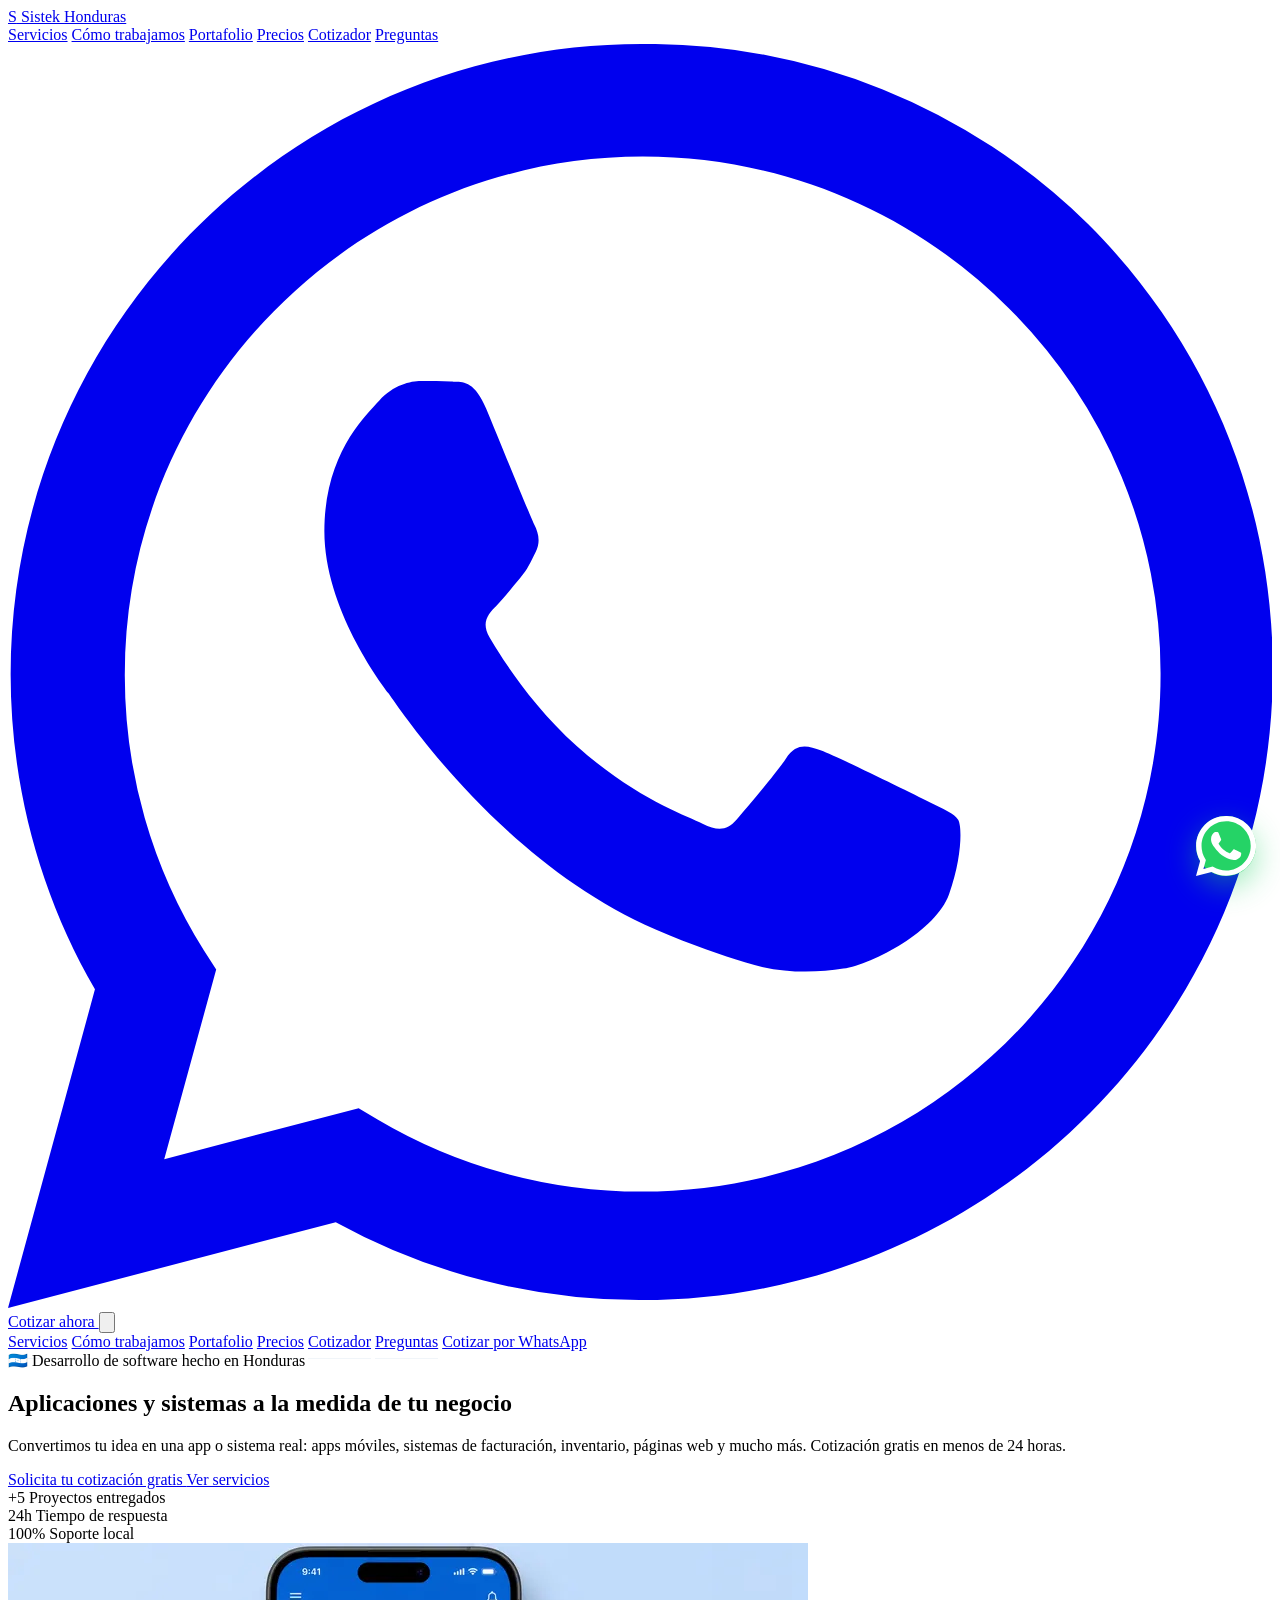
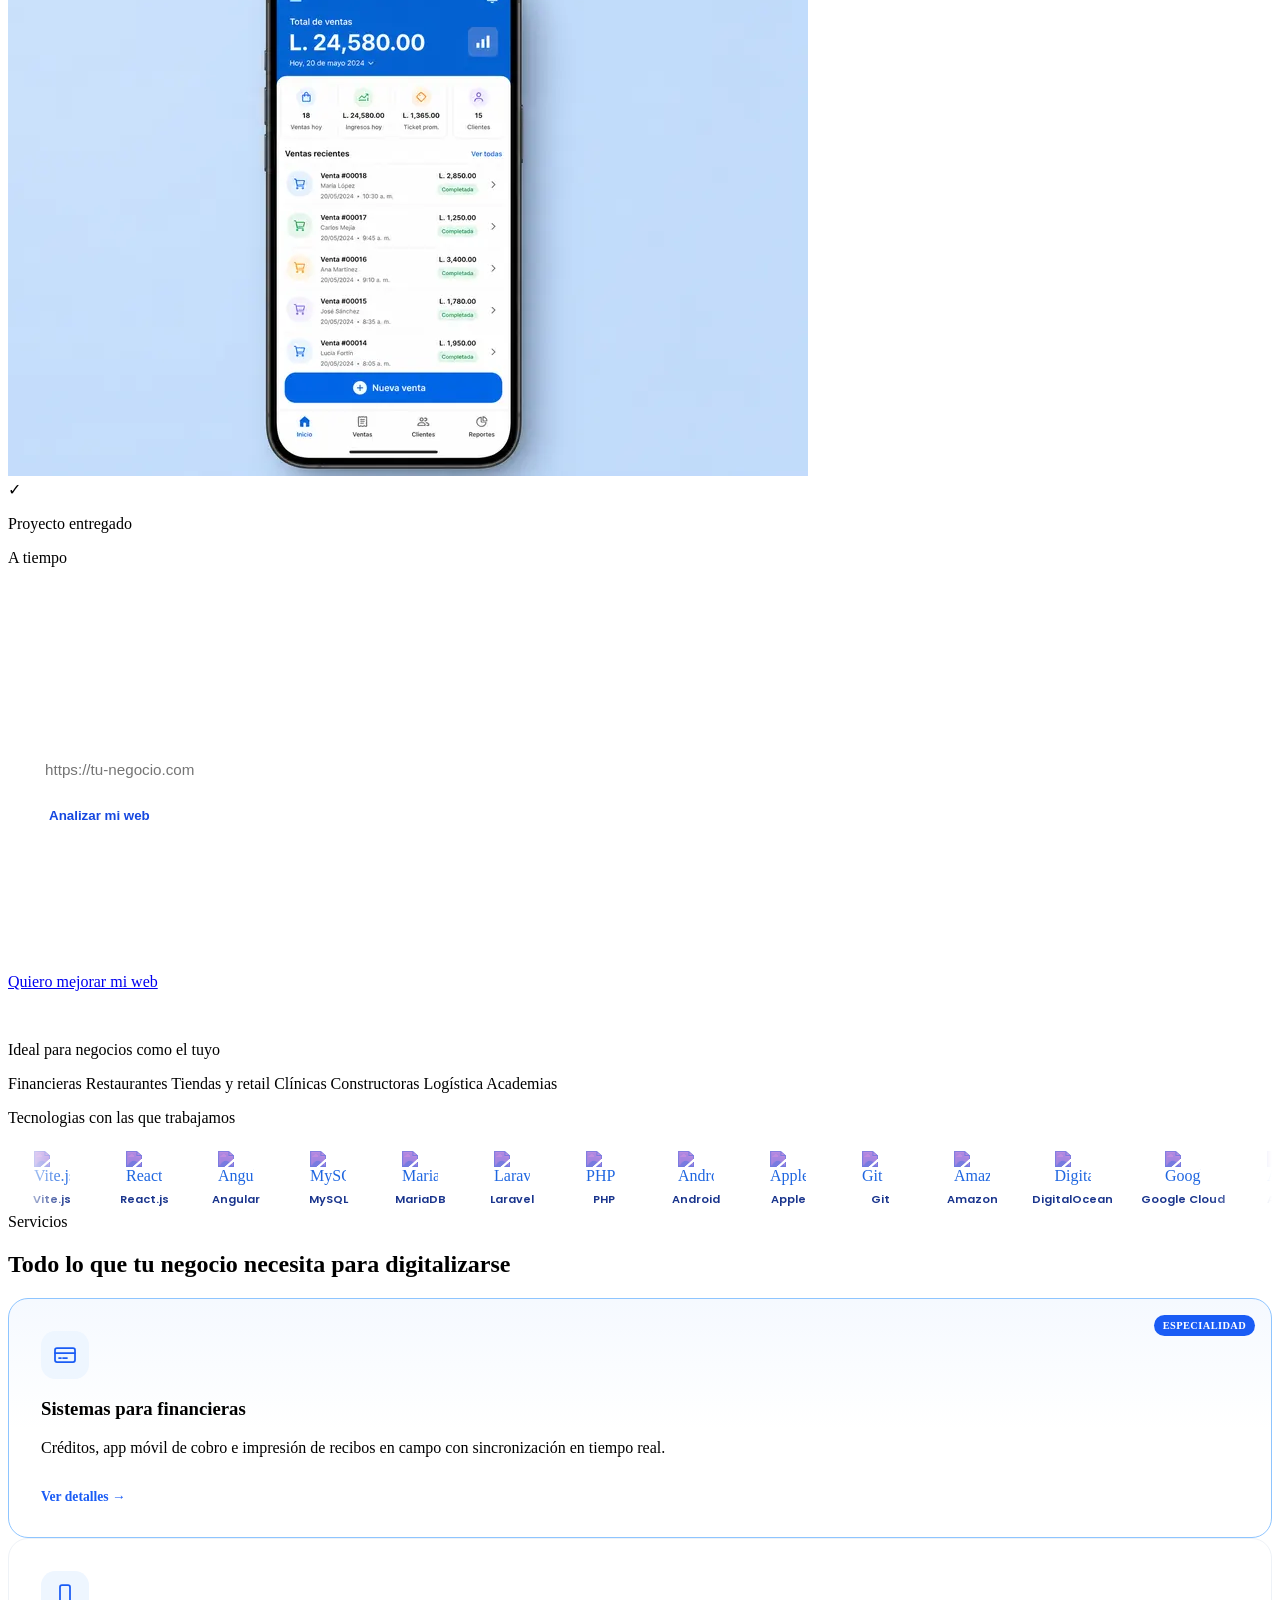
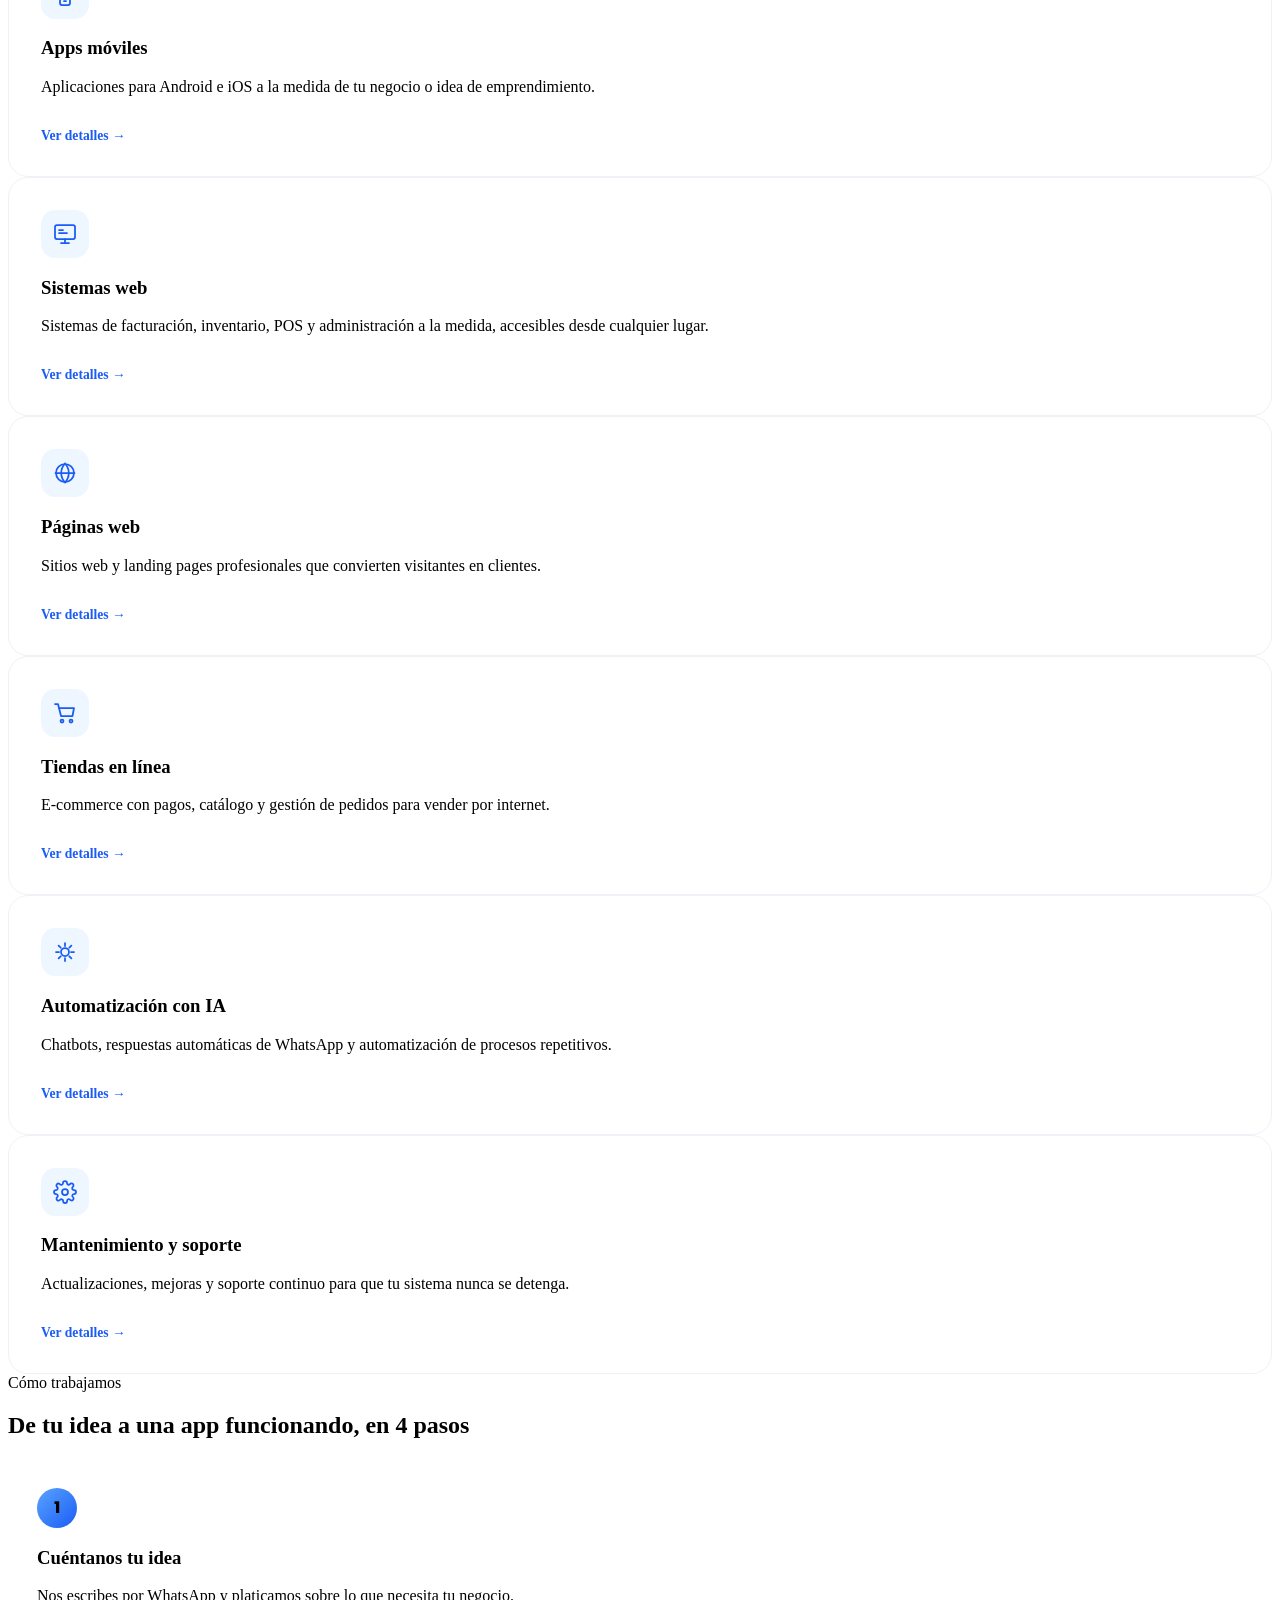
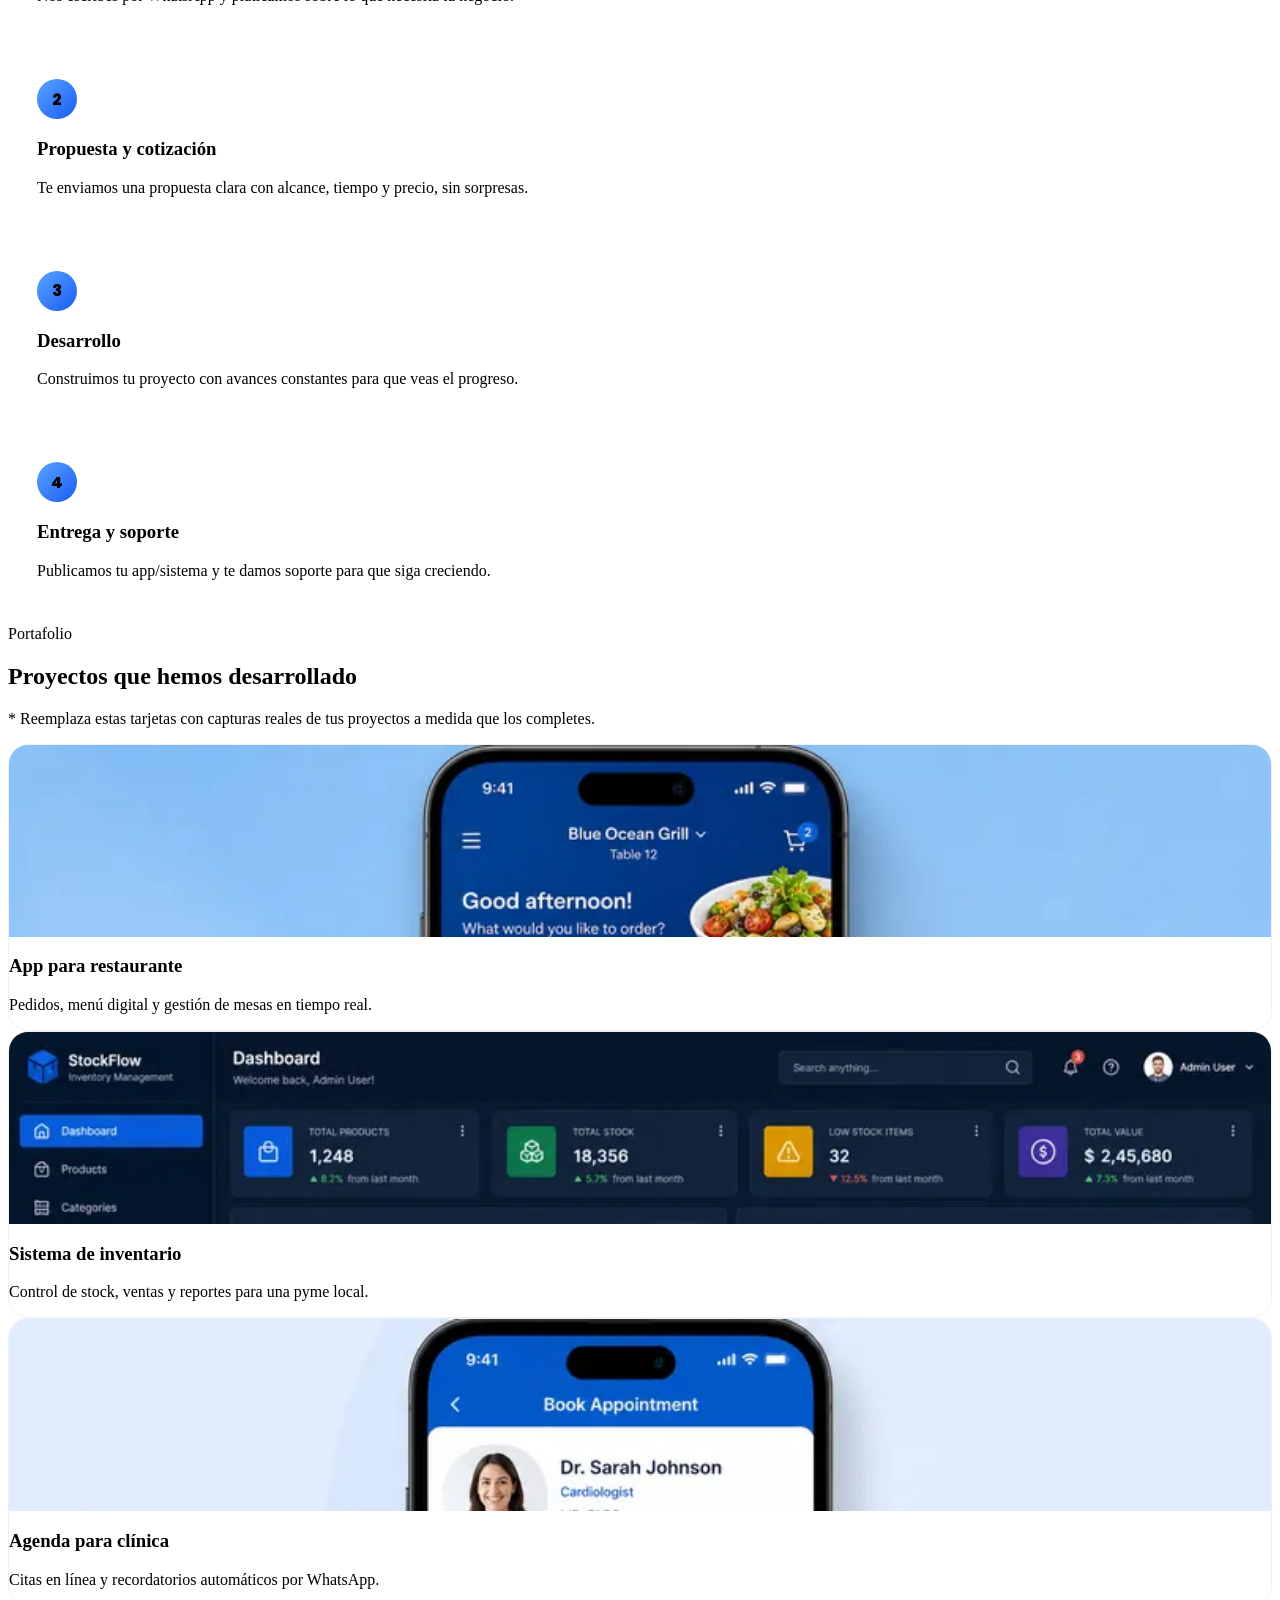
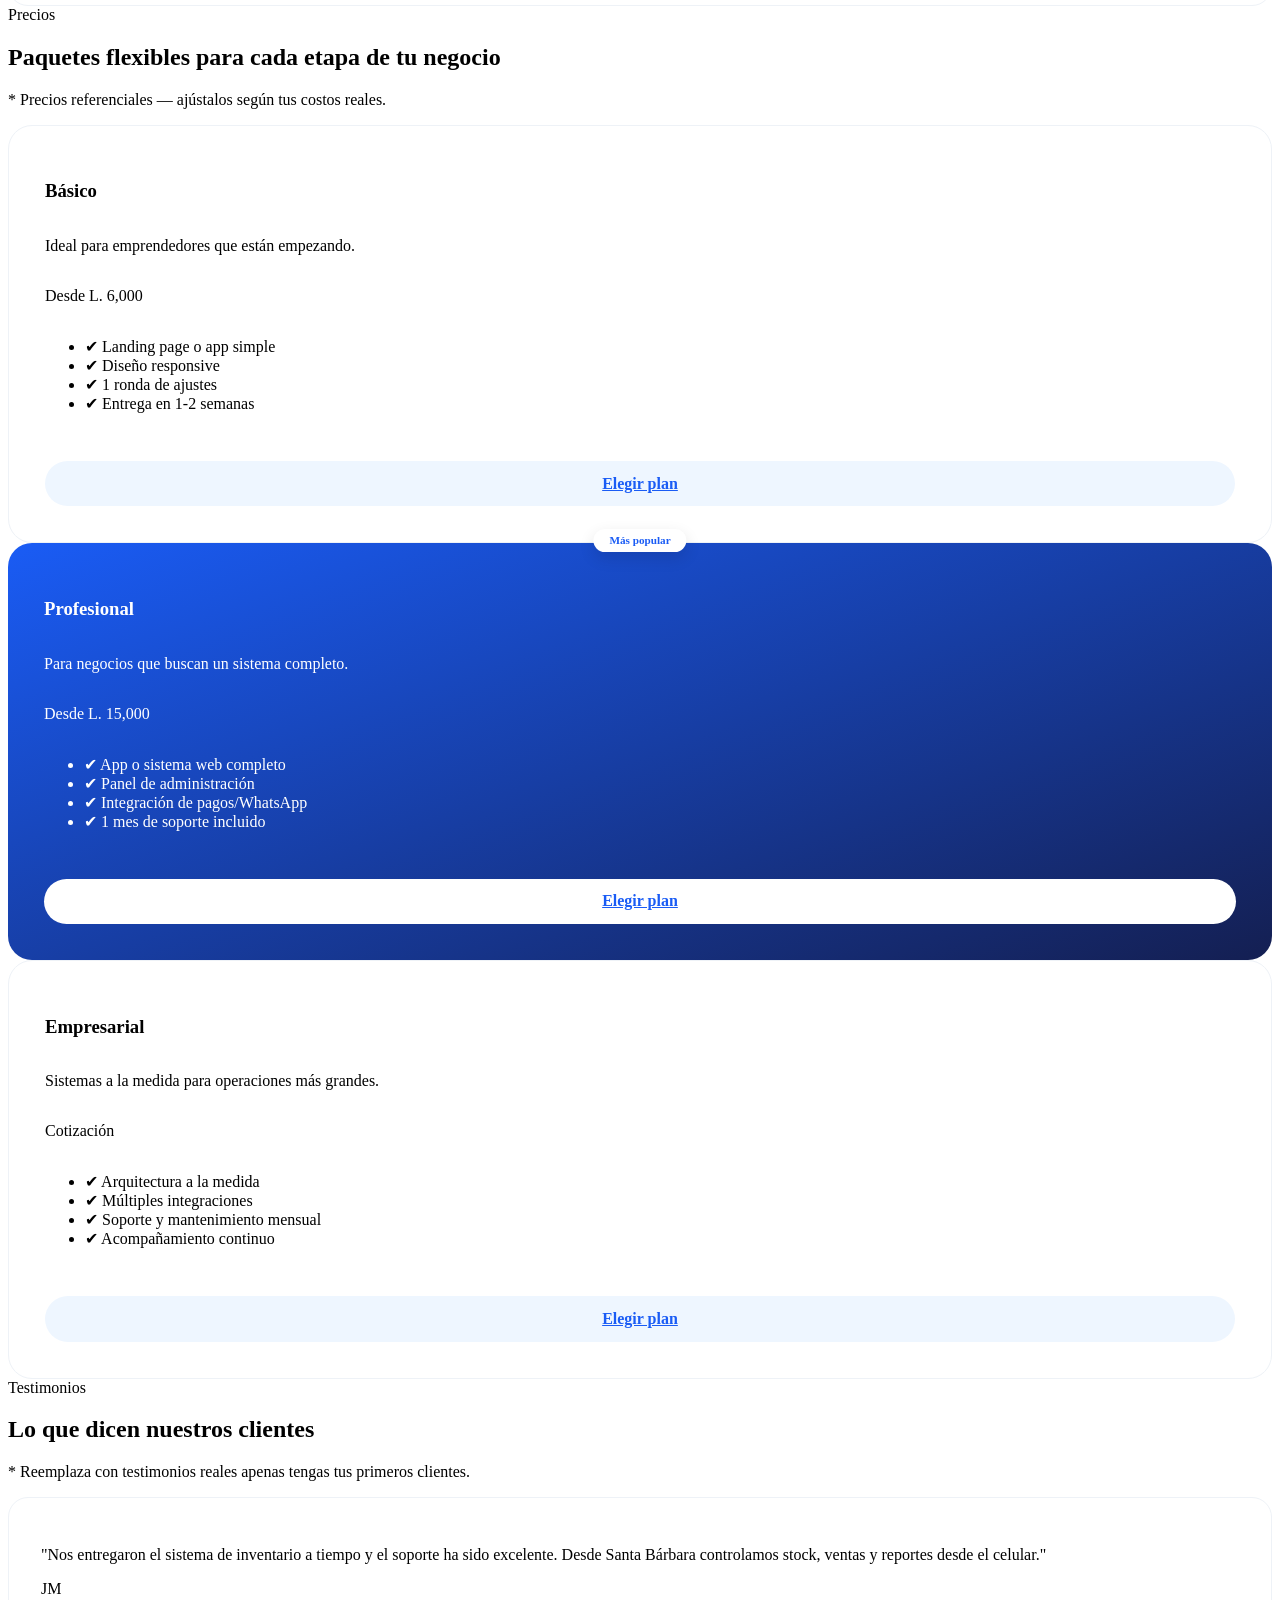
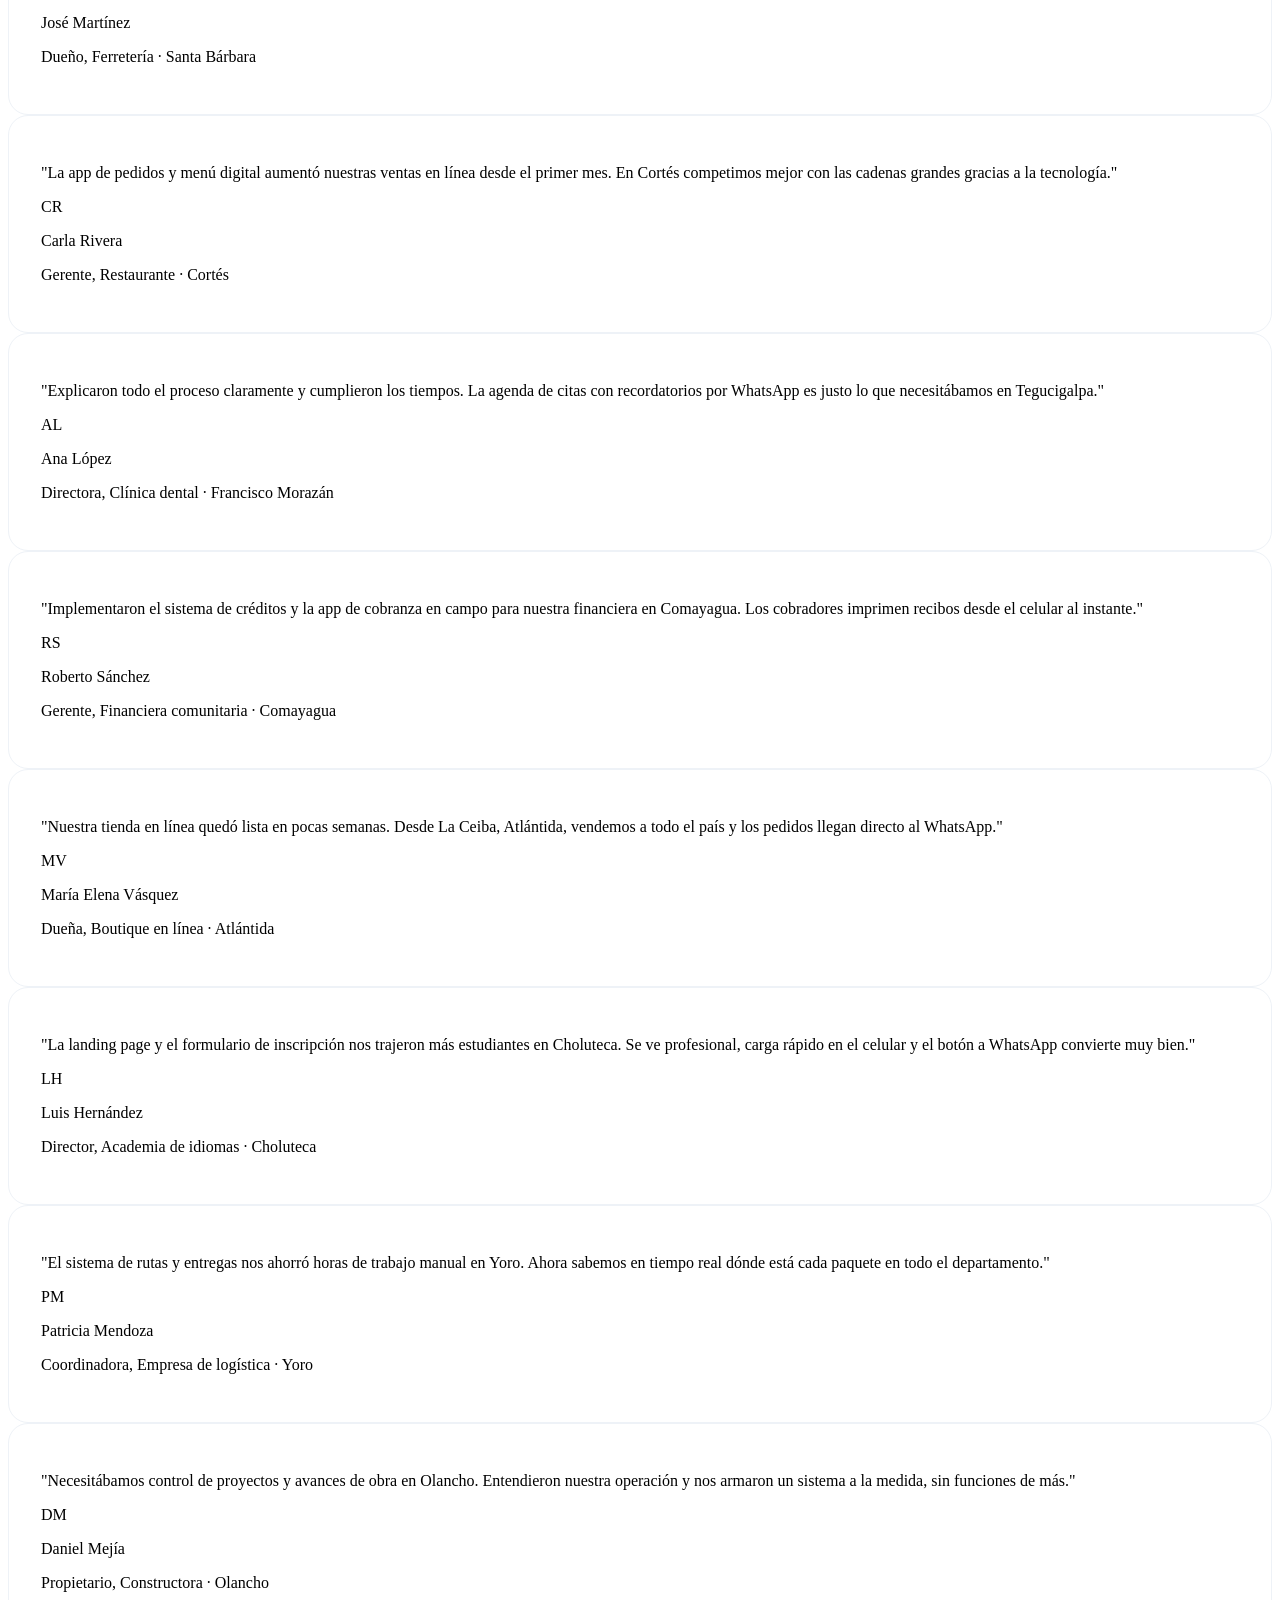
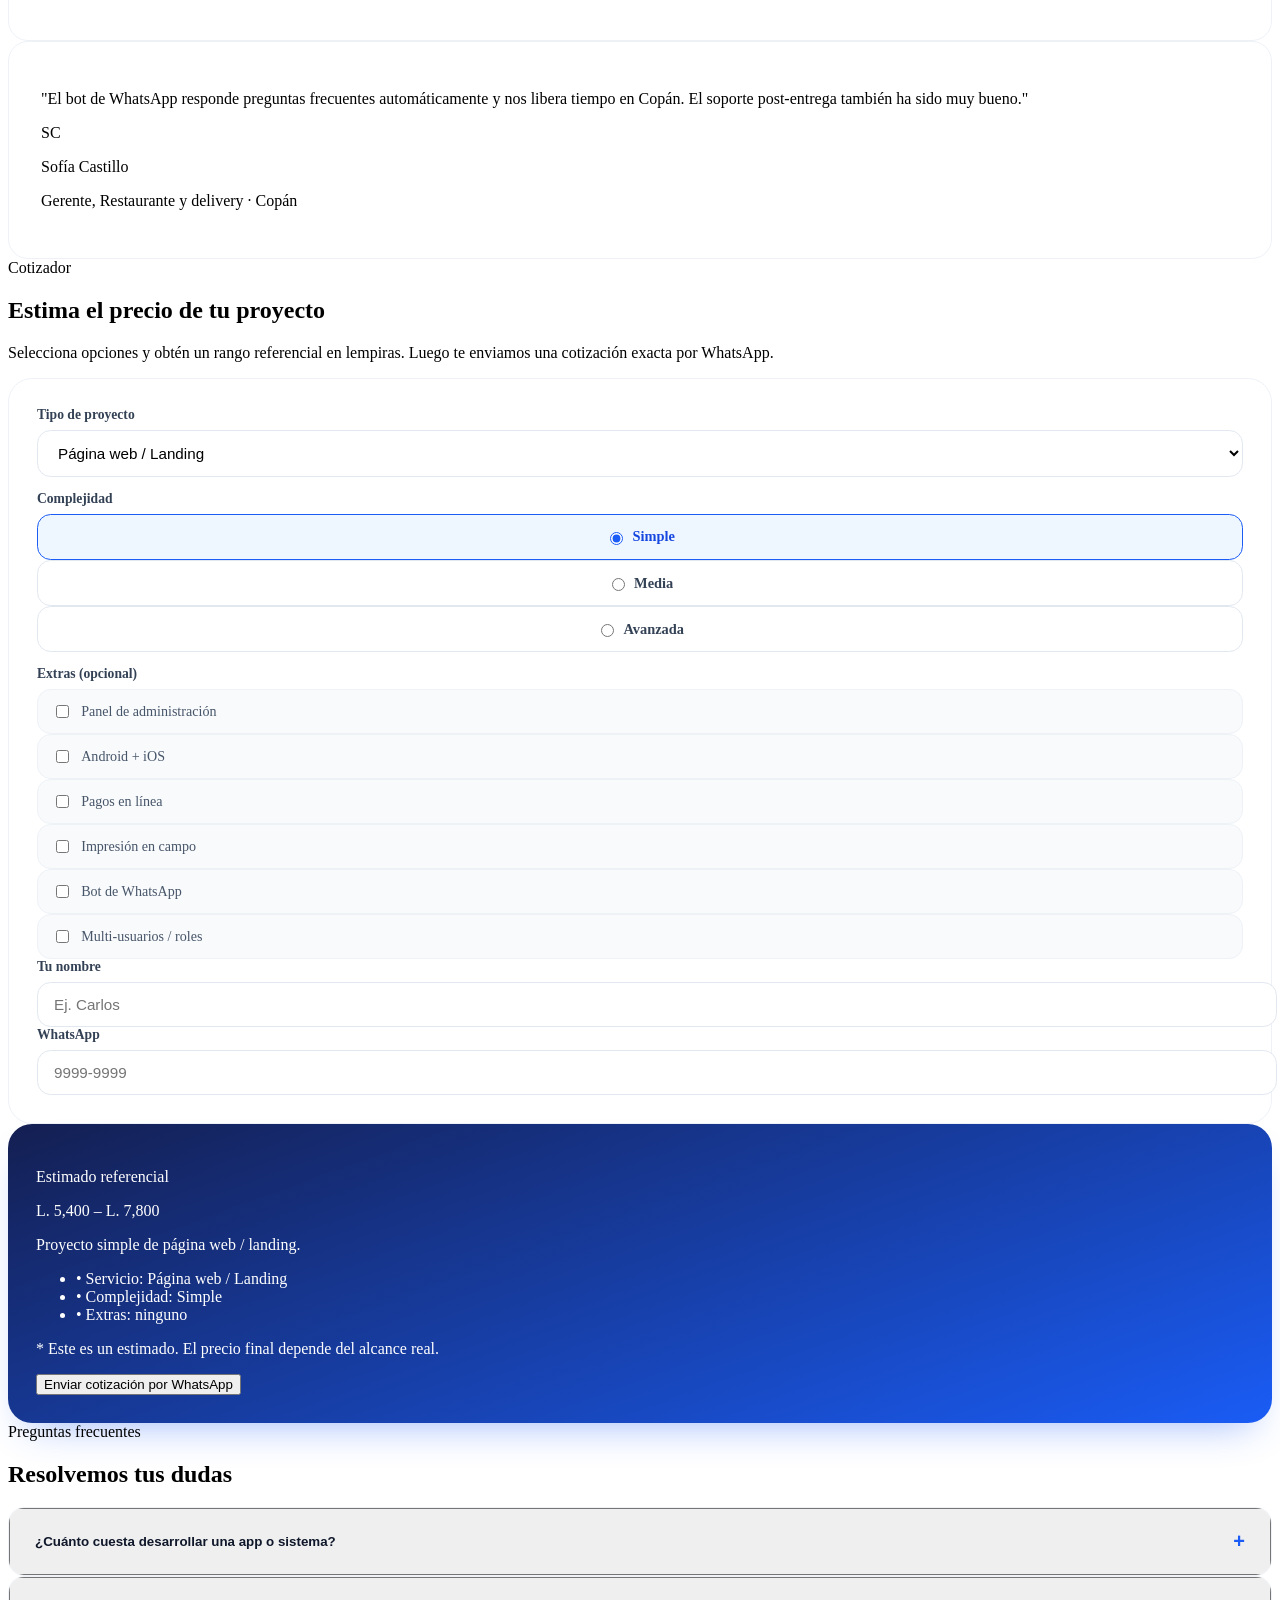
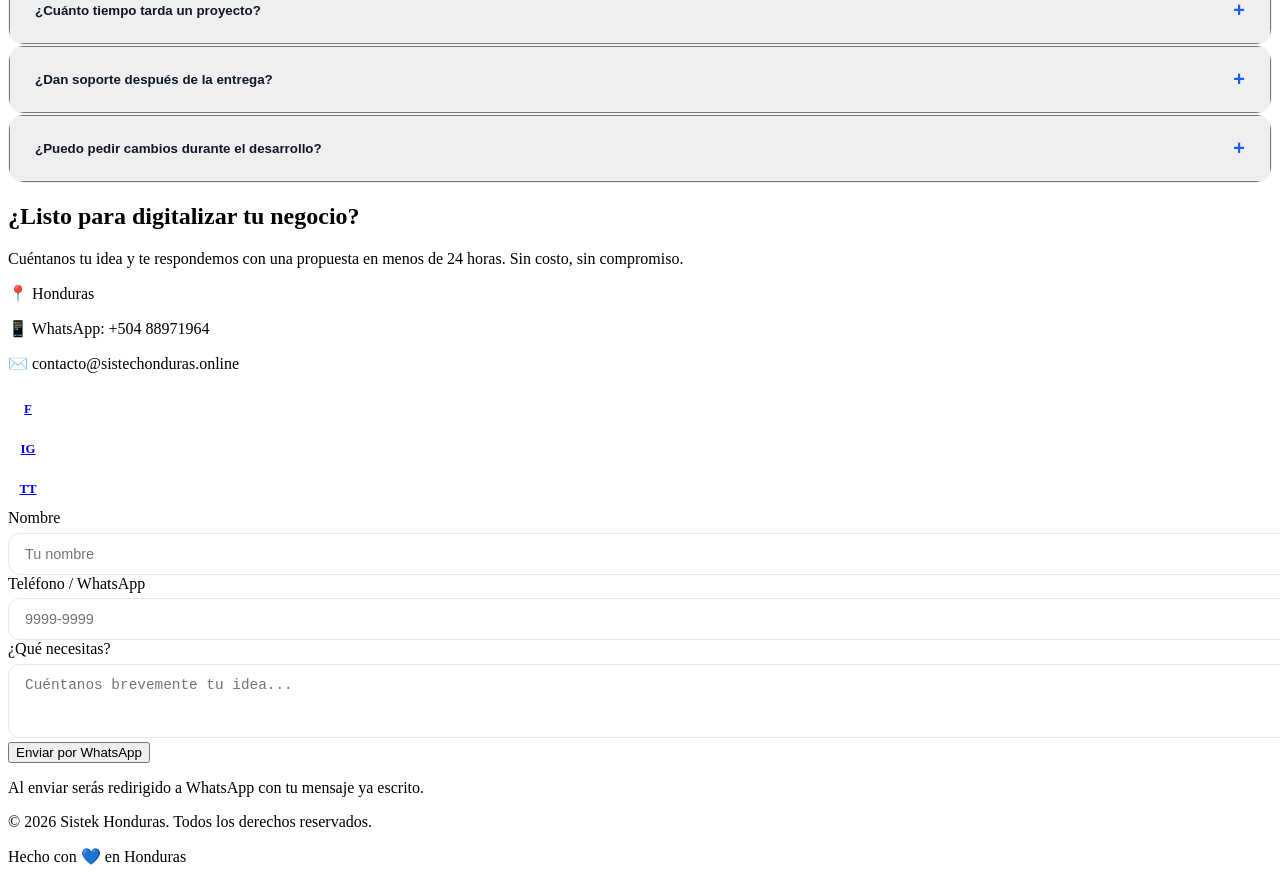
==== index.html @ 01e76f42 "Ampliar testimonios con clientes de distintos departamentos de Honduras. Co-authored-by: Cursor <cur" ====
﻿

<!DOCTYPE html>
<html lang="es-HN">
<head>
<meta charset="UTF-8" />
<meta name="viewport" content="width=device-width, initial-scale=1.0" />
<meta name="robots" content="index, follow" />
<title>Sistek Honduras | Desarrollo de Apps y Sistemas a la Medida</title>
<meta name="description" content="En Sistek Honduras desarrollamos aplicaciones móviles, sistemas web y páginas para negocios en Honduras. Cotiza gratis por WhatsApp." />
<meta name="keywords" content="desarrollo de apps Honduras, sistemas web Honduras, aplicaciones a la medida, Tegucigalpa, San Pedro Sula" />
<meta name="author" content="Sistek Honduras" />
<meta name="google-site-verification" content="NBW9PfX66yO78DR9Qb8YOZoXdrWKQKFXcVl5Uk72CMY" />
<link rel="canonical" href="https://sistechonduras.online/" />

<!-- Open Graph -->
<meta property="og:title" content="Sistek Honduras | Desarrollo de Apps y Sistemas a la Medida" />
<meta property="og:description" content="Aplicaciones y sistemas a la medida para tu negocio en Honduras. Cotiza gratis por WhatsApp." />
<meta property="og:type" content="website" />
<meta property="og:url" content="https://sistechonduras.online/" />
<meta property="og:image" content="https://sistechonduras.online/img/hero-app-mockup.jpg" />
<meta property="og:locale" content="es_HN" />
<meta property="og:site_name" content="Sistek Honduras" />

<!-- Twitter Card -->
<meta name="twitter:card" content="summary_large_image" />
<meta name="twitter:title" content="Sistek Honduras | Desarrollo de Apps y Sistemas a la Medida" />
<meta name="twitter:description" content="Aplicaciones y sistemas a la medida para tu negocio en Honduras. Cotiza gratis por WhatsApp." />
<meta name="twitter:image" content="https://sistechonduras.online/img/hero-app-mockup.jpg" />

<!-- Datos estructurados (Schema.org) para mostrar rich results en Google -->
<script type="application/ld+json">
{
  "@context": "https://schema.org",
  "@type": "ProfessionalService",
  "name": "Sistek Honduras",
  "description": "Desarrollo de aplicaciones móviles, sistemas web y páginas para negocios en Honduras.",
  "url": "https://sistechonduras.online/",
  "image": "https://sistechonduras.online/img/hero-app-mockup.jpg",
  "telephone": "+504-8897-1964",
  "priceRange": "L. 6,000 - L. 30,000",
  "areaServed": {
    "@type": "Country",
    "name": "Honduras"
  },
  "address": {
    "@type": "PostalAddress",
    "addressCountry": "HN"
  }
}
</script>

<link rel="icon" href="data:image/svg+xml,<svg xmlns=%22http://www.w3.org/2000/svg%22 viewBox=%220 0 100 100%22><text y=%22.9em%22 font-size=%2290%22>⚙️</text></svg>" />

<link rel="preconnect" href="https://fonts.googleapis.com">
<link href="https://fonts.googleapis.com/css2?family=Poppins:wght@400;500;600;700;800&family=Inter:wght@400;500;600&display=swap" rel="stylesheet">

<script src="https://cdn.tailwindcss.com"></script>
<script>
  tailwind.config = {
    theme: {
      extend: {
        colors: {
          brand: {
            50: '#eef6ff',
            100: '#d9ebff',
            200: '#bcdcff',
            300: '#8ec5ff',
            400: '#59a4ff',
            500: '#2f7dff',
            600: '#1a5cf5',
            700: '#1547e0',
            800: '#183ab4',
            900: '#1a358d',
            950: '#141f52'
          }
        },
        fontFamily: {
          heading: ['Poppins', 'sans-serif'],
          body: ['Inter', 'sans-serif']
        }
      }
    }
  }
</script>
<link rel="stylesheet" href="css/styles.css" />
</head>
<body class="font-body text-slate-800 bg-white antialiased">

<!-- ===== NAVBAR ===== -->
<header id="navbar" class="fixed top-0 inset-x-0 z-50 transition-all duration-300">
  <nav class="max-w-7xl mx-auto flex items-center justify-between px-5 md:px-8 py-4">
    <a href="#inicio" class="flex items-center gap-2 font-heading font-bold text-xl text-brand-950">
      <span class="w-9 h-9 rounded-xl bg-gradient-to-br from-brand-600 to-brand-400 flex items-center justify-center text-white text-lg">S</span>
      Sistek <span class="text-brand-600">Honduras</span>
    </a>

    <div class="hidden md:flex items-center gap-8 text-sm font-medium">
      <a href="#servicios" class="hover:text-brand-600 transition-colors">Servicios</a>
      <a href="#proceso" class="hover:text-brand-600 transition-colors">Cómo trabajamos</a>
      <a href="#portafolio" class="hover:text-brand-600 transition-colors">Portafolio</a>
      <a href="#precios" class="hover:text-brand-600 transition-colors">Precios</a>
      <a href="#cotizador" class="hover:text-brand-600 transition-colors">Cotizador</a>
      <a href="#faq" class="hover:text-brand-600 transition-colors">Preguntas</a>
    </div>

    <a href="https://wa.me/50488971964?text=Hola%2C%20quiero%20cotizar%20una%20app%20o%20sistema"
       target="_blank" rel="noopener"
       class="hidden md:inline-flex items-center gap-2 bg-brand-600 hover:bg-brand-700 text-white font-semibold text-sm px-5 py-2.5 rounded-full shadow-lg shadow-brand-600/20 transition-all hover:-translate-y-0.5">
      <svg class="w-4 h-4" fill="currentColor" viewBox="0 0 24 24"><path d="M17.472 14.382c-.297-.149-1.758-.868-2.03-.967-.273-.099-.471-.148-.67.15-.197.297-.767.966-.94 1.164-.173.199-.347.223-.644.075-.297-.15-1.255-.463-2.39-1.475-.883-.788-1.48-1.761-1.653-2.059-.173-.297-.018-.458.13-.606.134-.133.298-.347.446-.52.149-.174.198-.298.298-.497.099-.198.05-.371-.025-.52-.075-.149-.669-1.612-.916-2.207-.242-.579-.487-.5-.669-.51-.173-.008-.371-.01-.57-.01-.198 0-.52.074-.792.372-.272.297-1.04 1.016-1.04 2.479 0 1.462 1.065 2.875 1.213 3.074.149.198 2.096 3.2 5.077 4.487.709.306 1.262.489 1.694.625.712.227 1.36.195 1.871.118.571-.085 1.758-.719 2.006-1.413.248-.694.248-1.289.173-1.413-.074-.124-.272-.198-.57-.347z"/><path d="M12.031 0C5.421 0 .05 5.365.05 11.969c0 2.11.552 4.166 1.601 5.981L0 24l6.223-1.63a11.95 11.95 0 0 0 5.805 1.48h.005c6.61 0 11.982-5.365 11.982-11.968 0-3.198-1.246-6.204-3.508-8.464A11.9 11.9 0 0 0 12.03 0zm0 21.79h-.004a9.83 9.83 0 0 1-5.01-1.371l-.359-.213-3.692.968.987-3.599-.235-.369a9.79 9.79 0 0 1-1.5-5.237c0-5.42 4.412-9.831 9.836-9.831 2.627 0 5.096 1.024 6.953 2.883a9.766 9.766 0 0 1 2.877 6.955c0 5.42-4.412 9.814-9.853 9.814z"/></svg>
      Cotizar ahora
    </a>

    <button id="menuBtn" class="md:hidden text-brand-950" aria-label="Abrir menú">
      <svg class="w-7 h-7" fill="none" stroke="currentColor" viewBox="0 0 24 24"><path stroke-linecap="round" stroke-linejoin="round" stroke-width="2" d="M4 6h16M4 12h16M4 18h16" /></svg>
    </button>
  </nav>

  <!-- Mobile menu -->
  <div id="mobileMenu" class="md:hidden hidden bg-white border-t border-slate-100 shadow-lg">
    <div class="flex flex-col px-5 py-4 gap-4 text-sm font-medium">
      <a href="#servicios" class="mobile-link">Servicios</a>
      <a href="#proceso" class="mobile-link">Cómo trabajamos</a>
      <a href="#portafolio" class="mobile-link">Portafolio</a>
      <a href="#precios" class="mobile-link">Precios</a>
      <a href="#cotizador" class="mobile-link">Cotizador</a>
      <a href="#faq" class="mobile-link">Preguntas</a>
      <a href="https://wa.me/50488971964?text=Hola%2C%20quiero%20cotizar%20una%20app%20o%20sistema" target="_blank" rel="noopener" class="bg-brand-600 text-white text-center font-semibold px-5 py-3 rounded-full">Cotizar por WhatsApp</a>
    </div>
  </div>
</header>

<!-- ===== HERO ===== -->
<section id="inicio" class="relative pt-36 pb-24 md:pt-44 md:pb-32 overflow-hidden bg-gradient-to-b from-brand-50 via-white to-white">
  <div class="absolute -top-24 -right-24 w-96 h-96 bg-brand-200/50 rounded-full blur-3xl"></div>
  <div class="absolute top-40 -left-32 w-96 h-96 bg-brand-100 rounded-full blur-3xl"></div>

  <div class="relative max-w-7xl mx-auto px-5 md:px-8 grid md:grid-cols-2 gap-12 items-center">
    <div data-animate>
      <span class="inline-flex items-center gap-2 bg-brand-100 text-brand-700 text-xs font-semibold px-4 py-1.5 rounded-full mb-6">
        🇭🇳 Desarrollo de software hecho en Honduras
      </span>
      <h1 class="font-heading text-4xl md:text-5xl lg:text-6xl font-extrabold leading-tight text-brand-950">
        Aplicaciones y sistemas <span class="text-brand-600">a la medida</span> de tu negocio
      </h1>
      <p class="mt-6 text-lg text-slate-600 max-w-xl">
        Convertimos tu idea en una app o sistema real: apps móviles, sistemas de facturación, inventario, páginas web y mucho más. Cotización gratis en menos de 24 horas.
      </p>
      <div class="mt-8 flex flex-col sm:flex-row gap-4">
        <a href="#cotizador"
           class="inline-flex items-center justify-center gap-2 bg-brand-600 hover:bg-brand-700 text-white font-semibold px-7 py-4 rounded-full shadow-xl shadow-brand-600/25 transition-all hover:-translate-y-0.5">
          Solicita tu cotización gratis
        </a>
        <a href="#servicios" class="inline-flex items-center justify-center gap-2 border-2 border-brand-200 hover:border-brand-400 text-brand-700 font-semibold px-7 py-4 rounded-full transition-all">
          Ver servicios
        </a>
      </div>
      <div class="mt-10 flex items-center gap-6 text-sm text-slate-500">
        <div><span class="block text-2xl font-bold text-brand-950 font-heading">+5</span> Proyectos entregados</div>
        <div class="w-px h-8 bg-slate-200"></div>
        <div><span class="block text-2xl font-bold text-brand-950 font-heading">24h</span> Tiempo de respuesta</div>
        <div class="w-px h-8 bg-slate-200"></div>
        <div><span class="block text-2xl font-bold text-brand-950 font-heading">100%</span> Soporte local</div>
      </div>
    </div>

    <div class="relative flex justify-center" data-animate>
      <picture>
        <source srcset="img/hero-app-mockup.webp" type="image/webp" />
        <img src="img/hero-app-mockup.jpg" width="800" height="533" alt="Mockup de app de ventas desarrollada por Sistek Honduras" class="relative w-72 md:w-96 rounded-[2rem] shadow-2xl" fetchpriority="high" />
      </picture>
      <div class="absolute -bottom-6 -left-4 md:left-0 bg-white shadow-xl rounded-2xl p-4 flex items-center gap-3 -rotate-3 animate-float">
        <div class="w-10 h-10 rounded-full bg-green-100 flex items-center justify-center text-green-600 text-lg">✓</div>
        <div><p class="text-xs text-slate-500">Proyecto entregado</p><p class="text-sm font-bold text-brand-950">A tiempo</p></div>
      </div>
    </div>
  </div>
</section>


<!-- ===== ANALIZADOR WEB ===== -->
<section id="analizador" class="analyzer-section py-16 md:py-20 relative overflow-hidden">
  <div class="absolute inset-0 bg-gradient-to-br from-brand-950 via-brand-800 to-brand-600"></div>
  <div class="absolute inset-0 opacity-20 bg-[radial-gradient(circle_at_20%_20%,white,transparent_35%)]"></div>
  <div class="relative max-w-4xl mx-auto px-5 md:px-8 text-center text-white">
    <span class="inline-flex items-center gap-2 bg-white/10 border border-white/15 text-brand-100 text-xs font-semibold px-4 py-1.5 rounded-full mb-5">Powered by Google PageSpeed</span>
    <h2 class="font-heading text-3xl md:text-5xl font-extrabold leading-tight">
      &#191;Tu web est&#225; perdiendo clientes<br class="hidden sm:block" />
      <span class="text-brand-200">sin que te des cuenta?</span>
    </h2>
    <p class="mt-4 text-brand-100/85 text-base md:text-lg max-w-2xl mx-auto">
      Analizamos tu sitio con la API oficial de Google PageSpeed Insights: rendimiento, SEO, accesibilidad y buenas pr&#225;cticas.
    </p>

    <form id="analyzerForm" class="mt-8 analyzer-box text-left">
      <label for="analyzerUrl" class="sr-only">URL de tu sitio web</label>
      <div class="flex flex-col sm:flex-row gap-3">
        <input id="analyzerUrl" type="url" required placeholder="https://tu-negocio.com" class="analyzer-input" />
        <button type="submit" id="analyzerBtn" class="analyzer-btn">
          Analizar mi web
        </button>
      </div>
      <p id="analyzerError" class="hidden text-sm text-red-200 mt-3"></p>
    </form>

    <div id="analyzerLoading" class="hidden mt-8 text-brand-100 text-sm">
      Consultando Google PageSpeed Insights&#8230; esto puede tardar unos segundos.
    </div>

    <div id="analyzerResults" class="hidden mt-8 text-left">
      <div class="flex flex-col sm:flex-row sm:items-center sm:justify-between gap-4 mb-5">
        <div>
          <p class="text-brand-200 text-xs font-semibold uppercase tracking-widest">Resultado Google (m&#243;vil)</p>
          <p id="analyzerScoreLabel" class="font-heading text-2xl font-bold text-white mt-1">Puntaje: --/100</p>
        </div>
        <a id="analyzerWhatsApp" href="#" target="_blank" rel="noopener" class="inline-flex items-center justify-center bg-white text-brand-700 font-semibold px-5 py-3 rounded-full hover:bg-brand-50 transition-all text-sm">
          Quiero mejorar mi web
        </a>
      </div>
      <div id="analyzerScores" class="grid grid-cols-2 sm:grid-cols-4 gap-3 mb-4"></div>
      <div id="analyzerChecks" class="grid sm:grid-cols-2 gap-3"></div>
      <p class="text-xs text-brand-200/70 mt-4">Datos de Google PageSpeed Insights / Lighthouse. Para una auditor&#237;a completa, escr&#237;benos por WhatsApp.</p>
    </div>
  </div>
</section>

<!-- ===== LOGOS / CONFIANZA ===== -->
<section class="py-10 border-y border-slate-100 bg-slate-50/60">
  <div class="max-w-7xl mx-auto px-5 md:px-8 text-center">
    <p class="text-xs uppercase tracking-widest text-slate-400 font-semibold mb-6">Ideal para negocios como el tuyo</p>
    <div class="flex flex-wrap justify-center gap-x-10 gap-y-4 text-slate-400 font-heading font-semibold text-sm md:text-base">
      <span> Financieras</span>
      <span> Restaurantes</span>
      <span> Tiendas y retail</span>
      <span> Clínicas</span>
      <span> Constructoras</span>
      <span> Logística</span>
      <span> Academias</span>
    </div>
  </div>
</section>


<!-- ===== TECH CAROUSEL ===== -->
<section class="tech-carousel-section py-12 bg-white border-y border-slate-100" aria-label="Tecnologias">
  <div class="max-w-7xl mx-auto px-5 md:px-8 mb-6 text-center">
    <p class="text-xs font-semibold uppercase tracking-widest text-brand-600">Tecnologias con las que trabajamos</p>
  </div>
  <div class="tech-carousel">
    <div class="tech-carousel-track">
      <div class="tech-carousel-item">
        <img src="https://cdn.jsdelivr.net/npm/simple-icons@v11/icons/vite.svg" alt="Vite.js" width="40" height="40" loading="lazy" class="tech-logo" />
        <span>Vite.js</span>
      </div>
      <div class="tech-carousel-item">
        <img src="https://cdn.jsdelivr.net/npm/simple-icons@v11/icons/react.svg" alt="React.js" width="40" height="40" loading="lazy" class="tech-logo" />
        <span>React.js</span>
      </div>
      <div class="tech-carousel-item">
        <img src="https://cdn.jsdelivr.net/npm/simple-icons@v11/icons/angular.svg" alt="Angular" width="40" height="40" loading="lazy" class="tech-logo" />
        <span>Angular</span>
      </div>
      <div class="tech-carousel-item">
        <img src="https://cdn.jsdelivr.net/npm/simple-icons@v11/icons/mysql.svg" alt="MySQL" width="40" height="40" loading="lazy" class="tech-logo" />
        <span>MySQL</span>
      </div>
      <div class="tech-carousel-item">
        <img src="https://cdn.jsdelivr.net/npm/simple-icons@v11/icons/mariadb.svg" alt="MariaDB" width="40" height="40" loading="lazy" class="tech-logo" />
        <span>MariaDB</span>
      </div>
      <div class="tech-carousel-item">
        <img src="https://cdn.jsdelivr.net/npm/simple-icons@v11/icons/laravel.svg" alt="Laravel" width="40" height="40" loading="lazy" class="tech-logo" />
        <span>Laravel</span>
      </div>
      <div class="tech-carousel-item">
        <img src="https://cdn.jsdelivr.net/npm/simple-icons@v11/icons/php.svg" alt="PHP" width="40" height="40" loading="lazy" class="tech-logo" />
        <span>PHP</span>
      </div>
      <div class="tech-carousel-item">
        <img src="https://cdn.jsdelivr.net/npm/simple-icons@v11/icons/android.svg" alt="Android" width="40" height="40" loading="lazy" class="tech-logo" />
        <span>Android</span>
      </div>
      <div class="tech-carousel-item">
        <img src="https://cdn.jsdelivr.net/npm/simple-icons@v11/icons/apple.svg" alt="Apple" width="40" height="40" loading="lazy" class="tech-logo" />
        <span>Apple</span>
      </div>
      <div class="tech-carousel-item">
        <img src="https://cdn.jsdelivr.net/npm/simple-icons@v11/icons/git.svg" alt="Git" width="40" height="40" loading="lazy" class="tech-logo" />
        <span>Git</span>
      </div>
      <div class="tech-carousel-item">
        <img src="https://cdn.jsdelivr.net/npm/simple-icons@v11/icons/amazonaws.svg" alt="Amazon" width="40" height="40" loading="lazy" class="tech-logo" />
        <span>Amazon</span>
      </div>
      <div class="tech-carousel-item">
        <img src="https://cdn.jsdelivr.net/npm/simple-icons@v11/icons/digitalocean.svg" alt="DigitalOcean" width="40" height="40" loading="lazy" class="tech-logo" />
        <span>DigitalOcean</span>
      </div>
      <div class="tech-carousel-item">
        <img src="https://cdn.jsdelivr.net/npm/simple-icons@v11/icons/googlecloud.svg" alt="Google Cloud" width="40" height="40" loading="lazy" class="tech-logo" />
        <span>Google Cloud</span>
      </div>
      <div class="tech-carousel-item">
        <img src="https://cdn.jsdelivr.net/npm/simple-icons@v11/icons/microsoftazure.svg" alt="Azure" width="40" height="40" loading="lazy" class="tech-logo" />
        <span>Azure</span>
      </div>
      <div class="tech-carousel-item">
        <img src="https://cdn.jsdelivr.net/npm/simple-icons@v11/icons/vite.svg" alt="Vite.js" width="40" height="40" loading="lazy" class="tech-logo" />
        <span>Vite.js</span>
      </div>
      <div class="tech-carousel-item">
        <img src="https://cdn.jsdelivr.net/npm/simple-icons@v11/icons/react.svg" alt="React.js" width="40" height="40" loading="lazy" class="tech-logo" />
        <span>React.js</span>
      </div>
      <div class="tech-carousel-item">
        <img src="https://cdn.jsdelivr.net/npm/simple-icons@v11/icons/angular.svg" alt="Angular" width="40" height="40" loading="lazy" class="tech-logo" />
        <span>Angular</span>
      </div>
      <div class="tech-carousel-item">
        <img src="https://cdn.jsdelivr.net/npm/simple-icons@v11/icons/mysql.svg" alt="MySQL" width="40" height="40" loading="lazy" class="tech-logo" />
        <span>MySQL</span>
      </div>
      <div class="tech-carousel-item">
        <img src="https://cdn.jsdelivr.net/npm/simple-icons@v11/icons/mariadb.svg" alt="MariaDB" width="40" height="40" loading="lazy" class="tech-logo" />
        <span>MariaDB</span>
      </div>
      <div class="tech-carousel-item">
        <img src="https://cdn.jsdelivr.net/npm/simple-icons@v11/icons/laravel.svg" alt="Laravel" width="40" height="40" loading="lazy" class="tech-logo" />
        <span>Laravel</span>
      </div>
      <div class="tech-carousel-item">
        <img src="https://cdn.jsdelivr.net/npm/simple-icons@v11/icons/php.svg" alt="PHP" width="40" height="40" loading="lazy" class="tech-logo" />
        <span>PHP</span>
      </div>
      <div class="tech-carousel-item">
        <img src="https://cdn.jsdelivr.net/npm/simple-icons@v11/icons/android.svg" alt="Android" width="40" height="40" loading="lazy" class="tech-logo" />
        <span>Android</span>
      </div>
      <div class="tech-carousel-item">
        <img src="https://cdn.jsdelivr.net/npm/simple-icons@v11/icons/apple.svg" alt="Apple" width="40" height="40" loading="lazy" class="tech-logo" />
        <span>Apple</span>
      </div>
      <div class="tech-carousel-item">
        <img src="https://cdn.jsdelivr.net/npm/simple-icons@v11/icons/git.svg" alt="Git" width="40" height="40" loading="lazy" class="tech-logo" />
        <span>Git</span>
      </div>
      <div class="tech-carousel-item">
        <img src="https://cdn.jsdelivr.net/npm/simple-icons@v11/icons/amazonaws.svg" alt="Amazon" width="40" height="40" loading="lazy" class="tech-logo" />
        <span>Amazon</span>
      </div>
      <div class="tech-carousel-item">
        <img src="https://cdn.jsdelivr.net/npm/simple-icons@v11/icons/digitalocean.svg" alt="DigitalOcean" width="40" height="40" loading="lazy" class="tech-logo" />
        <span>DigitalOcean</span>
      </div>
      <div class="tech-carousel-item">
        <img src="https://cdn.jsdelivr.net/npm/simple-icons@v11/icons/googlecloud.svg" alt="Google Cloud" width="40" height="40" loading="lazy" class="tech-logo" />
        <span>Google Cloud</span>
      </div>
      <div class="tech-carousel-item">
        <img src="https://cdn.jsdelivr.net/npm/simple-icons@v11/icons/microsoftazure.svg" alt="Azure" width="40" height="40" loading="lazy" class="tech-logo" />
        <span>Azure</span>
      </div>
    </div>
  </div>
</section>

<!-- ===== SERVICIOS ===== -->
<section id="servicios" class="py-24 max-w-7xl mx-auto px-5 md:px-8">
  <div class="text-center max-w-2xl mx-auto mb-16" data-animate>
    <span class="text-brand-600 font-semibold text-sm uppercase tracking-widest">Servicios</span>
    <h2 class="font-heading text-3xl md:text-4xl font-bold mt-3 text-brand-950">Todo lo que tu negocio necesita para digitalizarse</h2>
  </div>

  <div class="grid sm:grid-cols-2 lg:grid-cols-3 gap-6">
    <a href="servicios/sistemas-financieras.html" class="service-card service-card--featured" data-animate>
      <span class="service-badge">Especialidad</span>
      <div class="service-icon" aria-hidden="true">
        <svg viewBox="0 0 24 24" fill="none" stroke="currentColor" stroke-width="1.75" stroke-linecap="round" stroke-linejoin="round"><rect x="2" y="5" width="20" height="14" rx="2"/><path d="M2 10h20"/><path d="M6 15h2M10 15h4"/></svg>
      </div>
      <h3 class="font-heading font-bold text-lg mt-4">Sistemas para financieras</h3>
      <p class="text-slate-500 text-sm mt-2">Créditos, app móvil de cobro e impresión de recibos en campo con sincronización en tiempo real.</p>
      <span class="service-more">Ver detalles →</span>
    </a>
    <a href="servicios/apps-moviles.html" class="service-card" data-animate>
      <div class="service-icon" aria-hidden="true">
        <svg viewBox="0 0 24 24" fill="none" stroke="currentColor" stroke-width="1.75" stroke-linecap="round" stroke-linejoin="round"><rect x="7" y="2" width="10" height="20" rx="2"/><path d="M11 18h2"/></svg>
      </div>
      <h3 class="font-heading font-bold text-lg mt-4">Apps móviles</h3>
      <p class="text-slate-500 text-sm mt-2">Aplicaciones para Android e iOS a la medida de tu negocio o idea de emprendimiento.</p>
      <span class="service-more">Ver detalles →</span>
    </a>
    <a href="servicios/sistemas-web.html" class="service-card" data-animate>
      <div class="service-icon" aria-hidden="true">
        <svg viewBox="0 0 24 24" fill="none" stroke="currentColor" stroke-width="1.75" stroke-linecap="round" stroke-linejoin="round"><rect x="2" y="3" width="20" height="14" rx="2"/><path d="M8 21h8M12 17v4"/><path d="M6 8h4M6 11h8"/></svg>
      </div>
      <h3 class="font-heading font-bold text-lg mt-4">Sistemas web</h3>
      <p class="text-slate-500 text-sm mt-2">Sistemas de facturación, inventario, POS y administración a la medida, accesibles desde cualquier lugar.</p>
      <span class="service-more">Ver detalles →</span>
    </a>
    <a href="servicios/paginas-web.html" class="service-card" data-animate>
      <div class="service-icon" aria-hidden="true">
        <svg viewBox="0 0 24 24" fill="none" stroke="currentColor" stroke-width="1.75" stroke-linecap="round" stroke-linejoin="round"><circle cx="12" cy="12" r="9"/><path d="M2.5 12h19M12 2.5c2.5 2.8 3.8 6 3.8 9.5s-1.3 6.7-3.8 9.5M12 2.5C9.5 5.3 8.2 8.5 8.2 12s1.3 6.7 3.8 9.5"/></svg>
      </div>
      <h3 class="font-heading font-bold text-lg mt-4">Páginas web</h3>
      <p class="text-slate-500 text-sm mt-2">Sitios web y landing pages profesionales que convierten visitantes en clientes.</p>
      <span class="service-more">Ver detalles →</span>
    </a>
    <a href="servicios/tiendas-en-linea.html" class="service-card" data-animate>
      <div class="service-icon" aria-hidden="true">
        <svg viewBox="0 0 24 24" fill="none" stroke="currentColor" stroke-width="1.75" stroke-linecap="round" stroke-linejoin="round"><path d="M6 7h15l-1.5 8H8L6 7z"/><path d="M6 7 5 3H2"/><circle cx="9" cy="20" r="1.5"/><circle cx="18" cy="20" r="1.5"/></svg>
      </div>
      <h3 class="font-heading font-bold text-lg mt-4">Tiendas en línea</h3>
      <p class="text-slate-500 text-sm mt-2">E-commerce con pagos, catálogo y gestión de pedidos para vender por internet.</p>
      <span class="service-more">Ver detalles →</span>
    </a>
    <a href="servicios/automatizacion-ia.html" class="service-card" data-animate>
      <div class="service-icon" aria-hidden="true">
        <svg viewBox="0 0 24 24" fill="none" stroke="currentColor" stroke-width="1.75" stroke-linecap="round" stroke-linejoin="round"><path d="M12 3v3M12 18v3M3 12h3M18 12h3"/><circle cx="12" cy="12" r="4"/><path d="m5.6 5.6 2.1 2.1M16.3 16.3l2.1 2.1M16.3 7.7l2.1-2.1M5.6 18.4l2.1-2.1"/></svg>
      </div>
      <h3 class="font-heading font-bold text-lg mt-4">Automatización con IA</h3>
      <p class="text-slate-500 text-sm mt-2">Chatbots, respuestas automáticas de WhatsApp y automatización de procesos repetitivos.</p>
      <span class="service-more">Ver detalles →</span>
    </a>
    <a href="servicios/mantenimiento-soporte.html" class="service-card" data-animate>
      <div class="service-icon" aria-hidden="true">
        <svg viewBox="0 0 24 24" fill="none" stroke="currentColor" stroke-width="1.75" stroke-linecap="round" stroke-linejoin="round"><path d="M12 15a3 3 0 1 0 0-6 3 3 0 0 0 0 6Z"/><path d="M19.4 15a1.7 1.7 0 0 0 .3 1.8l.1.1a2 2 0 1 1-2.8 2.8l-.1-.1a1.7 1.7 0 0 0-1.8-.3 1.7 1.7 0 0 0-1 1.5V21a2 2 0 1 1-4 0v-.1a1.7 1.7 0 0 0-1.1-1.5 1.7 1.7 0 0 0-1.8.3l-.1.1a2 2 0 1 1-2.8-2.8l.1-.1a1.7 1.7 0 0 0 .3-1.8 1.7 1.7 0 0 0-1.5-1H3a2 2 0 1 1 0-4h.1a1.7 1.7 0 0 0 1.5-1.1 1.7 1.7 0 0 0-.3-1.8l-.1-.1a2 2 0 1 1 2.8-2.8l.1.1a1.7 1.7 0 0 0 1.8.3H9a1.7 1.7 0 0 0 1-1.5V3a2 2 0 1 1 4 0v.1a1.7 1.7 0 0 0 1 1.5 1.7 1.7 0 0 0 1.8-.3l.1-.1a2 2 0 1 1 2.8 2.8l-.1.1a1.7 1.7 0 0 0-.3 1.8V9c.3.6.9 1 1.5 1H21a2 2 0 1 1 0 4h-.1a1.7 1.7 0 0 0-1.5 1Z"/></svg>
      </div>
      <h3 class="font-heading font-bold text-lg mt-4">Mantenimiento y soporte</h3>
      <p class="text-slate-500 text-sm mt-2">Actualizaciones, mejoras y soporte continuo para que tu sistema nunca se detenga.</p>
      <span class="service-more">Ver detalles →</span>
    </a>
  </div>
</section>

<!-- ===== PROCESO ===== -->
<section id="proceso" class="py-24 bg-brand-950 text-white relative overflow-hidden">
  <div class="absolute inset-0 opacity-10 bg-[radial-gradient(circle_at_20%_20%,white,transparent_35%)]"></div>
  <div class="relative max-w-7xl mx-auto px-5 md:px-8">
    <div class="text-center max-w-2xl mx-auto mb-16" data-animate>
      <span class="text-brand-300 font-semibold text-sm uppercase tracking-widest">Cómo trabajamos</span>
      <h2 class="font-heading text-3xl md:text-4xl font-bold mt-3">De tu idea a una app funcionando, en 4 pasos</h2>
    </div>
    <div class="grid md:grid-cols-4 gap-8">
      <div class="step-card" data-animate>
        <div class="step-number">1</div>
        <h3 class="font-heading font-bold text-lg mt-4">Cuéntanos tu idea</h3>
        <p class="text-brand-100/70 text-sm mt-2">Nos escribes por WhatsApp y platicamos sobre lo que necesita tu negocio.</p>
      </div>
      <div class="step-card" data-animate>
        <div class="step-number">2</div>
        <h3 class="font-heading font-bold text-lg mt-4">Propuesta y cotización</h3>
        <p class="text-brand-100/70 text-sm mt-2">Te enviamos una propuesta clara con alcance, tiempo y precio, sin sorpresas.</p>
      </div>
      <div class="step-card" data-animate>
        <div class="step-number">3</div>
        <h3 class="font-heading font-bold text-lg mt-4">Desarrollo</h3>
        <p class="text-brand-100/70 text-sm mt-2">Construimos tu proyecto con avances constantes para que veas el progreso.</p>
      </div>
      <div class="step-card" data-animate>
        <div class="step-number">4</div>
        <h3 class="font-heading font-bold text-lg mt-4">Entrega y soporte</h3>
        <p class="text-brand-100/70 text-sm mt-2">Publicamos tu app/sistema y te damos soporte para que siga creciendo.</p>
      </div>
    </div>
  </div>
</section>

<!-- ===== PORTAFOLIO ===== -->
<section id="portafolio" class="py-24 max-w-7xl mx-auto px-5 md:px-8">
  <div class="text-center max-w-2xl mx-auto mb-16" data-animate>
    <span class="text-brand-600 font-semibold text-sm uppercase tracking-widest">Portafolio</span>
    <h2 class="font-heading text-3xl md:text-4xl font-bold mt-3 text-brand-950">Proyectos que hemos desarrollado</h2>
    <p class="text-slate-500 mt-3 text-sm">* Reemplaza estas tarjetas con capturas reales de tus proyectos a medida que los completes.</p>
  </div>
  <div class="grid md:grid-cols-3 gap-6">
    <div class="portfolio-card" data-animate>
      <div class="portfolio-thumb">
        <picture>
          <source srcset="img/portfolio-restaurante.webp" type="image/webp" />
          <img src="img/portfolio-restaurante.jpg" width="800" height="533" alt="App para restaurante - menú digital y pedidos" loading="lazy" />
        </picture>
      </div>
      <div class="p-5">
        <h3 class="font-heading font-bold">App para restaurante</h3>
        <p class="text-slate-500 text-sm mt-1">Pedidos, menú digital y gestión de mesas en tiempo real.</p>
      </div>
    </div>
    <div class="portfolio-card" data-animate>
      <div class="portfolio-thumb">
        <picture>
          <source srcset="img/portfolio-inventario.webp" type="image/webp" />
          <img src="img/portfolio-inventario.jpg" width="800" height="533" alt="Sistema de inventario - dashboard de stock y ventas" loading="lazy" />
        </picture>
      </div>
      <div class="p-5">
        <h3 class="font-heading font-bold">Sistema de inventario</h3>
        <p class="text-slate-500 text-sm mt-1">Control de stock, ventas y reportes para una pyme local.</p>
      </div>
    </div>
    <div class="portfolio-card" data-animate>
      <div class="portfolio-thumb">
        <picture>
          <source srcset="img/portfolio-clinica.webp" type="image/webp" />
          <img src="img/portfolio-clinica.jpg" width="800" height="533" alt="Agenda para clínica - reserva de citas en línea" loading="lazy" />
        </picture>
      </div>
      <div class="p-5">
        <h3 class="font-heading font-bold">Agenda para clínica</h3>
        <p class="text-slate-500 text-sm mt-1">Citas en línea y recordatorios automáticos por WhatsApp.</p>
      </div>
    </div>
  </div>
</section>

<!-- ===== PRECIOS ===== -->
<section id="precios" class="py-24 bg-slate-50">
  <div class="max-w-7xl mx-auto px-5 md:px-8">
    <div class="text-center max-w-2xl mx-auto mb-16" data-animate>
      <span class="text-brand-600 font-semibold text-sm uppercase tracking-widest">Precios</span>
      <h2 class="font-heading text-3xl md:text-4xl font-bold mt-3 text-brand-950">Paquetes flexibles para cada etapa de tu negocio</h2>
      <p class="text-slate-500 mt-3 text-sm">* Precios referenciales — ajústalos según tus costos reales.</p>
    </div>
    <div class="grid md:grid-cols-3 gap-6 items-stretch">
      <div class="price-card" data-animate>
        <h3 class="font-heading font-bold text-xl">Básico</h3>
        <p class="text-slate-500 text-sm mt-2">Ideal para emprendedores que están empezando.</p>
        <p class="mt-6"><span class="text-3xl font-heading font-extrabold text-brand-950">Desde L. 6,000</span></p>
        <ul class="mt-6 space-y-3 text-sm text-slate-600">
          <li>✔ Landing page o app simple</li>
          <li>✔ Diseño responsive</li>
          <li>✔ 1 ronda de ajustes</li>
          <li>✔ Entrega en 1-2 semanas</li>
        </ul>
        <a href="https://wa.me/50488971964?text=Hola%2C%20me%20interesa%20el%20paquete%20B%C3%A1sico" target="_blank" rel="noopener" class="price-btn">Elegir plan</a>
      </div>
      <div class="price-card price-card--highlight" data-animate>
        <span class="badge">Más popular</span>
        <h3 class="font-heading font-bold text-xl">Profesional</h3>
        <p class="text-brand-100 text-sm mt-2">Para negocios que buscan un sistema completo.</p>
        <p class="mt-6"><span class="text-3xl font-heading font-extrabold text-white">Desde L. 15,000</span></p>
        <ul class="mt-6 space-y-3 text-sm text-brand-50">
          <li>✔ App o sistema web completo</li>
          <li>✔ Panel de administración</li>
          <li>✔ Integración de pagos/WhatsApp</li>
          <li>✔ 1 mes de soporte incluido</li>
        </ul>
        <a href="https://wa.me/50488971964?text=Hola%2C%20me%20interesa%20el%20paquete%20Profesional" target="_blank" rel="noopener" class="price-btn price-btn--light">Elegir plan</a>
      </div>
      <div class="price-card" data-animate>
        <h3 class="font-heading font-bold text-xl">Empresarial</h3>
        <p class="text-slate-500 text-sm mt-2">Sistemas a la medida para operaciones más grandes.</p>
        <p class="mt-6"><span class="text-3xl font-heading font-extrabold text-brand-950">Cotización</span></p>
        <ul class="mt-6 space-y-3 text-sm text-slate-600">
          <li>✔ Arquitectura a la medida</li>
          <li>✔ Múltiples integraciones</li>
          <li>✔ Soporte y mantenimiento mensual</li>
          <li>✔ Acompañamiento continuo</li>
        </ul>
        <a href="https://wa.me/50488971964?text=Hola%2C%20me%20interesa%20el%20paquete%20Empresarial" target="_blank" rel="noopener" class="price-btn">Elegir plan</a>
      </div>
    </div>
  </div>
</section>

<!-- ===== TESTIMONIOS ===== -->
<section class="py-24 max-w-7xl mx-auto px-5 md:px-8">
  <div class="text-center max-w-2xl mx-auto mb-16" data-animate>
    <span class="text-brand-600 font-semibold text-sm uppercase tracking-widest">Testimonios</span>
    <h2 class="font-heading text-3xl md:text-4xl font-bold mt-3 text-brand-950">Lo que dicen nuestros clientes</h2>
    <p class="text-slate-500 mt-3 text-sm">* Reemplaza con testimonios reales apenas tengas tus primeros clientes.</p>
  </div>
  <div class="grid sm:grid-cols-2 lg:grid-cols-3 gap-6">
    <div class="testimonial-card" data-animate>
      <p class="text-slate-600 text-sm">"Nos entregaron el sistema de inventario a tiempo y el soporte ha sido excelente. Desde Santa Bárbara controlamos stock, ventas y reportes desde el celular."</p>
      <div class="flex items-center gap-3 mt-5">
        <div class="w-10 h-10 rounded-full bg-brand-100 flex items-center justify-center font-bold text-brand-700">JM</div>
        <div><p class="font-semibold text-sm">José Martínez</p><p class="text-xs text-slate-400">Dueño, Ferretería · Santa Bárbara</p></div>
      </div>
    </div>
    <div class="testimonial-card" data-animate>
      <p class="text-slate-600 text-sm">"La app de pedidos y menú digital aumentó nuestras ventas en línea desde el primer mes. En Cortés competimos mejor con las cadenas grandes gracias a la tecnología."</p>
      <div class="flex items-center gap-3 mt-5">
        <div class="w-10 h-10 rounded-full bg-brand-100 flex items-center justify-center font-bold text-brand-700">CR</div>
        <div><p class="font-semibold text-sm">Carla Rivera</p><p class="text-xs text-slate-400">Gerente, Restaurante · Cortés</p></div>
      </div>
    </div>
    <div class="testimonial-card" data-animate>
      <p class="text-slate-600 text-sm">"Explicaron todo el proceso claramente y cumplieron los tiempos. La agenda de citas con recordatorios por WhatsApp es justo lo que necesitábamos en Tegucigalpa."</p>
      <div class="flex items-center gap-3 mt-5">
        <div class="w-10 h-10 rounded-full bg-brand-100 flex items-center justify-center font-bold text-brand-700">AL</div>
        <div><p class="font-semibold text-sm">Ana López</p><p class="text-xs text-slate-400">Directora, Clínica dental · Francisco Morazán</p></div>
      </div>
    </div>
    <div class="testimonial-card" data-animate>
      <p class="text-slate-600 text-sm">"Implementaron el sistema de créditos y la app de cobranza en campo para nuestra financiera en Comayagua. Los cobradores imprimen recibos desde el celular al instante."</p>
      <div class="flex items-center gap-3 mt-5">
        <div class="w-10 h-10 rounded-full bg-brand-100 flex items-center justify-center font-bold text-brand-700">RS</div>
        <div><p class="font-semibold text-sm">Roberto Sánchez</p><p class="text-xs text-slate-400">Gerente, Financiera comunitaria · Comayagua</p></div>
      </div>
    </div>
    <div class="testimonial-card" data-animate>
      <p class="text-slate-600 text-sm">"Nuestra tienda en línea quedó lista en pocas semanas. Desde La Ceiba, Atlántida, vendemos a todo el país y los pedidos llegan directo al WhatsApp."</p>
      <div class="flex items-center gap-3 mt-5">
        <div class="w-10 h-10 rounded-full bg-brand-100 flex items-center justify-center font-bold text-brand-700">MV</div>
        <div><p class="font-semibold text-sm">María Elena Vásquez</p><p class="text-xs text-slate-400">Dueña, Boutique en línea · Atlántida</p></div>
      </div>
    </div>
    <div class="testimonial-card" data-animate>
      <p class="text-slate-600 text-sm">"La landing page y el formulario de inscripción nos trajeron más estudiantes en Choluteca. Se ve profesional, carga rápido en el celular y el botón a WhatsApp convierte muy bien."</p>
      <div class="flex items-center gap-3 mt-5">
        <div class="w-10 h-10 rounded-full bg-brand-100 flex items-center justify-center font-bold text-brand-700">LH</div>
        <div><p class="font-semibold text-sm">Luis Hernández</p><p class="text-xs text-slate-400">Director, Academia de idiomas · Choluteca</p></div>
      </div>
    </div>
    <div class="testimonial-card" data-animate>
      <p class="text-slate-600 text-sm">"El sistema de rutas y entregas nos ahorró horas de trabajo manual en Yoro. Ahora sabemos en tiempo real dónde está cada paquete en todo el departamento."</p>
      <div class="flex items-center gap-3 mt-5">
        <div class="w-10 h-10 rounded-full bg-brand-100 flex items-center justify-center font-bold text-brand-700">PM</div>
        <div><p class="font-semibold text-sm">Patricia Mendoza</p><p class="text-xs text-slate-400">Coordinadora, Empresa de logística · Yoro</p></div>
      </div>
    </div>
    <div class="testimonial-card" data-animate>
      <p class="text-slate-600 text-sm">"Necesitábamos control de proyectos y avances de obra en Olancho. Entendieron nuestra operación y nos armaron un sistema a la medida, sin funciones de más."</p>
      <div class="flex items-center gap-3 mt-5">
        <div class="w-10 h-10 rounded-full bg-brand-100 flex items-center justify-center font-bold text-brand-700">DM</div>
        <div><p class="font-semibold text-sm">Daniel Mejía</p><p class="text-xs text-slate-400">Propietario, Constructora · Olancho</p></div>
      </div>
    </div>
    <div class="testimonial-card" data-animate>
      <p class="text-slate-600 text-sm">"El bot de WhatsApp responde preguntas frecuentes automáticamente y nos libera tiempo en Copán. El soporte post-entrega también ha sido muy bueno."</p>
      <div class="flex items-center gap-3 mt-5">
        <div class="w-10 h-10 rounded-full bg-brand-100 flex items-center justify-center font-bold text-brand-700">SC</div>
        <div><p class="font-semibold text-sm">Sofía Castillo</p><p class="text-xs text-slate-400">Gerente, Restaurante y delivery · Copán</p></div>
      </div>
    </div>
  </div>
</section>


<!-- ===== COTIZADOR ===== -->
<section id="cotizador" class="py-24 bg-white">
  <div class="max-w-6xl mx-auto px-5 md:px-8">
    <div class="text-center max-w-2xl mx-auto mb-12" data-animate>
      <span class="text-brand-600 font-semibold text-sm uppercase tracking-widest">Cotizador</span>
      <h2 class="font-heading text-3xl md:text-4xl font-bold mt-3 text-brand-950">Estima el precio de tu proyecto</h2>
      <p class="text-slate-500 mt-3 text-sm">Selecciona opciones y obt&#233;n un rango referencial en lempiras. Luego te enviamos una cotizaci&#243;n exacta por WhatsApp.</p>
    </div>

    <div class="grid lg:grid-cols-5 gap-8 items-start" data-animate>
      <form id="quoteForm" class="lg:col-span-3 quote-card space-y-6">
        <div>
          <label class="quote-label" for="quoteService">Tipo de proyecto</label>
          <select id="quoteService" name="service" class="quote-select" required>
            <option value="paginas">P&#225;gina web / Landing</option>
            <option value="apps">App m&#243;vil</option>
            <option value="sistemas">Sistema web</option>
            <option value="tiendas">Tienda en l&#237;nea</option>
            <option value="financieras">Sistema para financieras</option>
            <option value="ia">Automatizaci&#243;n con IA</option>
            <option value="mantenimiento">Mantenimiento mensual</option>
          </select>
        </div>

        <div>
          <p class="quote-label mb-3">Complejidad</p>
          <div class="grid sm:grid-cols-3 gap-3">
            <label class="quote-option">
              <input type="radio" name="complexity" value="simple" checked />
              <span>Simple</span>
            </label>
            <label class="quote-option">
              <input type="radio" name="complexity" value="media" />
              <span>Media</span>
            </label>
            <label class="quote-option">
              <input type="radio" name="complexity" value="avanzada" />
              <span>Avanzada</span>
            </label>
          </div>
        </div>

        <div>
          <p class="quote-label mb-3">Extras (opcional)</p>
          <div class="grid sm:grid-cols-2 gap-3">
            <label class="quote-check"><input type="checkbox" name="extras" value="admin" /> Panel de administraci&#243;n</label>
            <label class="quote-check"><input type="checkbox" name="extras" value="multiplat" /> Android + iOS</label>
            <label class="quote-check"><input type="checkbox" name="extras" value="pagos" /> Pagos en l&#237;nea</label>
            <label class="quote-check"><input type="checkbox" name="extras" value="impresion" /> Impresi&#243;n en campo</label>
            <label class="quote-check"><input type="checkbox" name="extras" value="bot" /> Bot de WhatsApp</label>
            <label class="quote-check"><input type="checkbox" name="extras" value="usuarios" /> Multi-usuarios / roles</label>
          </div>
        </div>

        <div class="grid sm:grid-cols-2 gap-4">
          <div>
            <label class="quote-label" for="quoteName">Tu nombre</label>
            <input id="quoteName" name="nombre" type="text" class="quote-input" placeholder="Ej. Carlos" />
          </div>
          <div>
            <label class="quote-label" for="quotePhone">WhatsApp</label>
            <input id="quotePhone" name="telefono" type="tel" class="quote-input" placeholder="9999-9999" />
          </div>
        </div>
      </form>

      <aside class="lg:col-span-2 quote-result sticky top-28">
        <p class="text-xs font-semibold uppercase tracking-widest text-brand-200">Estimado referencial</p>
        <p id="quoteRange" class="font-heading text-3xl md:text-4xl font-extrabold text-white mt-3">L. 6,000 &#8211; L. 8,500</p>
        <p id="quoteNote" class="text-brand-100/80 text-sm mt-3">Proyecto simple de p&#225;gina web / landing.</p>
        <ul id="quoteSummary" class="mt-5 space-y-2 text-sm text-brand-50/90"></ul>
        <p class="text-xs text-brand-200/70 mt-5">* Este es un estimado. El precio final depende del alcance real.</p>
        <button type="button" id="quoteWhatsApp" class="mt-6 w-full inline-flex items-center justify-center gap-2 bg-white text-brand-700 font-semibold px-6 py-3.5 rounded-full hover:bg-brand-50 transition-all">
          Enviar cotizaci&#243;n por WhatsApp
        </button>
      </aside>
    </div>
  </div>
</section>

<!-- ===== FAQ ===== -->
<section id="faq" class="py-24 bg-slate-50">
  <div class="max-w-3xl mx-auto px-5 md:px-8">
    <div class="text-center mb-14" data-animate>
      <span class="text-brand-600 font-semibold text-sm uppercase tracking-widest">Preguntas frecuentes</span>
      <h2 class="font-heading text-3xl md:text-4xl font-bold mt-3 text-brand-950">Resolvemos tus dudas</h2>
    </div>
    <div class="space-y-4" id="faqList">
      <div class="faq-item" data-animate>
        <button class="faq-question">¿Cuánto cuesta desarrollar una app o sistema? <span>+</span></button>
        <div class="faq-answer">El costo depende de la complejidad del proyecto. Manejamos paquetes desde L. 6,000 para proyectos simples hasta cotizaciones a la medida para sistemas más grandes. Escríbenos y te damos un precio exacto sin compromiso.</div>
      </div>
      <div class="faq-item" data-animate>
        <button class="faq-question">¿Cuánto tiempo tarda un proyecto? <span>+</span></button>
        <div class="faq-answer">Un proyecto simple puede estar listo en 1-2 semanas. Sistemas más completos toman entre 3 y 8 semanas dependiendo del alcance.</div>
      </div>
      <div class="faq-item" data-animate>
        <button class="faq-question">¿Dan soporte después de la entrega? <span>+</span></button>
        <div class="faq-answer">Sí, todos nuestros paquetes incluyen soporte inicial y ofrecemos planes de mantenimiento mensual para que tu sistema siempre funcione bien.</div>
      </div>
      <div class="faq-item" data-animate>
        <button class="faq-question">¿Puedo pedir cambios durante el desarrollo? <span>+</span></button>
        <div class="faq-answer">Claro, trabajamos con avances constantes para que puedas revisar el progreso y pedir ajustes antes de la entrega final.</div>
      </div>
    </div>
  </div>
</section>

<!-- ===== CTA FINAL / CONTACTO ===== -->
<section id="contacto" class="py-24 max-w-7xl mx-auto px-5 md:px-8">
  <div class="grid lg:grid-cols-2 gap-10 bg-brand-950 rounded-3xl overflow-hidden relative">
    <div class="absolute inset-0 opacity-10 bg-[radial-gradient(circle_at_80%_20%,white,transparent_40%)]"></div>
    <div class="relative p-10 md:p-14 text-white flex flex-col justify-center" data-animate>
      <h2 class="font-heading text-3xl md:text-4xl font-bold">¿Listo para digitalizar tu negocio?</h2>
      <p class="text-brand-100/80 mt-4">Cuéntanos tu idea y te respondemos con una propuesta en menos de 24 horas. Sin costo, sin compromiso.</p>
      <div class="mt-8 space-y-3 text-sm text-brand-100/90">
        <p>📍 Honduras</p>
        <p>📱 WhatsApp: +504 88971964</p>
        <p>✉️ contacto@sistechonduras.online</p>
      </div>
      <div class="flex gap-4 mt-8">
        <a href="#" class="social-icon">f</a>
        <a href="#" class="social-icon">ig</a>
        <a href="#" class="social-icon">tt</a>
      </div>
    </div>

    <div class="relative bg-white p-8 md:p-12 m-3 md:m-4 rounded-2xl" data-animate>
      <form id="contactForm" class="space-y-4">
        <div>
          <label class="text-sm font-medium text-slate-600">Nombre</label>
          <input required name="nombre" type="text" placeholder="Tu nombre" class="form-input" />
        </div>
        <div>
          <label class="text-sm font-medium text-slate-600">Teléfono / WhatsApp</label>
          <input required name="telefono" type="tel" placeholder="9999-9999" class="form-input" />
        </div>
        <div>
          <label class="text-sm font-medium text-slate-600">¿Qué necesitas?</label>
          <textarea required name="mensaje" rows="3" placeholder="Cuéntanos brevemente tu idea..." class="form-input"></textarea>
        </div>
        <button type="submit" class="w-full bg-brand-600 hover:bg-brand-700 text-white font-semibold py-3.5 rounded-xl transition-all">
          Enviar por WhatsApp
        </button>
        <p class="text-xs text-slate-400 text-center">Al enviar serás redirigido a WhatsApp con tu mensaje ya escrito.</p>
      </form>
    </div>
  </div>
</section>

<!-- ===== FOOTER ===== -->
<footer class="py-8 border-t border-slate-100">
  <div class="max-w-7xl mx-auto px-5 md:px-8 flex flex-col md:flex-row items-center justify-between gap-4 text-sm text-slate-400">
    <p>© <span id="year"></span> Sistek Honduras. Todos los derechos reservados.</p>
    <p>Hecho con 💙 en Honduras</p>
  </div>
</footer>

<!-- ===== WHATSAPP FLOTANTE ===== -->
<a href="https://wa.me/50488971964?text=Hola%2C%20quiero%20cotizar%20una%20app%20o%20sistema" target="_blank" rel="noopener" id="waFloat" aria-label="Escríbenos por WhatsApp">
  <svg class="w-7 h-7" fill="currentColor" viewBox="0 0 24 24"><path d="M17.472 14.382c-.297-.149-1.758-.868-2.03-.967-.273-.099-.471-.148-.67.15-.197.297-.767.966-.94 1.164-.173.199-.347.223-.644.075-.297-.15-1.255-.463-2.39-1.475-.883-.788-1.48-1.761-1.653-2.059-.173-.297-.018-.458.13-.606.134-.133.298-.347.446-.52.149-.174.198-.298.298-.497.099-.198.05-.371-.025-.52-.075-.149-.669-1.612-.916-2.207-.242-.579-.487-.5-.669-.51-.173-.008-.371-.01-.57-.01-.198 0-.52.074-.792.372-.272.297-1.04 1.016-1.04 2.479 0 1.462 1.065 2.875 1.213 3.074.149.198 2.096 3.2 5.077 4.487.709.306 1.262.489 1.694.625.712.227 1.36.195 1.871.118.571-.085 1.758-.719 2.006-1.413.248-.694.248-1.289.173-1.413-.074-.124-.272-.198-.57-.347z"/><path d="M12.031 0C5.421 0 .05 5.365.05 11.969c0 2.11.552 4.166 1.601 5.981L0 24l6.223-1.63a11.95 11.95 0 0 0 5.805 1.48h.005c6.61 0 11.982-5.365 11.982-11.968 0-3.198-1.246-6.204-3.508-8.464A11.9 11.9 0 0 0 12.03 0zm0 21.79h-.004a9.83 9.83 0 0 1-5.01-1.371l-.359-.213-3.692.968.987-3.599-.235-.369a9.79 9.79 0 0 1-1.5-5.237c0-5.42 4.412-9.831 9.836-9.831 2.627 0 5.096 1.024 6.953 2.883a9.766 9.766 0 0 1 2.877 6.955c0 5.42-4.412 9.814-9.853 9.814z"/></svg>
</a>

<script src="js/script.js"></script>
</body>
</html>
---- css/styles.css ----
/* ===== Base ===== */
html {
  scroll-behavior: smooth;
}

body {
  overflow-x: hidden;
}

/* ===== Navbar scroll state ===== */
#navbar.scrolled {
  background: rgba(255, 255, 255, 0.85);
  backdrop-filter: blur(12px);
  box-shadow: 0 1px 0 rgba(15, 23, 42, 0.06);
}

.mobile-link {
  padding: 0.5rem 0;
  border-bottom: 1px solid #f1f5f9;
}

/* ===== Reveal on scroll ===== */
[data-animate] {
  opacity: 0;
  transform: translateY(24px);
  transition: opacity 0.7s ease, transform 0.7s ease;
}

[data-animate].is-visible {
  opacity: 1;
  transform: translateY(0);
}

/* ===== Floating hero badge ===== */
@keyframes float {
  0%, 100% { transform: translateY(0) rotate(-3deg); }
  50% { transform: translateY(-10px) rotate(-3deg); }
}
.animate-float {
  animation: float 3.5s ease-in-out infinite;
}

/* ===== Service cards ===== */
.service-card {
  background: #fff;
  border: 1px solid #eef2f7;
  border-radius: 1.25rem;
  padding: 2rem;
  transition: transform 0.25s ease, box-shadow 0.25s ease, border-color 0.25s ease;
  display: block;
  color: inherit;
  text-decoration: none;
  cursor: pointer;
}
.service-card:hover {
  transform: translateY(-6px);
  box-shadow: 0 20px 40px -20px rgba(26, 92, 245, 0.25);
  border-color: #d9ebff;
}
.service-card .service-more {
  display: inline-flex;
  align-items: center;
  gap: 0.35rem;
  margin-top: 1rem;
  font-size: 0.85rem;
  font-weight: 600;
  color: #1a5cf5;
}
.service-icon {
  width: 3rem;
  height: 3rem;
  border-radius: 0.9rem;
  background: #eef6ff;
  display: flex;
  align-items: center;
  justify-content: center;
  color: #1a5cf5;
}
.service-icon svg {
  width: 1.5rem;
  height: 1.5rem;
}
.service-card:hover .service-icon {
  background: #1a5cf5;
  color: #fff;
}
.service-card--featured {
  border-color: #8ec5ff;
  background: linear-gradient(180deg, #f5f9ff 0%, #ffffff 55%);
  position: relative;
}
.service-card--featured .service-badge {
  position: absolute;
  top: 1rem;
  right: 1rem;
  background: #1a5cf5;
  color: #fff;
  font-size: 0.65rem;
  font-weight: 700;
  letter-spacing: 0.04em;
  text-transform: uppercase;
  padding: 0.3rem 0.55rem;
  border-radius: 9999px;
}
.feature-glow {
  transition: transform 0.25s ease, background 0.25s ease;
}
.feature-glow:hover {
  transform: translateY(-4px);
  background: rgba(255, 255, 255, 0.16);
}

/* ===== Tech logo carousel (fila horizontal) ===== */
.tech-carousel-section {
  overflow: hidden;
}
.tech-carousel {
  overflow: hidden;
  width: 100%;
  mask-image: linear-gradient(to right, transparent, #000 5%, #000 95%, transparent);
  -webkit-mask-image: linear-gradient(to right, transparent, #000 5%, #000 95%, transparent);
}
.tech-carousel-track {
  display: flex !important;
  flex-direction: row !important;
  flex-wrap: nowrap !important;
  align-items: center;
  gap: 0.25rem;
  width: max-content;
  animation: tech-marquee 32s linear infinite;
}
.tech-carousel:hover .tech-carousel-track {
  animation-play-state: paused;
}
.tech-carousel-item {
  box-sizing: border-box;
  flex: 0 0 auto !important;
  width: auto;
  min-width: 5.5rem;
  display: flex !important;
  flex-direction: column !important;
  align-items: center;
  justify-content: center;
  gap: 0.35rem;
  padding: 0.5rem 0.75rem;
}
.tech-carousel-item img,
.tech-carousel-item .tech-logo {
  display: block;
  width: 2.25rem;
  height: 2.25rem;
  object-fit: contain;
  /* simple-icons SVGs son negros; los teñimos al color de marca */
  filter: invert(28%) sepia(98%) saturate(1800%) hue-rotate(210deg) brightness(90%) contrast(95%);
}
.tech-carousel-item span {
  display: block;
  font-family: 'Poppins', sans-serif;
  font-size: 0.7rem;
  font-weight: 600;
  color: #1a358d;
  white-space: nowrap;
  line-height: 1.1;
}
@keyframes tech-marquee {
  from { transform: translateX(0); }
  to { transform: translateX(-50%); }
}
@media (max-width: 768px) {
  .tech-carousel-item {
    min-width: 4.75rem;
    padding: 0.4rem 0.5rem;
  }
  .tech-carousel-item img {
    width: 1.9rem;
    height: 1.9rem;
  }
}

/* ===== Service detail page ===== */
.tech-chip {
  display: inline-flex;
  align-items: center;
  padding: 0.45rem 0.9rem;
  border-radius: 9999px;
  background: #eef6ff;
  color: #1547e0;
  font-size: 0.85rem;
  font-weight: 600;
}
.example-card {
  background: #fff;
  border: 1px solid #eef2f7;
  border-radius: 1.25rem;
  padding: 1.5rem;
  height: 100%;
}
.example-card.example-card--media {
  padding: 0;
  overflow: hidden;
}
.example-card h3 {
  font-family: 'Poppins', sans-serif;
  font-weight: 700;
  color: #141f52;
}
.back-link {
  display: inline-flex;
  align-items: center;
  gap: 0.4rem;
  font-size: 0.9rem;
  font-weight: 600;
  color: #1a5cf5;
}

/* ===== Process steps ===== */
.step-card {
  background: rgba(255, 255, 255, 0.05);
  border: 1px solid rgba(255, 255, 255, 0.1);
  border-radius: 1.25rem;
  padding: 1.75rem;
}
.step-number {
  width: 2.5rem;
  height: 2.5rem;
  border-radius: 9999px;
  background: linear-gradient(135deg, #59a4ff, #1a5cf5);
  display: flex;
  align-items: center;
  justify-content: center;
  font-weight: 800;
  font-family: 'Poppins', sans-serif;
}

/* ===== Portfolio ===== */
.portfolio-card {
  background: #fff;
  border-radius: 1.25rem;
  overflow: hidden;
  border: 1px solid #eef2f7;
  transition: transform 0.25s ease, box-shadow 0.25s ease;
}
.portfolio-card:hover {
  transform: translateY(-6px);
  box-shadow: 0 20px 40px -20px rgba(15, 23, 42, 0.2);
}
.portfolio-thumb {
  height: 12rem;
  overflow: hidden;
  background: #eef6ff;
}
.portfolio-thumb img {
  width: 100%;
  height: 100%;
  object-fit: cover;
  object-position: top center;
  transition: transform 0.4s ease;
}
.portfolio-card:hover .portfolio-thumb img {
  transform: scale(1.05);
}

/* ===== Pricing ===== */
.price-card {
  background: #fff;
  border: 1px solid #eef2f7;
  border-radius: 1.5rem;
  padding: 2.25rem;
  position: relative;
  display: flex;
  flex-direction: column;
}
.price-card--highlight {
  background: linear-gradient(160deg, #1a5cf5, #141f52);
  border: none;
  color: #fff;
  transform: scale(1.03);
}
.price-card .badge {
  position: absolute;
  top: -0.9rem;
  left: 50%;
  transform: translateX(-50%);
  background: #fff;
  color: #1a5cf5;
  font-size: 0.7rem;
  font-weight: 700;
  padding: 0.35rem 1rem;
  border-radius: 9999px;
  box-shadow: 0 6px 16px rgba(0,0,0,0.12);
}
.price-btn {
  margin-top: 2rem;
  text-align: center;
  background: #eef6ff;
  color: #1a5cf5;
  font-weight: 600;
  padding: 0.85rem 1.5rem;
  border-radius: 9999px;
  transition: background 0.2s ease, transform 0.2s ease;
}
.price-btn:hover {
  transform: translateY(-2px);
  background: #d9ebff;
}
.price-btn--light {
  background: #fff;
  color: #1a5cf5;
}

/* ===== Testimonials ===== */
.testimonial-card {
  background: #fff;
  border: 1px solid #eef2f7;
  border-radius: 1.25rem;
  padding: 2rem;
}

/* ===== FAQ ===== */
.faq-item {
  background: #fff;
  border: 1px solid #eef2f7;
  border-radius: 1rem;
  overflow: hidden;
}
.faq-question {
  width: 100%;
  text-align: left;
  padding: 1.25rem 1.5rem;
  font-weight: 600;
  display: flex;
  justify-content: space-between;
  align-items: center;
  color: #0f172a;
}
.faq-question span {
  transition: transform 0.25s ease;
  color: #1a5cf5;
  font-size: 1.25rem;
}
.faq-item.open .faq-question span {
  transform: rotate(45deg);
}
.faq-answer {
  max-height: 0;
  overflow: hidden;
  transition: max-height 0.3s ease, padding 0.3s ease;
  padding: 0 1.5rem;
  color: #64748b;
  font-size: 0.9rem;
}
.faq-item.open .faq-answer {
  max-height: 220px;
  padding: 0 1.5rem 1.25rem;
}

/* ===== Contact form ===== */
.form-input {
  width: 100%;
  margin-top: 0.35rem;
  border: 1px solid #e2e8f0;
  border-radius: 0.75rem;
  padding: 0.75rem 1rem;
  font-size: 0.9rem;
  outline: none;
  transition: border-color 0.2s ease, box-shadow 0.2s ease;
}
.form-input:focus {
  border-color: #59a4ff;
  box-shadow: 0 0 0 3px rgba(89, 164, 255, 0.25);
}

/* ===== Social icons ===== */
.social-icon {
  width: 2.5rem;
  height: 2.5rem;
  border-radius: 9999px;
  background: rgba(255, 255, 255, 0.1);
  display: flex;
  align-items: center;
  justify-content: center;
  font-size: 0.8rem;
  font-weight: 700;
  text-transform: uppercase;
  transition: background 0.2s ease;
}
.social-icon:hover {
  background: rgba(255, 255, 255, 0.2);
}

/* ===== WhatsApp floating button ===== */
#waFloat {
  position: fixed;
  bottom: 1.5rem;
  right: 1.5rem;
  width: 3.75rem;
  height: 3.75rem;
  background: #25D366;
  color: #fff;
  border-radius: 9999px;
  display: flex;
  align-items: center;
  justify-content: center;
  box-shadow: 0 10px 30px rgba(37, 211, 102, 0.45);
  z-index: 50;
  animation: pulse 2.4s ease-in-out infinite;
}
@keyframes pulse {
  0%, 100% { box-shadow: 0 10px 30px rgba(37, 211, 102, 0.45); }
  50% { box-shadow: 0 10px 30px rgba(37, 211, 102, 0.75); }
}

/* ===== Quote calculator ===== */
.quote-card {
  background: #fff;
  border: 1px solid #eef2f7;
  border-radius: 1.5rem;
  padding: 1.75rem;
}
.quote-label {
  display: block;
  font-size: 0.85rem;
  font-weight: 600;
  color: #334155;
  margin-bottom: 0.45rem;
}
.quote-select,
.quote-input {
  width: 100%;
  border: 1px solid #e2e8f0;
  border-radius: 0.85rem;
  padding: 0.8rem 1rem;
  font-size: 0.95rem;
  outline: none;
  background: #fff;
  transition: border-color 0.2s ease, box-shadow 0.2s ease;
}
.quote-select:focus,
.quote-input:focus {
  border-color: #8ec5ff;
  box-shadow: 0 0 0 4px rgba(26, 92, 245, 0.1);
}
.quote-option {
  display: flex;
  align-items: center;
  justify-content: center;
  gap: 0.4rem;
  border: 1px solid #e2e8f0;
  border-radius: 0.85rem;
  padding: 0.85rem 0.75rem;
  cursor: pointer;
  font-weight: 600;
  font-size: 0.9rem;
  color: #334155;
  transition: border-color 0.2s ease, background 0.2s ease, color 0.2s ease;
}
.quote-option:has(input:checked) {
  border-color: #1a5cf5;
  background: #eef6ff;
  color: #1547e0;
}
.quote-option input {
  accent-color: #1a5cf5;
}
.quote-check {
  display: flex;
  align-items: center;
  gap: 0.55rem;
  border: 1px solid #eef2f7;
  border-radius: 0.85rem;
  padding: 0.75rem 0.9rem;
  font-size: 0.88rem;
  color: #475569;
  cursor: pointer;
  background: #f8fafc;
}
.quote-check input {
  accent-color: #1a5cf5;
}
.quote-result {
  background: linear-gradient(160deg, #141f52 0%, #1a5cf5 100%);
  border-radius: 1.5rem;
  padding: 1.75rem;
  color: #fff;
  box-shadow: 0 20px 40px -20px rgba(26, 92, 245, 0.45);
}
@supports not selector(:has(*)) {
  .quote-option {
    justify-content: flex-start;
    padding-left: 1rem;
  }
}

/* ===== Web analyzer ===== */
.analyzer-section {
  color: #fff;
}
.analyzer-box {
  background: rgba(255, 255, 255, 0.1);
  border: 1px solid rgba(255, 255, 255, 0.18);
  border-radius: 1.25rem;
  padding: 1rem;
  backdrop-filter: blur(10px);
}
.analyzer-input {
  flex: 1;
  width: 100%;
  border: 0;
  border-radius: 9999px;
  padding: 0.95rem 1.25rem;
  font-size: 0.95rem;
  color: #0f172a;
  outline: none;
}
.analyzer-btn {
  border: 0;
  border-radius: 9999px;
  padding: 0.95rem 1.5rem;
  font-weight: 700;
  background: #fff;
  color: #1547e0;
  white-space: nowrap;
  transition: transform 0.2s ease, background 0.2s ease;
}
.analyzer-btn:hover {
  background: #eef6ff;
  transform: translateY(-1px);
}
.analyzer-btn:disabled {
  opacity: 0.7;
  cursor: wait;
  transform: none;
}
.analyzer-check {
  display: flex;
  align-items: flex-start;
  gap: 0.7rem;
  background: rgba(255, 255, 255, 0.08);
  border: 1px solid rgba(255, 255, 255, 0.12);
  border-radius: 1rem;
  padding: 0.9rem 1rem;
}
.analyzer-check .mark {
  width: 1.5rem;
  height: 1.5rem;
  border-radius: 9999px;
  display: flex;
  align-items: center;
  justify-content: center;
  font-size: 0.75rem;
  font-weight: 700;
  flex-shrink: 0;
}
.analyzer-check.ok .mark {
  background: rgba(34, 197, 94, 0.2);
  color: #86efac;
}
.analyzer-check.bad .mark {
  background: rgba(248, 113, 113, 0.2);
  color: #fecaca;
}
.analyzer-check .title {
  font-weight: 600;
  font-size: 0.9rem;
}
.analyzer-check .desc {
  font-size: 0.78rem;
  color: rgba(226, 232, 240, 0.8);
  margin-top: 0.15rem;
}
.sr-only {
  position: absolute;
  width: 1px;
  height: 1px;
  padding: 0;
  margin: -1px;
  overflow: hidden;
  clip: rect(0, 0, 0, 0);
  white-space: nowrap;
  border: 0;
}
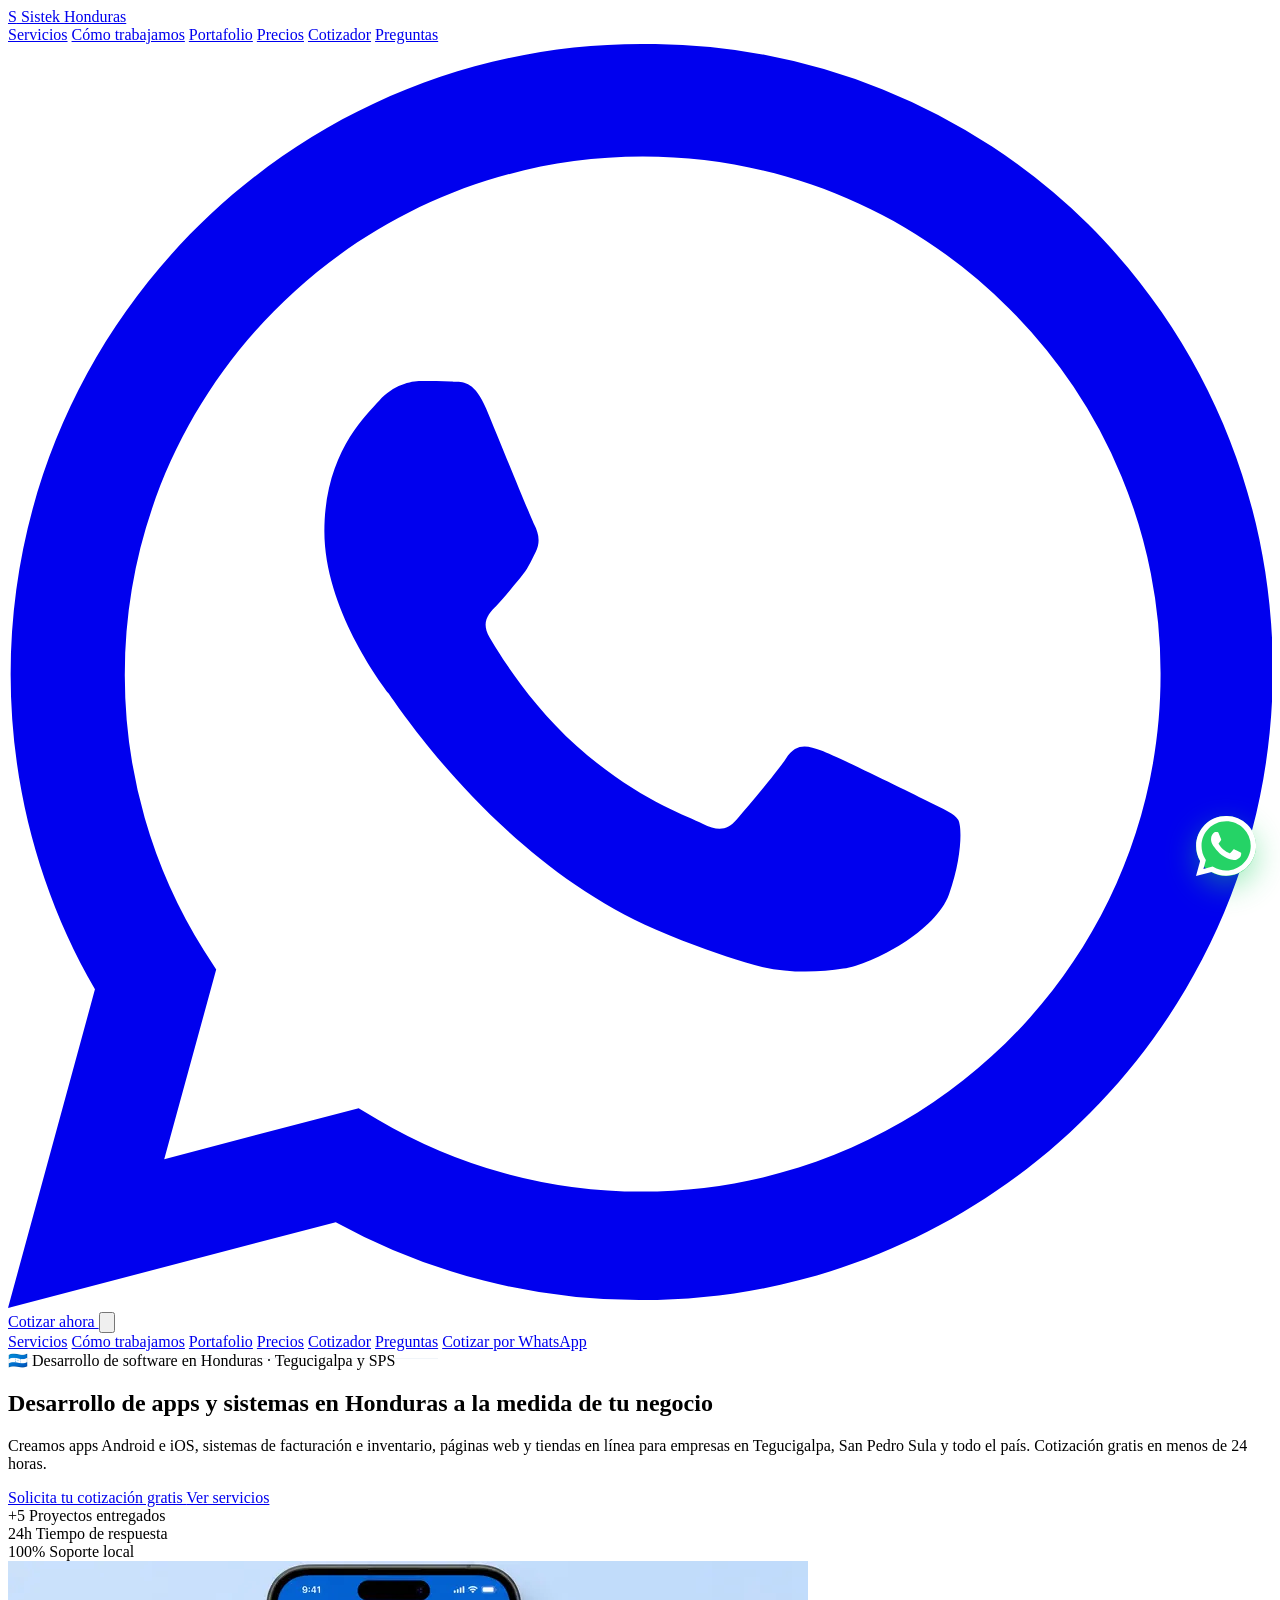
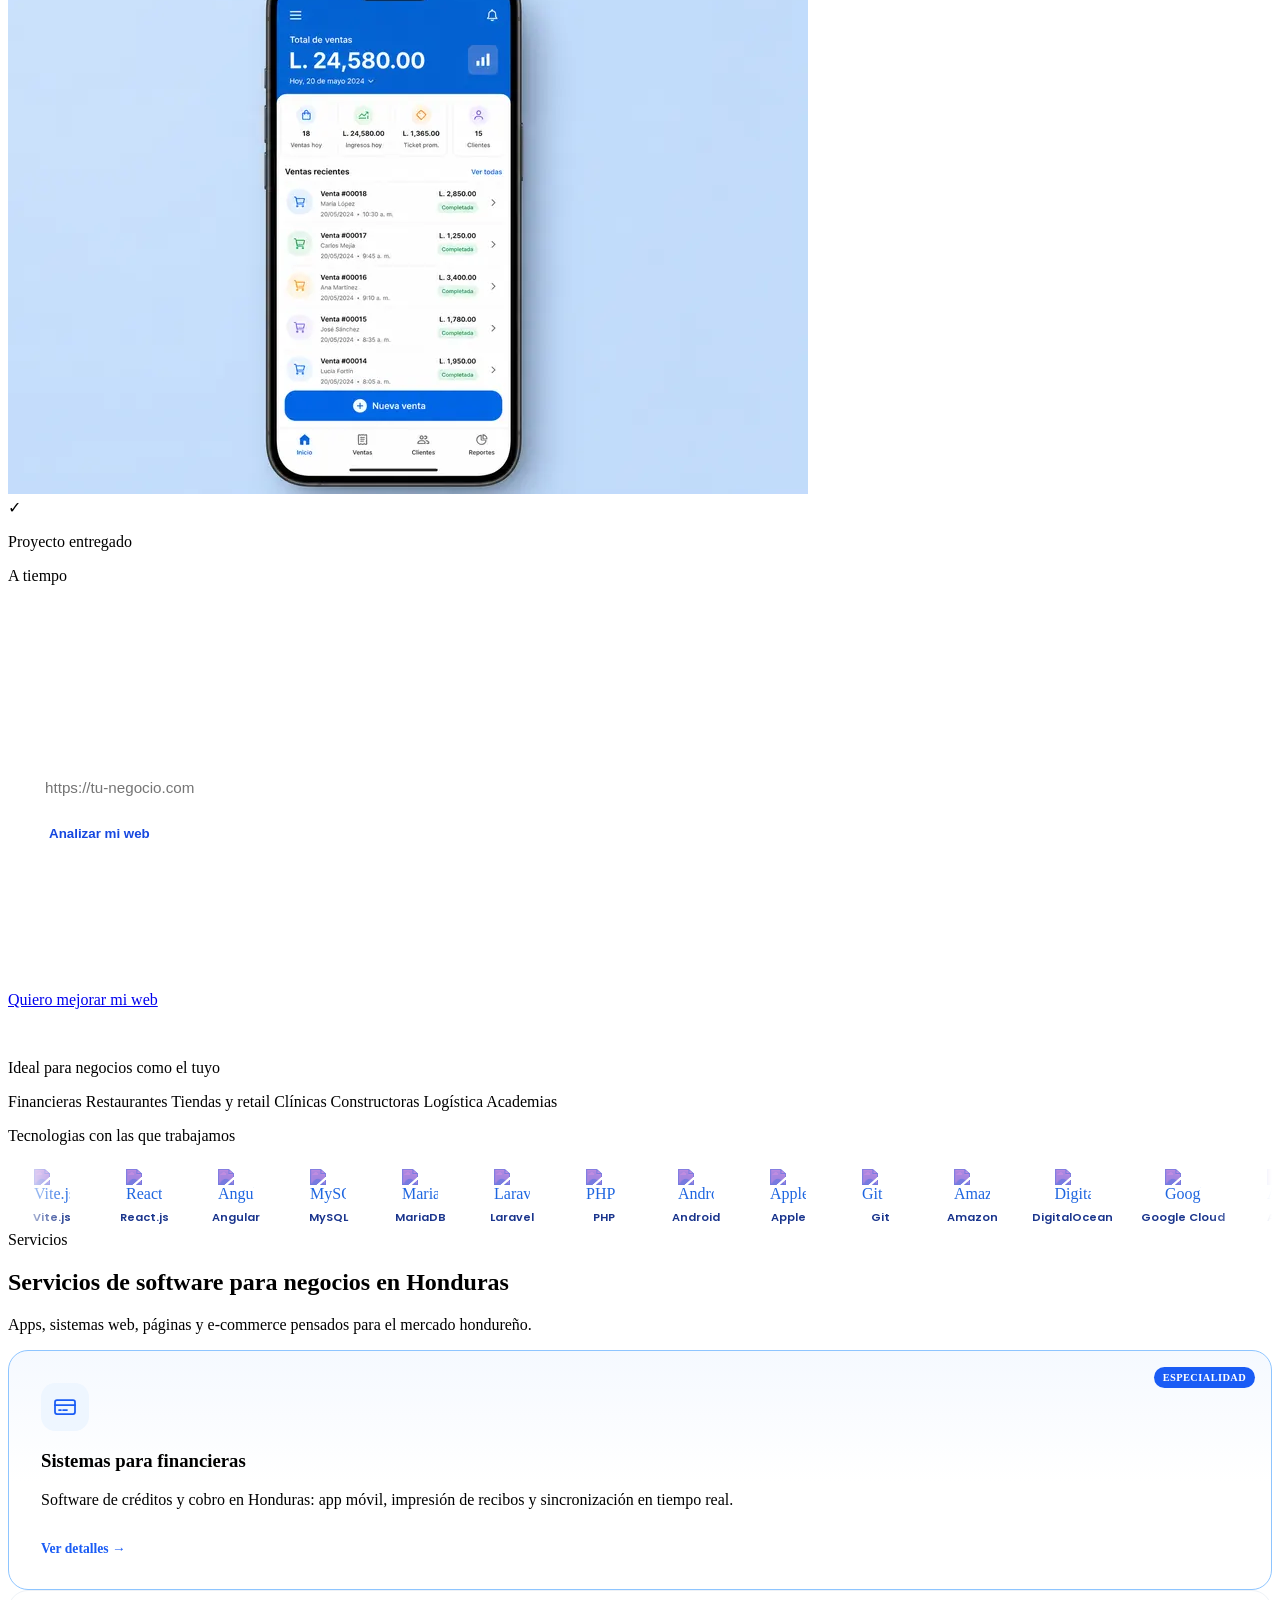
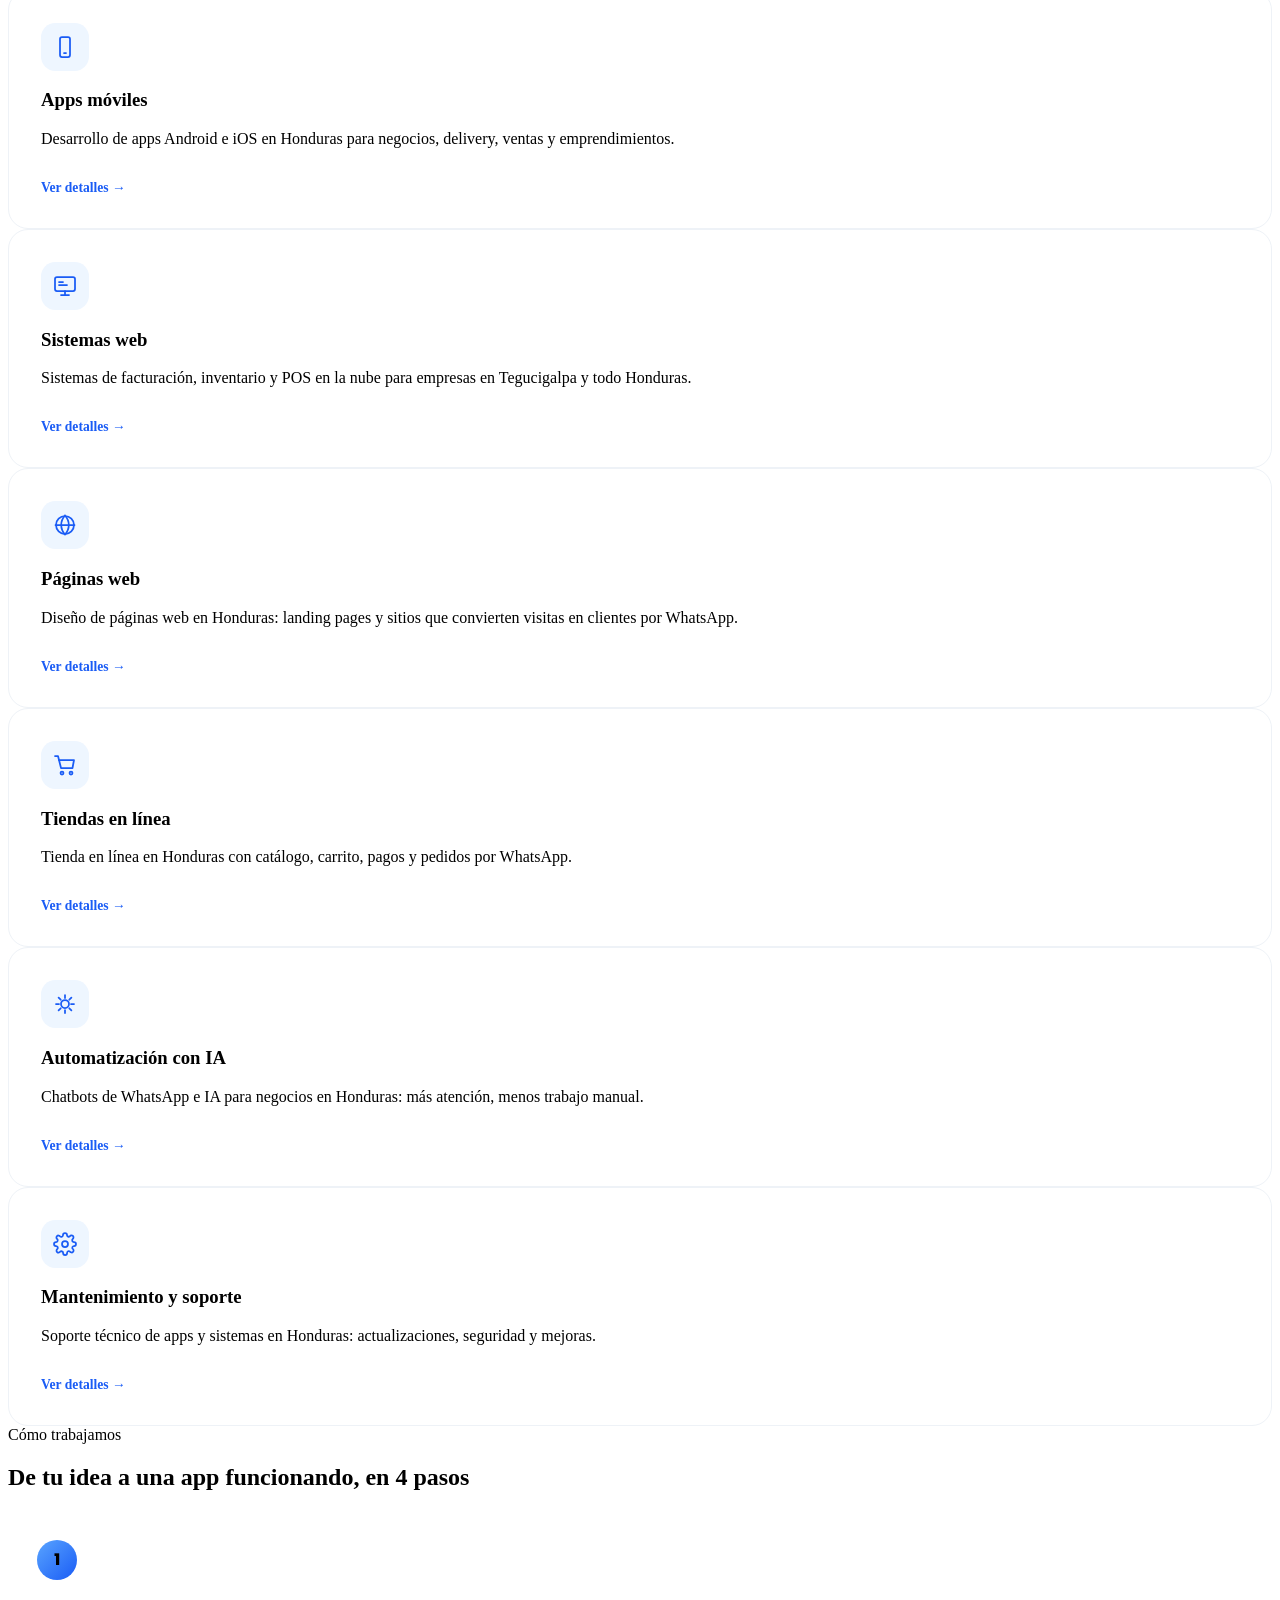
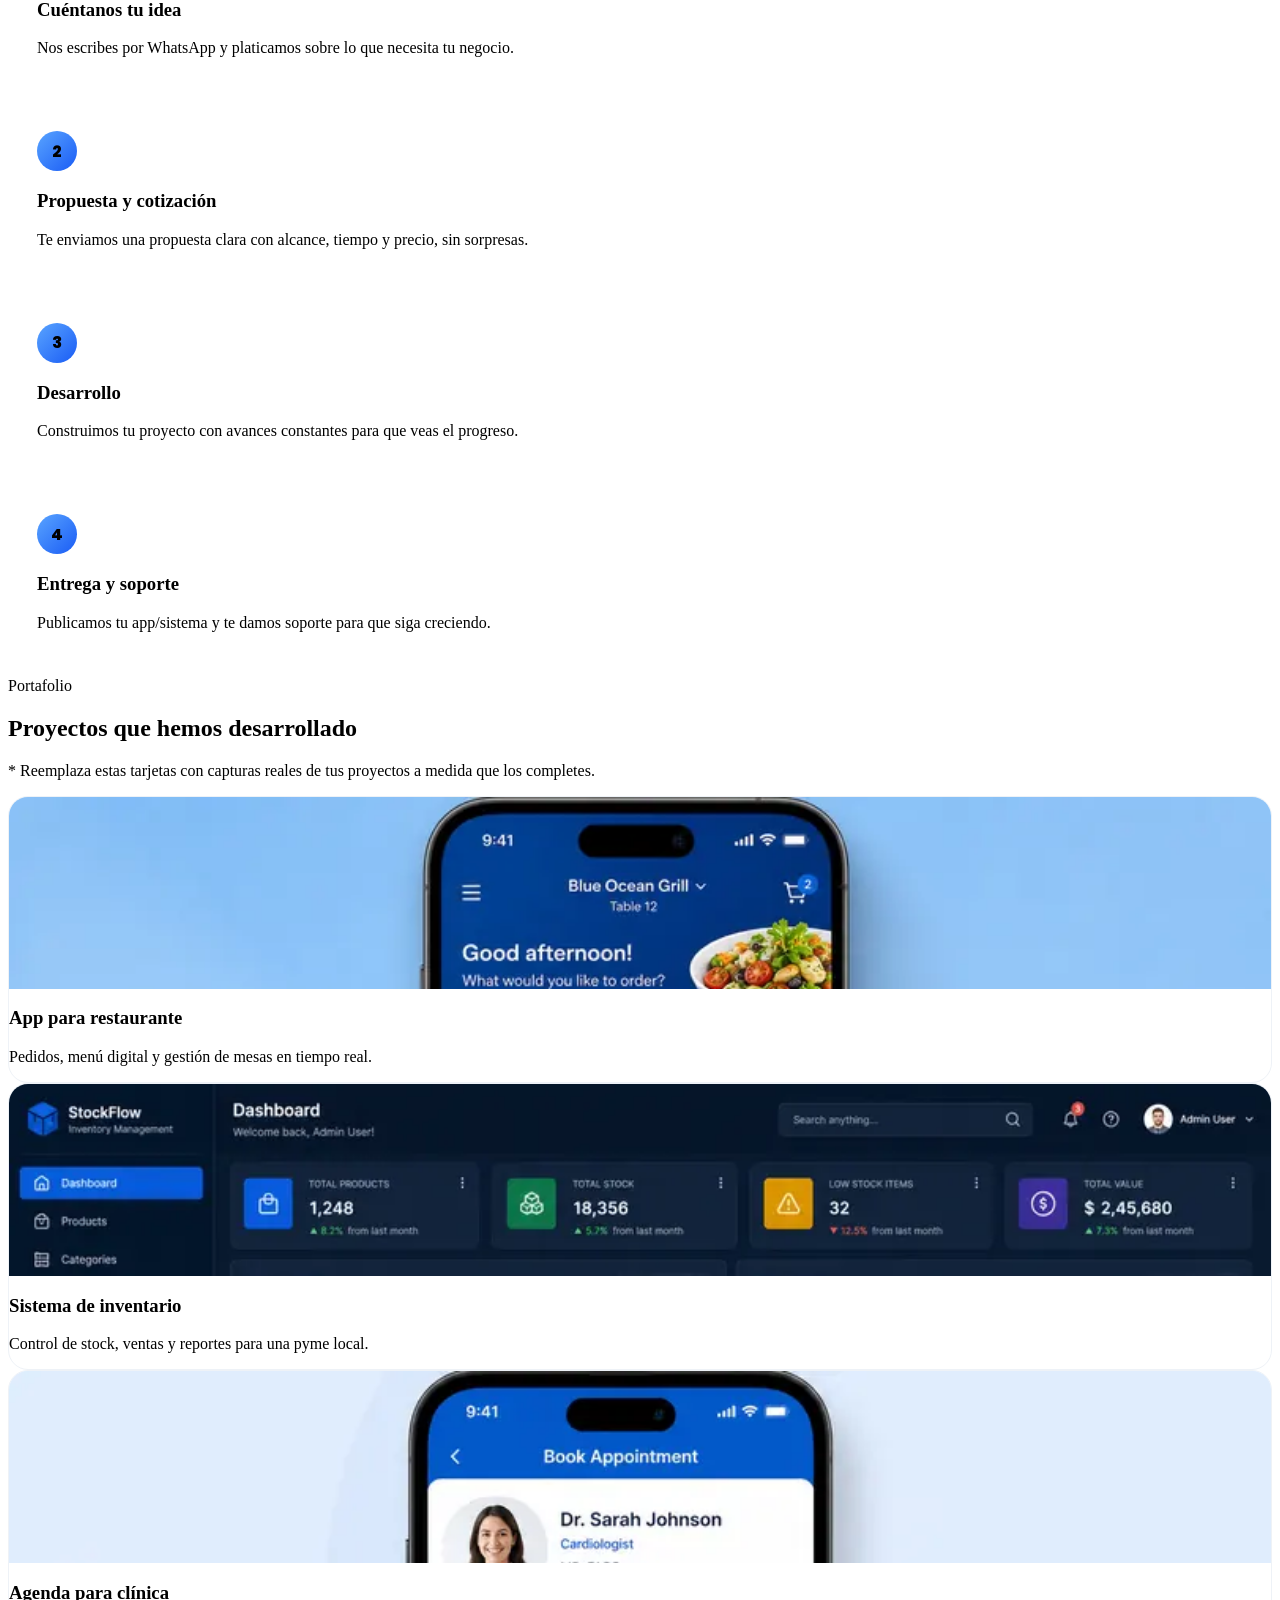
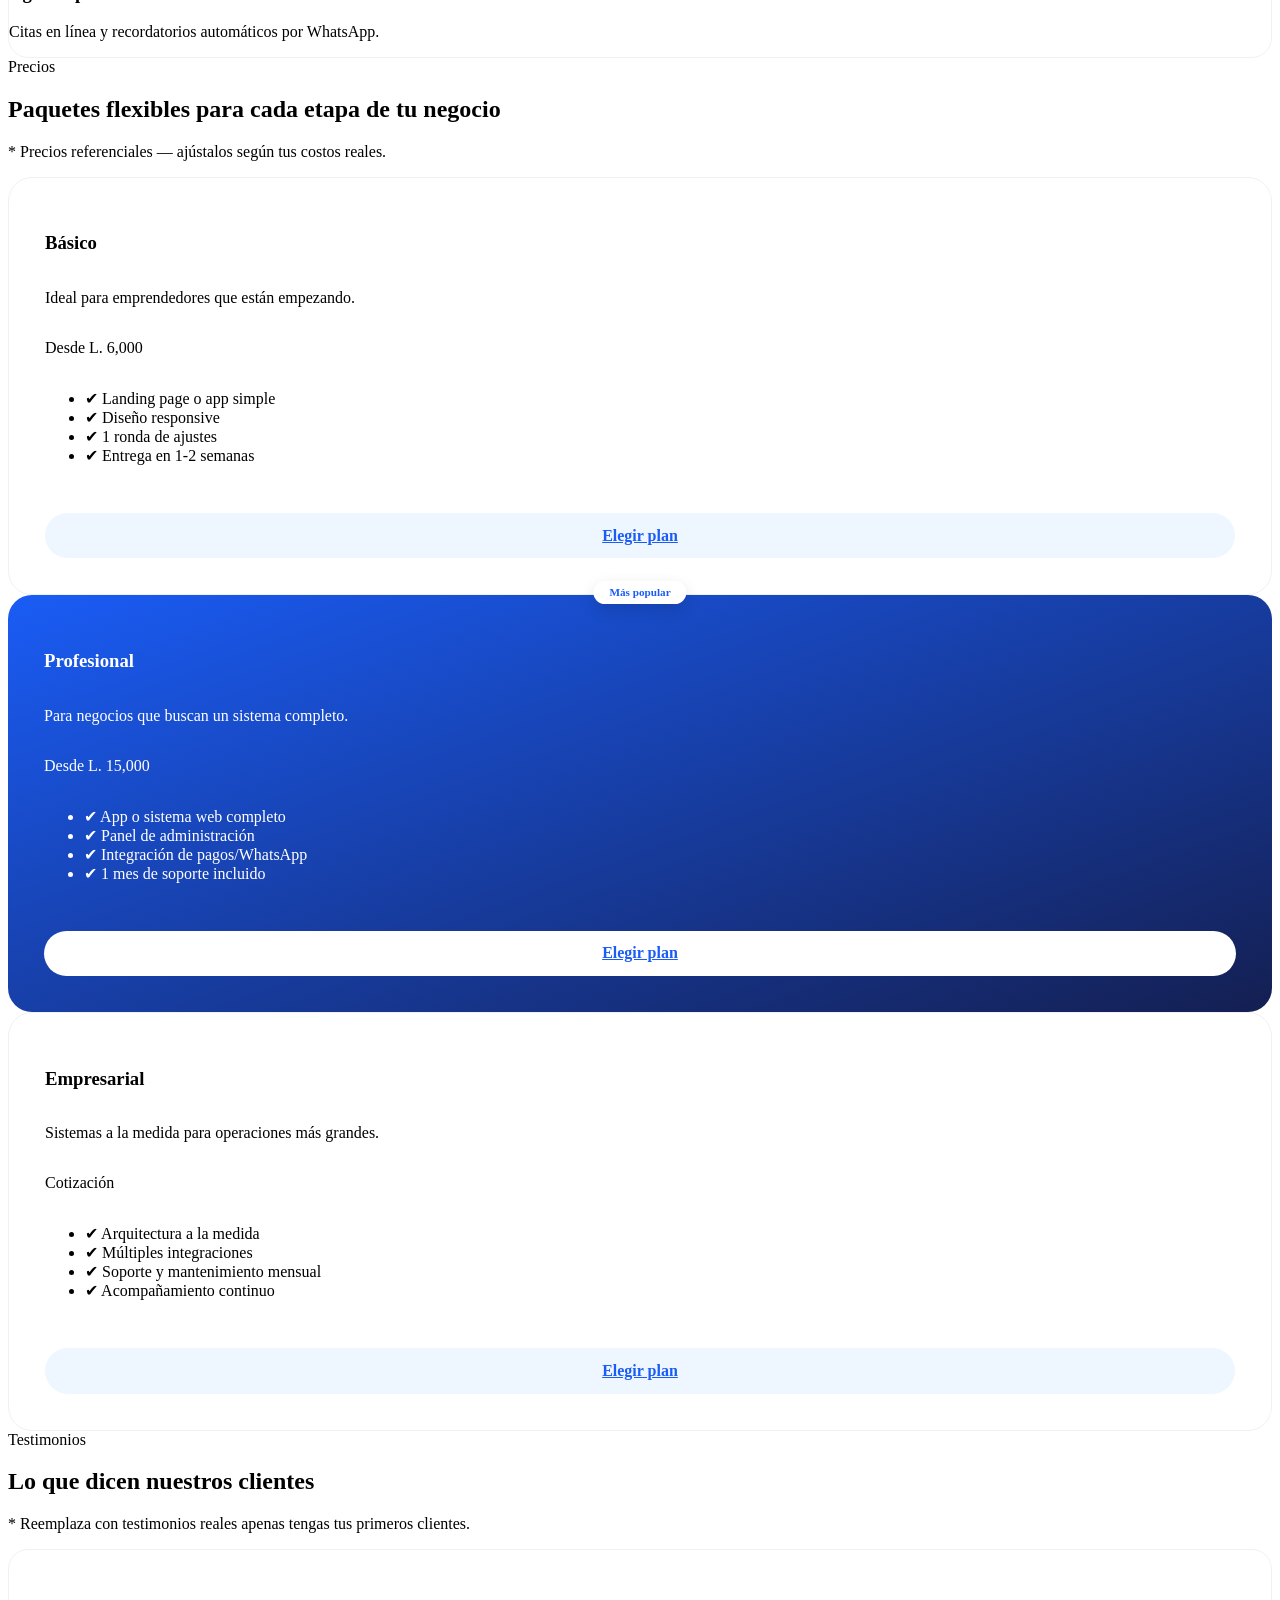
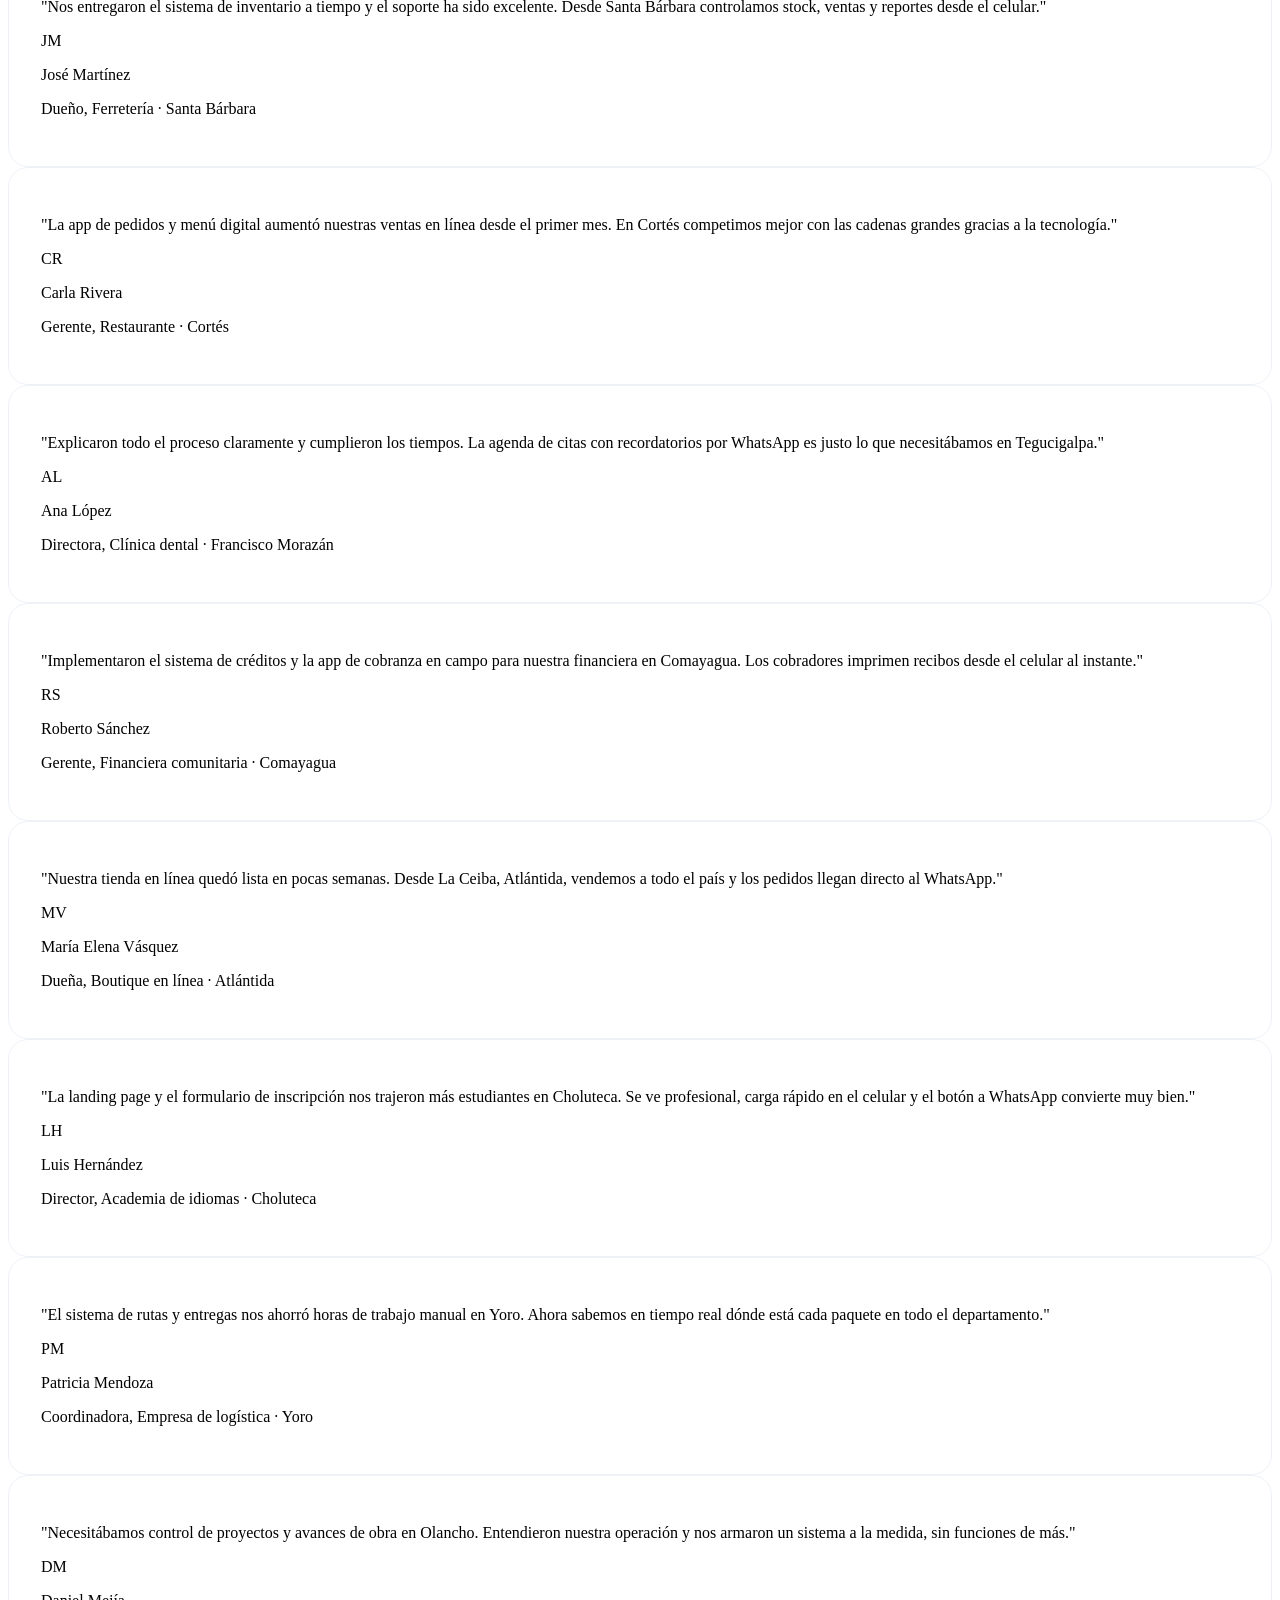
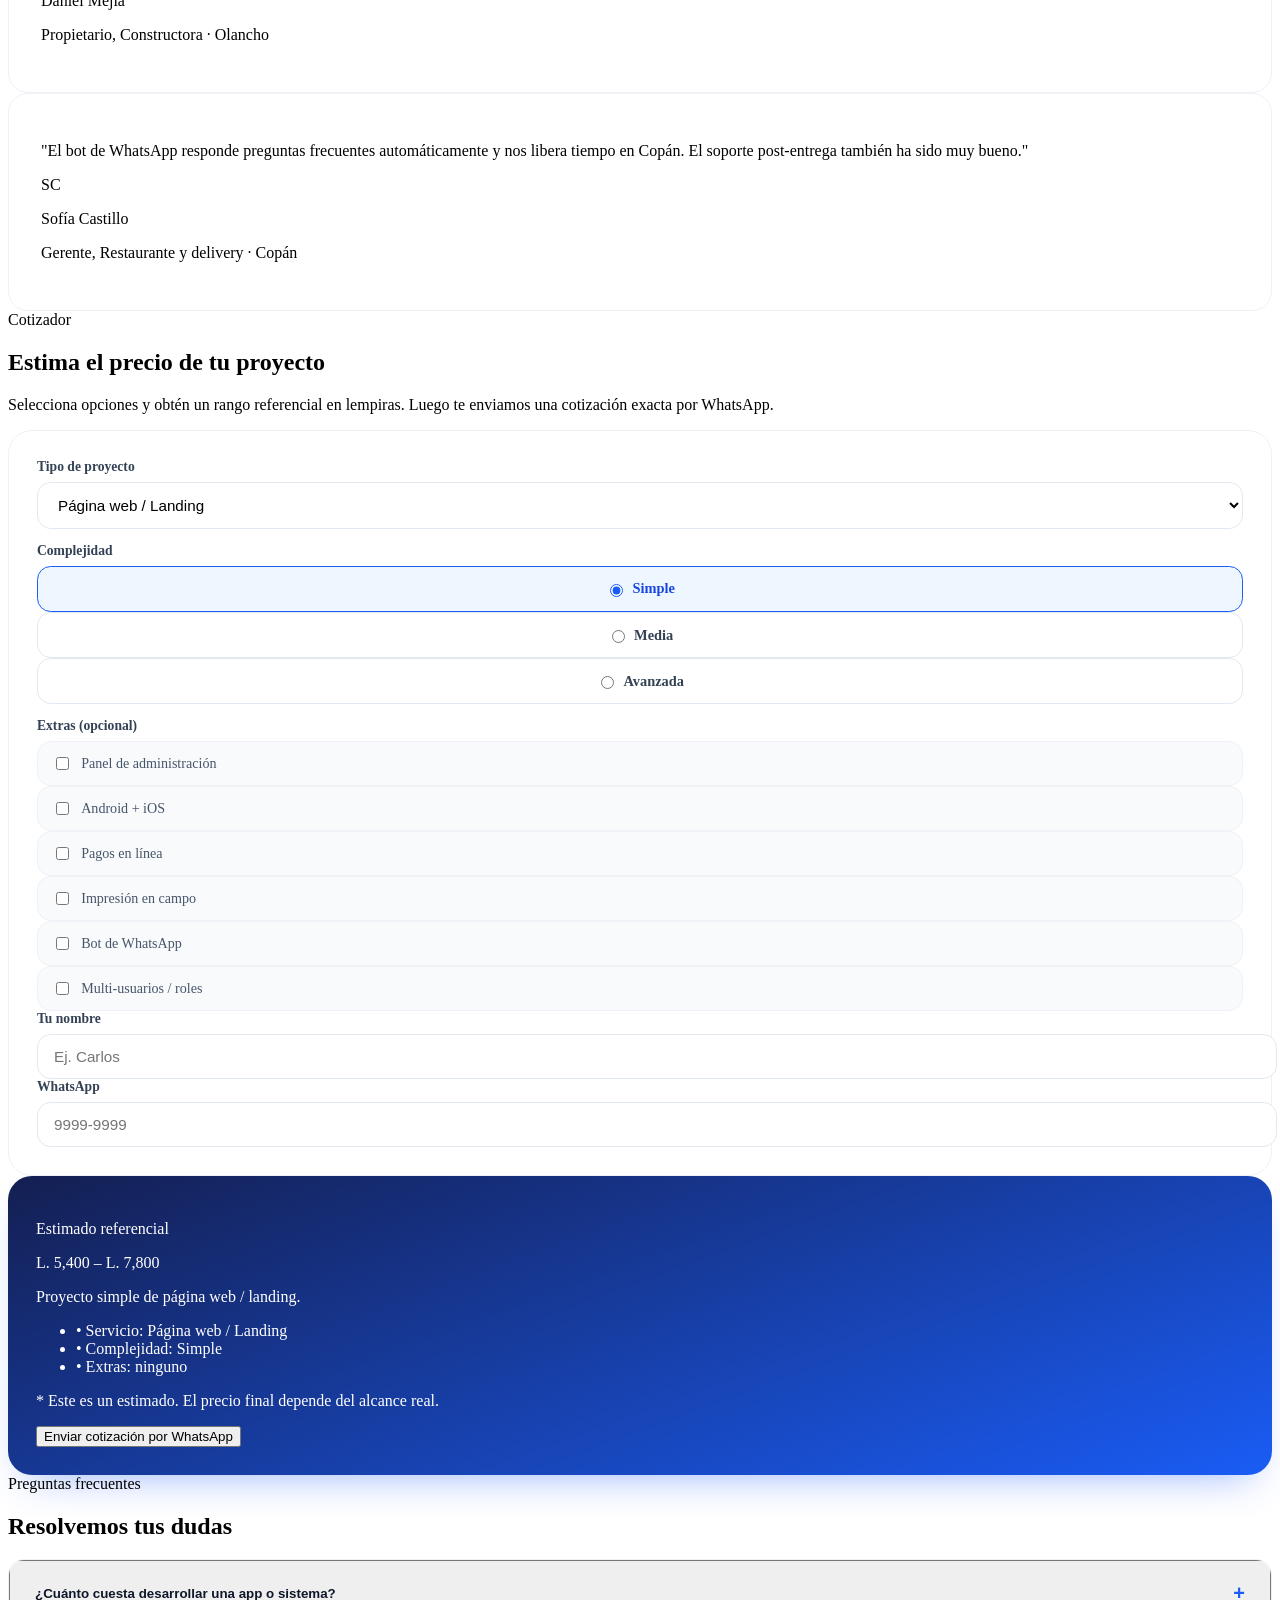
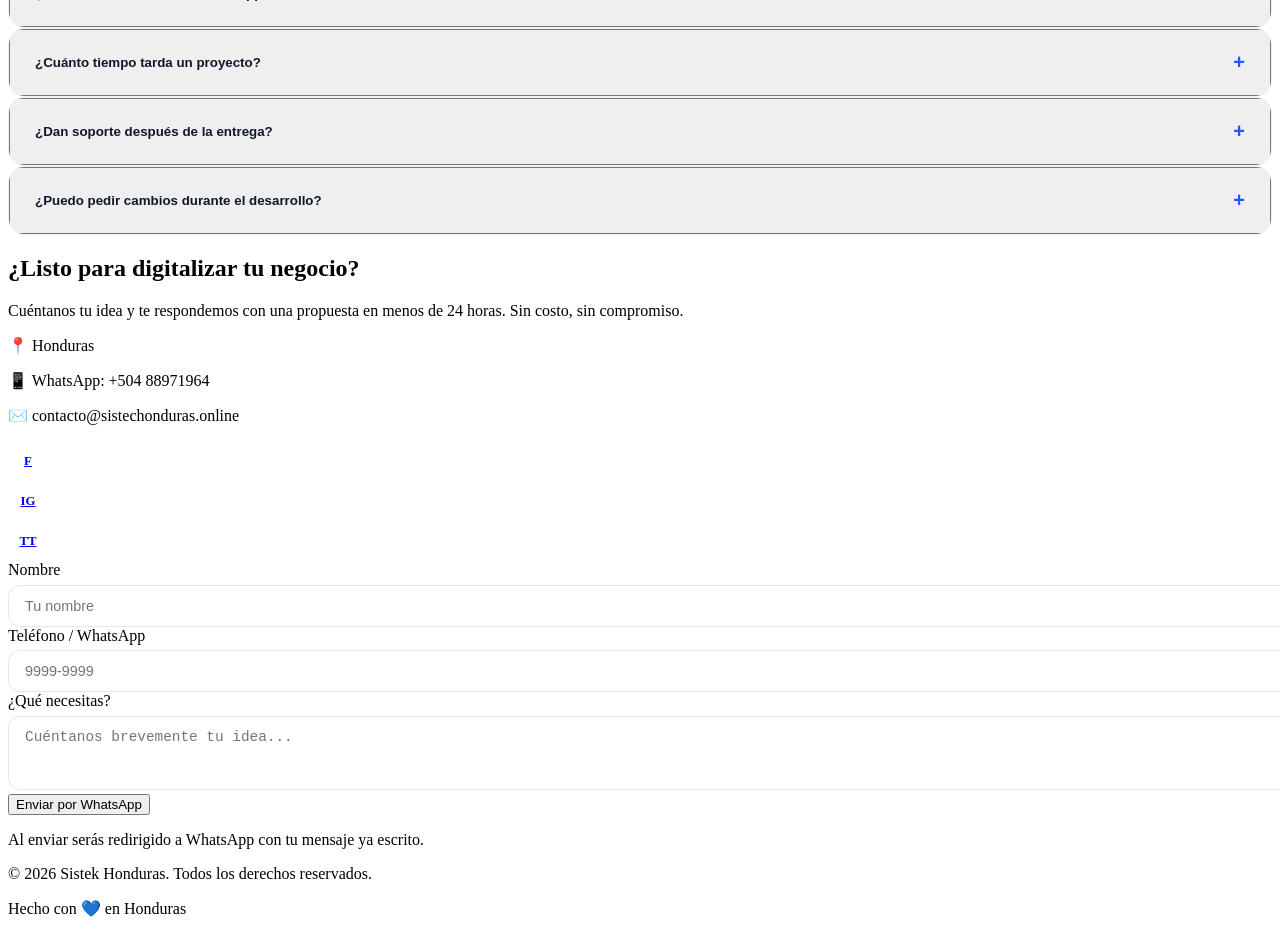
==== commit 0f680c8d: "Optimizar SEO local: titulos, H1 y textos con keywords de Honduras. Co-authored-by: Cursor <cursorag" ====
--- a/index.html
+++ b/index.html
@@ -6,16 +6,16 @@
 <meta charset="UTF-8" />
 <meta name="viewport" content="width=device-width, initial-scale=1.0" />
 <meta name="robots" content="index, follow" />
-<title>Sistek Honduras | Desarrollo de Apps y Sistemas a la Medida</title>
-<meta name="description" content="En Sistek Honduras desarrollamos aplicaciones móviles, sistemas web y páginas para negocios en Honduras. Cotiza gratis por WhatsApp." />
-<meta name="keywords" content="desarrollo de apps Honduras, sistemas web Honduras, aplicaciones a la medida, Tegucigalpa, San Pedro Sula" />
+<title>Desarrollo de Apps y Sistemas en Honduras | Sistek Honduras</title>
+<meta name="description" content="Desarrollo de apps Android/iOS, sistemas web, páginas web y tiendas en línea en Honduras. Cotiza gratis por WhatsApp. Atendemos Tegucigalpa, San Pedro Sula y todo el país." />
+<meta name="keywords" content="desarrollo de apps Honduras, páginas web Tegucigalpa, sistemas web Honduras, tienda en línea Honduras, software a la medida, San Pedro Sula" />
 <meta name="author" content="Sistek Honduras" />
 <meta name="google-site-verification" content="NBW9PfX66yO78DR9Qb8YOZoXdrWKQKFXcVl5Uk72CMY" />
 <link rel="canonical" href="https://sistechonduras.online/" />
 
 <!-- Open Graph -->
-<meta property="og:title" content="Sistek Honduras | Desarrollo de Apps y Sistemas a la Medida" />
-<meta property="og:description" content="Aplicaciones y sistemas a la medida para tu negocio en Honduras. Cotiza gratis por WhatsApp." />
+<meta property="og:title" content="Desarrollo de Apps y Sistemas en Honduras | Sistek Honduras" />
+<meta property="og:description" content="Apps móviles, sistemas web y páginas para negocios en Honduras. Cotiza gratis por WhatsApp." />
 <meta property="og:type" content="website" />
 <meta property="og:url" content="https://sistechonduras.online/" />
 <meta property="og:image" content="https://sistechonduras.online/img/hero-app-mockup.jpg" />
@@ -24,8 +24,8 @@
 
 <!-- Twitter Card -->
 <meta name="twitter:card" content="summary_large_image" />
-<meta name="twitter:title" content="Sistek Honduras | Desarrollo de Apps y Sistemas a la Medida" />
-<meta name="twitter:description" content="Aplicaciones y sistemas a la medida para tu negocio en Honduras. Cotiza gratis por WhatsApp." />
+<meta name="twitter:title" content="Desarrollo de Apps y Sistemas en Honduras | Sistek Honduras" />
+<meta name="twitter:description" content="Apps móviles, sistemas web y páginas para negocios en Honduras. Cotiza gratis por WhatsApp." />
 <meta name="twitter:image" content="https://sistechonduras.online/img/hero-app-mockup.jpg" />
 
 <!-- Datos estructurados (Schema.org) para mostrar rich results en Google -->
@@ -34,19 +34,28 @@
   "@context": "https://schema.org",
   "@type": "ProfessionalService",
   "name": "Sistek Honduras",
-  "description": "Desarrollo de aplicaciones móviles, sistemas web y páginas para negocios en Honduras.",
+  "description": "Empresa de desarrollo de software en Honduras: apps móviles, sistemas web, páginas web y tiendas en línea.",
   "url": "https://sistechonduras.online/",
   "image": "https://sistechonduras.online/img/hero-app-mockup.jpg",
   "telephone": "+504-8897-1964",
   "priceRange": "L. 6,000 - L. 30,000",
-  "areaServed": {
-    "@type": "Country",
-    "name": "Honduras"
-  },
+  "areaServed": [
+    { "@type": "Country", "name": "Honduras" },
+    { "@type": "City", "name": "Tegucigalpa" },
+    { "@type": "City", "name": "San Pedro Sula" }
+  ],
   "address": {
     "@type": "PostalAddress",
+    "addressLocality": "Tegucigalpa",
     "addressCountry": "HN"
-  }
+  },
+  "knowsAbout": [
+    "desarrollo de aplicaciones móviles",
+    "sistemas web",
+    "páginas web",
+    "tiendas en línea",
+    "sistemas para financieras"
+  ]
 }
 </script>
 
@@ -138,13 +147,13 @@
   <div class="relative max-w-7xl mx-auto px-5 md:px-8 grid md:grid-cols-2 gap-12 items-center">
     <div data-animate>
       <span class="inline-flex items-center gap-2 bg-brand-100 text-brand-700 text-xs font-semibold px-4 py-1.5 rounded-full mb-6">
-        🇭🇳 Desarrollo de software hecho en Honduras
+        🇭🇳 Desarrollo de software en Honduras · Tegucigalpa y SPS
       </span>
       <h1 class="font-heading text-4xl md:text-5xl lg:text-6xl font-extrabold leading-tight text-brand-950">
-        Aplicaciones y sistemas <span class="text-brand-600">a la medida</span> de tu negocio
+        Desarrollo de apps y sistemas <span class="text-brand-600">en Honduras</span> a la medida de tu negocio
       </h1>
       <p class="mt-6 text-lg text-slate-600 max-w-xl">
-        Convertimos tu idea en una app o sistema real: apps móviles, sistemas de facturación, inventario, páginas web y mucho más. Cotización gratis en menos de 24 horas.
+        Creamos apps Android e iOS, sistemas de facturación e inventario, páginas web y tiendas en línea para empresas en Tegucigalpa, San Pedro Sula y todo el país. Cotización gratis en menos de 24 horas.
       </p>
       <div class="mt-8 flex flex-col sm:flex-row gap-4">
         <a href="#cotizador"
@@ -368,7 +377,8 @@
 <section id="servicios" class="py-24 max-w-7xl mx-auto px-5 md:px-8">
   <div class="text-center max-w-2xl mx-auto mb-16" data-animate>
     <span class="text-brand-600 font-semibold text-sm uppercase tracking-widest">Servicios</span>
-    <h2 class="font-heading text-3xl md:text-4xl font-bold mt-3 text-brand-950">Todo lo que tu negocio necesita para digitalizarse</h2>
+    <h2 class="font-heading text-3xl md:text-4xl font-bold mt-3 text-brand-950">Servicios de software para negocios en Honduras</h2>
+    <p class="mt-3 text-slate-500">Apps, sistemas web, páginas y e-commerce pensados para el mercado hondureño.</p>
   </div>
 
   <div class="grid sm:grid-cols-2 lg:grid-cols-3 gap-6">
@@ -378,7 +388,7 @@
         <svg viewBox="0 0 24 24" fill="none" stroke="currentColor" stroke-width="1.75" stroke-linecap="round" stroke-linejoin="round"><rect x="2" y="5" width="20" height="14" rx="2"/><path d="M2 10h20"/><path d="M6 15h2M10 15h4"/></svg>
       </div>
       <h3 class="font-heading font-bold text-lg mt-4">Sistemas para financieras</h3>
-      <p class="text-slate-500 text-sm mt-2">Créditos, app móvil de cobro e impresión de recibos en campo con sincronización en tiempo real.</p>
+      <p class="text-slate-500 text-sm mt-2">Software de créditos y cobro en Honduras: app móvil, impresión de recibos y sincronización en tiempo real.</p>
       <span class="service-more">Ver detalles →</span>
     </a>
     <a href="servicios/apps-moviles.html" class="service-card" data-animate>
@@ -386,7 +396,7 @@
         <svg viewBox="0 0 24 24" fill="none" stroke="currentColor" stroke-width="1.75" stroke-linecap="round" stroke-linejoin="round"><rect x="7" y="2" width="10" height="20" rx="2"/><path d="M11 18h2"/></svg>
       </div>
       <h3 class="font-heading font-bold text-lg mt-4">Apps móviles</h3>
-      <p class="text-slate-500 text-sm mt-2">Aplicaciones para Android e iOS a la medida de tu negocio o idea de emprendimiento.</p>
+      <p class="text-slate-500 text-sm mt-2">Desarrollo de apps Android e iOS en Honduras para negocios, delivery, ventas y emprendimientos.</p>
       <span class="service-more">Ver detalles →</span>
     </a>
     <a href="servicios/sistemas-web.html" class="service-card" data-animate>
@@ -394,7 +404,7 @@
         <svg viewBox="0 0 24 24" fill="none" stroke="currentColor" stroke-width="1.75" stroke-linecap="round" stroke-linejoin="round"><rect x="2" y="3" width="20" height="14" rx="2"/><path d="M8 21h8M12 17v4"/><path d="M6 8h4M6 11h8"/></svg>
       </div>
       <h3 class="font-heading font-bold text-lg mt-4">Sistemas web</h3>
-      <p class="text-slate-500 text-sm mt-2">Sistemas de facturación, inventario, POS y administración a la medida, accesibles desde cualquier lugar.</p>
+      <p class="text-slate-500 text-sm mt-2">Sistemas de facturación, inventario y POS en la nube para empresas en Tegucigalpa y todo Honduras.</p>
       <span class="service-more">Ver detalles →</span>
     </a>
     <a href="servicios/paginas-web.html" class="service-card" data-animate>
@@ -402,7 +412,7 @@
         <svg viewBox="0 0 24 24" fill="none" stroke="currentColor" stroke-width="1.75" stroke-linecap="round" stroke-linejoin="round"><circle cx="12" cy="12" r="9"/><path d="M2.5 12h19M12 2.5c2.5 2.8 3.8 6 3.8 9.5s-1.3 6.7-3.8 9.5M12 2.5C9.5 5.3 8.2 8.5 8.2 12s1.3 6.7 3.8 9.5"/></svg>
       </div>
       <h3 class="font-heading font-bold text-lg mt-4">Páginas web</h3>
-      <p class="text-slate-500 text-sm mt-2">Sitios web y landing pages profesionales que convierten visitantes en clientes.</p>
+      <p class="text-slate-500 text-sm mt-2">Diseño de páginas web en Honduras: landing pages y sitios que convierten visitas en clientes por WhatsApp.</p>
       <span class="service-more">Ver detalles →</span>
     </a>
     <a href="servicios/tiendas-en-linea.html" class="service-card" data-animate>
@@ -410,7 +420,7 @@
         <svg viewBox="0 0 24 24" fill="none" stroke="currentColor" stroke-width="1.75" stroke-linecap="round" stroke-linejoin="round"><path d="M6 7h15l-1.5 8H8L6 7z"/><path d="M6 7 5 3H2"/><circle cx="9" cy="20" r="1.5"/><circle cx="18" cy="20" r="1.5"/></svg>
       </div>
       <h3 class="font-heading font-bold text-lg mt-4">Tiendas en línea</h3>
-      <p class="text-slate-500 text-sm mt-2">E-commerce con pagos, catálogo y gestión de pedidos para vender por internet.</p>
+      <p class="text-slate-500 text-sm mt-2">Tienda en línea en Honduras con catálogo, carrito, pagos y pedidos por WhatsApp.</p>
       <span class="service-more">Ver detalles →</span>
     </a>
     <a href="servicios/automatizacion-ia.html" class="service-card" data-animate>
@@ -418,7 +428,7 @@
         <svg viewBox="0 0 24 24" fill="none" stroke="currentColor" stroke-width="1.75" stroke-linecap="round" stroke-linejoin="round"><path d="M12 3v3M12 18v3M3 12h3M18 12h3"/><circle cx="12" cy="12" r="4"/><path d="m5.6 5.6 2.1 2.1M16.3 16.3l2.1 2.1M16.3 7.7l2.1-2.1M5.6 18.4l2.1-2.1"/></svg>
       </div>
       <h3 class="font-heading font-bold text-lg mt-4">Automatización con IA</h3>
-      <p class="text-slate-500 text-sm mt-2">Chatbots, respuestas automáticas de WhatsApp y automatización de procesos repetitivos.</p>
+      <p class="text-slate-500 text-sm mt-2">Chatbots de WhatsApp e IA para negocios en Honduras: más atención, menos trabajo manual.</p>
       <span class="service-more">Ver detalles →</span>
     </a>
     <a href="servicios/mantenimiento-soporte.html" class="service-card" data-animate>
@@ -426,7 +436,7 @@
         <svg viewBox="0 0 24 24" fill="none" stroke="currentColor" stroke-width="1.75" stroke-linecap="round" stroke-linejoin="round"><path d="M12 15a3 3 0 1 0 0-6 3 3 0 0 0 0 6Z"/><path d="M19.4 15a1.7 1.7 0 0 0 .3 1.8l.1.1a2 2 0 1 1-2.8 2.8l-.1-.1a1.7 1.7 0 0 0-1.8-.3 1.7 1.7 0 0 0-1 1.5V21a2 2 0 1 1-4 0v-.1a1.7 1.7 0 0 0-1.1-1.5 1.7 1.7 0 0 0-1.8.3l-.1.1a2 2 0 1 1-2.8-2.8l.1-.1a1.7 1.7 0 0 0 .3-1.8 1.7 1.7 0 0 0-1.5-1H3a2 2 0 1 1 0-4h.1a1.7 1.7 0 0 0 1.5-1.1 1.7 1.7 0 0 0-.3-1.8l-.1-.1a2 2 0 1 1 2.8-2.8l.1.1a1.7 1.7 0 0 0 1.8.3H9a1.7 1.7 0 0 0 1-1.5V3a2 2 0 1 1 4 0v.1a1.7 1.7 0 0 0 1 1.5 1.7 1.7 0 0 0 1.8-.3l.1-.1a2 2 0 1 1 2.8 2.8l-.1.1a1.7 1.7 0 0 0-.3 1.8V9c.3.6.9 1 1.5 1H21a2 2 0 1 1 0 4h-.1a1.7 1.7 0 0 0-1.5 1Z"/></svg>
       </div>
       <h3 class="font-heading font-bold text-lg mt-4">Mantenimiento y soporte</h3>
-      <p class="text-slate-500 text-sm mt-2">Actualizaciones, mejoras y soporte continuo para que tu sistema nunca se detenga.</p>
+      <p class="text-slate-500 text-sm mt-2">Soporte técnico de apps y sistemas en Honduras: actualizaciones, seguridad y mejoras.</p>
       <span class="service-more">Ver detalles →</span>
     </a>
   </div>
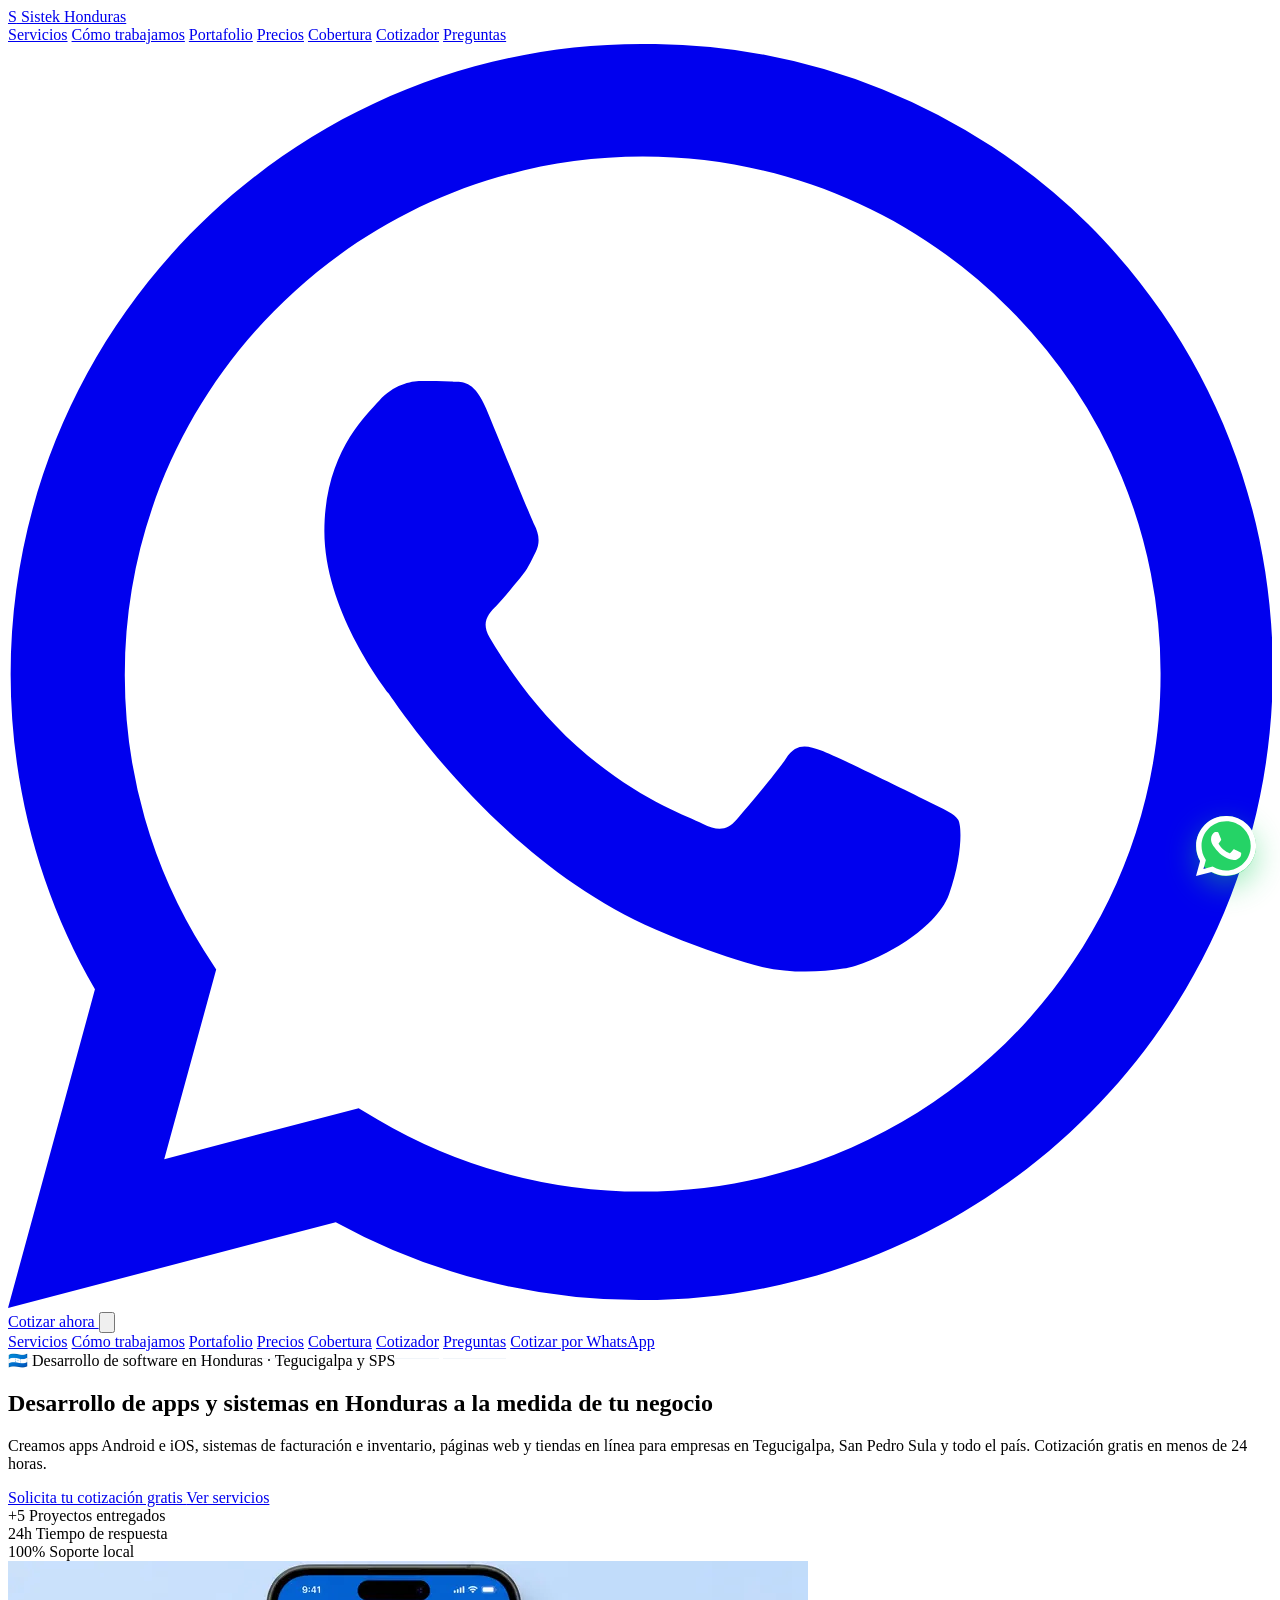
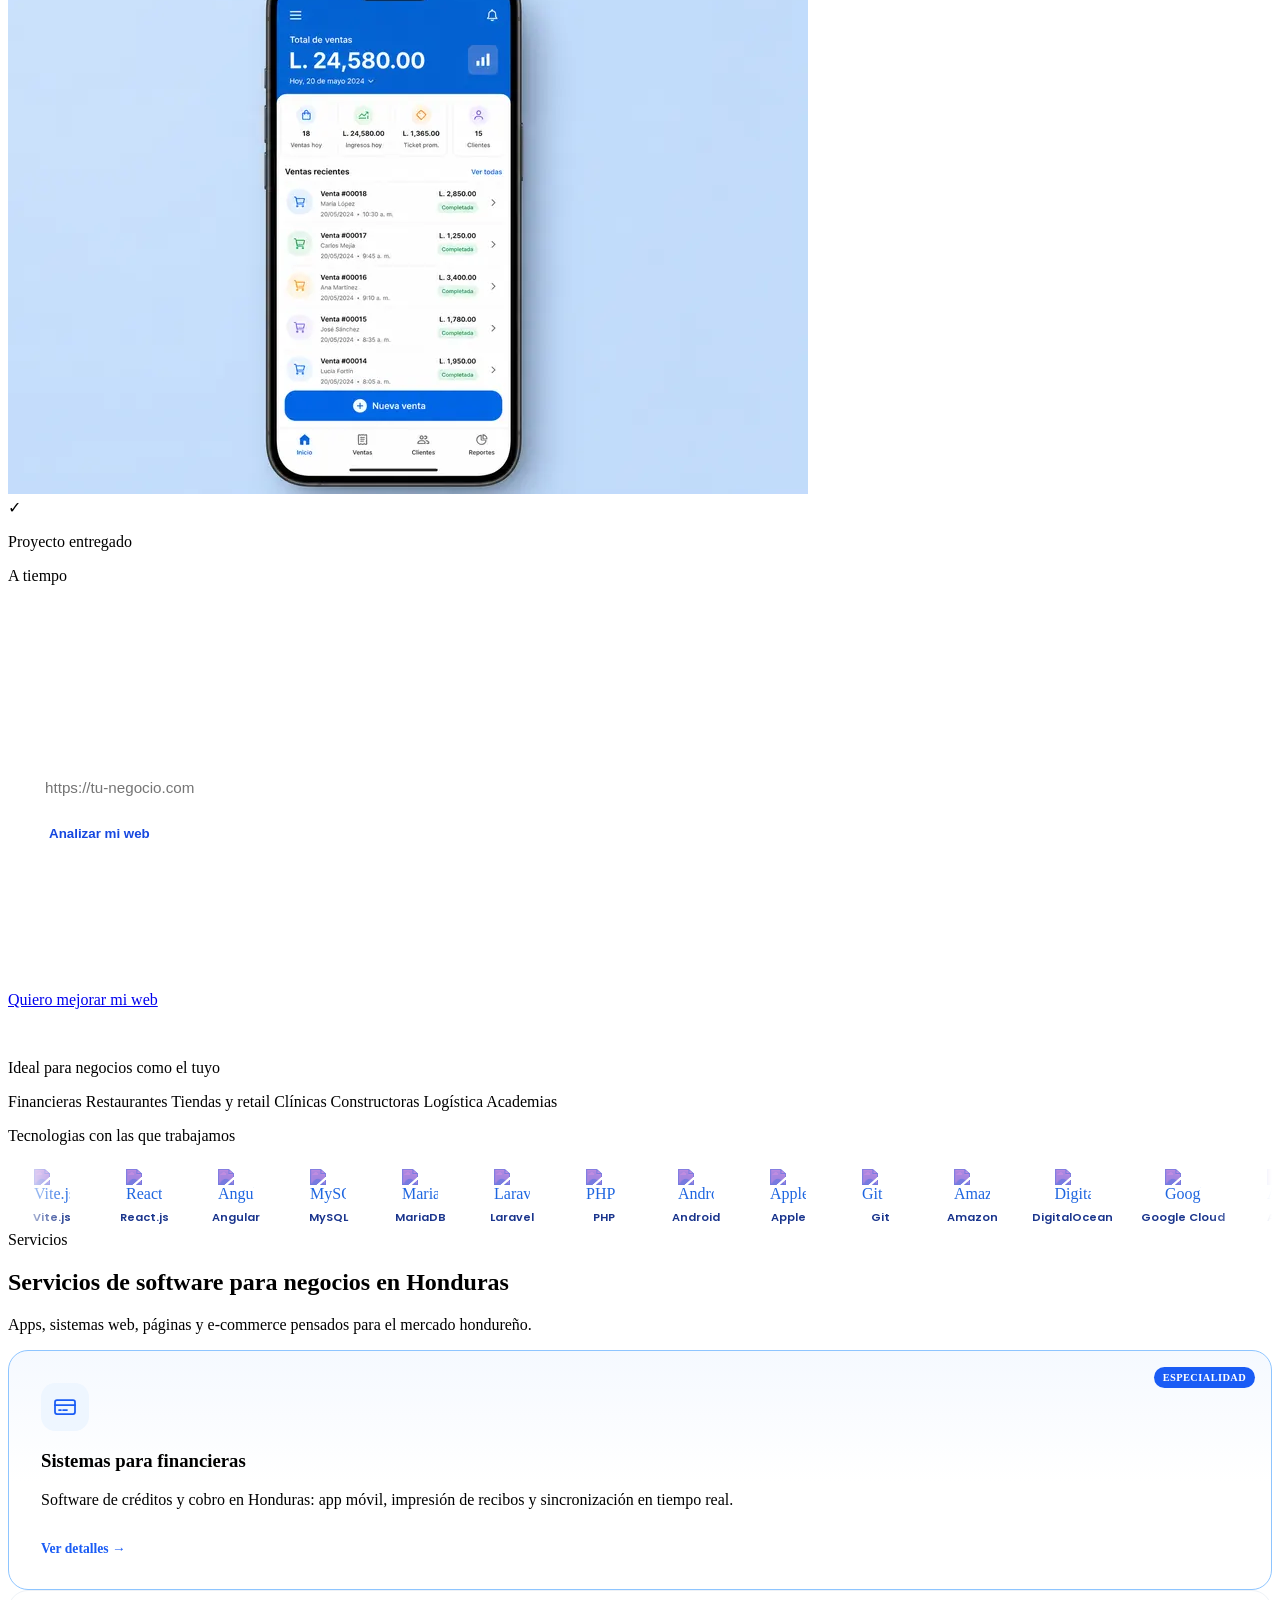
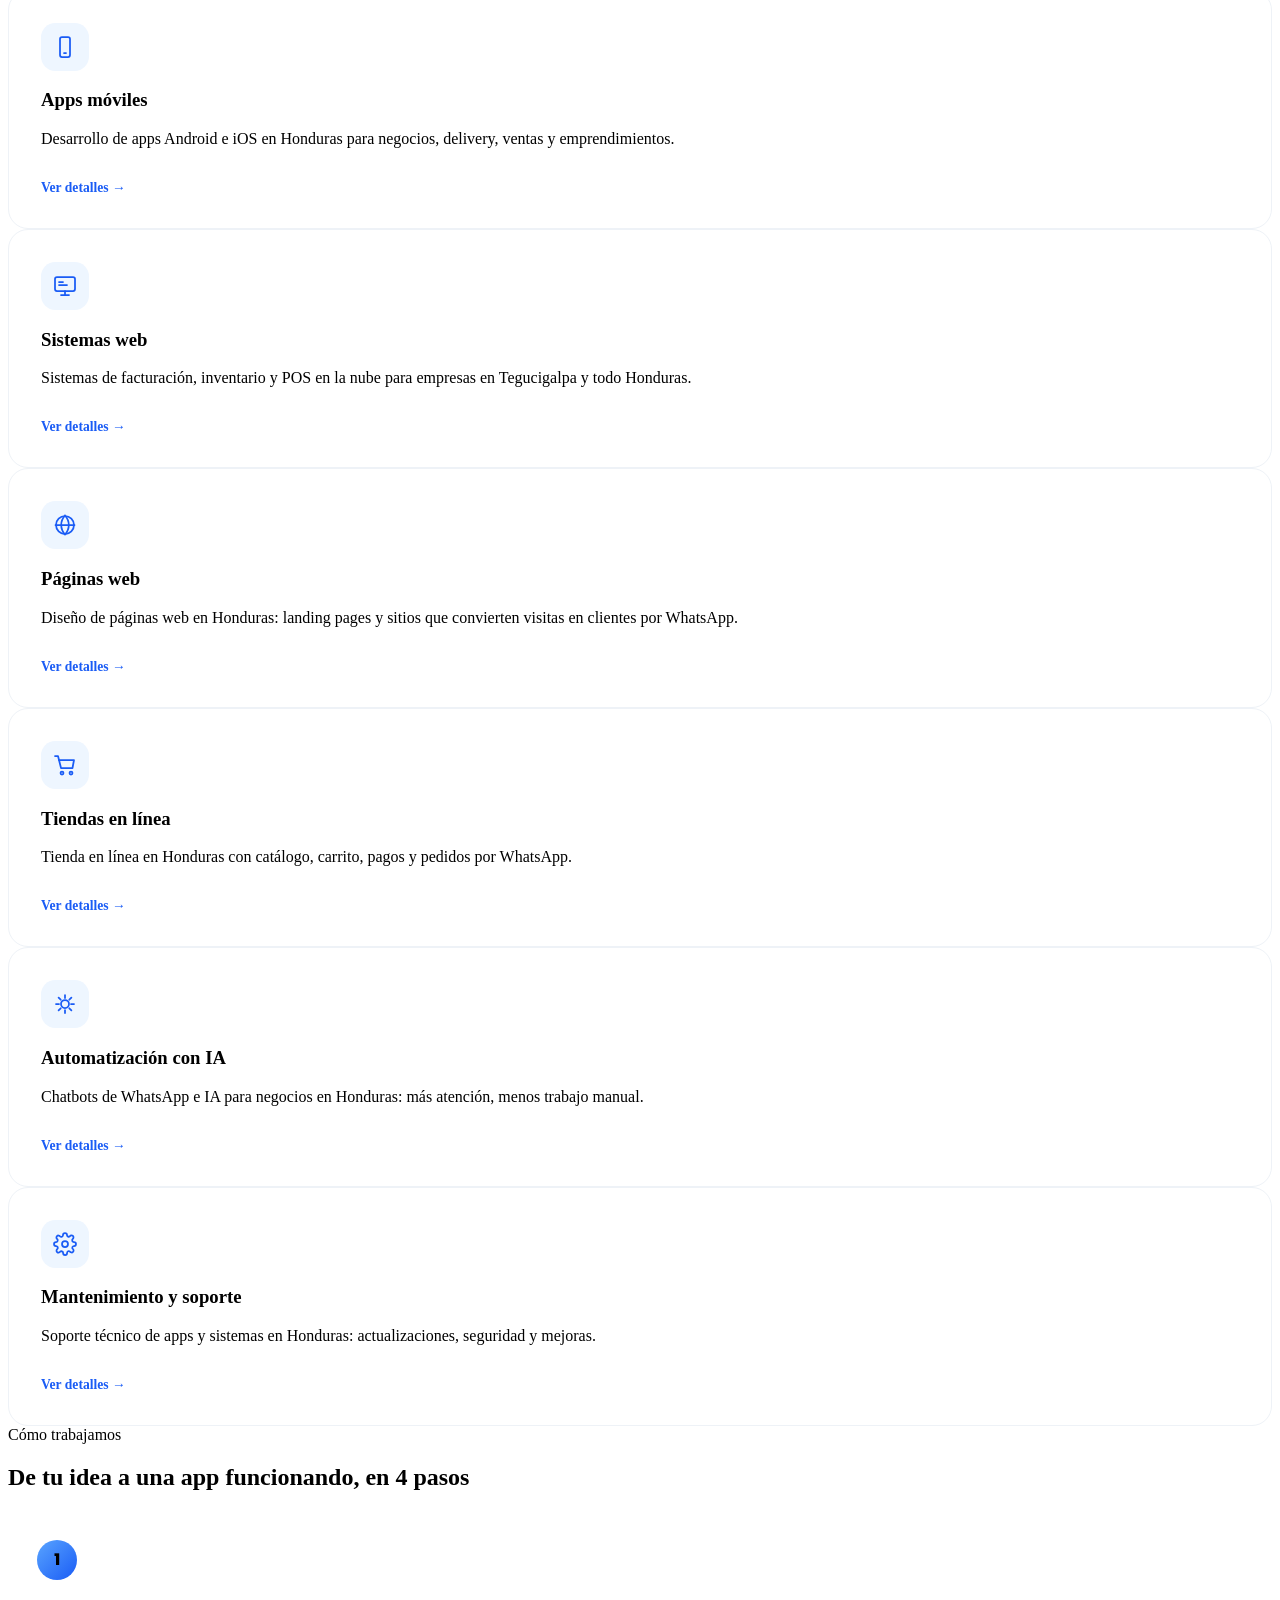
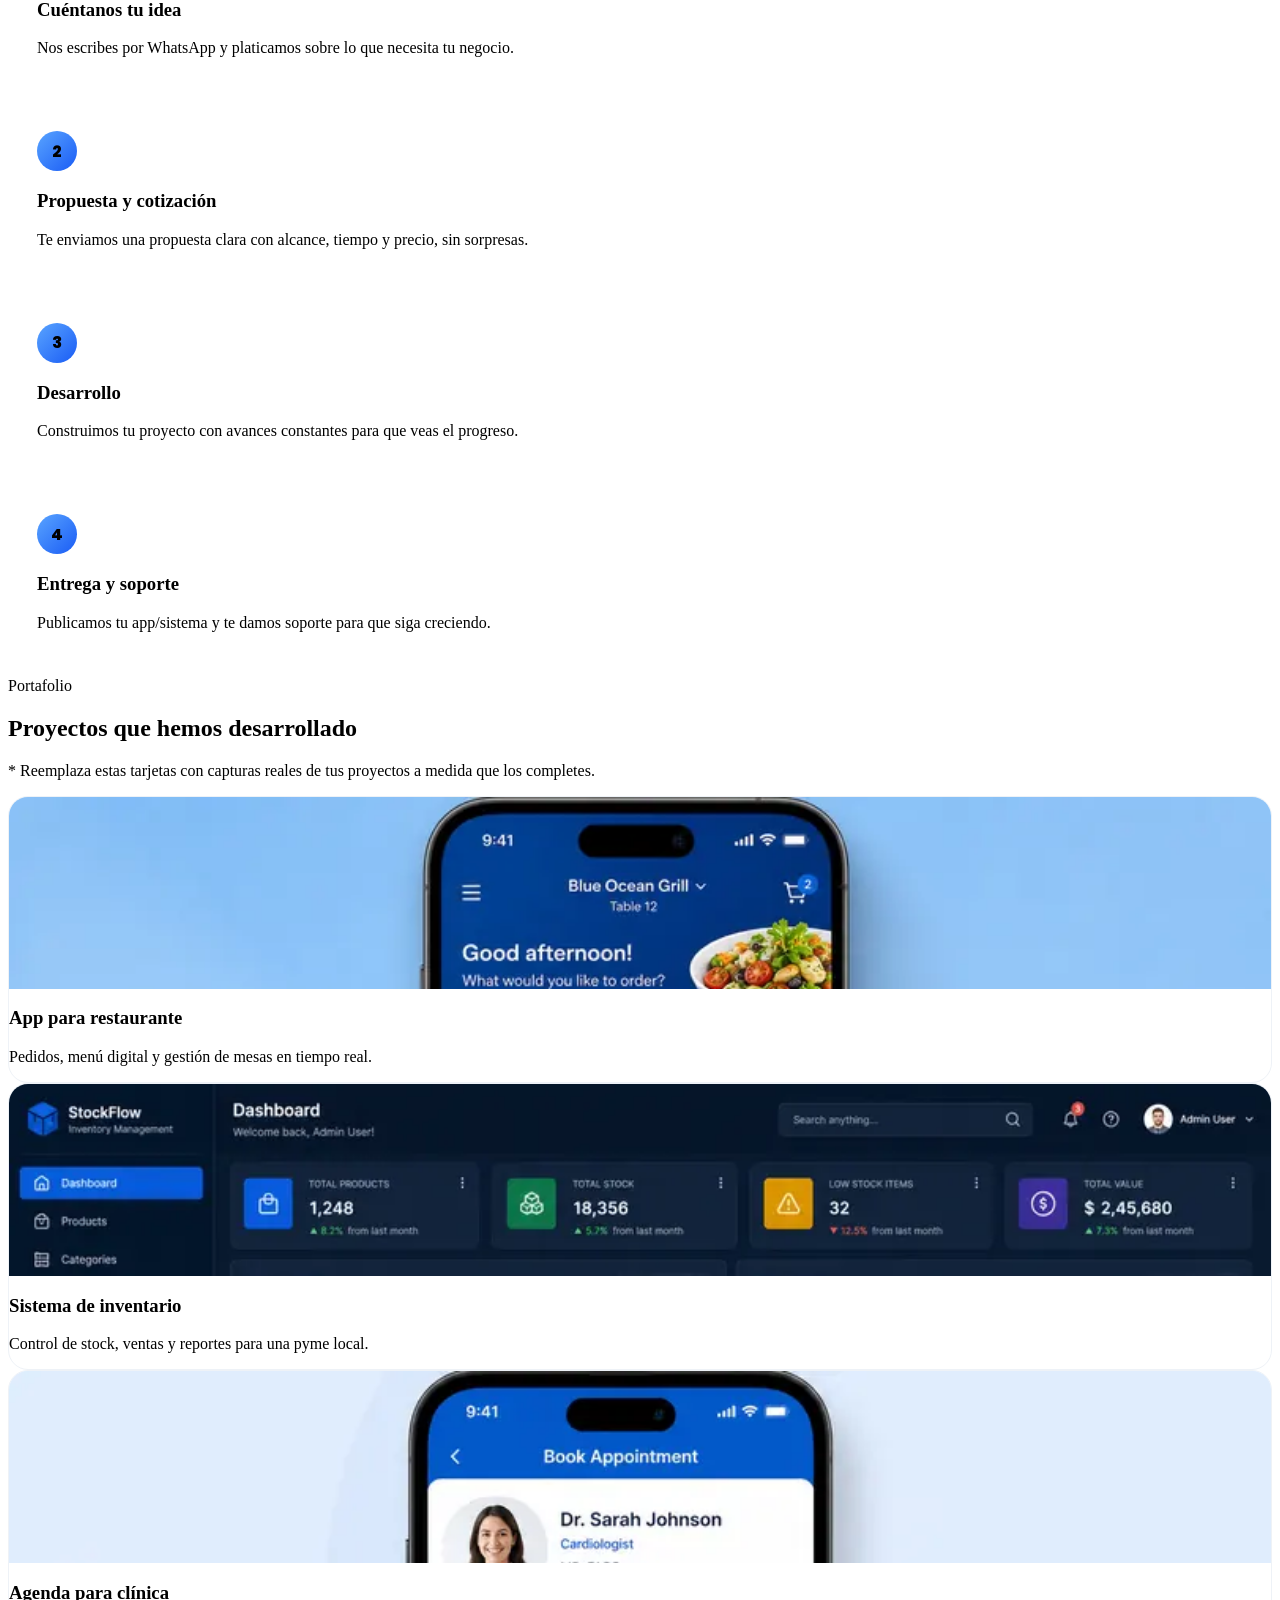
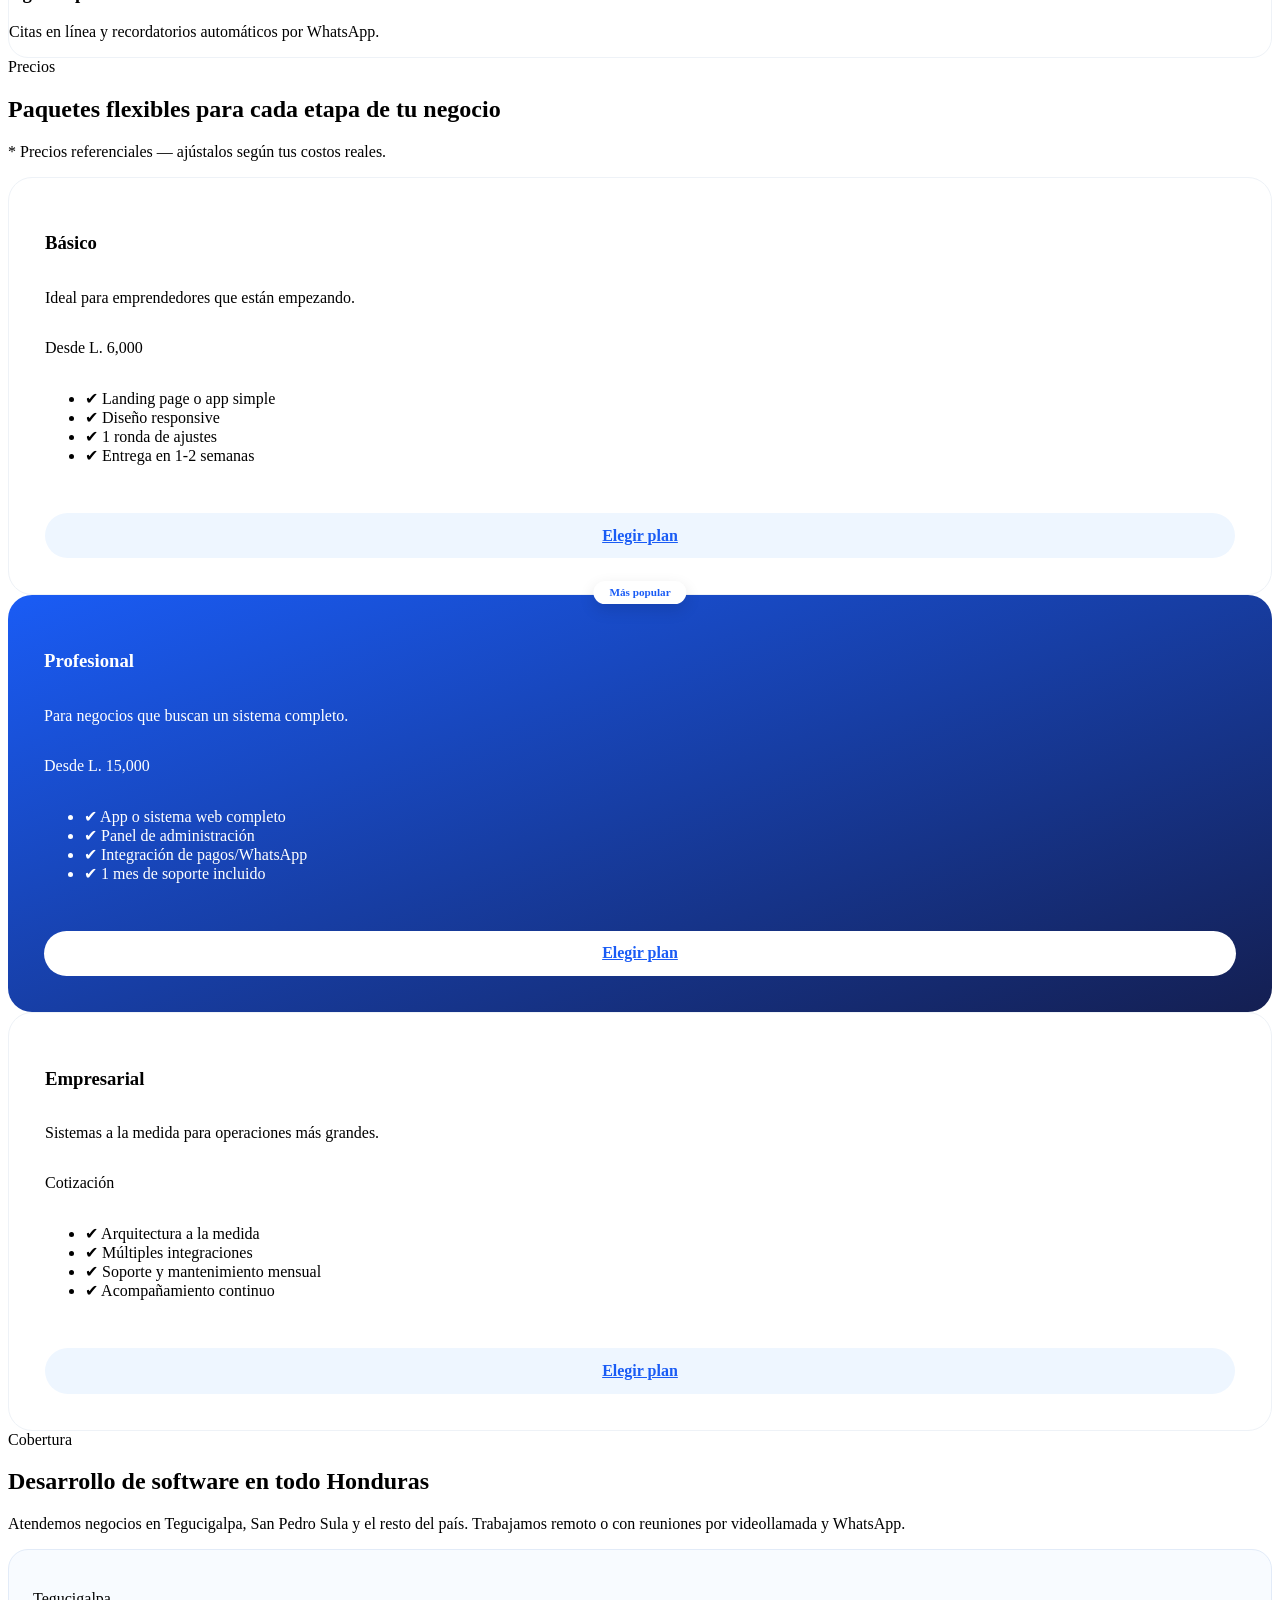
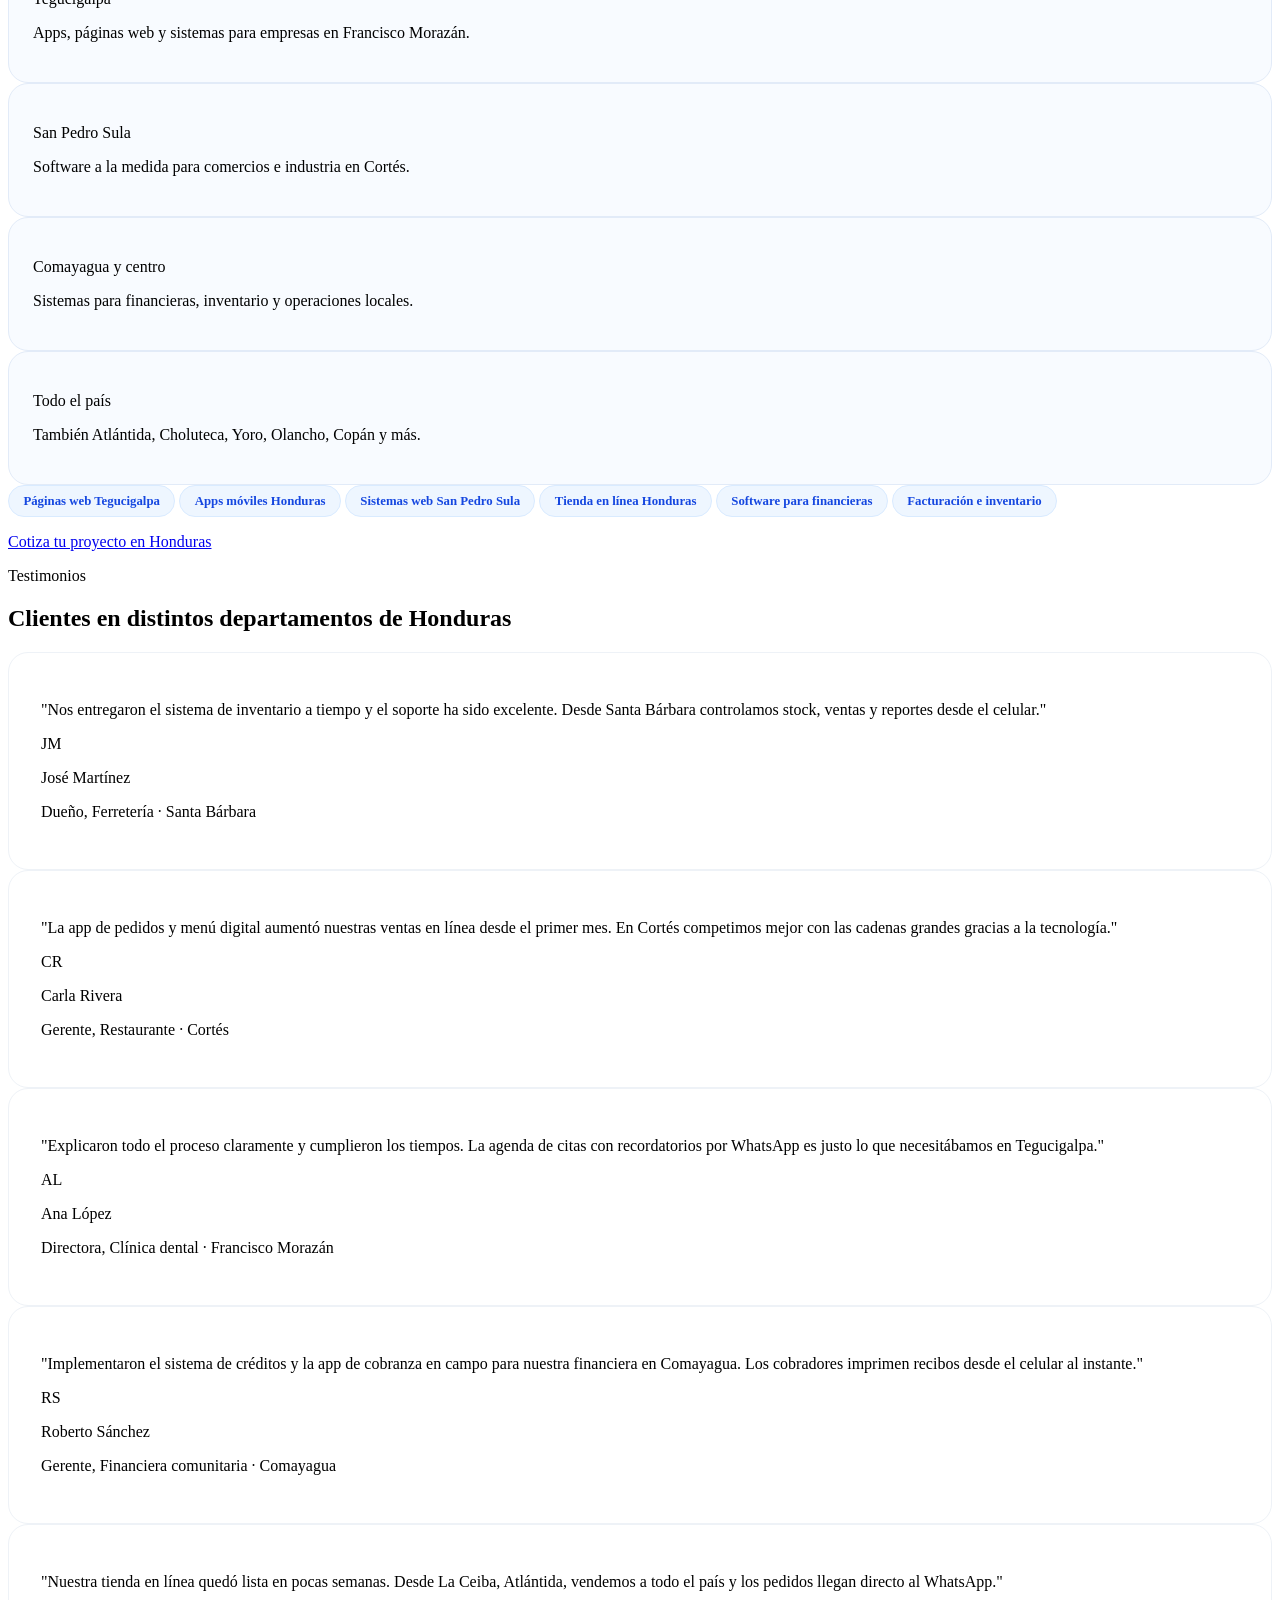
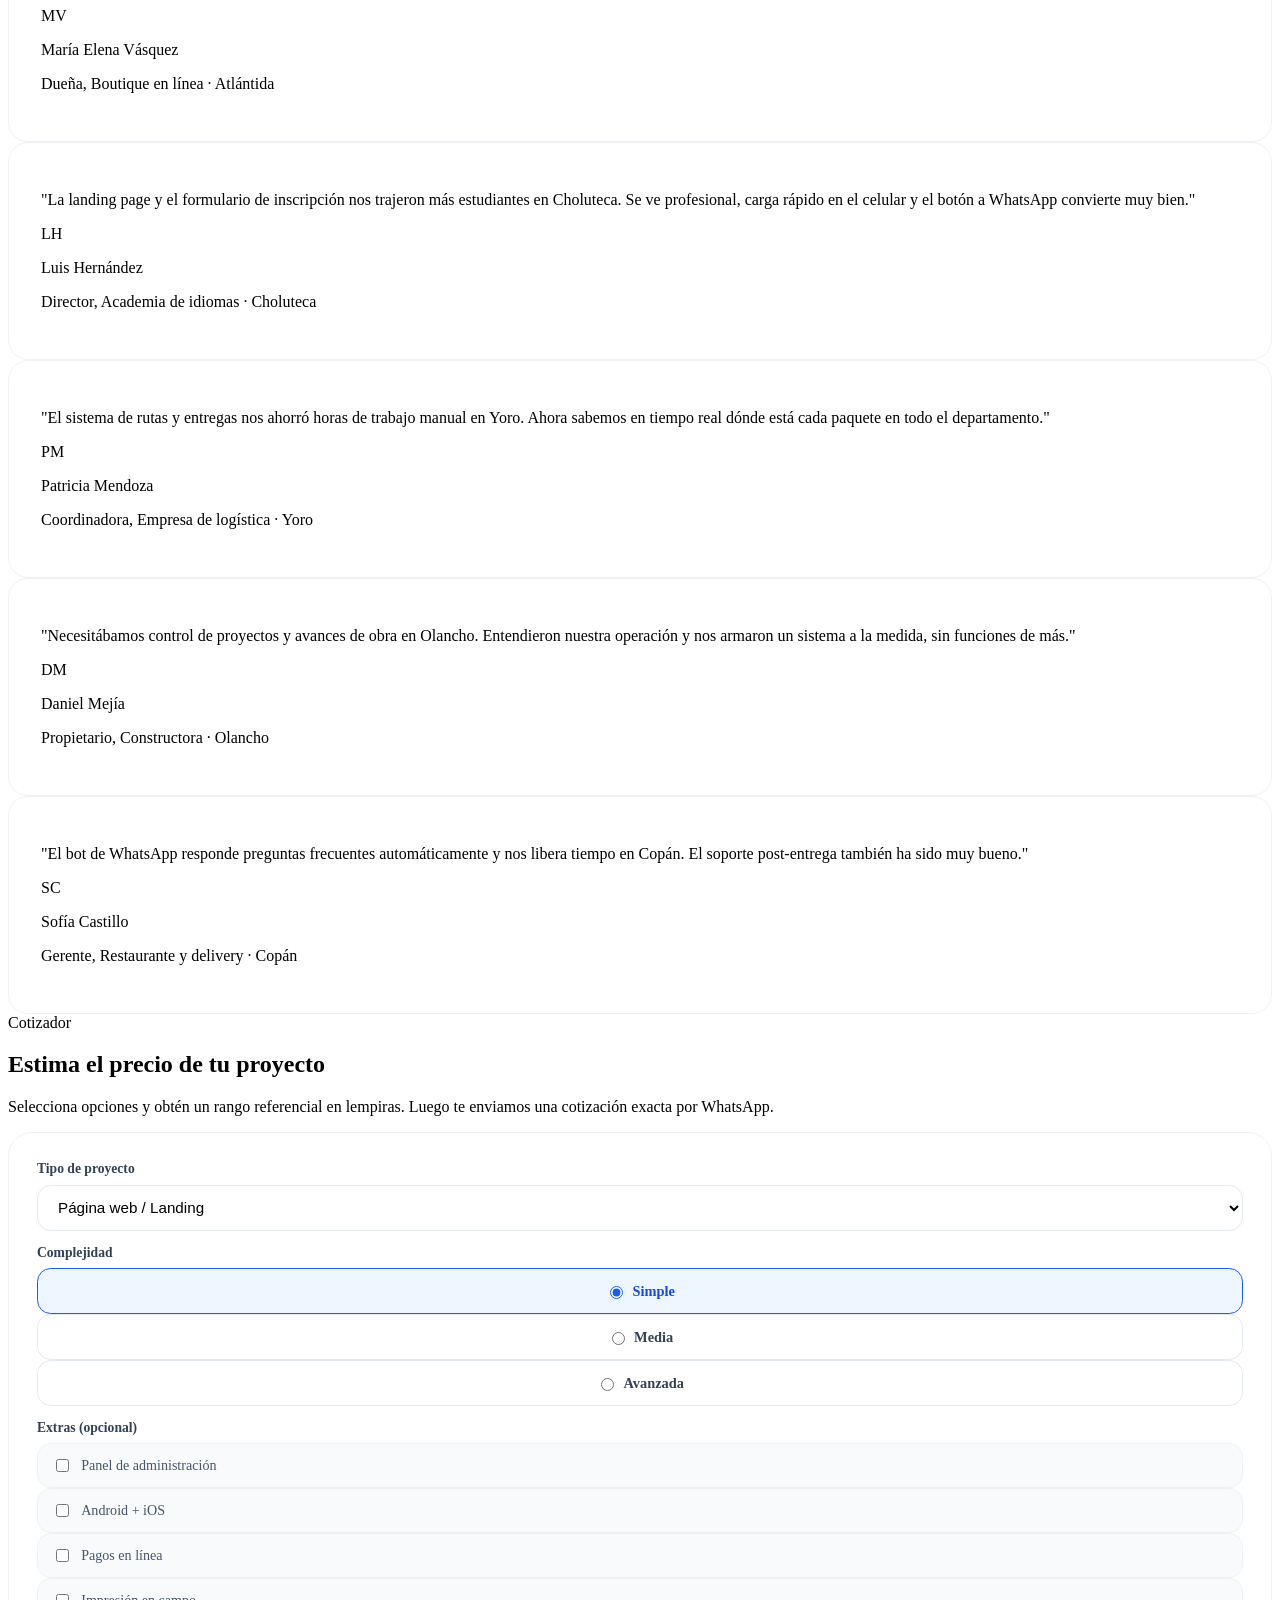
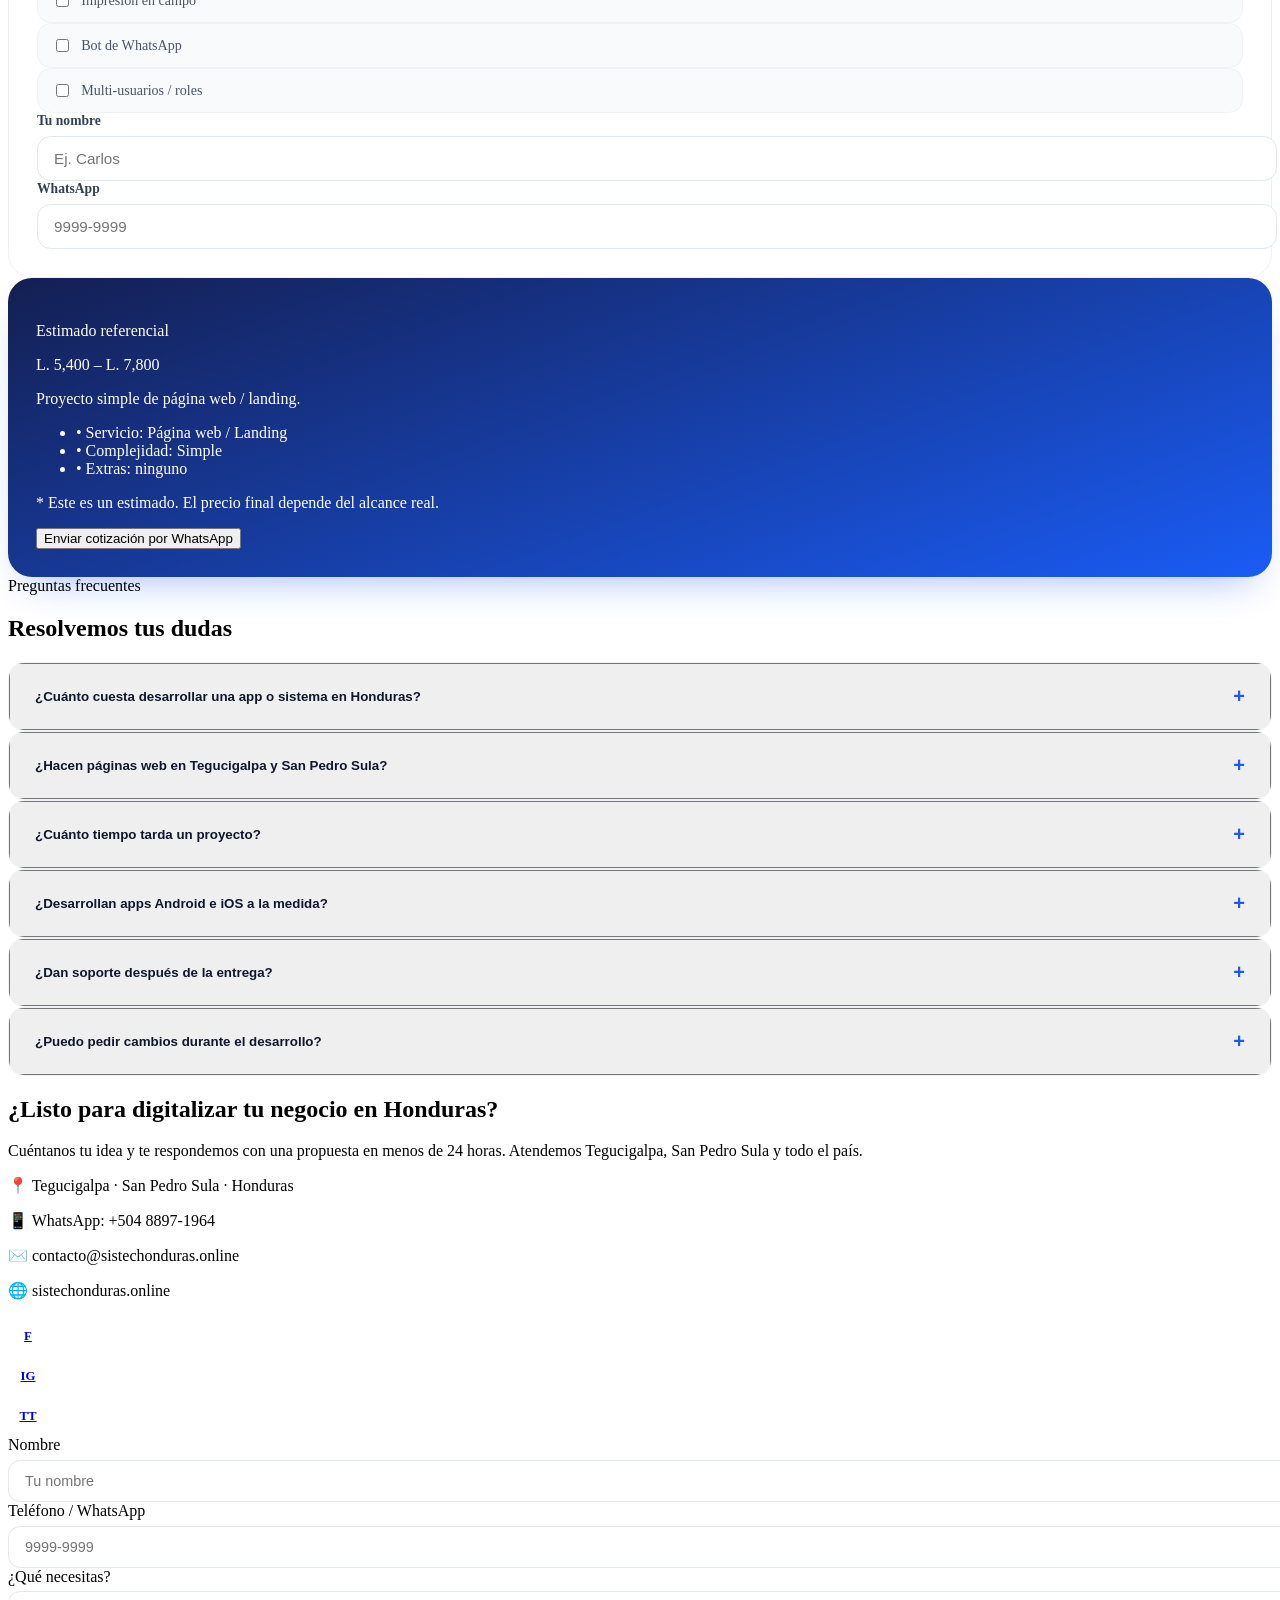
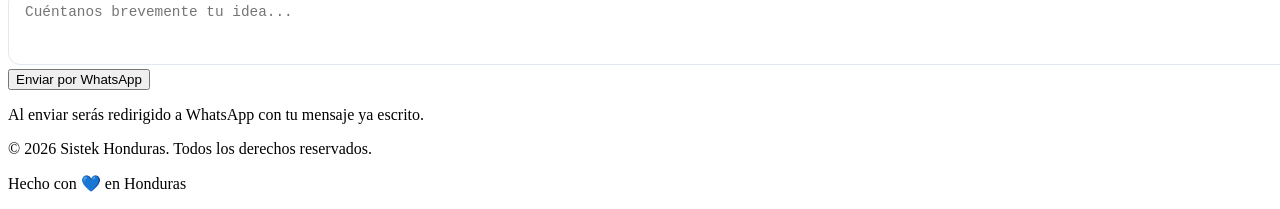
==== commit cbc64d9a: "Agregar seccion de cobertura en Honduras y FAQ SEO local. Co-authored-by: Cursor <cursoragent@cursor" ====
--- a/index.html
+++ b/index.html
@@ -55,6 +55,46 @@
     "páginas web",
     "tiendas en línea",
     "sistemas para financieras"
+  ]
+}
+</script>
+<script type="application/ld+json">
+{
+  "@context": "https://schema.org",
+  "@type": "FAQPage",
+  "mainEntity": [
+    {
+      "@type": "Question",
+      "name": "¿Cuánto cuesta desarrollar una app o sistema en Honduras?",
+      "acceptedAnswer": {
+        "@type": "Answer",
+        "text": "El costo depende de la complejidad. Manejamos paquetes desde L. 6,000 para proyectos simples hasta cotizaciones a la medida. Cotizamos gratis por WhatsApp."
+      }
+    },
+    {
+      "@type": "Question",
+      "name": "¿Hacen páginas web en Tegucigalpa y San Pedro Sula?",
+      "acceptedAnswer": {
+        "@type": "Answer",
+        "text": "Sí. Desarrollamos páginas web, apps y sistemas para negocios en Tegucigalpa, San Pedro Sula y todo Honduras, de forma remota o presencial según el proyecto."
+      }
+    },
+    {
+      "@type": "Question",
+      "name": "¿Cuánto tiempo tarda un proyecto?",
+      "acceptedAnswer": {
+        "@type": "Answer",
+        "text": "Un proyecto simple puede estar listo en 1-2 semanas. Sistemas más completos toman entre 3 y 8 semanas según el alcance."
+      }
+    },
+    {
+      "@type": "Question",
+      "name": "¿Dan soporte después de la entrega?",
+      "acceptedAnswer": {
+        "@type": "Answer",
+        "text": "Sí. Incluimos soporte inicial y ofrecemos planes de mantenimiento mensual para apps y sistemas en Honduras."
+      }
+    }
   ]
 }
 </script>
@@ -109,6 +149,7 @@
       <a href="#proceso" class="hover:text-brand-600 transition-colors">Cómo trabajamos</a>
       <a href="#portafolio" class="hover:text-brand-600 transition-colors">Portafolio</a>
       <a href="#precios" class="hover:text-brand-600 transition-colors">Precios</a>
+      <a href="#cobertura" class="hover:text-brand-600 transition-colors">Cobertura</a>
       <a href="#cotizador" class="hover:text-brand-600 transition-colors">Cotizador</a>
       <a href="#faq" class="hover:text-brand-600 transition-colors">Preguntas</a>
     </div>
@@ -132,6 +173,7 @@
       <a href="#proceso" class="mobile-link">Cómo trabajamos</a>
       <a href="#portafolio" class="mobile-link">Portafolio</a>
       <a href="#precios" class="mobile-link">Precios</a>
+      <a href="#cobertura" class="mobile-link">Cobertura</a>
       <a href="#cotizador" class="mobile-link">Cotizador</a>
       <a href="#faq" class="mobile-link">Preguntas</a>
       <a href="https://wa.me/50488971964?text=Hola%2C%20quiero%20cotizar%20una%20app%20o%20sistema" target="_blank" rel="noopener" class="bg-brand-600 text-white text-center font-semibold px-5 py-3 rounded-full">Cotizar por WhatsApp</a>
@@ -572,12 +614,56 @@
   </div>
 </section>
 
+<!-- ===== COBERTURA HN ===== -->
+<section id="cobertura" class="py-24 bg-white border-y border-slate-100">
+  <div class="max-w-7xl mx-auto px-5 md:px-8">
+    <div class="text-center max-w-3xl mx-auto mb-12" data-animate>
+      <span class="text-brand-600 font-semibold text-sm uppercase tracking-widest">Cobertura</span>
+      <h2 class="font-heading text-3xl md:text-4xl font-bold mt-3 text-brand-950">Desarrollo de software en todo Honduras</h2>
+      <p class="text-slate-500 mt-4">Atendemos negocios en Tegucigalpa, San Pedro Sula y el resto del país. Trabajamos remoto o con reuniones por videollamada y WhatsApp.</p>
+    </div>
+
+    <div class="grid sm:grid-cols-2 lg:grid-cols-4 gap-5 mb-10">
+      <div class="coverage-card" data-animate>
+        <p class="font-heading font-bold text-brand-950 text-lg">Tegucigalpa</p>
+        <p class="text-slate-500 text-sm mt-2">Apps, páginas web y sistemas para empresas en Francisco Morazán.</p>
+      </div>
+      <div class="coverage-card" data-animate>
+        <p class="font-heading font-bold text-brand-950 text-lg">San Pedro Sula</p>
+        <p class="text-slate-500 text-sm mt-2">Software a la medida para comercios e industria en Cortés.</p>
+      </div>
+      <div class="coverage-card" data-animate>
+        <p class="font-heading font-bold text-brand-950 text-lg">Comayagua y centro</p>
+        <p class="text-slate-500 text-sm mt-2">Sistemas para financieras, inventario y operaciones locales.</p>
+      </div>
+      <div class="coverage-card" data-animate>
+        <p class="font-heading font-bold text-brand-950 text-lg">Todo el país</p>
+        <p class="text-slate-500 text-sm mt-2">También Atlántida, Choluteca, Yoro, Olancho, Copán y más.</p>
+      </div>
+    </div>
+
+    <div class="flex flex-wrap justify-center gap-2 max-w-4xl mx-auto" data-animate>
+      <span class="coverage-chip">Páginas web Tegucigalpa</span>
+      <span class="coverage-chip">Apps móviles Honduras</span>
+      <span class="coverage-chip">Sistemas web San Pedro Sula</span>
+      <span class="coverage-chip">Tienda en línea Honduras</span>
+      <span class="coverage-chip">Software para financieras</span>
+      <span class="coverage-chip">Facturación e inventario</span>
+    </div>
+
+    <p class="text-center mt-10" data-animate>
+      <a href="#cotizador" class="inline-flex items-center justify-center gap-2 bg-brand-600 hover:bg-brand-700 text-white font-semibold px-7 py-3.5 rounded-full shadow-lg shadow-brand-600/20 transition-all">
+        Cotiza tu proyecto en Honduras
+      </a>
+    </p>
+  </div>
+</section>
+
 <!-- ===== TESTIMONIOS ===== -->
 <section class="py-24 max-w-7xl mx-auto px-5 md:px-8">
   <div class="text-center max-w-2xl mx-auto mb-16" data-animate>
     <span class="text-brand-600 font-semibold text-sm uppercase tracking-widest">Testimonios</span>
-    <h2 class="font-heading text-3xl md:text-4xl font-bold mt-3 text-brand-950">Lo que dicen nuestros clientes</h2>
-    <p class="text-slate-500 mt-3 text-sm">* Reemplaza con testimonios reales apenas tengas tus primeros clientes.</p>
+    <h2 class="font-heading text-3xl md:text-4xl font-bold mt-3 text-brand-950">Clientes en distintos departamentos de Honduras</h2>
   </div>
   <div class="grid sm:grid-cols-2 lg:grid-cols-3 gap-6">
     <div class="testimonial-card" data-animate>
@@ -736,12 +822,20 @@
     </div>
     <div class="space-y-4" id="faqList">
       <div class="faq-item" data-animate>
-        <button class="faq-question">¿Cuánto cuesta desarrollar una app o sistema? <span>+</span></button>
-        <div class="faq-answer">El costo depende de la complejidad del proyecto. Manejamos paquetes desde L. 6,000 para proyectos simples hasta cotizaciones a la medida para sistemas más grandes. Escríbenos y te damos un precio exacto sin compromiso.</div>
+        <button class="faq-question">¿Cuánto cuesta desarrollar una app o sistema en Honduras? <span>+</span></button>
+        <div class="faq-answer">El costo depende de la complejidad. Manejamos paquetes desde L. 6,000 para proyectos simples hasta cotizaciones a la medida. Escríbenos por WhatsApp y te damos un precio exacto sin compromiso.</div>
+      </div>
+      <div class="faq-item" data-animate>
+        <button class="faq-question">¿Hacen páginas web en Tegucigalpa y San Pedro Sula? <span>+</span></button>
+        <div class="faq-answer">Sí. Creamos páginas web, landing pages, apps y sistemas para negocios en Tegucigalpa, San Pedro Sula y todo Honduras. Coordinamos por WhatsApp y videollamada.</div>
       </div>
       <div class="faq-item" data-animate>
         <button class="faq-question">¿Cuánto tiempo tarda un proyecto? <span>+</span></button>
         <div class="faq-answer">Un proyecto simple puede estar listo en 1-2 semanas. Sistemas más completos toman entre 3 y 8 semanas dependiendo del alcance.</div>
+      </div>
+      <div class="faq-item" data-animate>
+        <button class="faq-question">¿Desarrollan apps Android e iOS a la medida? <span>+</span></button>
+        <div class="faq-answer">Sí. Desarrollamos aplicaciones móviles para Android e iOS: pedidos, ventas, delivery, citas, cobranza en campo y más, según las necesidades de tu negocio.</div>
       </div>
       <div class="faq-item" data-animate>
         <button class="faq-question">¿Dan soporte después de la entrega? <span>+</span></button>
@@ -760,12 +854,13 @@
   <div class="grid lg:grid-cols-2 gap-10 bg-brand-950 rounded-3xl overflow-hidden relative">
     <div class="absolute inset-0 opacity-10 bg-[radial-gradient(circle_at_80%_20%,white,transparent_40%)]"></div>
     <div class="relative p-10 md:p-14 text-white flex flex-col justify-center" data-animate>
-      <h2 class="font-heading text-3xl md:text-4xl font-bold">¿Listo para digitalizar tu negocio?</h2>
-      <p class="text-brand-100/80 mt-4">Cuéntanos tu idea y te respondemos con una propuesta en menos de 24 horas. Sin costo, sin compromiso.</p>
+      <h2 class="font-heading text-3xl md:text-4xl font-bold">¿Listo para digitalizar tu negocio en Honduras?</h2>
+      <p class="text-brand-100/80 mt-4">Cuéntanos tu idea y te respondemos con una propuesta en menos de 24 horas. Atendemos Tegucigalpa, San Pedro Sula y todo el país.</p>
       <div class="mt-8 space-y-3 text-sm text-brand-100/90">
-        <p>📍 Honduras</p>
-        <p>📱 WhatsApp: +504 88971964</p>
+        <p>📍 Tegucigalpa · San Pedro Sula · Honduras</p>
+        <p>📱 WhatsApp: +504 8897-1964</p>
         <p>✉️ contacto@sistechonduras.online</p>
+        <p>🌐 sistechonduras.online</p>
       </div>
       <div class="flex gap-4 mt-8">
         <a href="#" class="social-icon">f</a>
--- a/css/styles.css
+++ b/css/styles.css
@@ -316,6 +316,30 @@
   padding: 2rem;
 }
 
+/* ===== Cobertura ===== */
+.coverage-card {
+  background: #f8fbff;
+  border: 1px solid #e2ebf8;
+  border-radius: 1.25rem;
+  padding: 1.5rem;
+  transition: border-color 0.2s ease, transform 0.2s ease;
+}
+.coverage-card:hover {
+  border-color: #8ec5ff;
+  transform: translateY(-2px);
+}
+.coverage-chip {
+  display: inline-flex;
+  align-items: center;
+  background: #eef6ff;
+  color: #1547e0;
+  border: 1px solid #d9ebff;
+  border-radius: 999px;
+  padding: 0.45rem 0.9rem;
+  font-size: 0.8rem;
+  font-weight: 600;
+}
+
 /* ===== FAQ ===== */
 .faq-item {
   background: #fff;
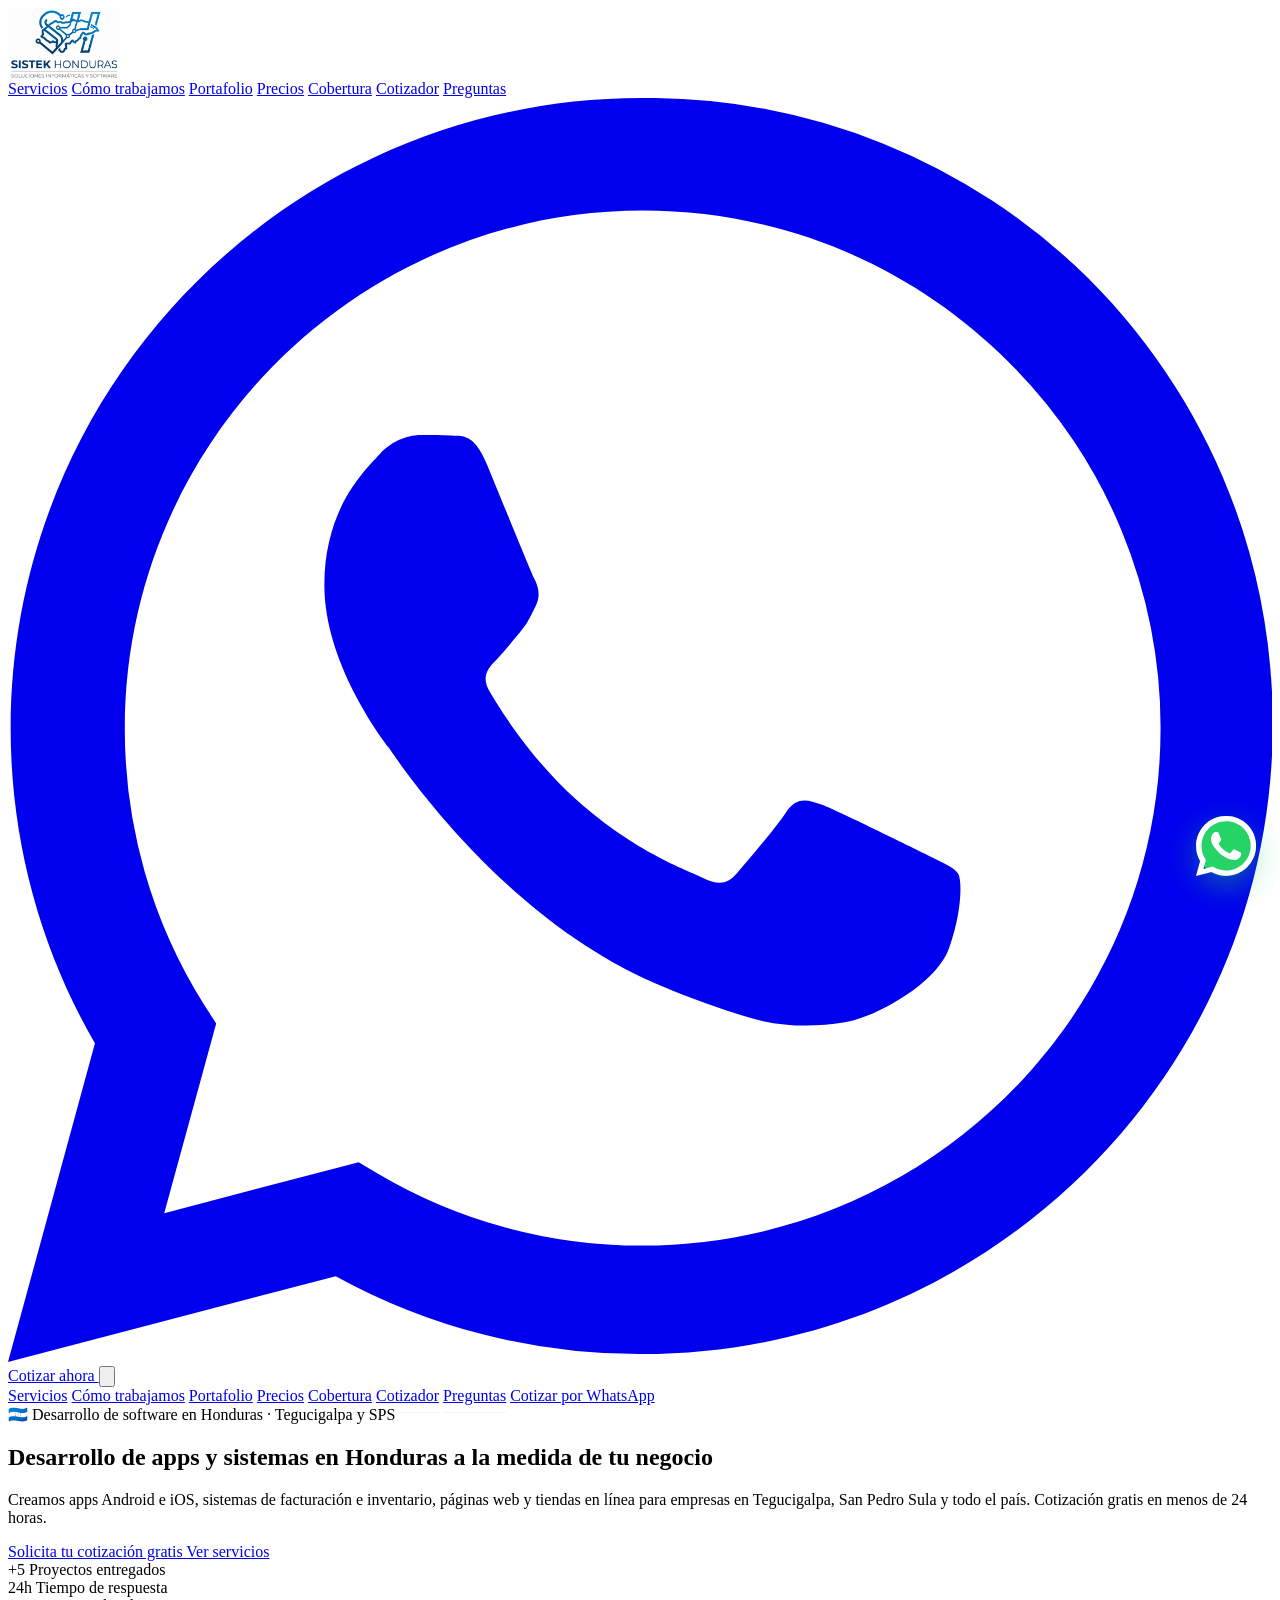
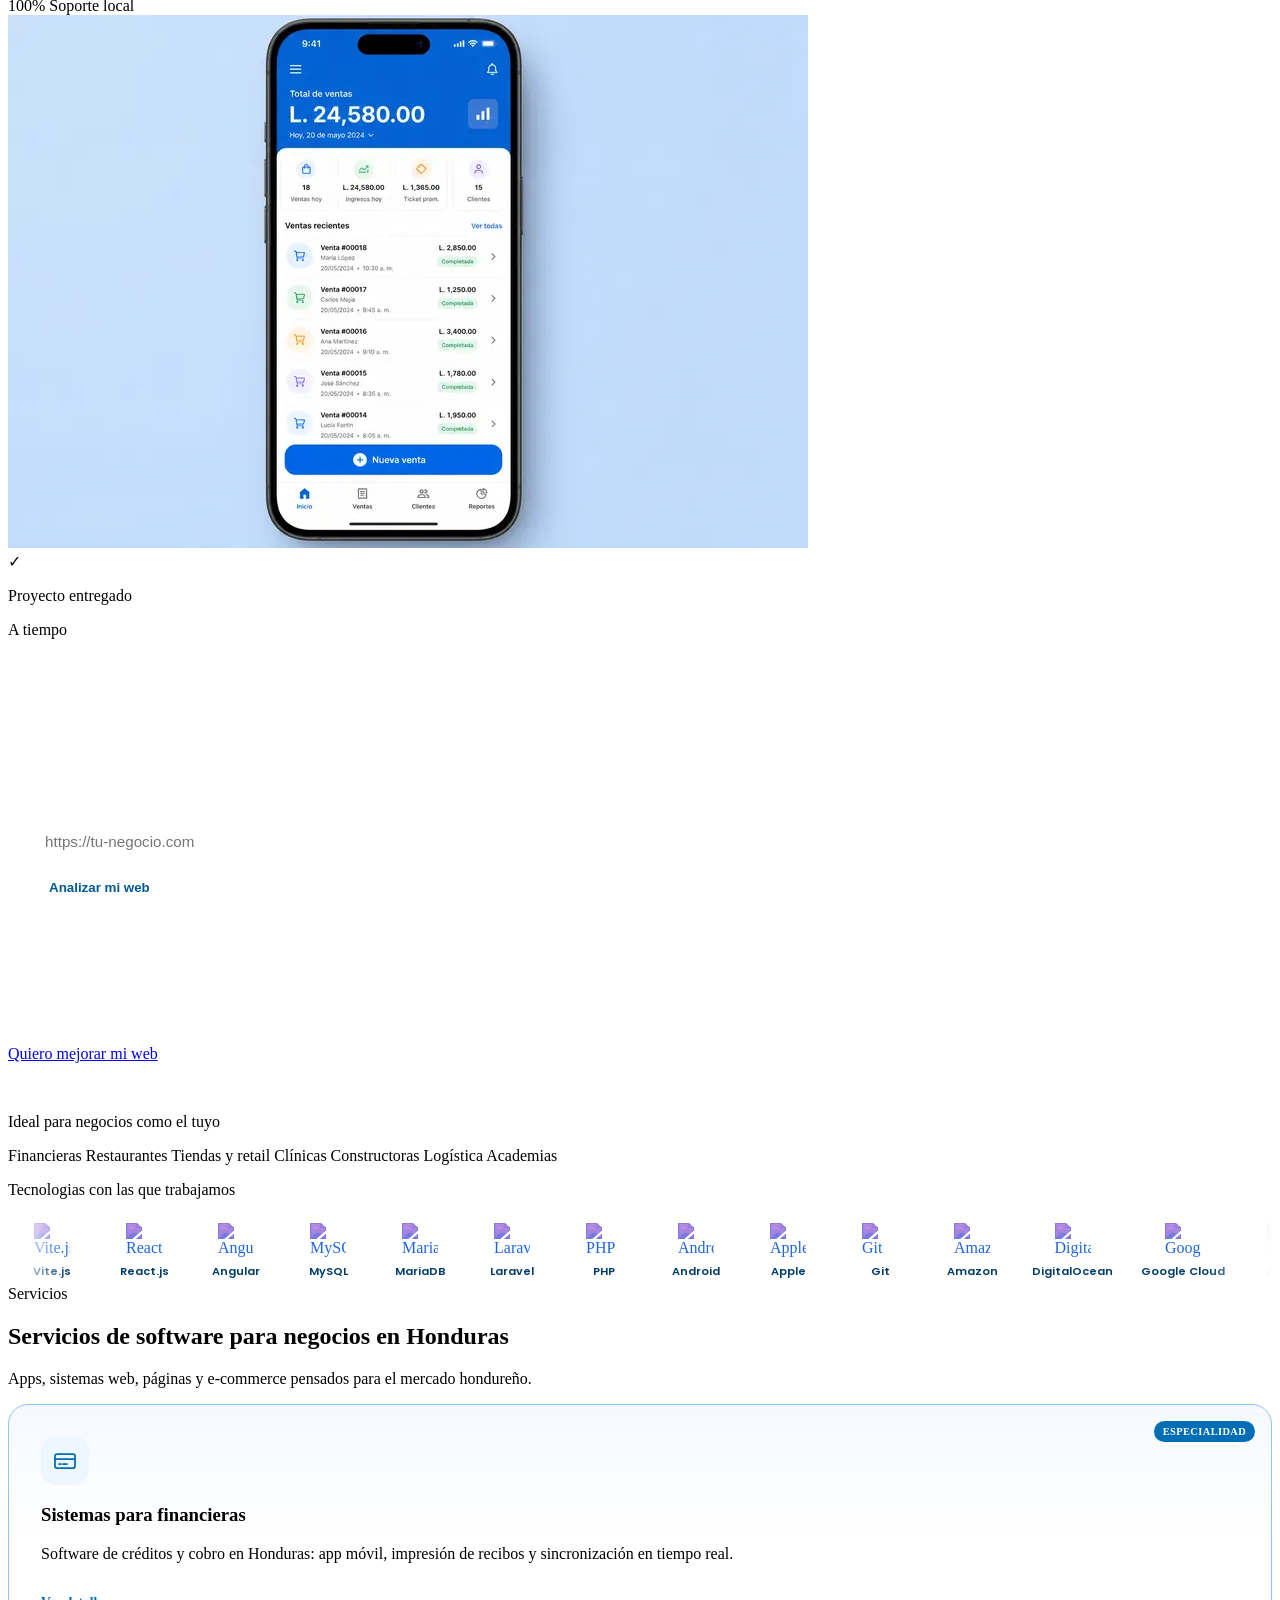
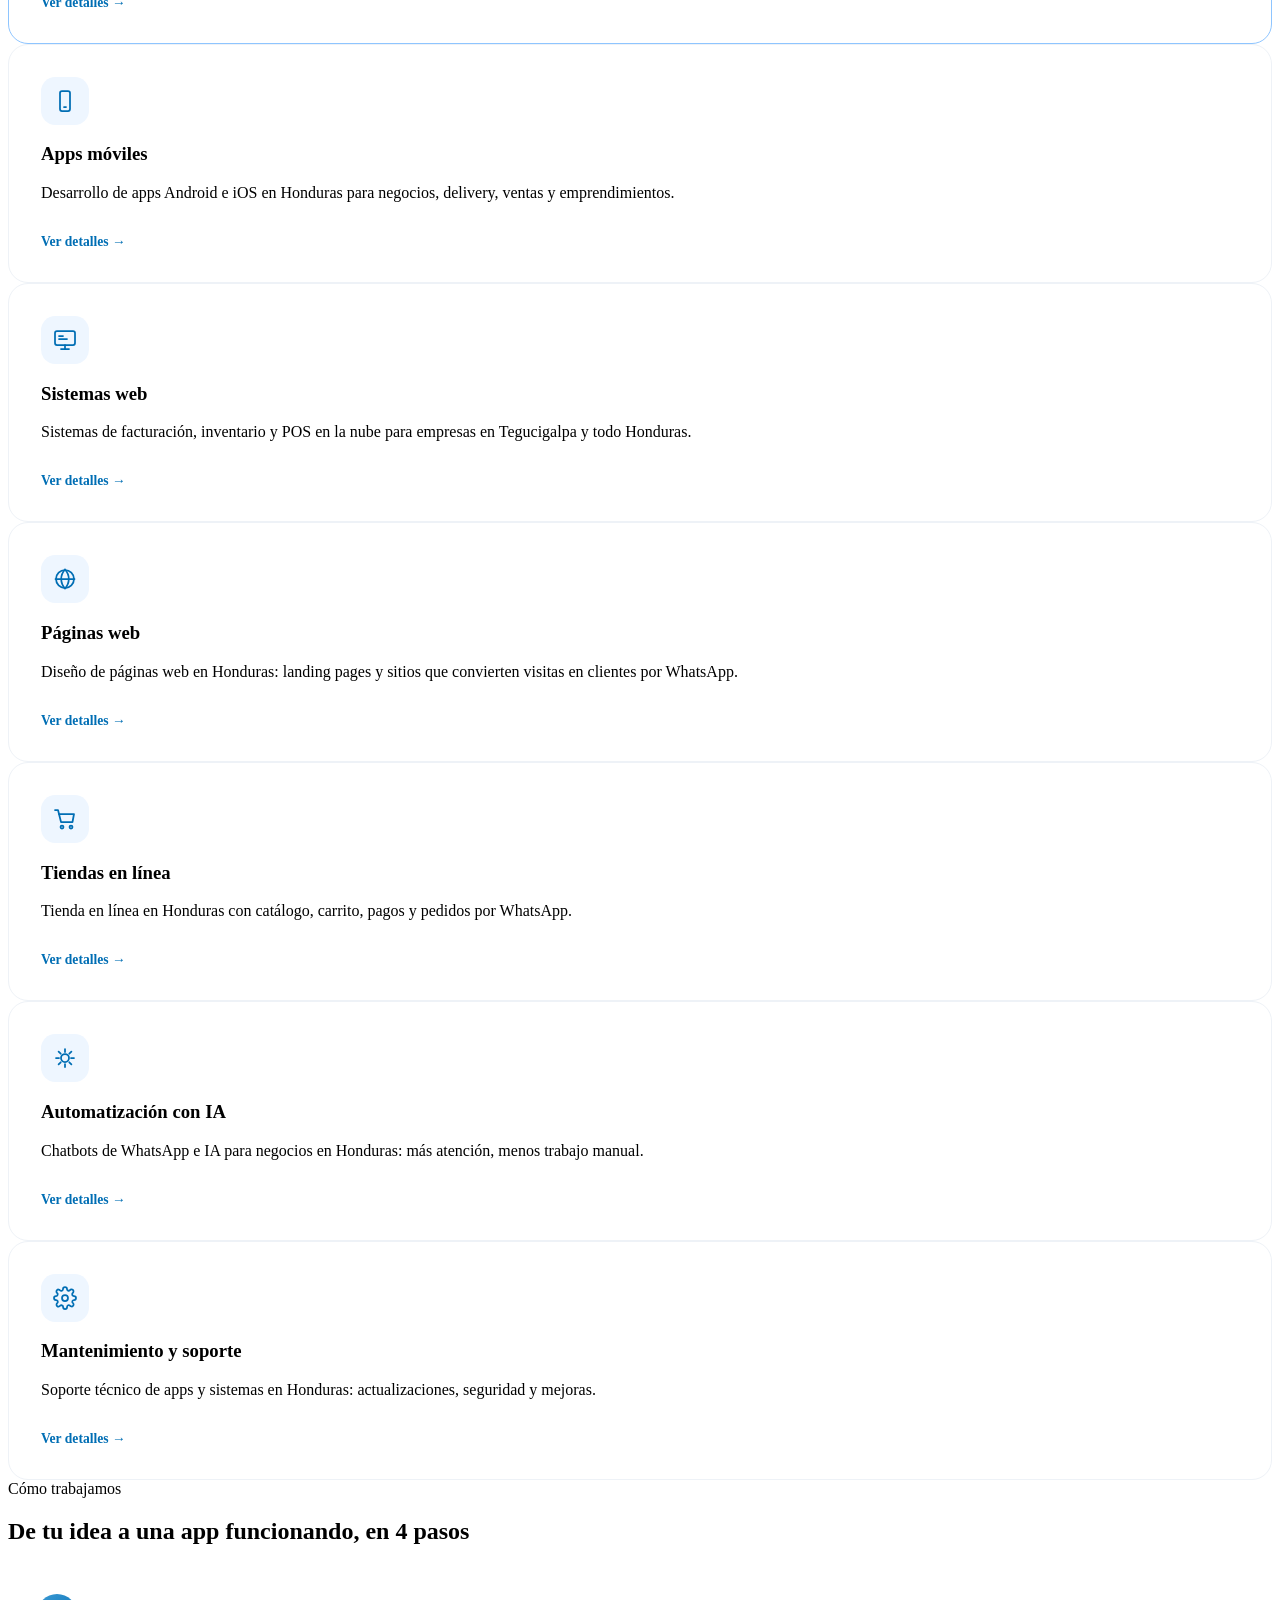
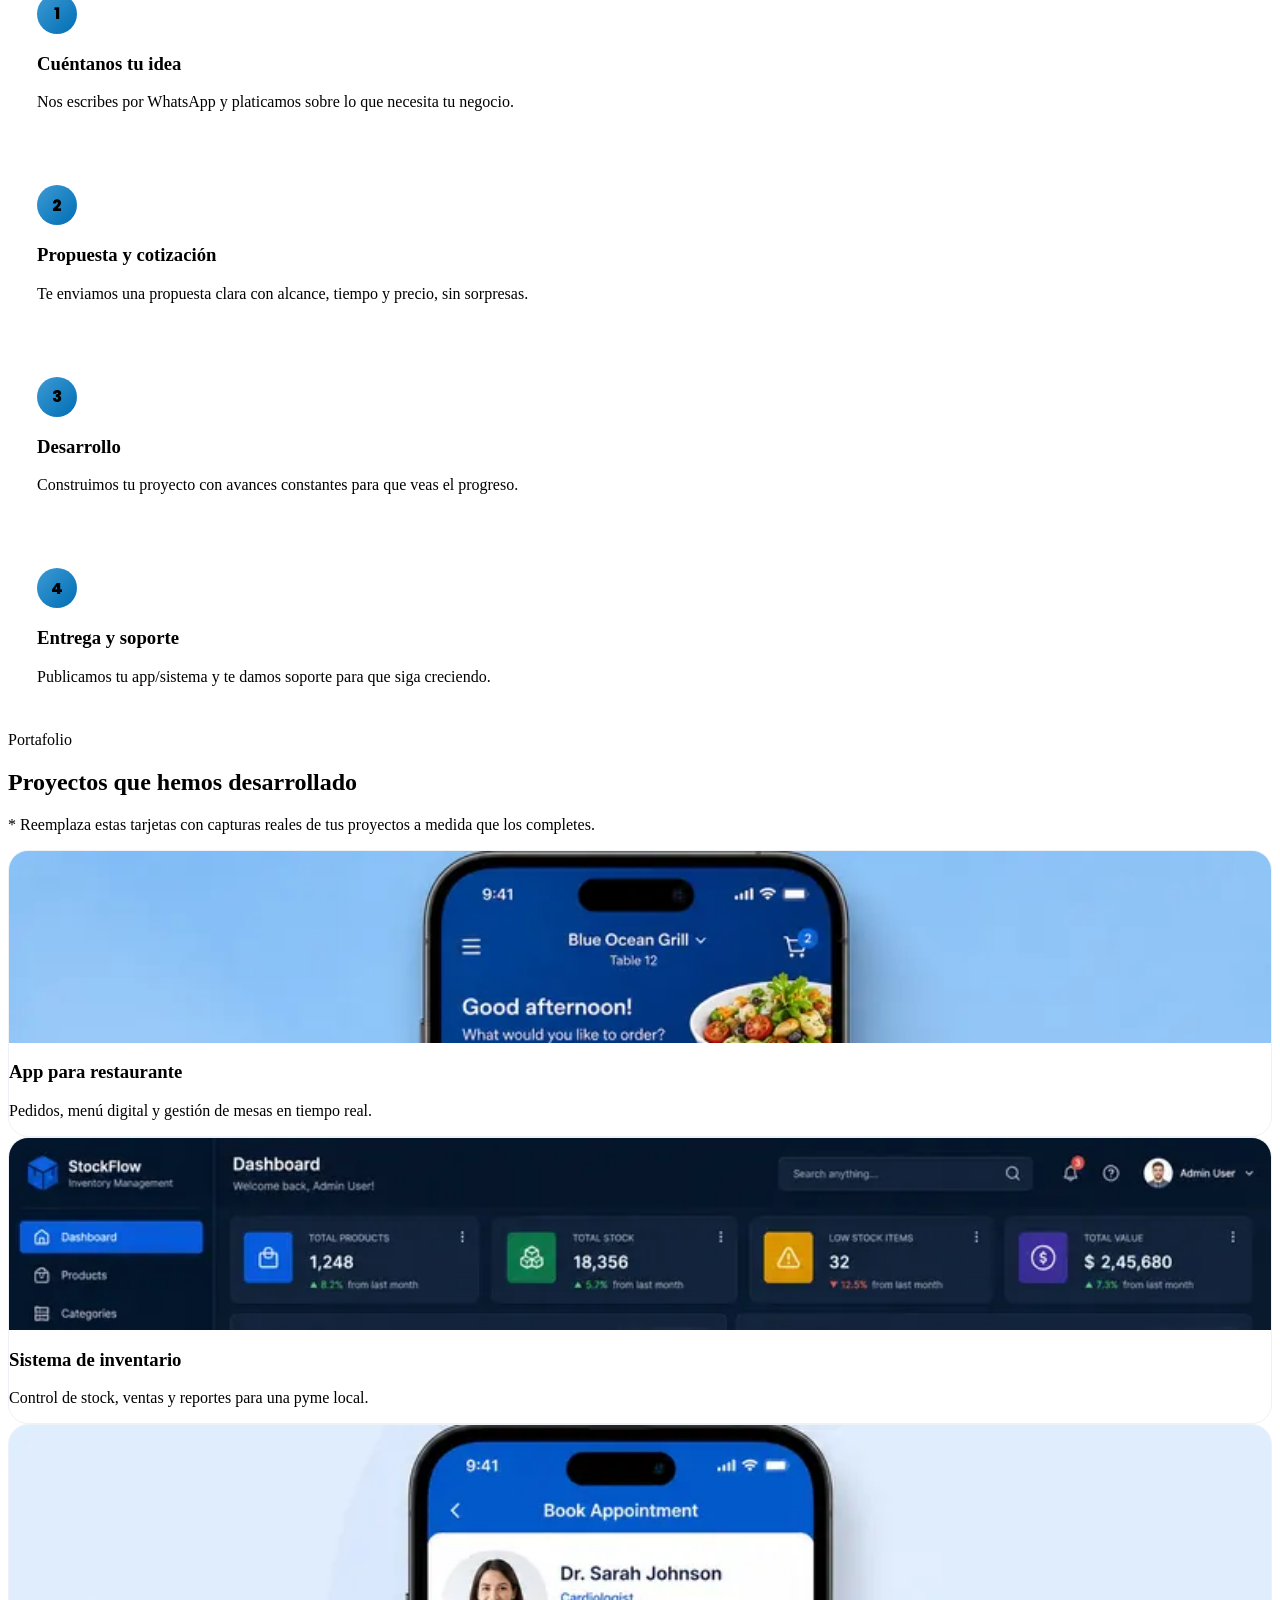
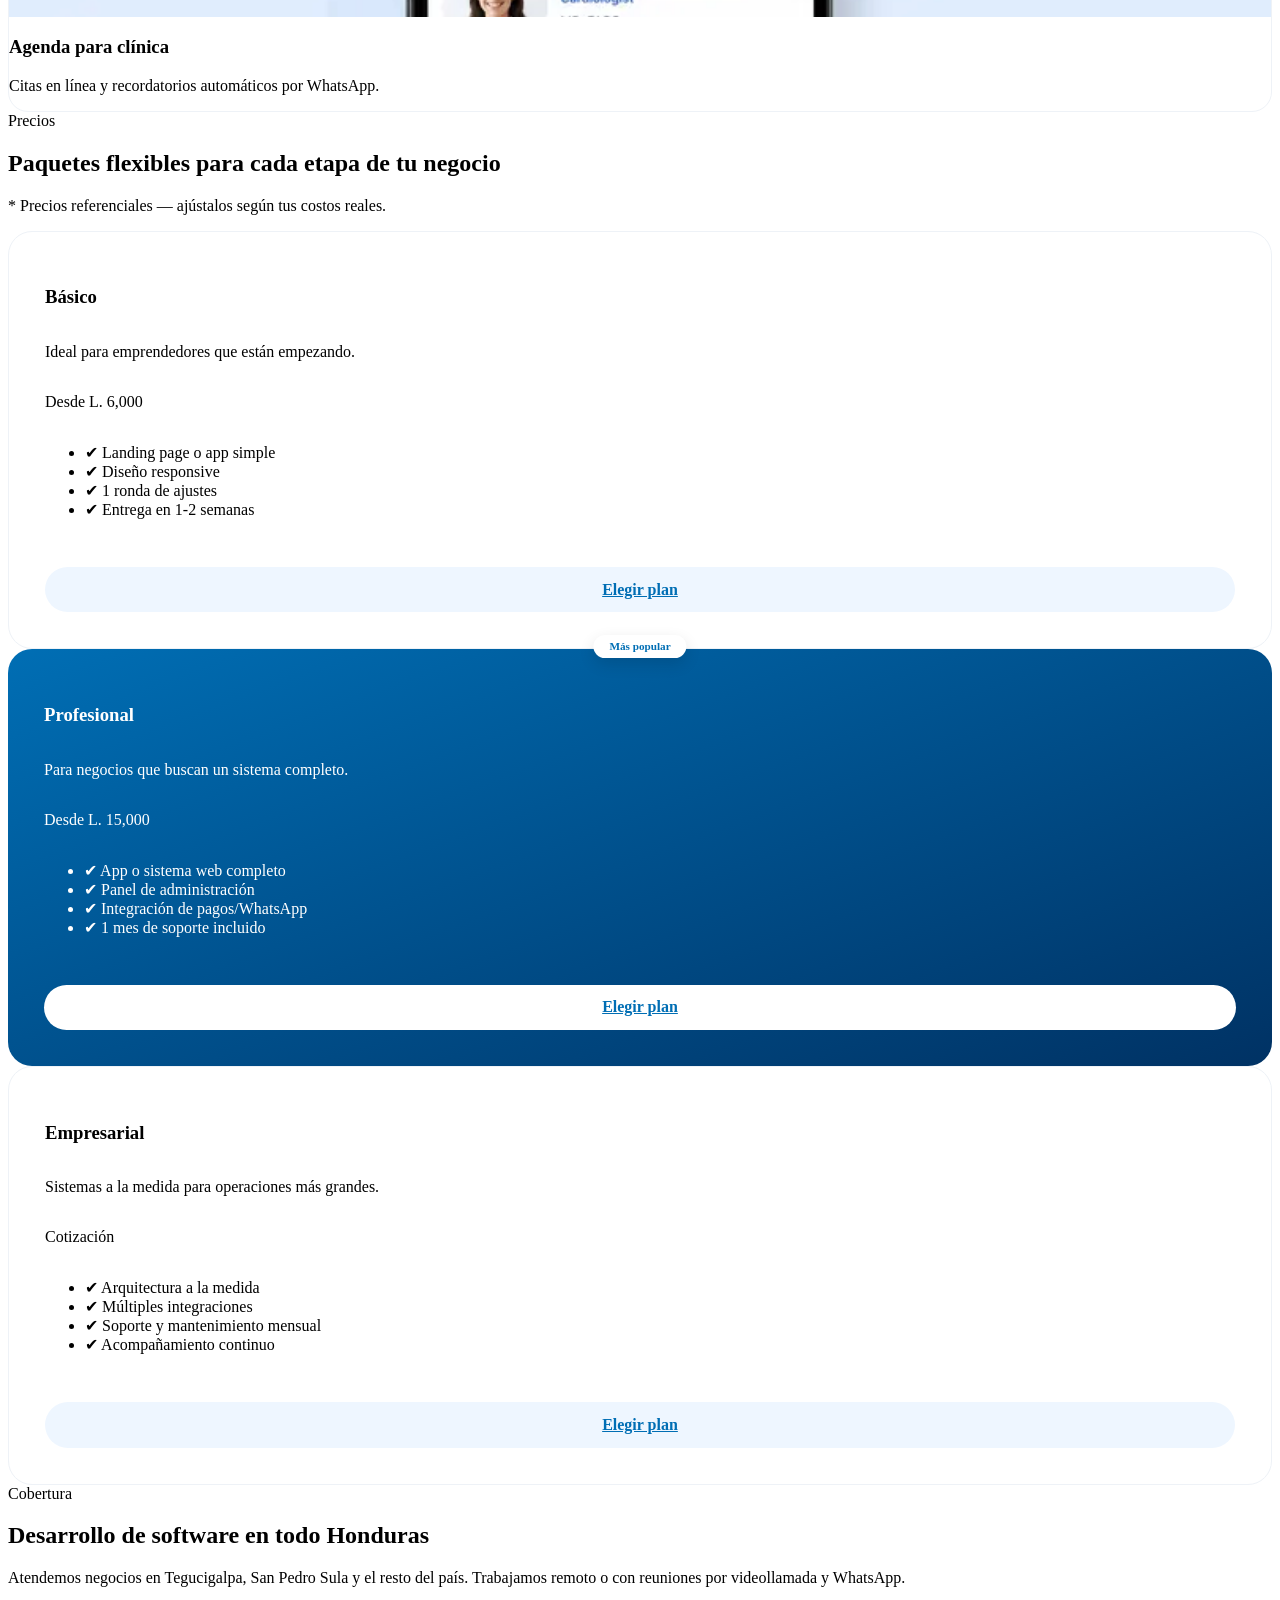
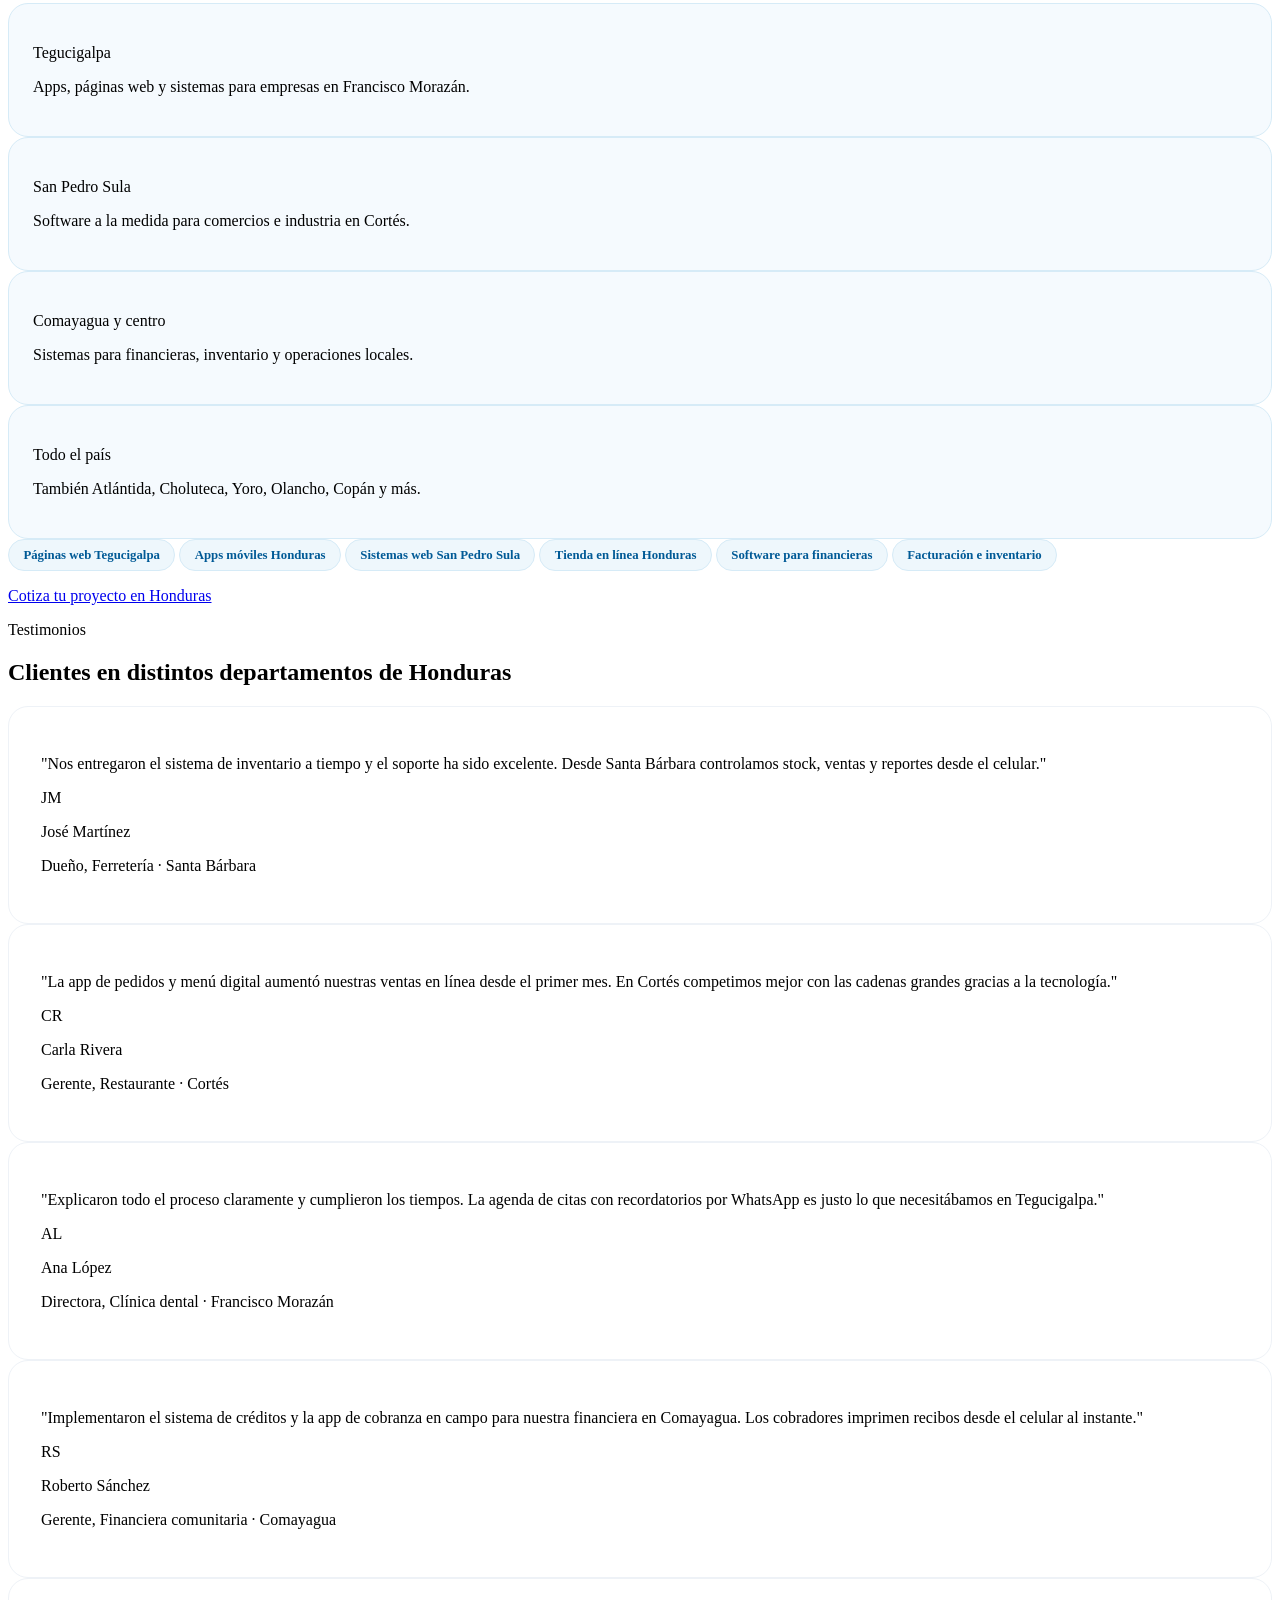
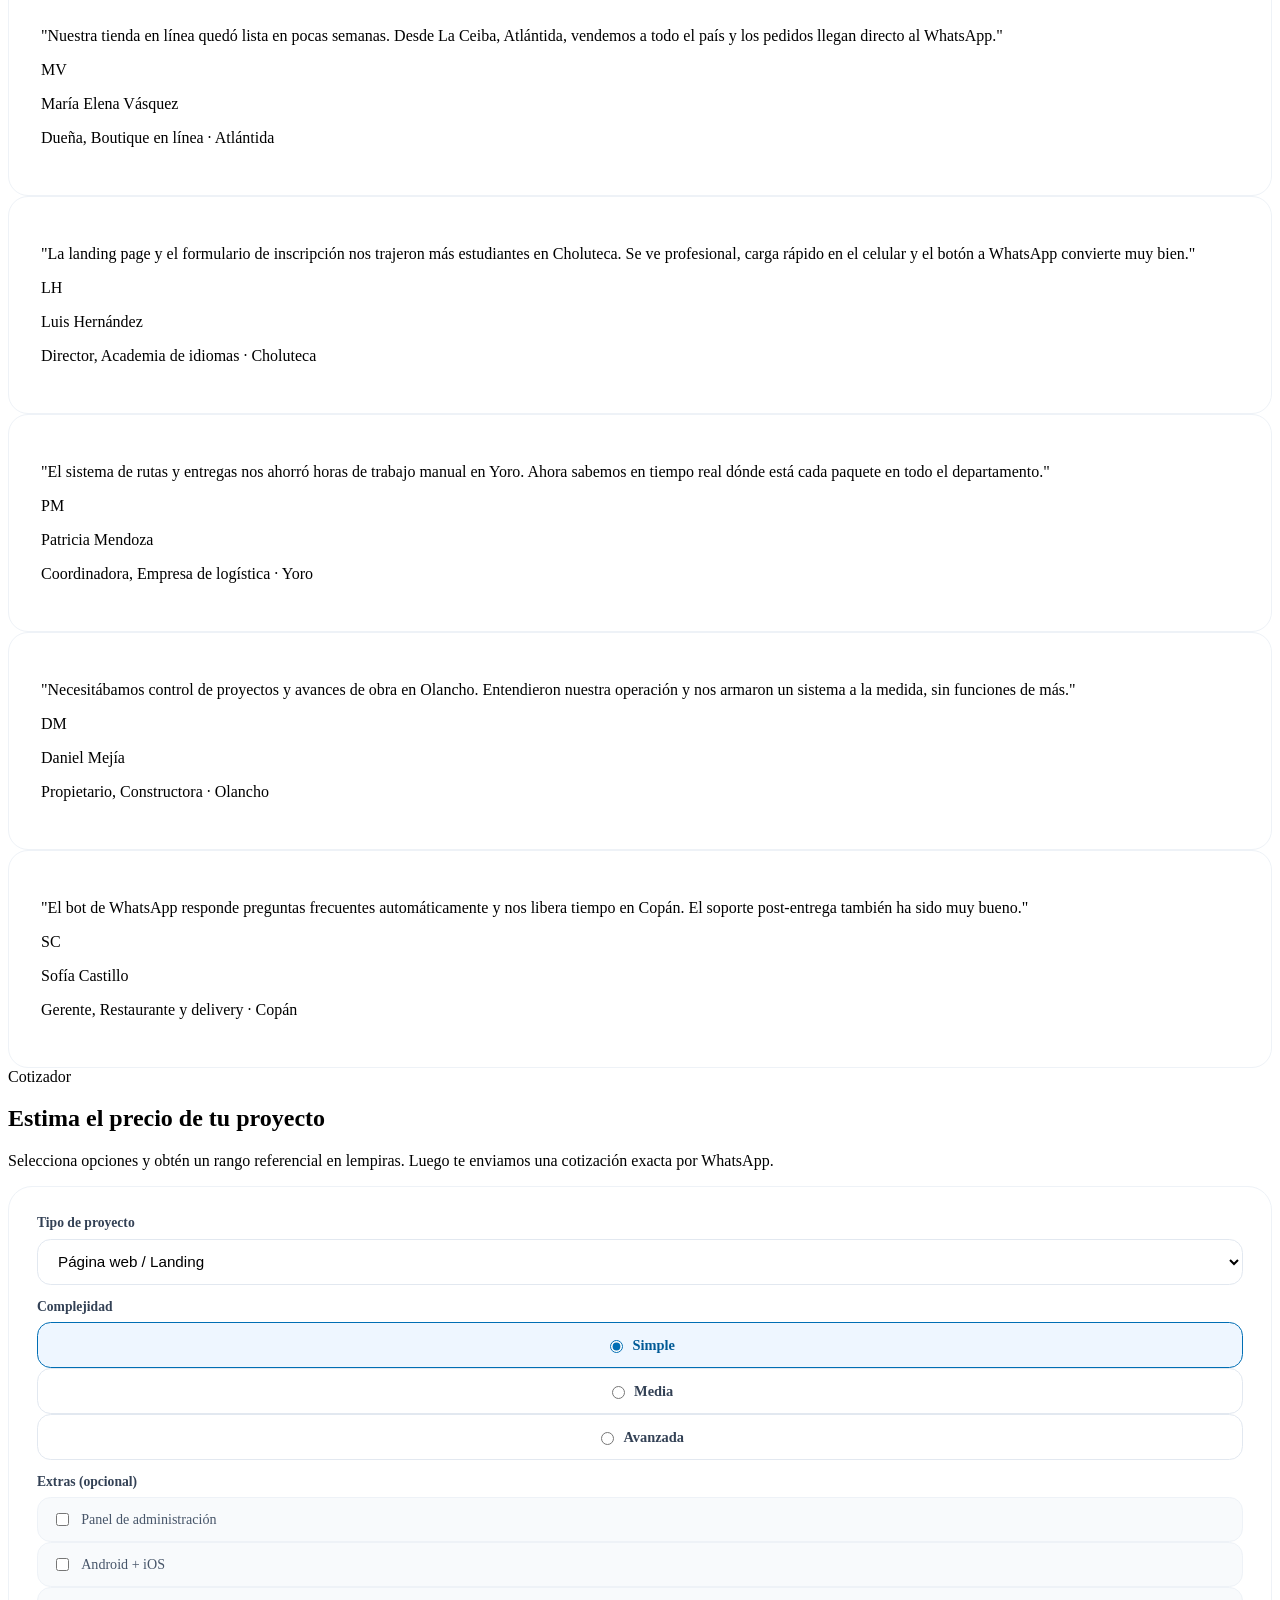
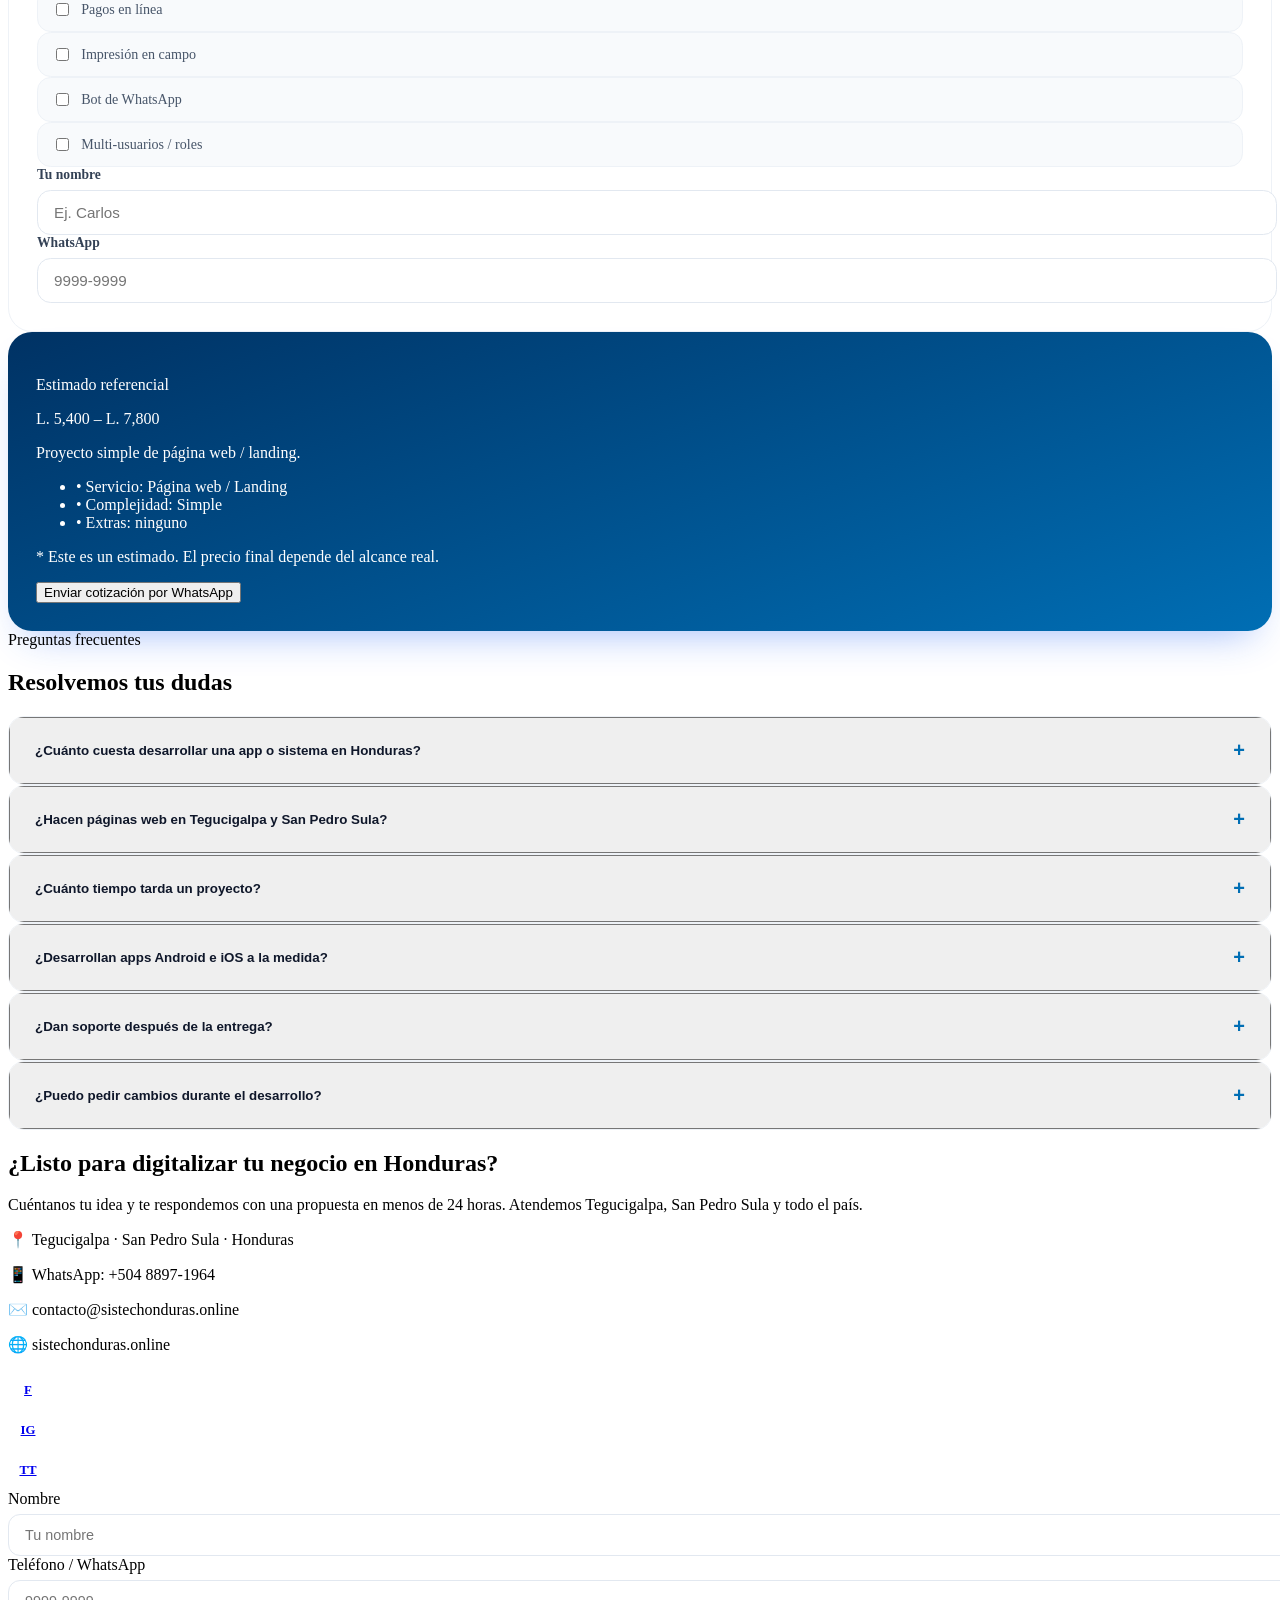
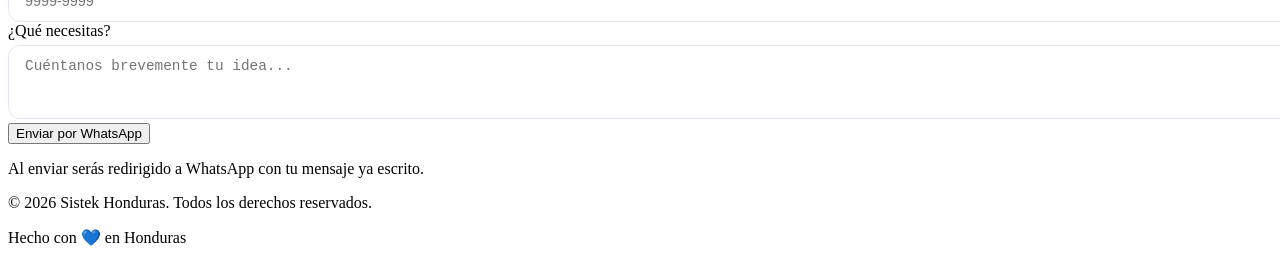
==== commit 47a5e537: "Integrar logo Sistek y alinear paleta de colores de marca. Co-authored-by: Cursor <cursoragent@curso" ====
--- a/index.html
+++ b/index.html
@@ -18,7 +18,7 @@
 <meta property="og:description" content="Apps móviles, sistemas web y páginas para negocios en Honduras. Cotiza gratis por WhatsApp." />
 <meta property="og:type" content="website" />
 <meta property="og:url" content="https://sistechonduras.online/" />
-<meta property="og:image" content="https://sistechonduras.online/img/hero-app-mockup.jpg" />
+<meta property="og:image" content="https://sistechonduras.online/img/logo-sistek.png" />
 <meta property="og:locale" content="es_HN" />
 <meta property="og:site_name" content="Sistek Honduras" />
 
@@ -26,7 +26,7 @@
 <meta name="twitter:card" content="summary_large_image" />
 <meta name="twitter:title" content="Desarrollo de Apps y Sistemas en Honduras | Sistek Honduras" />
 <meta name="twitter:description" content="Apps móviles, sistemas web y páginas para negocios en Honduras. Cotiza gratis por WhatsApp." />
-<meta name="twitter:image" content="https://sistechonduras.online/img/hero-app-mockup.jpg" />
+<meta name="twitter:image" content="https://sistechonduras.online/img/logo-sistek.png" />
 
 <!-- Datos estructurados (Schema.org) para mostrar rich results en Google -->
 <script type="application/ld+json">
@@ -36,7 +36,7 @@
   "name": "Sistek Honduras",
   "description": "Empresa de desarrollo de software en Honduras: apps móviles, sistemas web, páginas web y tiendas en línea.",
   "url": "https://sistechonduras.online/",
-  "image": "https://sistechonduras.online/img/hero-app-mockup.jpg",
+  "image": "https://sistechonduras.online/img/logo-sistek.png",
   "telephone": "+504-8897-1964",
   "priceRange": "L. 6,000 - L. 30,000",
   "areaServed": [
@@ -99,7 +99,8 @@
 }
 </script>
 
-<link rel="icon" href="data:image/svg+xml,<svg xmlns=%22http://www.w3.org/2000/svg%22 viewBox=%220 0 100 100%22><text y=%22.9em%22 font-size=%2290%22>⚙️</text></svg>" />
+<link rel="icon" type="image/png" href="img/favicon.png" />
+<link rel="apple-touch-icon" href="img/logo-icon.png" />
 
 <link rel="preconnect" href="https://fonts.googleapis.com">
 <link href="https://fonts.googleapis.com/css2?family=Poppins:wght@400;500;600;700;800&family=Inter:wght@400;500;600&display=swap" rel="stylesheet">
@@ -111,17 +112,17 @@
       extend: {
         colors: {
           brand: {
-            50: '#eef6ff',
-            100: '#d9ebff',
-            200: '#bcdcff',
-            300: '#8ec5ff',
-            400: '#59a4ff',
-            500: '#2f7dff',
-            600: '#1a5cf5',
-            700: '#1547e0',
-            800: '#183ab4',
-            900: '#1a358d',
-            950: '#141f52'
+            50: '#eef7fc',
+            100: '#d6ebf7',
+            200: '#aed7f0',
+            300: '#7abfe3',
+            400: '#3d9ad4',
+            500: '#0078c8',
+            600: '#006eb4',
+            700: '#005a96',
+            800: '#004878',
+            900: '#003c6e',
+            950: '#003264'
           }
         },
         fontFamily: {
@@ -139,9 +140,8 @@
 <!-- ===== NAVBAR ===== -->
 <header id="navbar" class="fixed top-0 inset-x-0 z-50 transition-all duration-300">
   <nav class="max-w-7xl mx-auto flex items-center justify-between px-5 md:px-8 py-4">
-    <a href="#inicio" class="flex items-center gap-2 font-heading font-bold text-xl text-brand-950">
-      <span class="w-9 h-9 rounded-xl bg-gradient-to-br from-brand-600 to-brand-400 flex items-center justify-center text-white text-lg">S</span>
-      Sistek <span class="text-brand-600">Honduras</span>
+    <a href="#inicio" class="flex items-center gap-2 shrink-0" aria-label="Sistek Honduras">
+      <img src="img/logo-sistek.png" alt="Sistek Honduras - Soluciones informáticas y software" class="site-logo" width="180" height="180" />
     </a>
 
     <div class="hidden md:flex items-center gap-8 text-sm font-medium">
--- a/css/styles.css
+++ b/css/styles.css
@@ -1,3 +1,17 @@
+
+/* ===== Brand logo ===== */
+.site-logo {
+  height: 56px;
+  width: auto;
+  object-fit: contain;
+  display: block;
+}
+@media (min-width: 768px) {
+  .site-logo {
+    height: 72px;
+  }
+}
+
 /* ===== Base ===== */
 html {
   scroll-behavior: smooth;
@@ -64,7 +78,7 @@
   margin-top: 1rem;
   font-size: 0.85rem;
   font-weight: 600;
-  color: #1a5cf5;
+  color: #006eb4;
 }
 .service-icon {
   width: 3rem;
@@ -74,14 +88,14 @@
   display: flex;
   align-items: center;
   justify-content: center;
-  color: #1a5cf5;
+  color: #006eb4;
 }
 .service-icon svg {
   width: 1.5rem;
   height: 1.5rem;
 }
 .service-card:hover .service-icon {
-  background: #1a5cf5;
+  background: #006eb4;
   color: #fff;
 }
 .service-card--featured {
@@ -93,7 +107,7 @@
   position: absolute;
   top: 1rem;
   right: 1rem;
-  background: #1a5cf5;
+  background: #006eb4;
   color: #fff;
   font-size: 0.65rem;
   font-weight: 700;
@@ -158,7 +172,7 @@
   font-family: 'Poppins', sans-serif;
   font-size: 0.7rem;
   font-weight: 600;
-  color: #1a358d;
+  color: #003c6e;
   white-space: nowrap;
   line-height: 1.1;
 }
@@ -184,7 +198,7 @@
   padding: 0.45rem 0.9rem;
   border-radius: 9999px;
   background: #eef6ff;
-  color: #1547e0;
+  color: #005a96;
   font-size: 0.85rem;
   font-weight: 600;
 }
@@ -202,7 +216,7 @@
 .example-card h3 {
   font-family: 'Poppins', sans-serif;
   font-weight: 700;
-  color: #141f52;
+  color: #003264;
 }
 .back-link {
   display: inline-flex;
@@ -210,7 +224,7 @@
   gap: 0.4rem;
   font-size: 0.9rem;
   font-weight: 600;
-  color: #1a5cf5;
+  color: #006eb4;
 }
 
 /* ===== Process steps ===== */
@@ -224,7 +238,7 @@
   width: 2.5rem;
   height: 2.5rem;
   border-radius: 9999px;
-  background: linear-gradient(135deg, #59a4ff, #1a5cf5);
+  background: linear-gradient(135deg, #3d9ad4, #006eb4);
   display: flex;
   align-items: center;
   justify-content: center;
@@ -271,7 +285,7 @@
   flex-direction: column;
 }
 .price-card--highlight {
-  background: linear-gradient(160deg, #1a5cf5, #141f52);
+  background: linear-gradient(160deg, #006eb4, #003264);
   border: none;
   color: #fff;
   transform: scale(1.03);
@@ -282,7 +296,7 @@
   left: 50%;
   transform: translateX(-50%);
   background: #fff;
-  color: #1a5cf5;
+  color: #006eb4;
   font-size: 0.7rem;
   font-weight: 700;
   padding: 0.35rem 1rem;
@@ -293,7 +307,7 @@
   margin-top: 2rem;
   text-align: center;
   background: #eef6ff;
-  color: #1a5cf5;
+  color: #006eb4;
   font-weight: 600;
   padding: 0.85rem 1.5rem;
   border-radius: 9999px;
@@ -305,7 +319,7 @@
 }
 .price-btn--light {
   background: #fff;
-  color: #1a5cf5;
+  color: #006eb4;
 }
 
 /* ===== Testimonials ===== */
@@ -318,22 +332,22 @@
 
 /* ===== Cobertura ===== */
 .coverage-card {
-  background: #f8fbff;
-  border: 1px solid #e2ebf8;
+  background: #f5fafe;
+  border: 1px solid #d6ebf7;
   border-radius: 1.25rem;
   padding: 1.5rem;
   transition: border-color 0.2s ease, transform 0.2s ease;
 }
 .coverage-card:hover {
-  border-color: #8ec5ff;
+  border-color: #7abfe3;
   transform: translateY(-2px);
 }
 .coverage-chip {
   display: inline-flex;
   align-items: center;
-  background: #eef6ff;
-  color: #1547e0;
-  border: 1px solid #d9ebff;
+  background: #eef7fc;
+  color: #005a96;
+  border: 1px solid #d6ebf7;
   border-radius: 999px;
   padding: 0.45rem 0.9rem;
   font-size: 0.8rem;
@@ -359,7 +373,7 @@
 }
 .faq-question span {
   transition: transform 0.25s ease;
-  color: #1a5cf5;
+  color: #006eb4;
   font-size: 1.25rem;
 }
 .faq-item.open .faq-question span {
@@ -390,7 +404,7 @@
   transition: border-color 0.2s ease, box-shadow 0.2s ease;
 }
 .form-input:focus {
-  border-color: #59a4ff;
+  border-color: #3d9ad4;
   box-shadow: 0 0 0 3px rgba(89, 164, 255, 0.25);
 }
 
@@ -479,12 +493,12 @@
   transition: border-color 0.2s ease, background 0.2s ease, color 0.2s ease;
 }
 .quote-option:has(input:checked) {
-  border-color: #1a5cf5;
+  border-color: #006eb4;
   background: #eef6ff;
-  color: #1547e0;
+  color: #005a96;
 }
 .quote-option input {
-  accent-color: #1a5cf5;
+  accent-color: #006eb4;
 }
 .quote-check {
   display: flex;
@@ -499,10 +513,10 @@
   background: #f8fafc;
 }
 .quote-check input {
-  accent-color: #1a5cf5;
+  accent-color: #006eb4;
 }
 .quote-result {
-  background: linear-gradient(160deg, #141f52 0%, #1a5cf5 100%);
+  background: linear-gradient(160deg, #003264 0%, #006eb4 100%);
   border-radius: 1.5rem;
   padding: 1.75rem;
   color: #fff;
@@ -542,7 +556,7 @@
   padding: 0.95rem 1.5rem;
   font-weight: 700;
   background: #fff;
-  color: #1547e0;
+  color: #005a96;
   white-space: nowrap;
   transition: transform 0.2s ease, background 0.2s ease;
 }
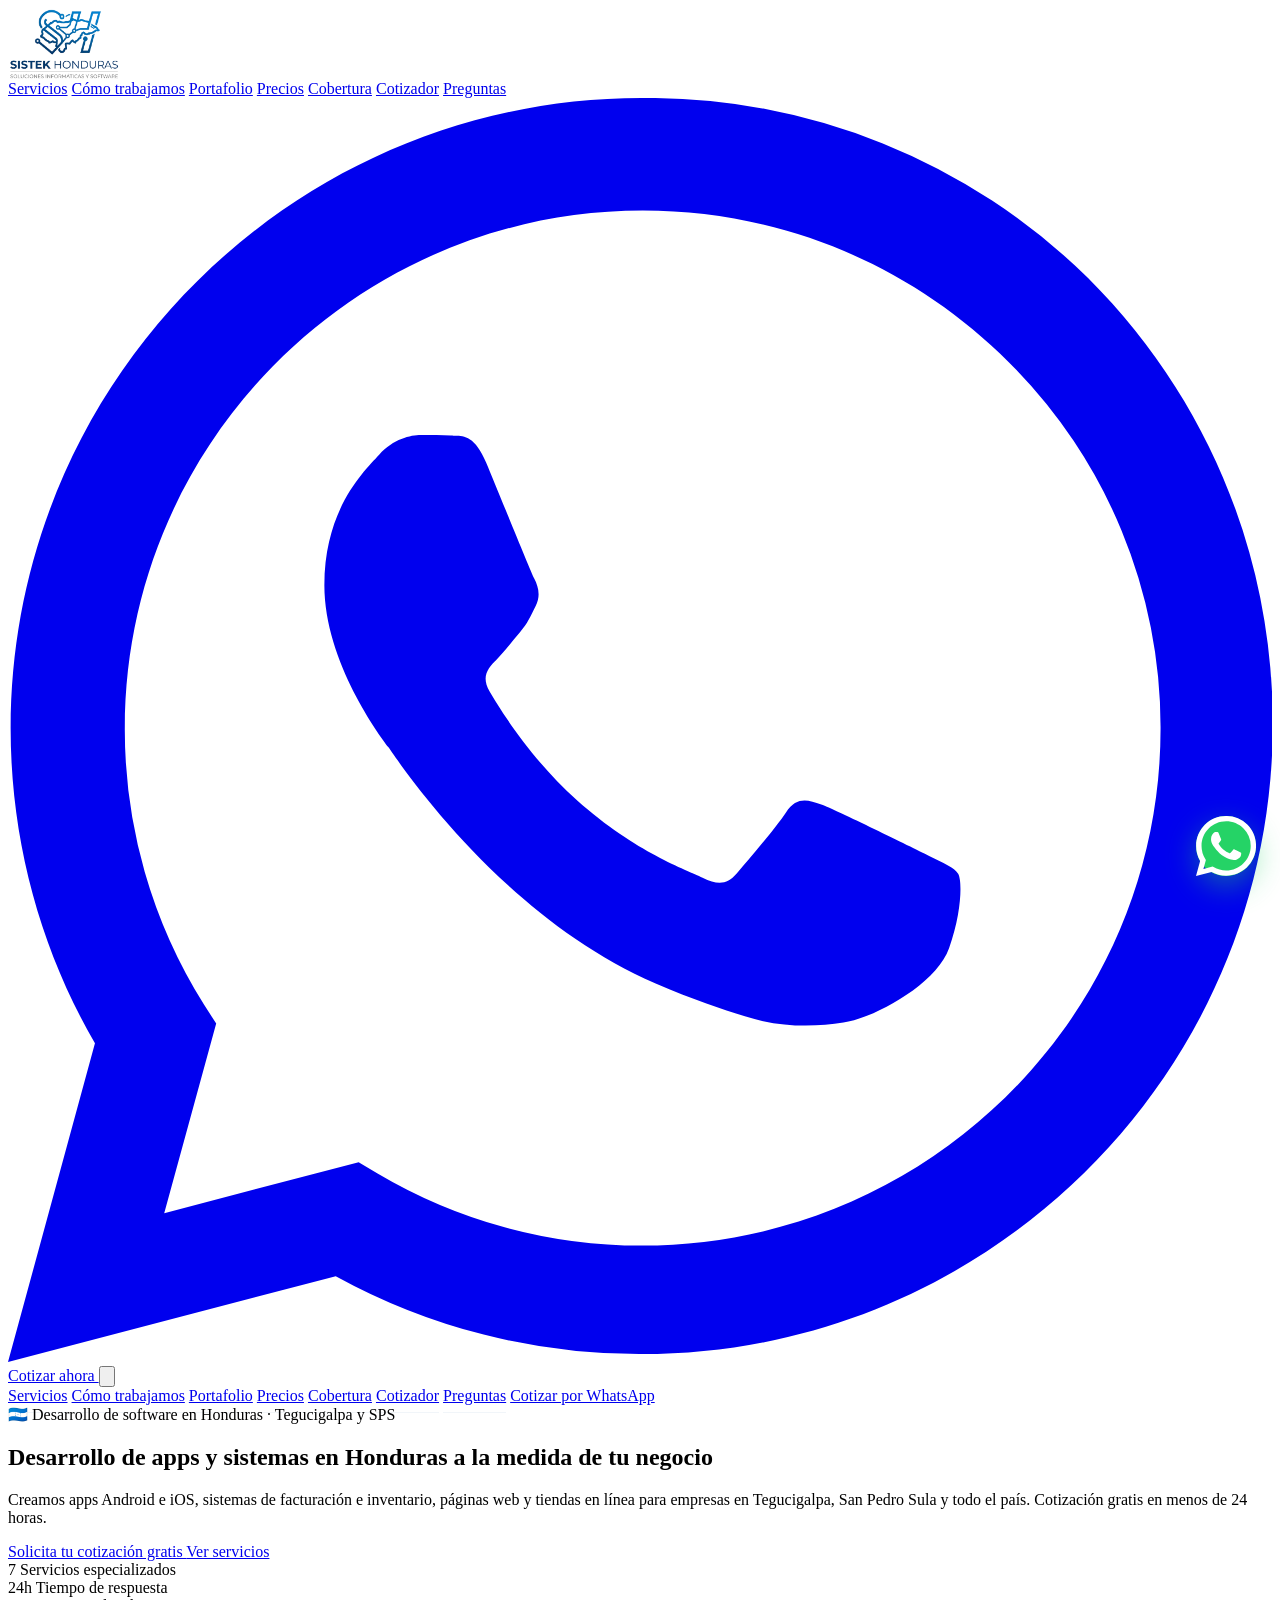
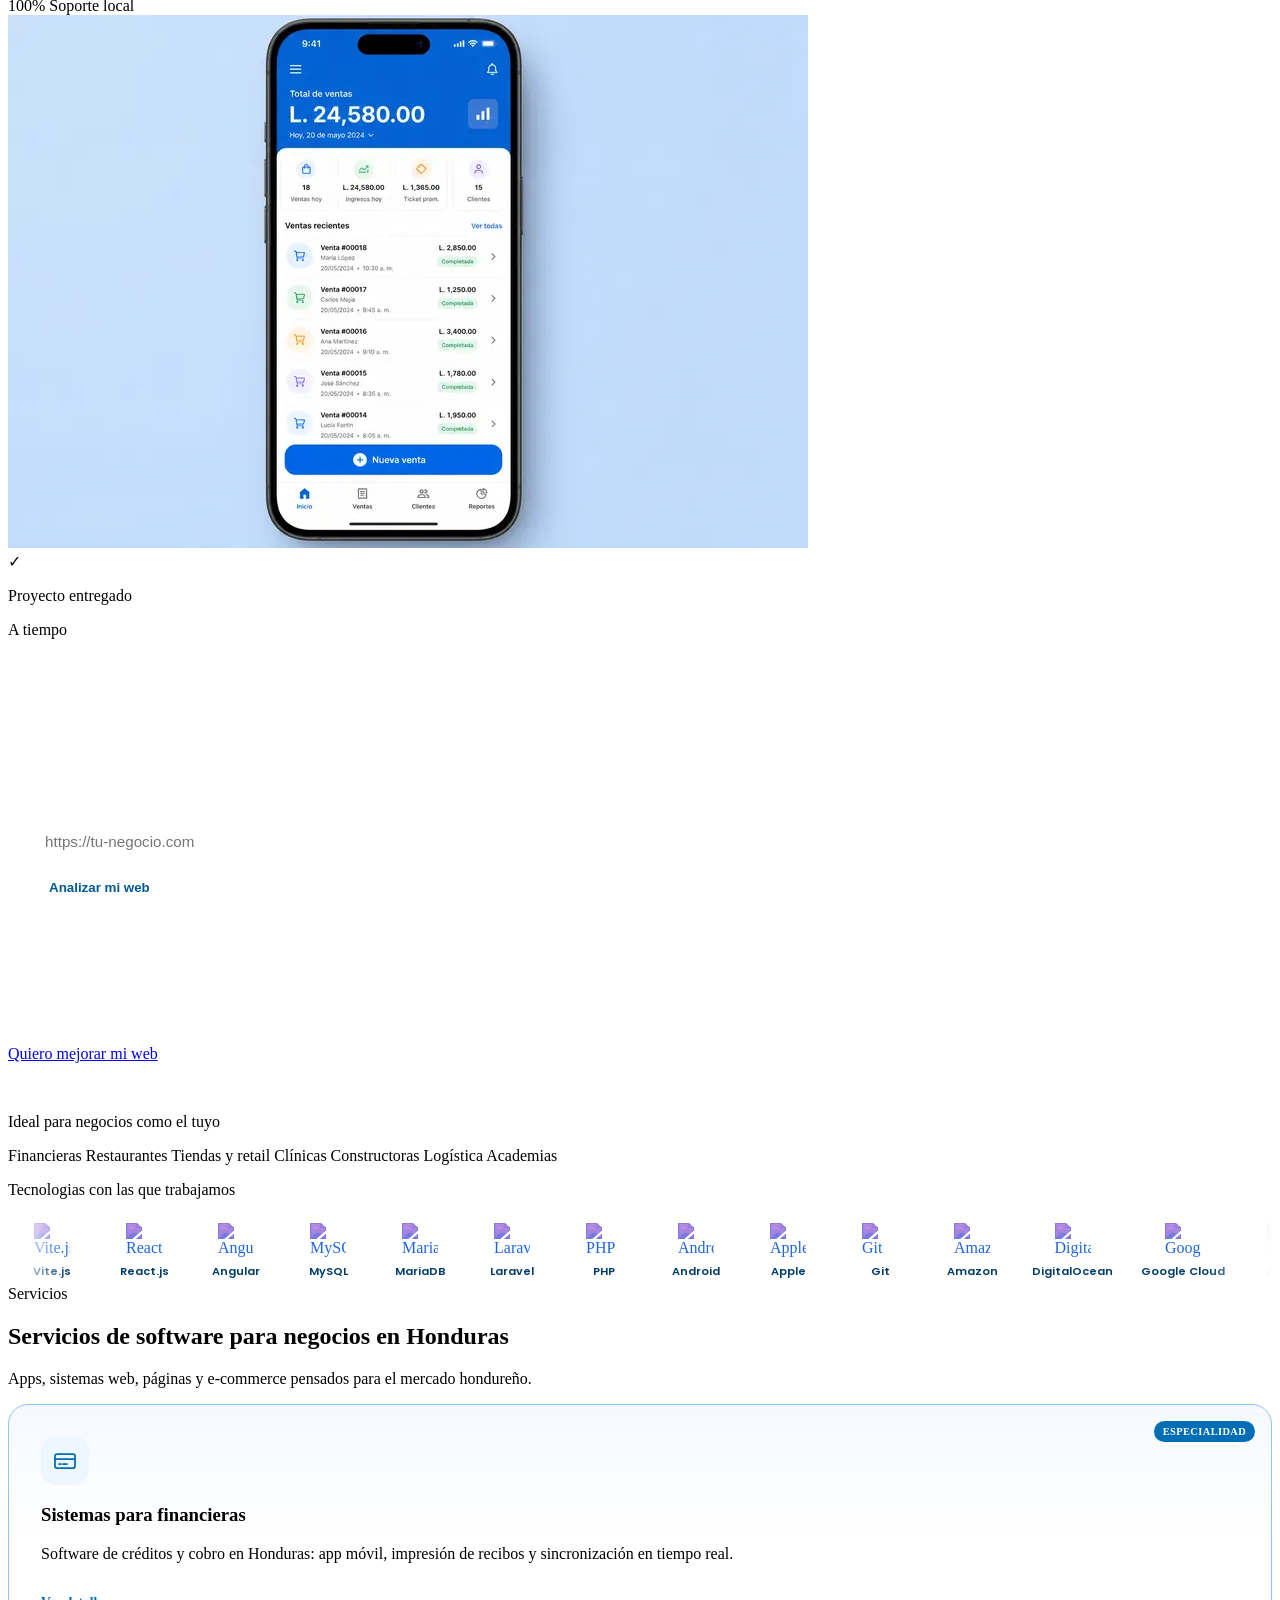
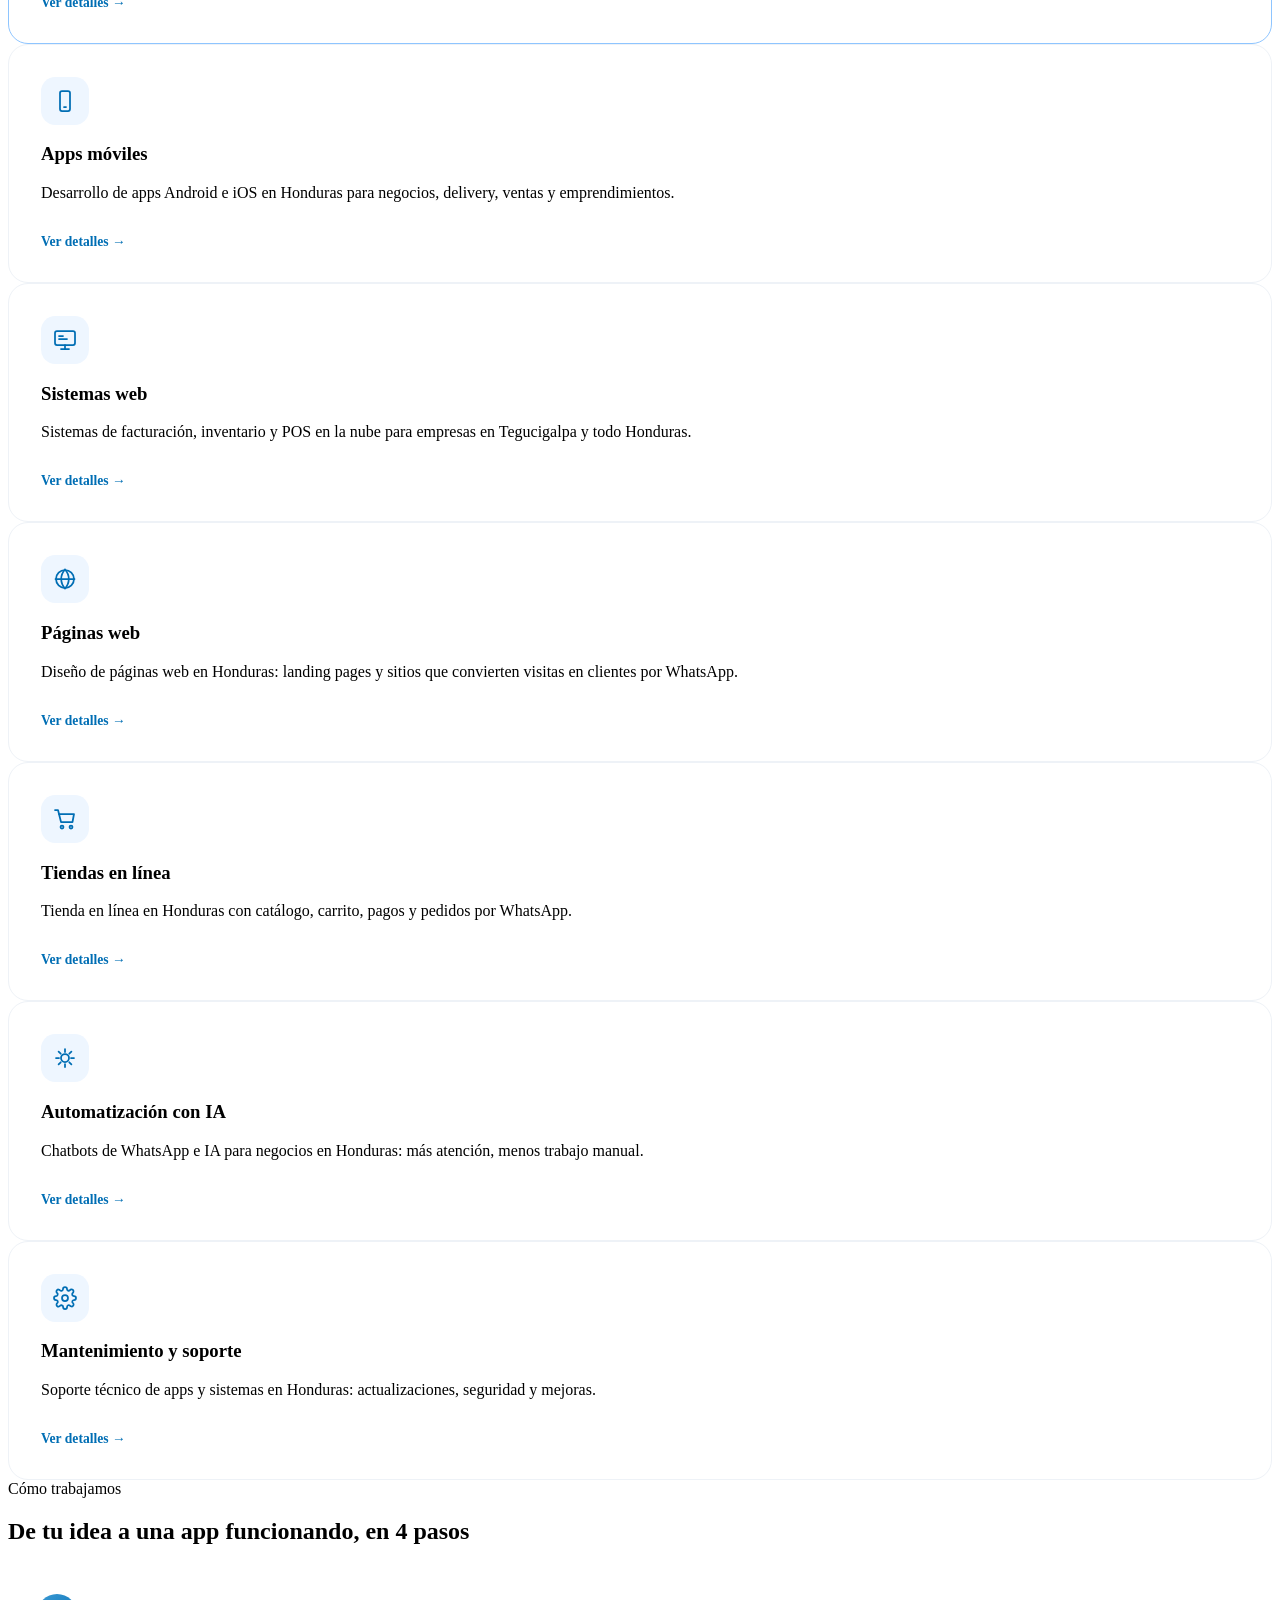
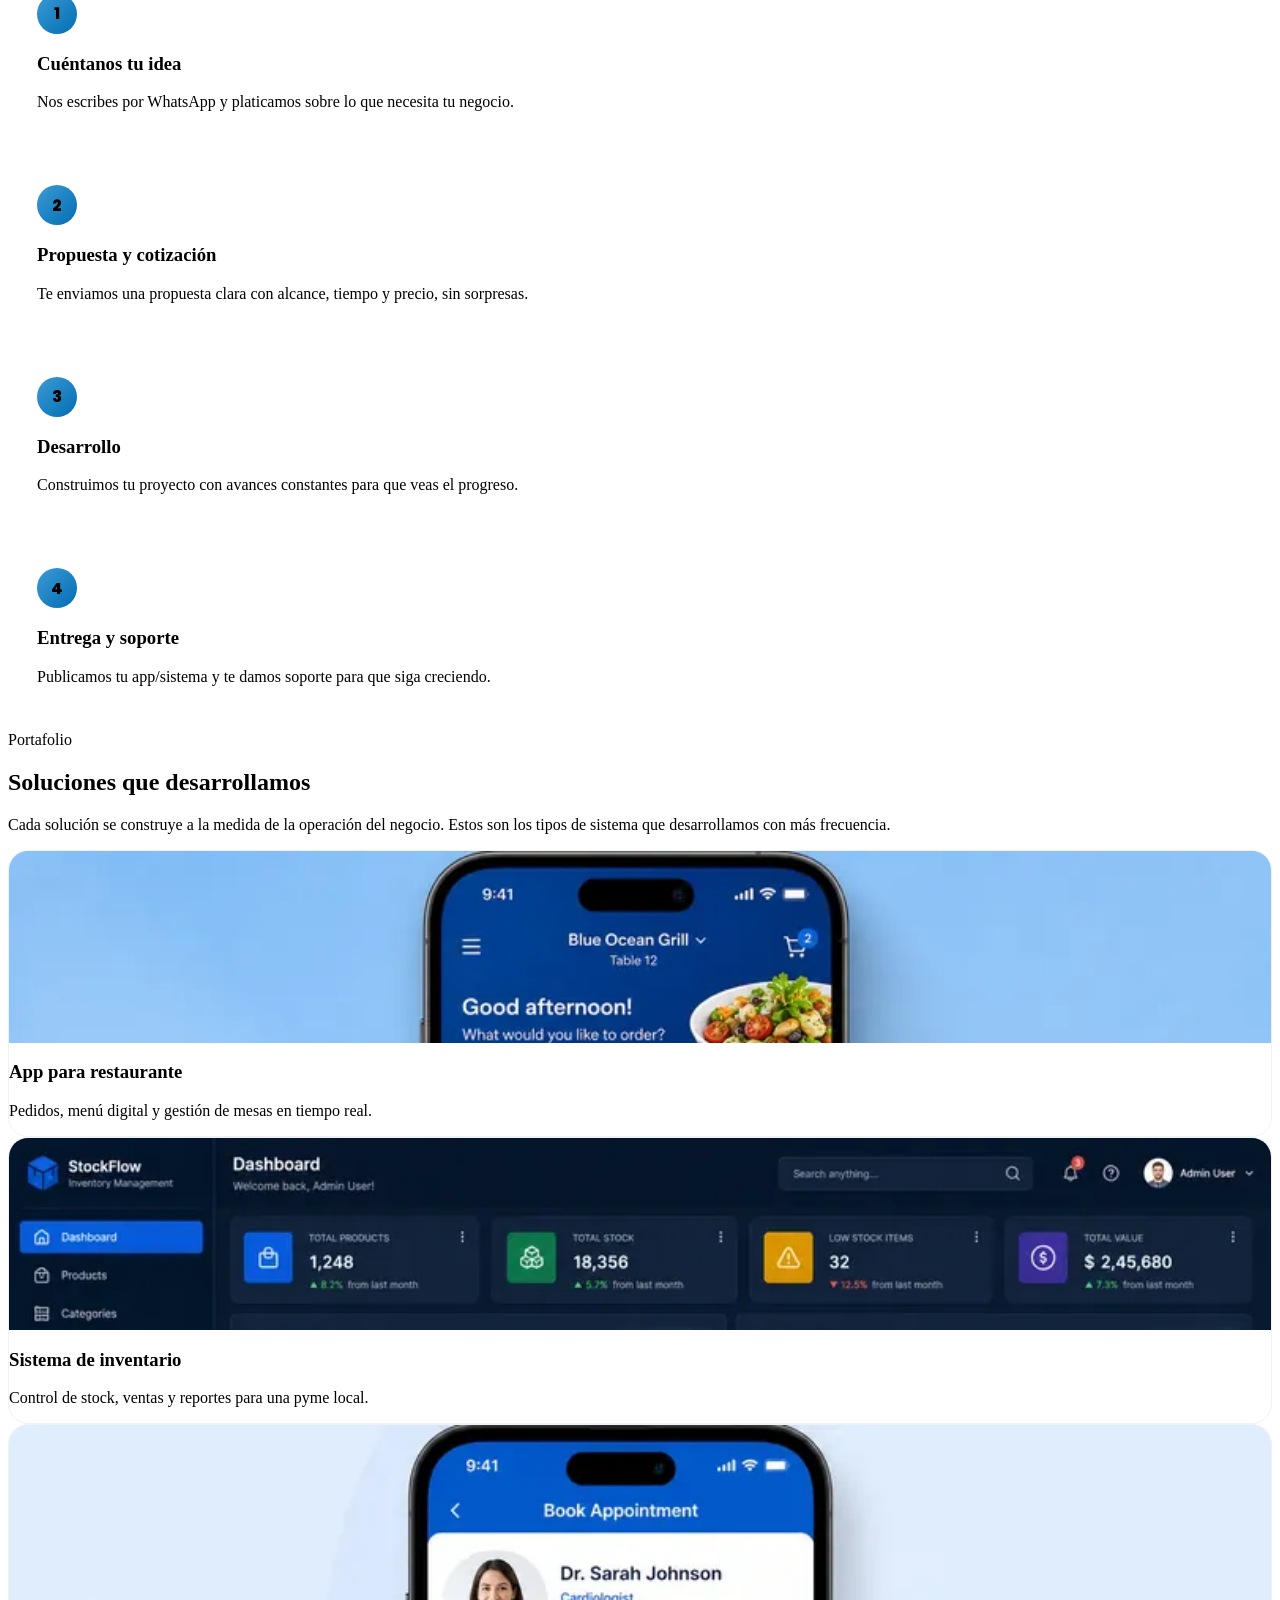
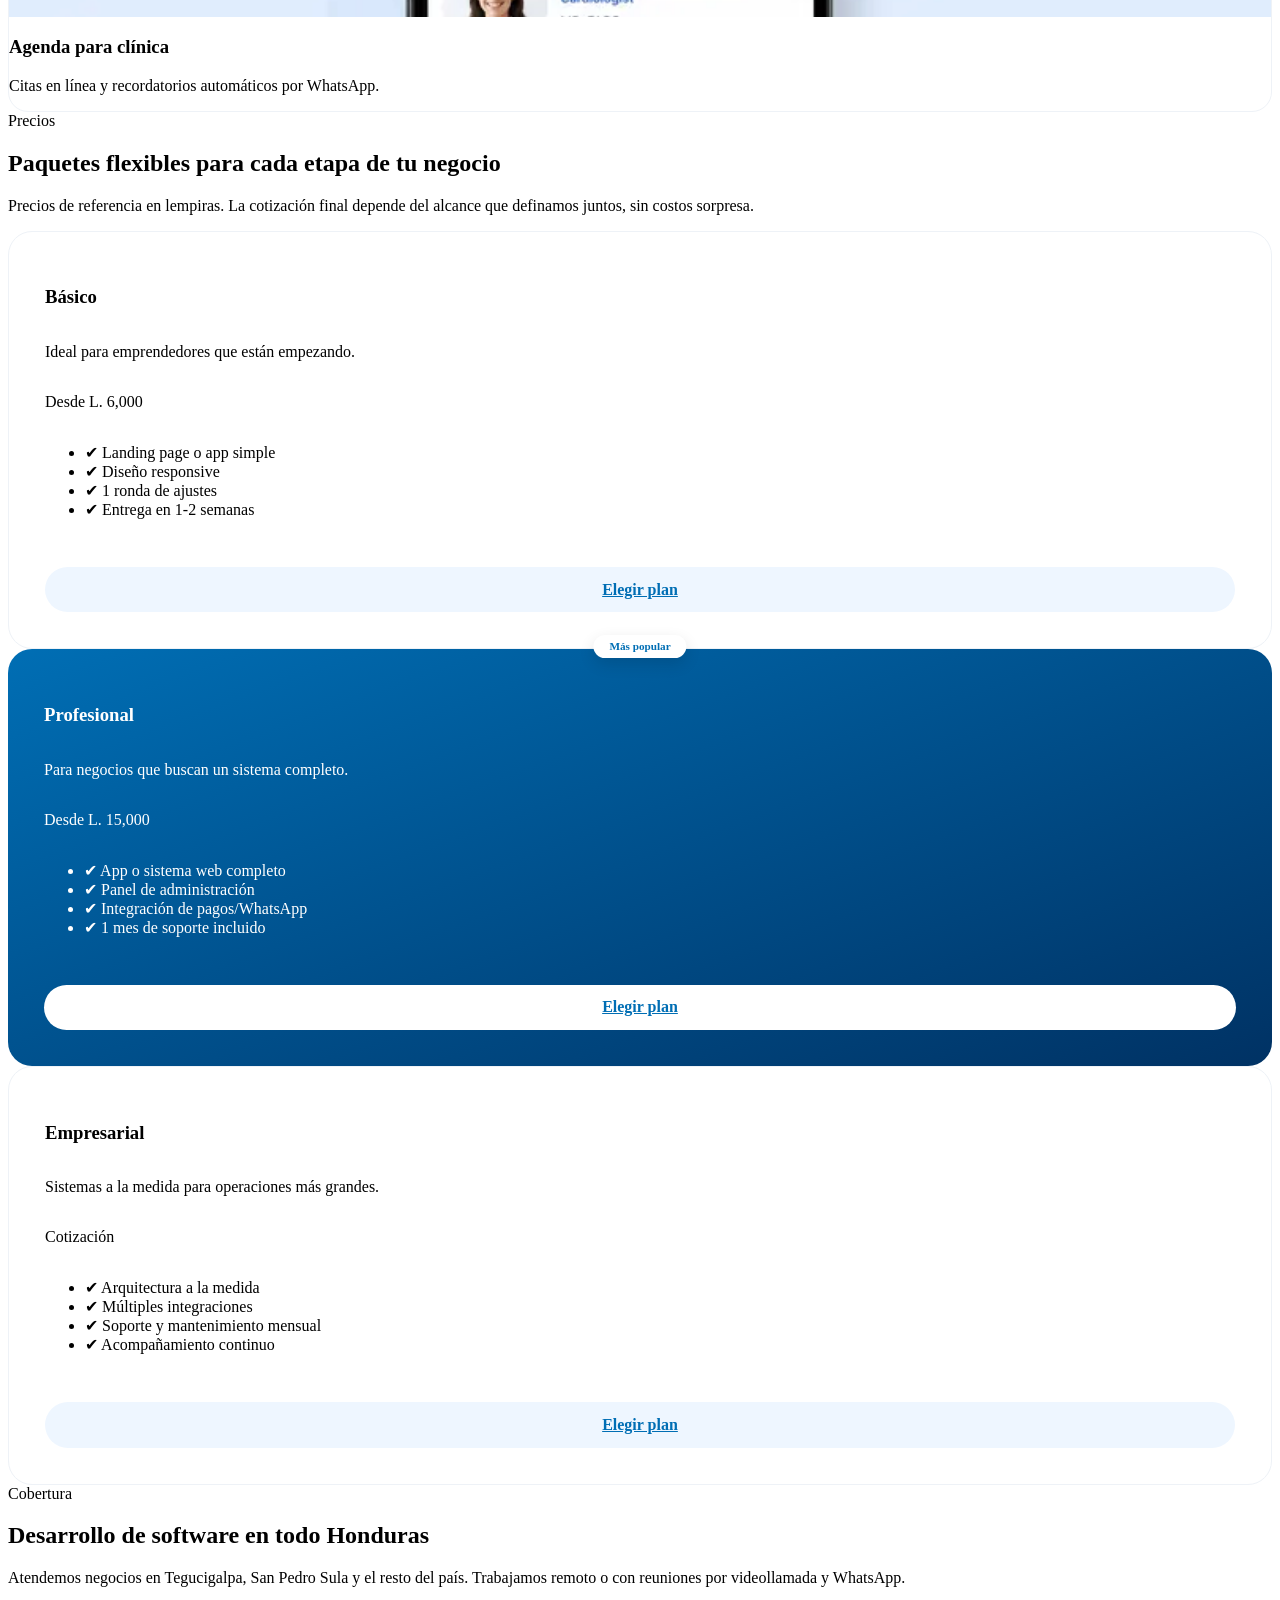
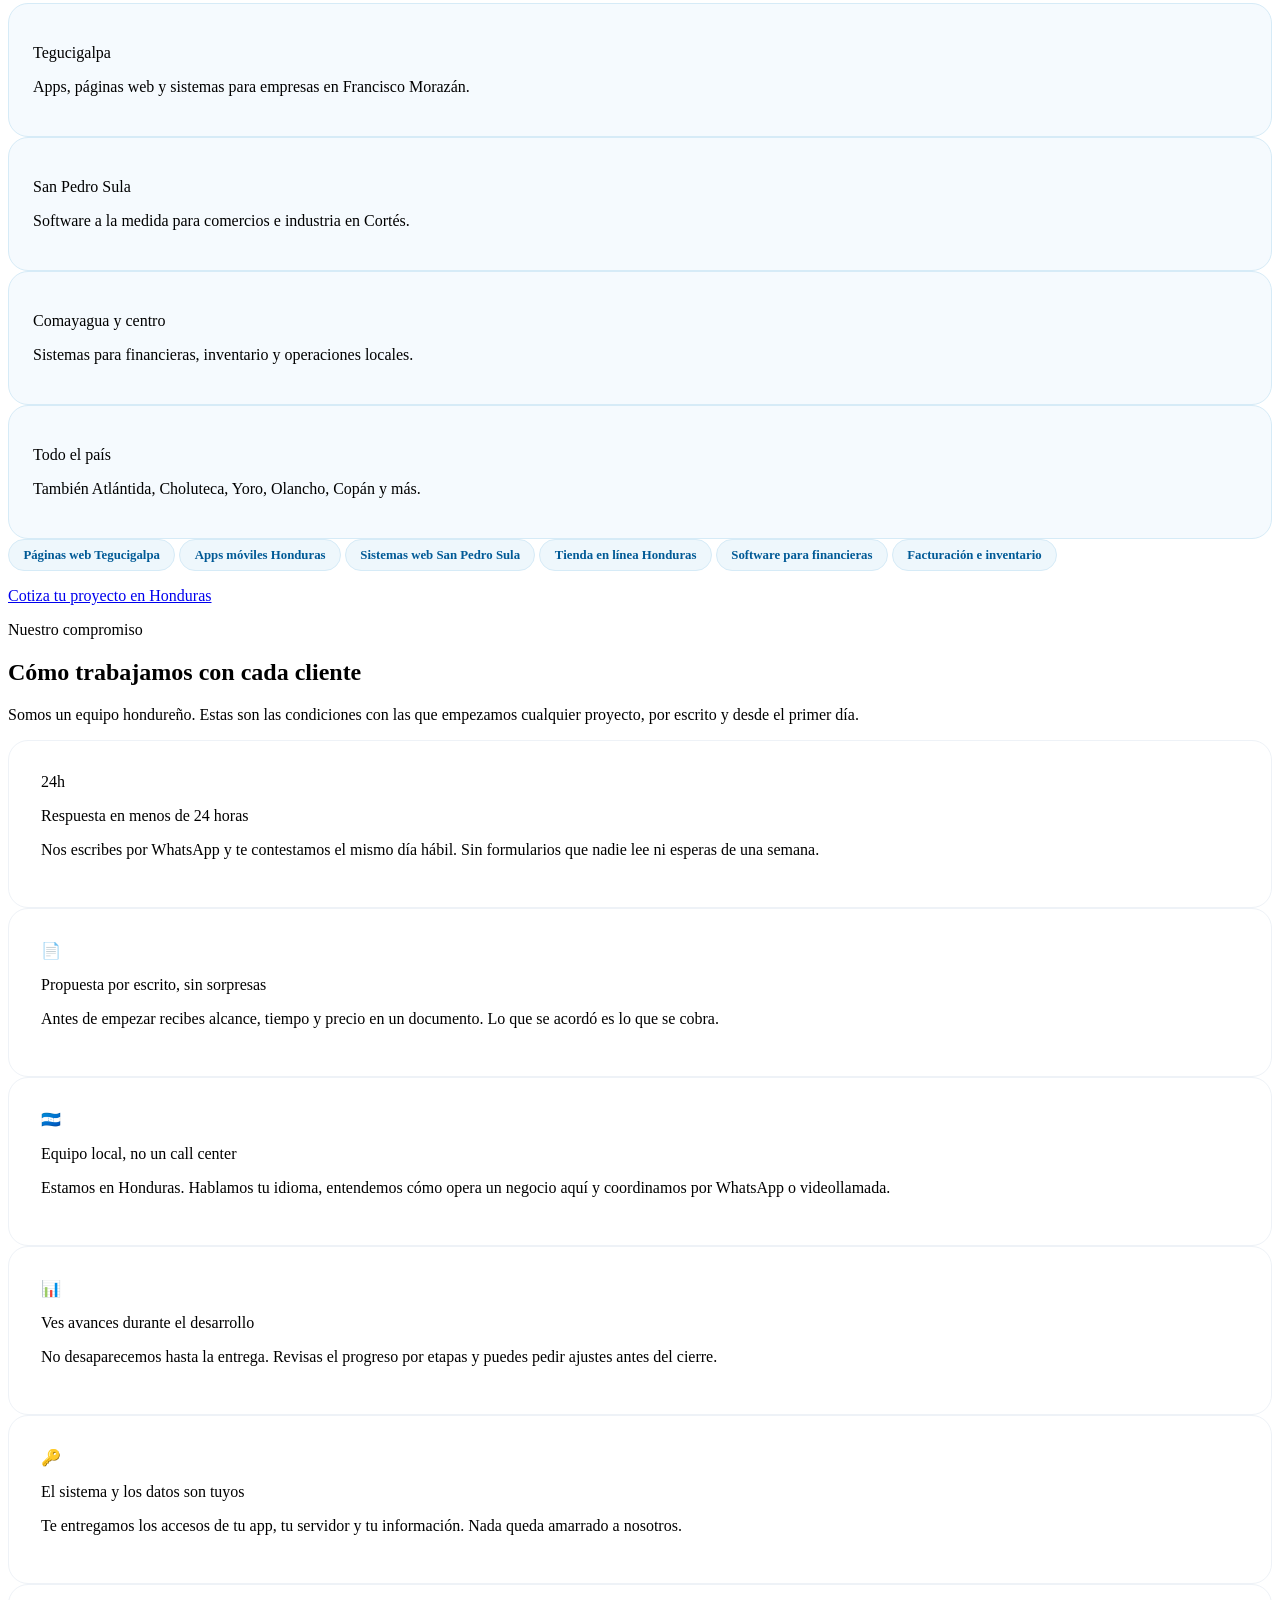
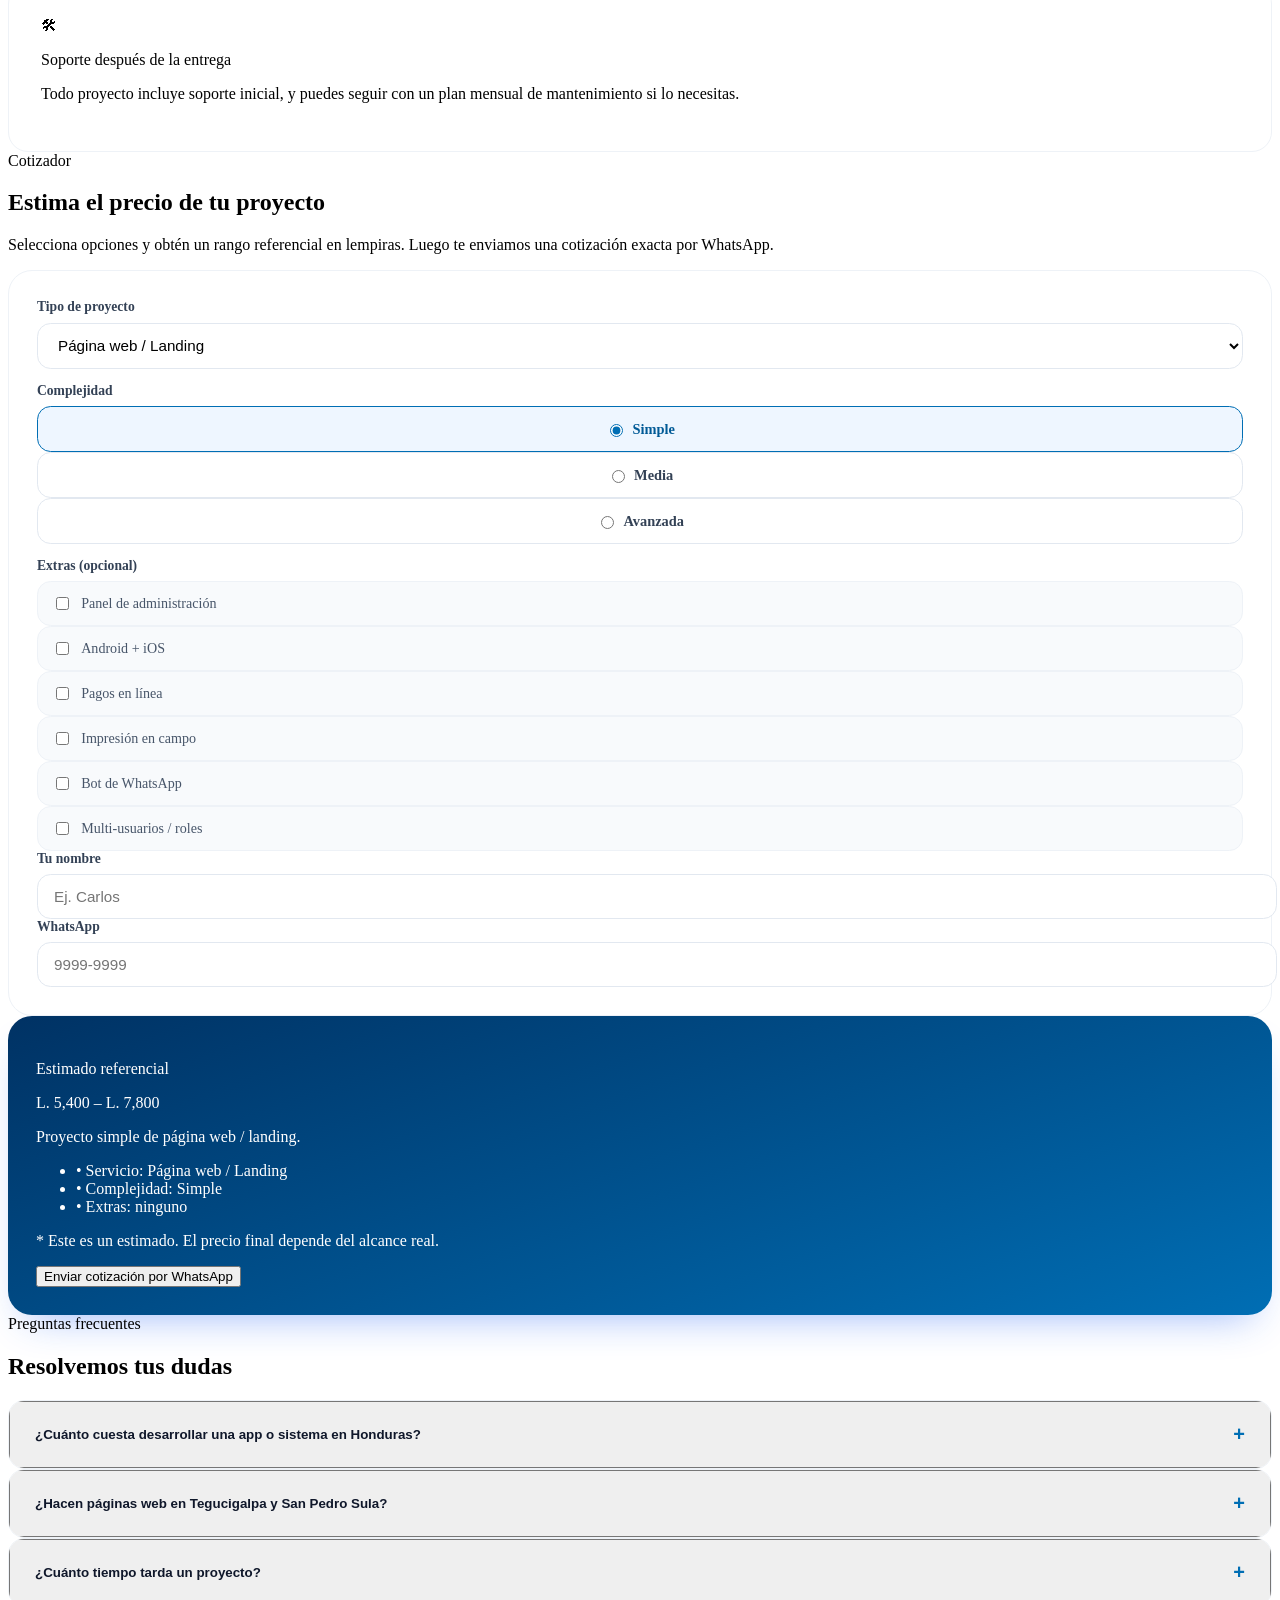
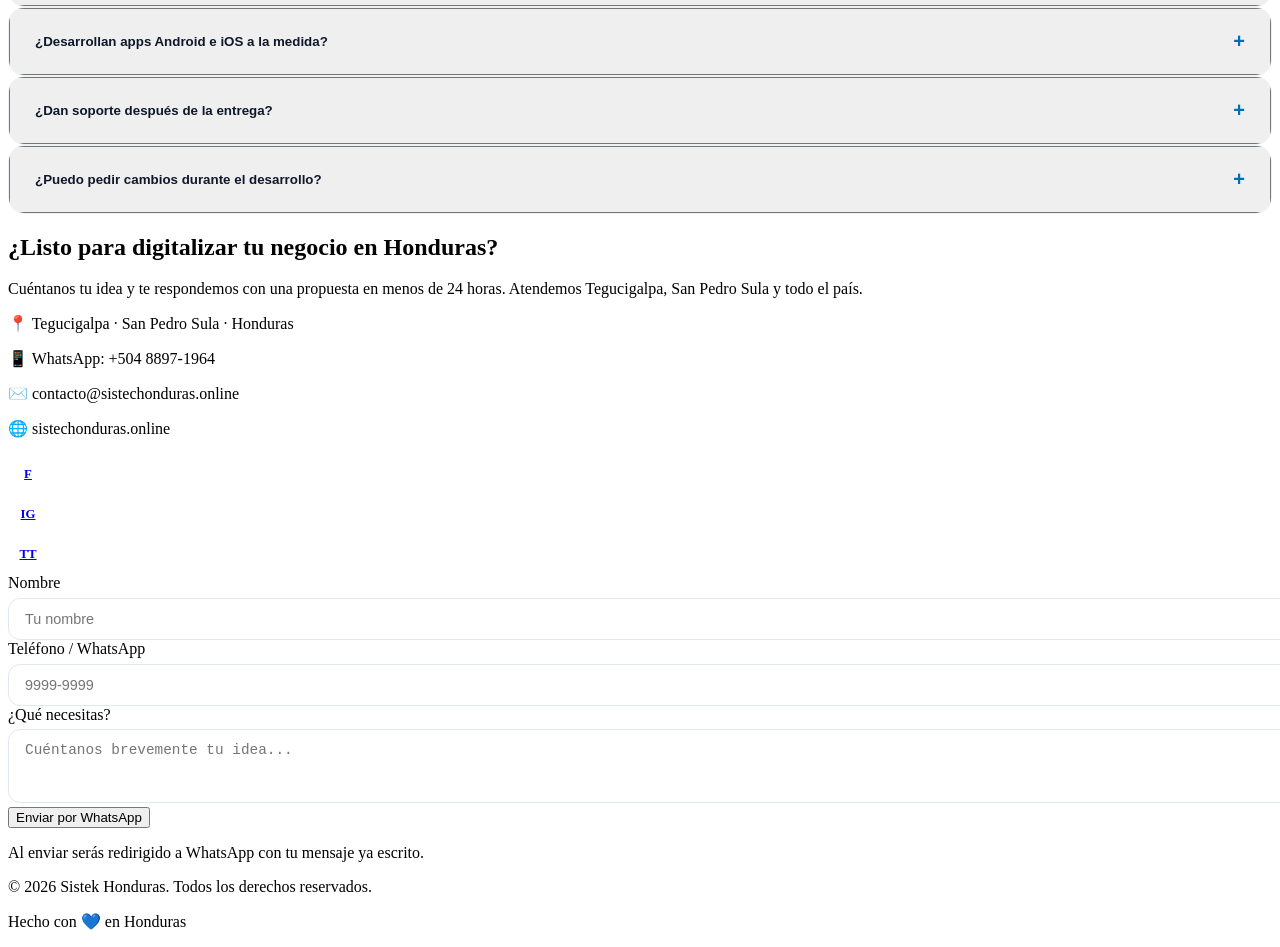
==== commit 97cea5fc: "Quitar contenido de plantilla y reforzar credibilidad del sitio - Elimina las notas internas visible" ====
--- a/index.html
+++ b/index.html
@@ -18,7 +18,10 @@
 <meta property="og:description" content="Apps móviles, sistemas web y páginas para negocios en Honduras. Cotiza gratis por WhatsApp." />
 <meta property="og:type" content="website" />
 <meta property="og:url" content="https://sistechonduras.online/" />
-<meta property="og:image" content="https://sistechonduras.online/img/logo-sistek.png" />
+<meta property="og:image" content="https://sistechonduras.online/img/og-sistek.jpg" />
+<meta property="og:image:width" content="1200" />
+<meta property="og:image:height" content="630" />
+<meta property="og:image:alt" content="Sistek Honduras — desarrollo de apps y sistemas a la medida" />
 <meta property="og:locale" content="es_HN" />
 <meta property="og:site_name" content="Sistek Honduras" />
 
@@ -26,7 +29,8 @@
 <meta name="twitter:card" content="summary_large_image" />
 <meta name="twitter:title" content="Desarrollo de Apps y Sistemas en Honduras | Sistek Honduras" />
 <meta name="twitter:description" content="Apps móviles, sistemas web y páginas para negocios en Honduras. Cotiza gratis por WhatsApp." />
-<meta name="twitter:image" content="https://sistechonduras.online/img/logo-sistek.png" />
+<meta name="twitter:image" content="https://sistechonduras.online/img/og-sistek.jpg" />
+<meta name="twitter:image:alt" content="Sistek Honduras — desarrollo de apps y sistemas a la medida" />
 
 <!-- Datos estructurados (Schema.org) para mostrar rich results en Google -->
 <script type="application/ld+json">
@@ -207,7 +211,7 @@
         </a>
       </div>
       <div class="mt-10 flex items-center gap-6 text-sm text-slate-500">
-        <div><span class="block text-2xl font-bold text-brand-950 font-heading">+5</span> Proyectos entregados</div>
+        <div><span class="block text-2xl font-bold text-brand-950 font-heading">7</span> Servicios especializados</div>
         <div class="w-px h-8 bg-slate-200"></div>
         <div><span class="block text-2xl font-bold text-brand-950 font-heading">24h</span> Tiempo de respuesta</div>
         <div class="w-px h-8 bg-slate-200"></div>
@@ -521,8 +525,8 @@
 <section id="portafolio" class="py-24 max-w-7xl mx-auto px-5 md:px-8">
   <div class="text-center max-w-2xl mx-auto mb-16" data-animate>
     <span class="text-brand-600 font-semibold text-sm uppercase tracking-widest">Portafolio</span>
-    <h2 class="font-heading text-3xl md:text-4xl font-bold mt-3 text-brand-950">Proyectos que hemos desarrollado</h2>
-    <p class="text-slate-500 mt-3 text-sm">* Reemplaza estas tarjetas con capturas reales de tus proyectos a medida que los completes.</p>
+    <h2 class="font-heading text-3xl md:text-4xl font-bold mt-3 text-brand-950">Soluciones que desarrollamos</h2>
+    <p class="text-slate-500 mt-3 text-sm">Cada soluci&#243;n se construye a la medida de la operaci&#243;n del negocio. Estos son los tipos de sistema que desarrollamos con m&#225;s frecuencia.</p>
   </div>
   <div class="grid md:grid-cols-3 gap-6">
     <div class="portfolio-card" data-animate>
@@ -570,7 +574,7 @@
     <div class="text-center max-w-2xl mx-auto mb-16" data-animate>
       <span class="text-brand-600 font-semibold text-sm uppercase tracking-widest">Precios</span>
       <h2 class="font-heading text-3xl md:text-4xl font-bold mt-3 text-brand-950">Paquetes flexibles para cada etapa de tu negocio</h2>
-      <p class="text-slate-500 mt-3 text-sm">* Precios referenciales — ajústalos según tus costos reales.</p>
+      <p class="text-slate-500 mt-3 text-sm">Precios de referencia en lempiras. La cotizaci&#243;n final depende del alcance que definamos juntos, sin costos sorpresa.</p>
     </div>
     <div class="grid md:grid-cols-3 gap-6 items-stretch">
       <div class="price-card" data-animate>
@@ -659,75 +663,55 @@
   </div>
 </section>
 
-<!-- ===== TESTIMONIOS ===== -->
-<section class="py-24 max-w-7xl mx-auto px-5 md:px-8">
+<!-- ===== COMPROMISOS ===== -->
+<section id="compromisos" class="py-24 max-w-7xl mx-auto px-5 md:px-8">
   <div class="text-center max-w-2xl mx-auto mb-16" data-animate>
-    <span class="text-brand-600 font-semibold text-sm uppercase tracking-widest">Testimonios</span>
-    <h2 class="font-heading text-3xl md:text-4xl font-bold mt-3 text-brand-950">Clientes en distintos departamentos de Honduras</h2>
+    <span class="text-brand-600 font-semibold text-sm uppercase tracking-widest">Nuestro compromiso</span>
+    <h2 class="font-heading text-3xl md:text-4xl font-bold mt-3 text-brand-950">C&#243;mo trabajamos con cada cliente</h2>
+    <p class="text-slate-500 mt-3 text-sm">Somos un equipo hondure&#241;o. Estas son las condiciones con las que empezamos cualquier proyecto, por escrito y desde el primer d&#237;a.</p>
   </div>
   <div class="grid sm:grid-cols-2 lg:grid-cols-3 gap-6">
     <div class="testimonial-card" data-animate>
-      <p class="text-slate-600 text-sm">"Nos entregaron el sistema de inventario a tiempo y el soporte ha sido excelente. Desde Santa Bárbara controlamos stock, ventas y reportes desde el celular."</p>
-      <div class="flex items-center gap-3 mt-5">
-        <div class="w-10 h-10 rounded-full bg-brand-100 flex items-center justify-center font-bold text-brand-700">JM</div>
-        <div><p class="font-semibold text-sm">José Martínez</p><p class="text-xs text-slate-400">Dueño, Ferretería · Santa Bárbara</p></div>
-      </div>
+      <div class="flex items-center gap-3">
+        <div class="w-10 h-10 rounded-full bg-brand-100 flex items-center justify-center font-bold text-brand-700">24h</div>
+        <p class="font-semibold text-sm">Respuesta en menos de 24 horas</p>
+      </div>
+      <p class="text-slate-600 text-sm mt-4">Nos escribes por WhatsApp y te contestamos el mismo d&#237;a h&#225;bil. Sin formularios que nadie lee ni esperas de una semana.</p>
     </div>
     <div class="testimonial-card" data-animate>
-      <p class="text-slate-600 text-sm">"La app de pedidos y menú digital aumentó nuestras ventas en línea desde el primer mes. En Cortés competimos mejor con las cadenas grandes gracias a la tecnología."</p>
-      <div class="flex items-center gap-3 mt-5">
-        <div class="w-10 h-10 rounded-full bg-brand-100 flex items-center justify-center font-bold text-brand-700">CR</div>
-        <div><p class="font-semibold text-sm">Carla Rivera</p><p class="text-xs text-slate-400">Gerente, Restaurante · Cortés</p></div>
-      </div>
+      <div class="flex items-center gap-3">
+        <div class="w-10 h-10 rounded-full bg-brand-100 flex items-center justify-center font-bold text-brand-700">&#128196;</div>
+        <p class="font-semibold text-sm">Propuesta por escrito, sin sorpresas</p>
+      </div>
+      <p class="text-slate-600 text-sm mt-4">Antes de empezar recibes alcance, tiempo y precio en un documento. Lo que se acord&#243; es lo que se cobra.</p>
     </div>
     <div class="testimonial-card" data-animate>
-      <p class="text-slate-600 text-sm">"Explicaron todo el proceso claramente y cumplieron los tiempos. La agenda de citas con recordatorios por WhatsApp es justo lo que necesitábamos en Tegucigalpa."</p>
-      <div class="flex items-center gap-3 mt-5">
-        <div class="w-10 h-10 rounded-full bg-brand-100 flex items-center justify-center font-bold text-brand-700">AL</div>
-        <div><p class="font-semibold text-sm">Ana López</p><p class="text-xs text-slate-400">Directora, Clínica dental · Francisco Morazán</p></div>
-      </div>
+      <div class="flex items-center gap-3">
+        <div class="w-10 h-10 rounded-full bg-brand-100 flex items-center justify-center font-bold text-brand-700">&#127469;&#127475;</div>
+        <p class="font-semibold text-sm">Equipo local, no un call center</p>
+      </div>
+      <p class="text-slate-600 text-sm mt-4">Estamos en Honduras. Hablamos tu idioma, entendemos c&#243;mo opera un negocio aqu&#237; y coordinamos por WhatsApp o videollamada.</p>
     </div>
     <div class="testimonial-card" data-animate>
-      <p class="text-slate-600 text-sm">"Implementaron el sistema de créditos y la app de cobranza en campo para nuestra financiera en Comayagua. Los cobradores imprimen recibos desde el celular al instante."</p>
-      <div class="flex items-center gap-3 mt-5">
-        <div class="w-10 h-10 rounded-full bg-brand-100 flex items-center justify-center font-bold text-brand-700">RS</div>
-        <div><p class="font-semibold text-sm">Roberto Sánchez</p><p class="text-xs text-slate-400">Gerente, Financiera comunitaria · Comayagua</p></div>
-      </div>
+      <div class="flex items-center gap-3">
+        <div class="w-10 h-10 rounded-full bg-brand-100 flex items-center justify-center font-bold text-brand-700">&#128202;</div>
+        <p class="font-semibold text-sm">Ves avances durante el desarrollo</p>
+      </div>
+      <p class="text-slate-600 text-sm mt-4">No desaparecemos hasta la entrega. Revisas el progreso por etapas y puedes pedir ajustes antes del cierre.</p>
     </div>
     <div class="testimonial-card" data-animate>
-      <p class="text-slate-600 text-sm">"Nuestra tienda en línea quedó lista en pocas semanas. Desde La Ceiba, Atlántida, vendemos a todo el país y los pedidos llegan directo al WhatsApp."</p>
-      <div class="flex items-center gap-3 mt-5">
-        <div class="w-10 h-10 rounded-full bg-brand-100 flex items-center justify-center font-bold text-brand-700">MV</div>
-        <div><p class="font-semibold text-sm">María Elena Vásquez</p><p class="text-xs text-slate-400">Dueña, Boutique en línea · Atlántida</p></div>
-      </div>
+      <div class="flex items-center gap-3">
+        <div class="w-10 h-10 rounded-full bg-brand-100 flex items-center justify-center font-bold text-brand-700">&#128273;</div>
+        <p class="font-semibold text-sm">El sistema y los datos son tuyos</p>
+      </div>
+      <p class="text-slate-600 text-sm mt-4">Te entregamos los accesos de tu app, tu servidor y tu informaci&#243;n. Nada queda amarrado a nosotros.</p>
     </div>
     <div class="testimonial-card" data-animate>
-      <p class="text-slate-600 text-sm">"La landing page y el formulario de inscripción nos trajeron más estudiantes en Choluteca. Se ve profesional, carga rápido en el celular y el botón a WhatsApp convierte muy bien."</p>
-      <div class="flex items-center gap-3 mt-5">
-        <div class="w-10 h-10 rounded-full bg-brand-100 flex items-center justify-center font-bold text-brand-700">LH</div>
-        <div><p class="font-semibold text-sm">Luis Hernández</p><p class="text-xs text-slate-400">Director, Academia de idiomas · Choluteca</p></div>
-      </div>
-    </div>
-    <div class="testimonial-card" data-animate>
-      <p class="text-slate-600 text-sm">"El sistema de rutas y entregas nos ahorró horas de trabajo manual en Yoro. Ahora sabemos en tiempo real dónde está cada paquete en todo el departamento."</p>
-      <div class="flex items-center gap-3 mt-5">
-        <div class="w-10 h-10 rounded-full bg-brand-100 flex items-center justify-center font-bold text-brand-700">PM</div>
-        <div><p class="font-semibold text-sm">Patricia Mendoza</p><p class="text-xs text-slate-400">Coordinadora, Empresa de logística · Yoro</p></div>
-      </div>
-    </div>
-    <div class="testimonial-card" data-animate>
-      <p class="text-slate-600 text-sm">"Necesitábamos control de proyectos y avances de obra en Olancho. Entendieron nuestra operación y nos armaron un sistema a la medida, sin funciones de más."</p>
-      <div class="flex items-center gap-3 mt-5">
-        <div class="w-10 h-10 rounded-full bg-brand-100 flex items-center justify-center font-bold text-brand-700">DM</div>
-        <div><p class="font-semibold text-sm">Daniel Mejía</p><p class="text-xs text-slate-400">Propietario, Constructora · Olancho</p></div>
-      </div>
-    </div>
-    <div class="testimonial-card" data-animate>
-      <p class="text-slate-600 text-sm">"El bot de WhatsApp responde preguntas frecuentes automáticamente y nos libera tiempo en Copán. El soporte post-entrega también ha sido muy bueno."</p>
-      <div class="flex items-center gap-3 mt-5">
-        <div class="w-10 h-10 rounded-full bg-brand-100 flex items-center justify-center font-bold text-brand-700">SC</div>
-        <div><p class="font-semibold text-sm">Sofía Castillo</p><p class="text-xs text-slate-400">Gerente, Restaurante y delivery · Copán</p></div>
-      </div>
+      <div class="flex items-center gap-3">
+        <div class="w-10 h-10 rounded-full bg-brand-100 flex items-center justify-center font-bold text-brand-700">&#128736;</div>
+        <p class="font-semibold text-sm">Soporte despu&#233;s de la entrega</p>
+      </div>
+      <p class="text-slate-600 text-sm mt-4">Todo proyecto incluye soporte inicial, y puedes seguir con un plan mensual de mantenimiento si lo necesitas.</p>
     </div>
   </div>
 </section>
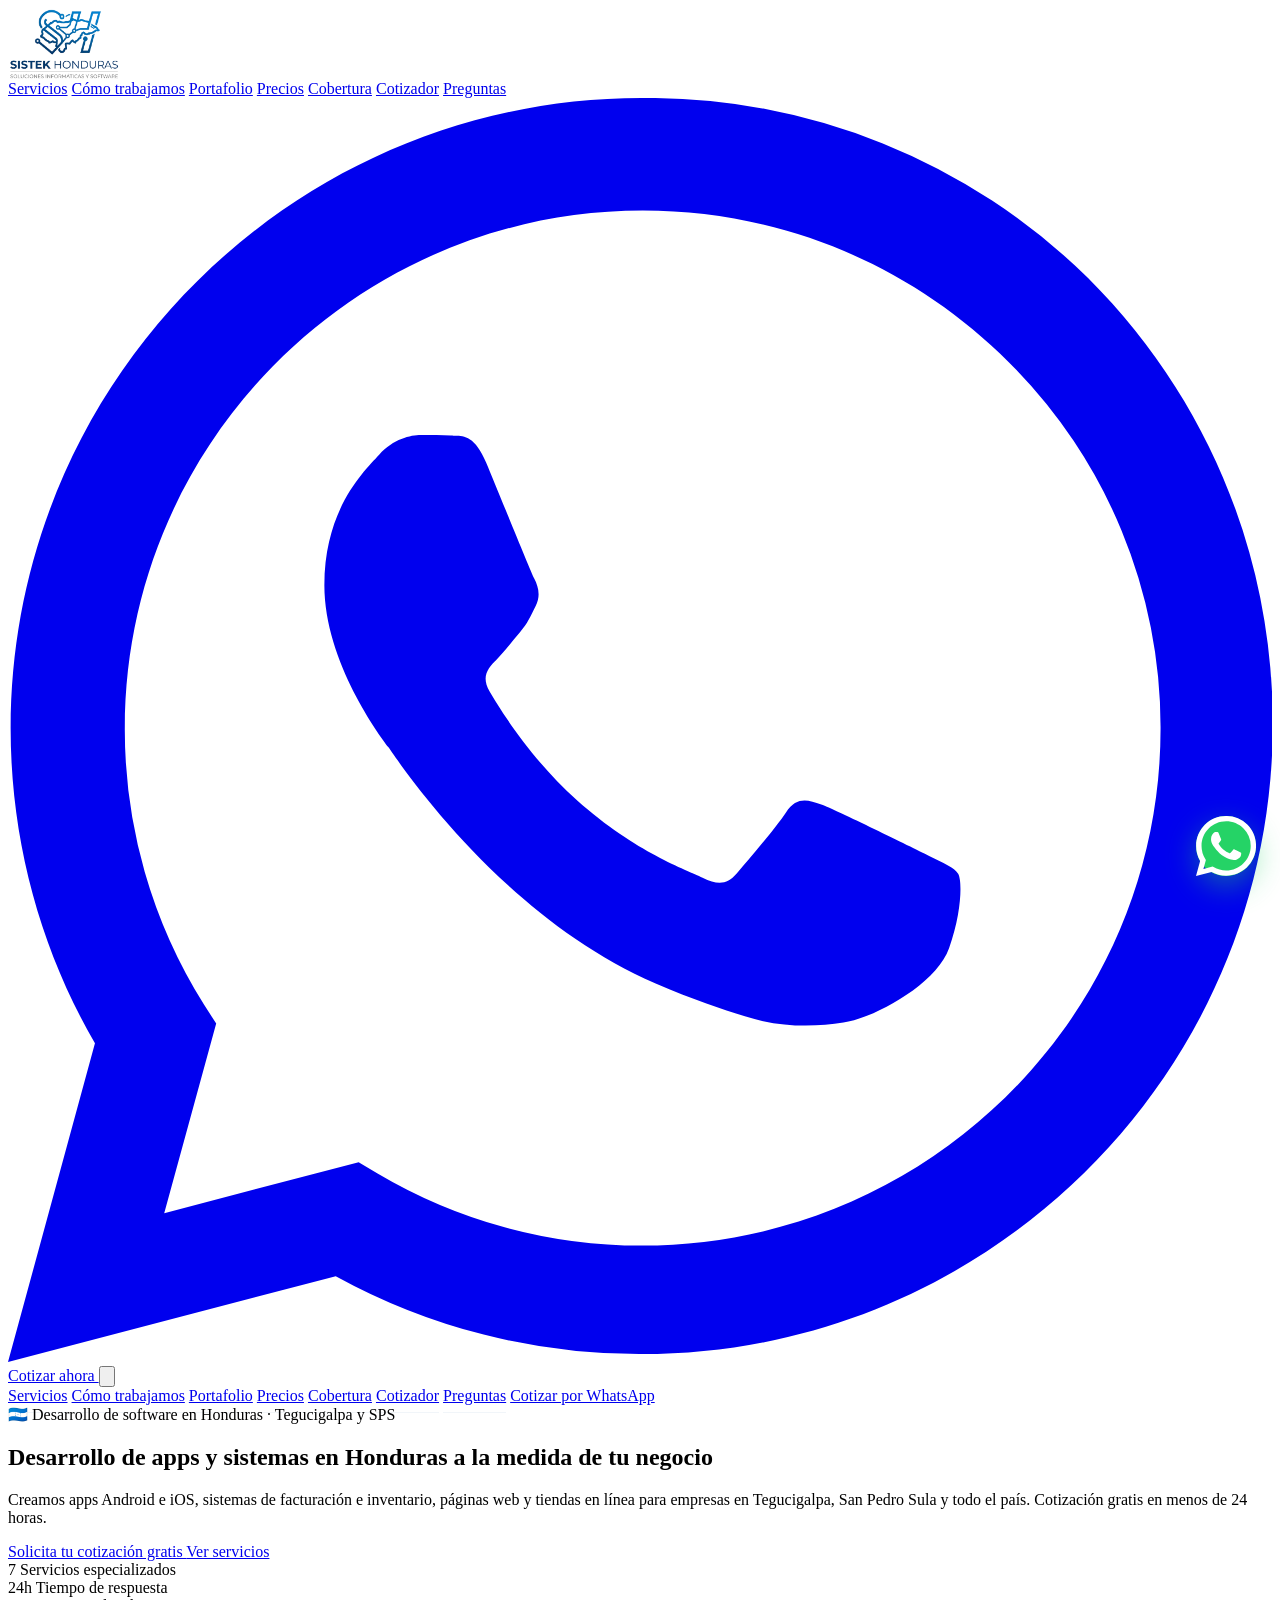
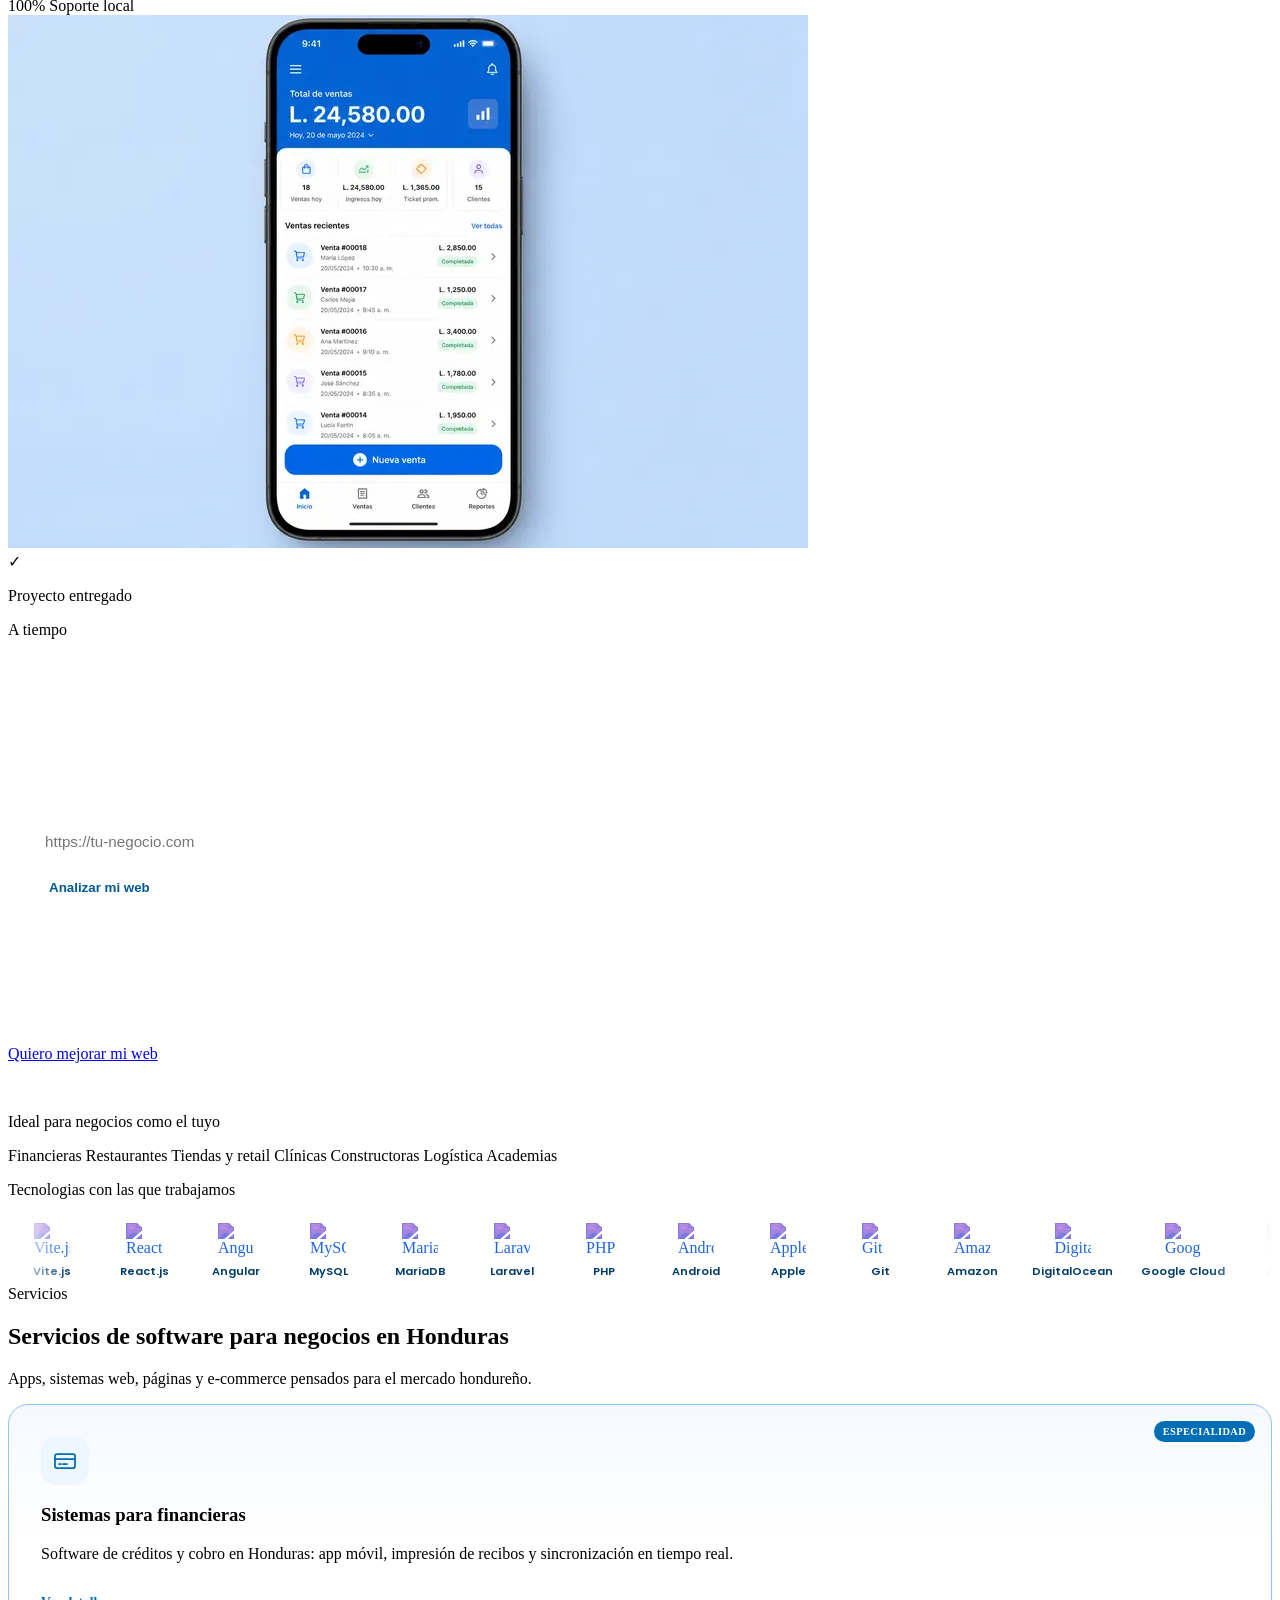
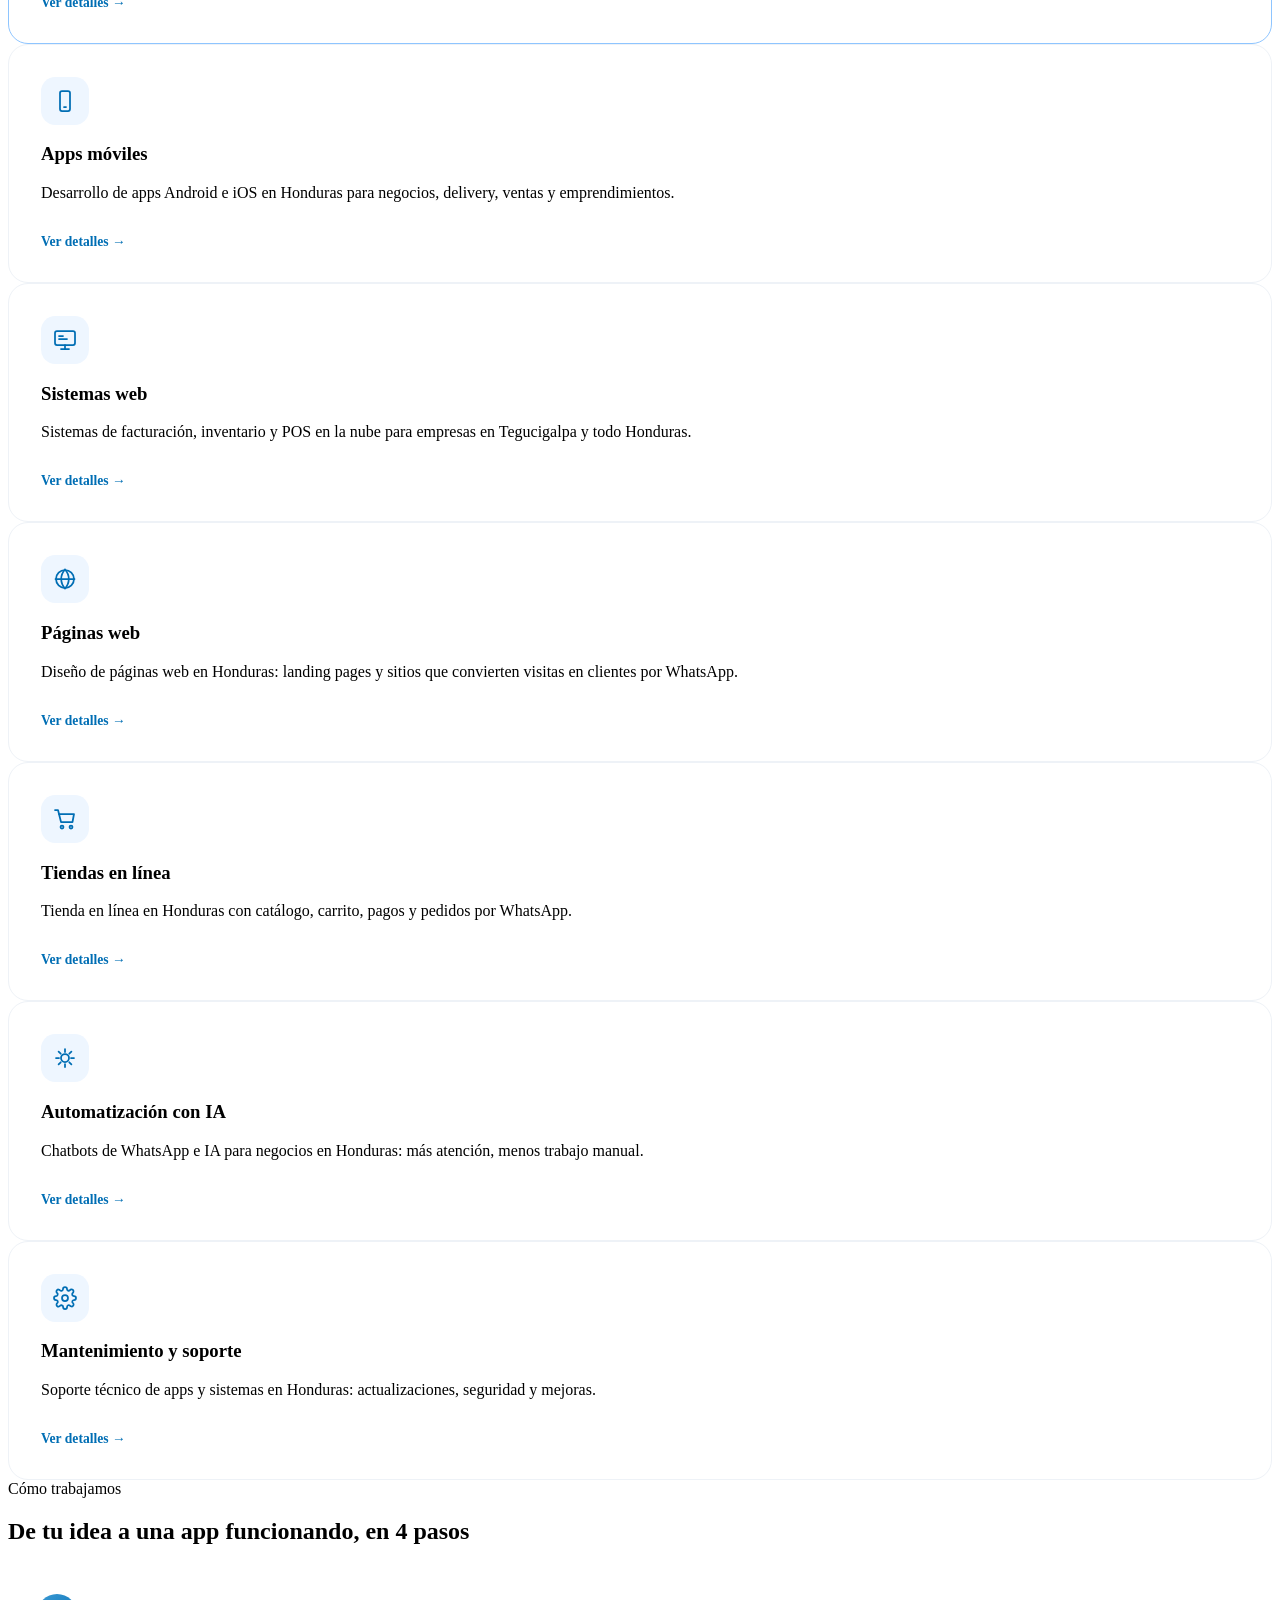
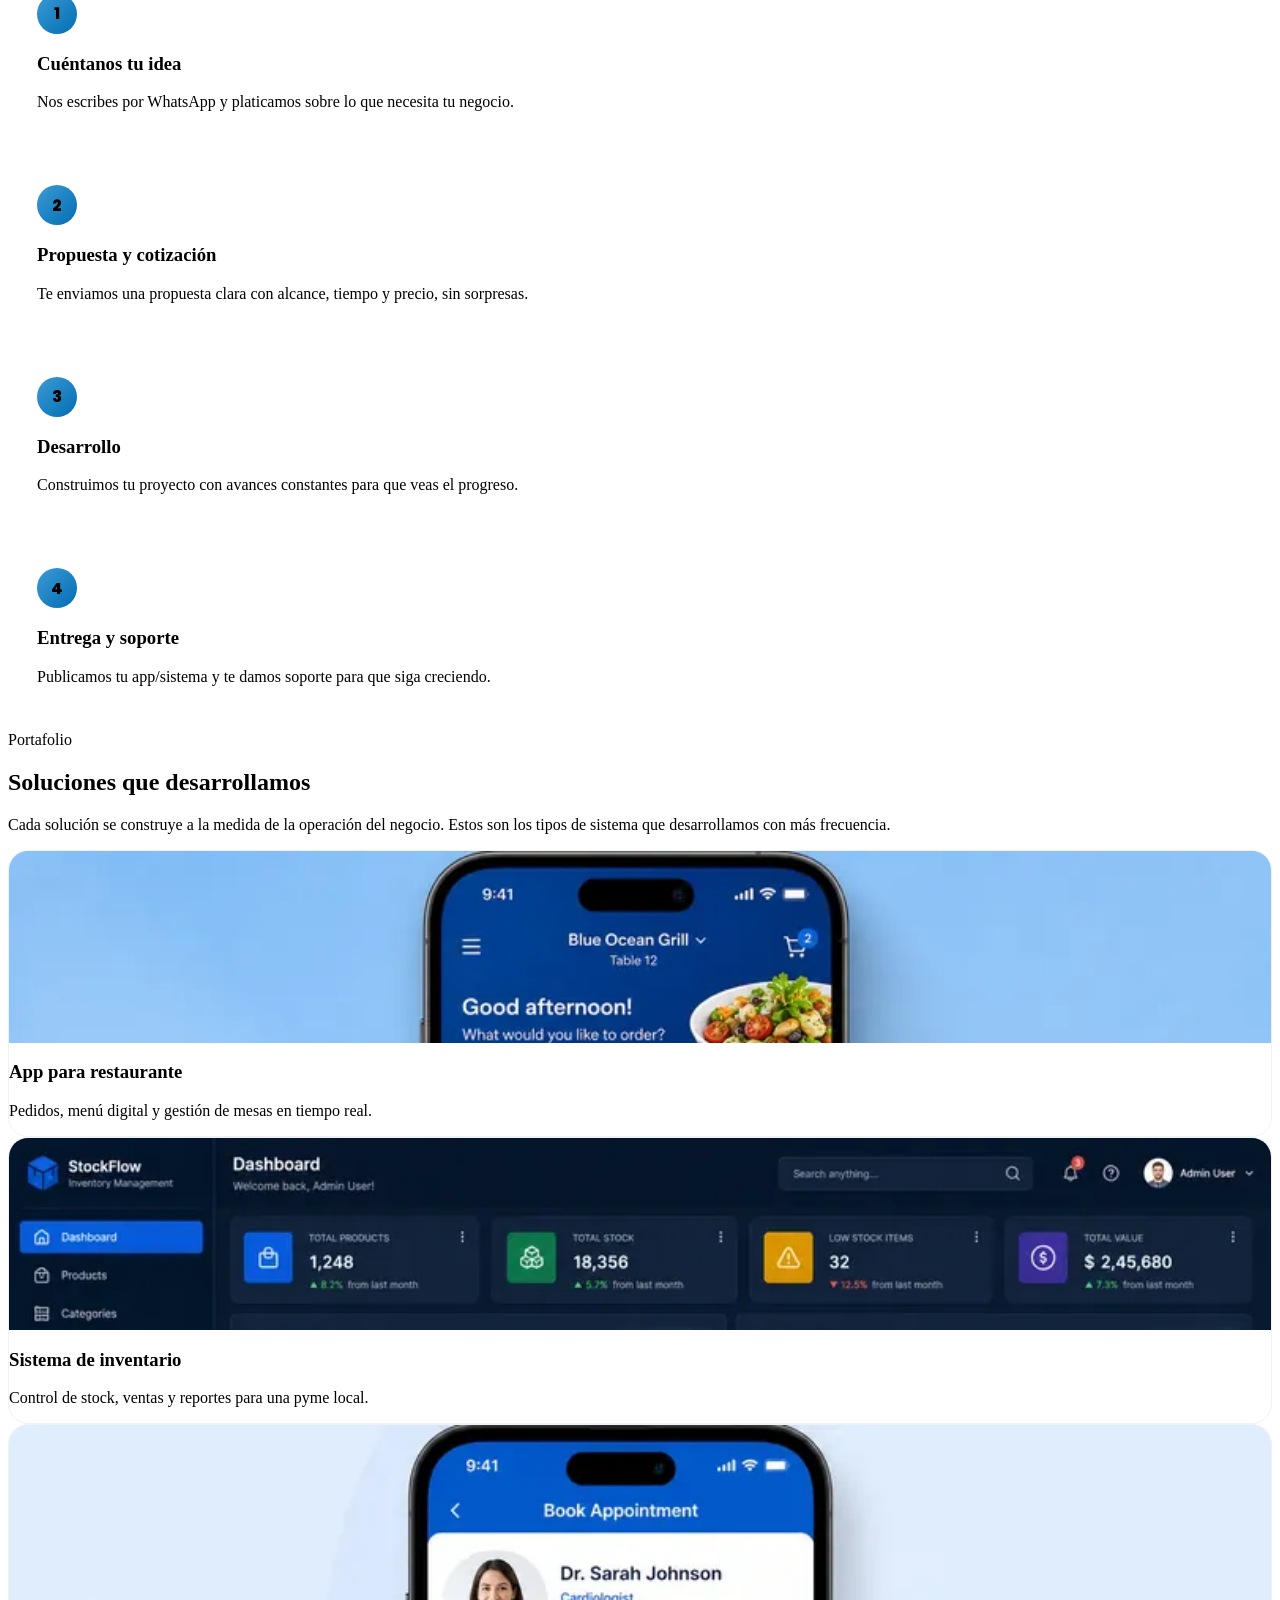
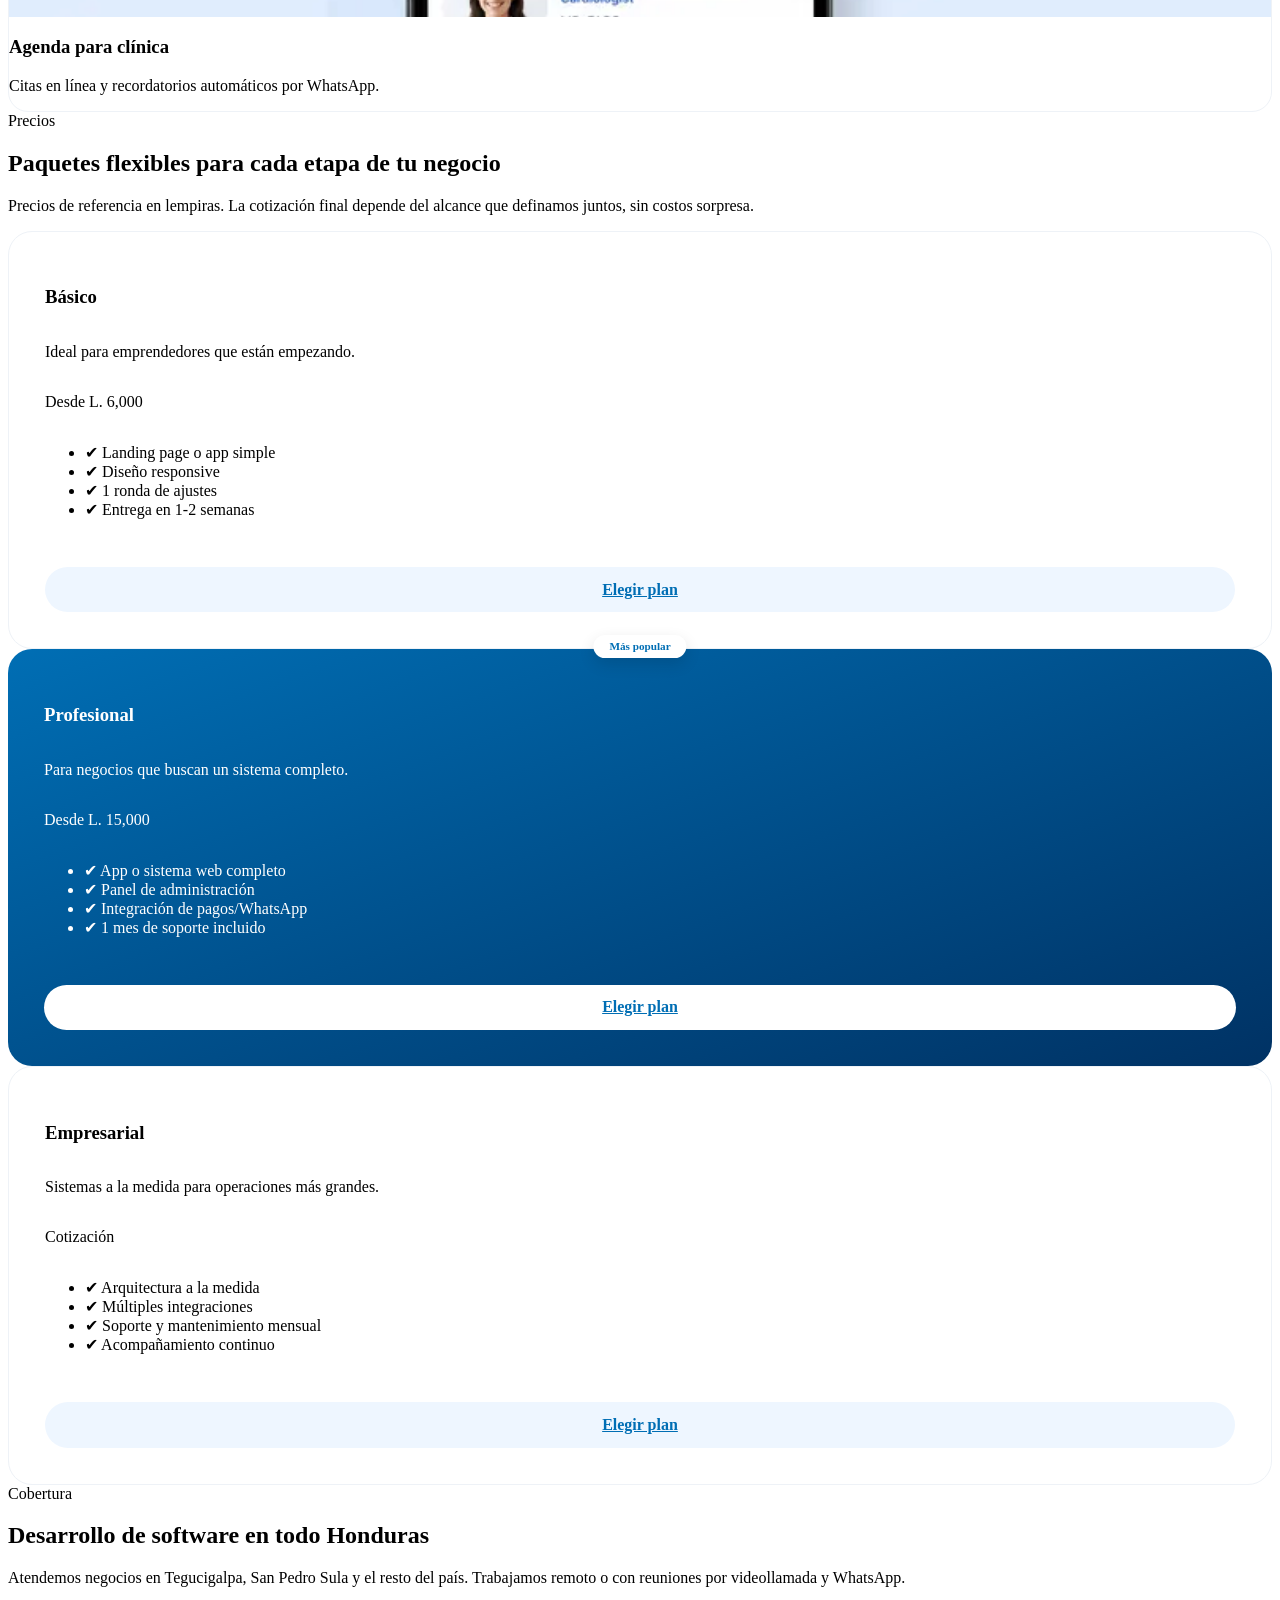
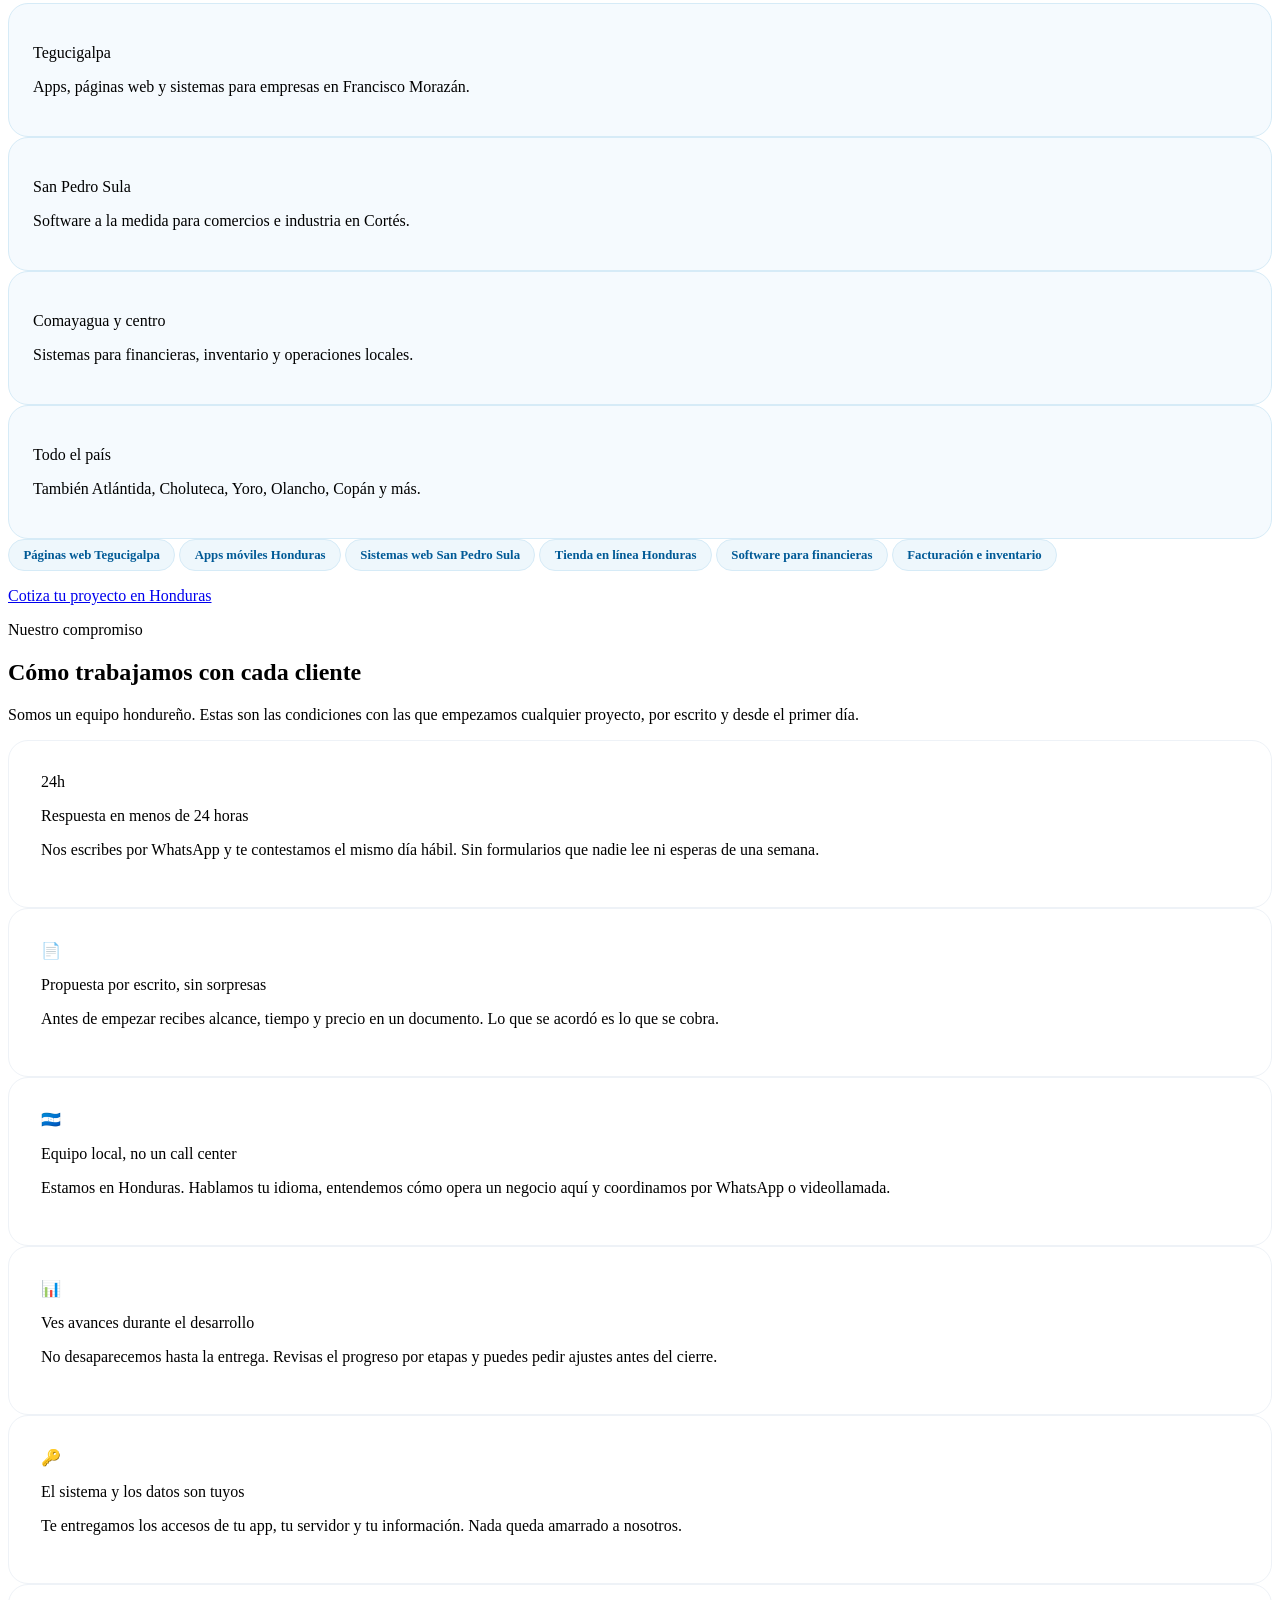
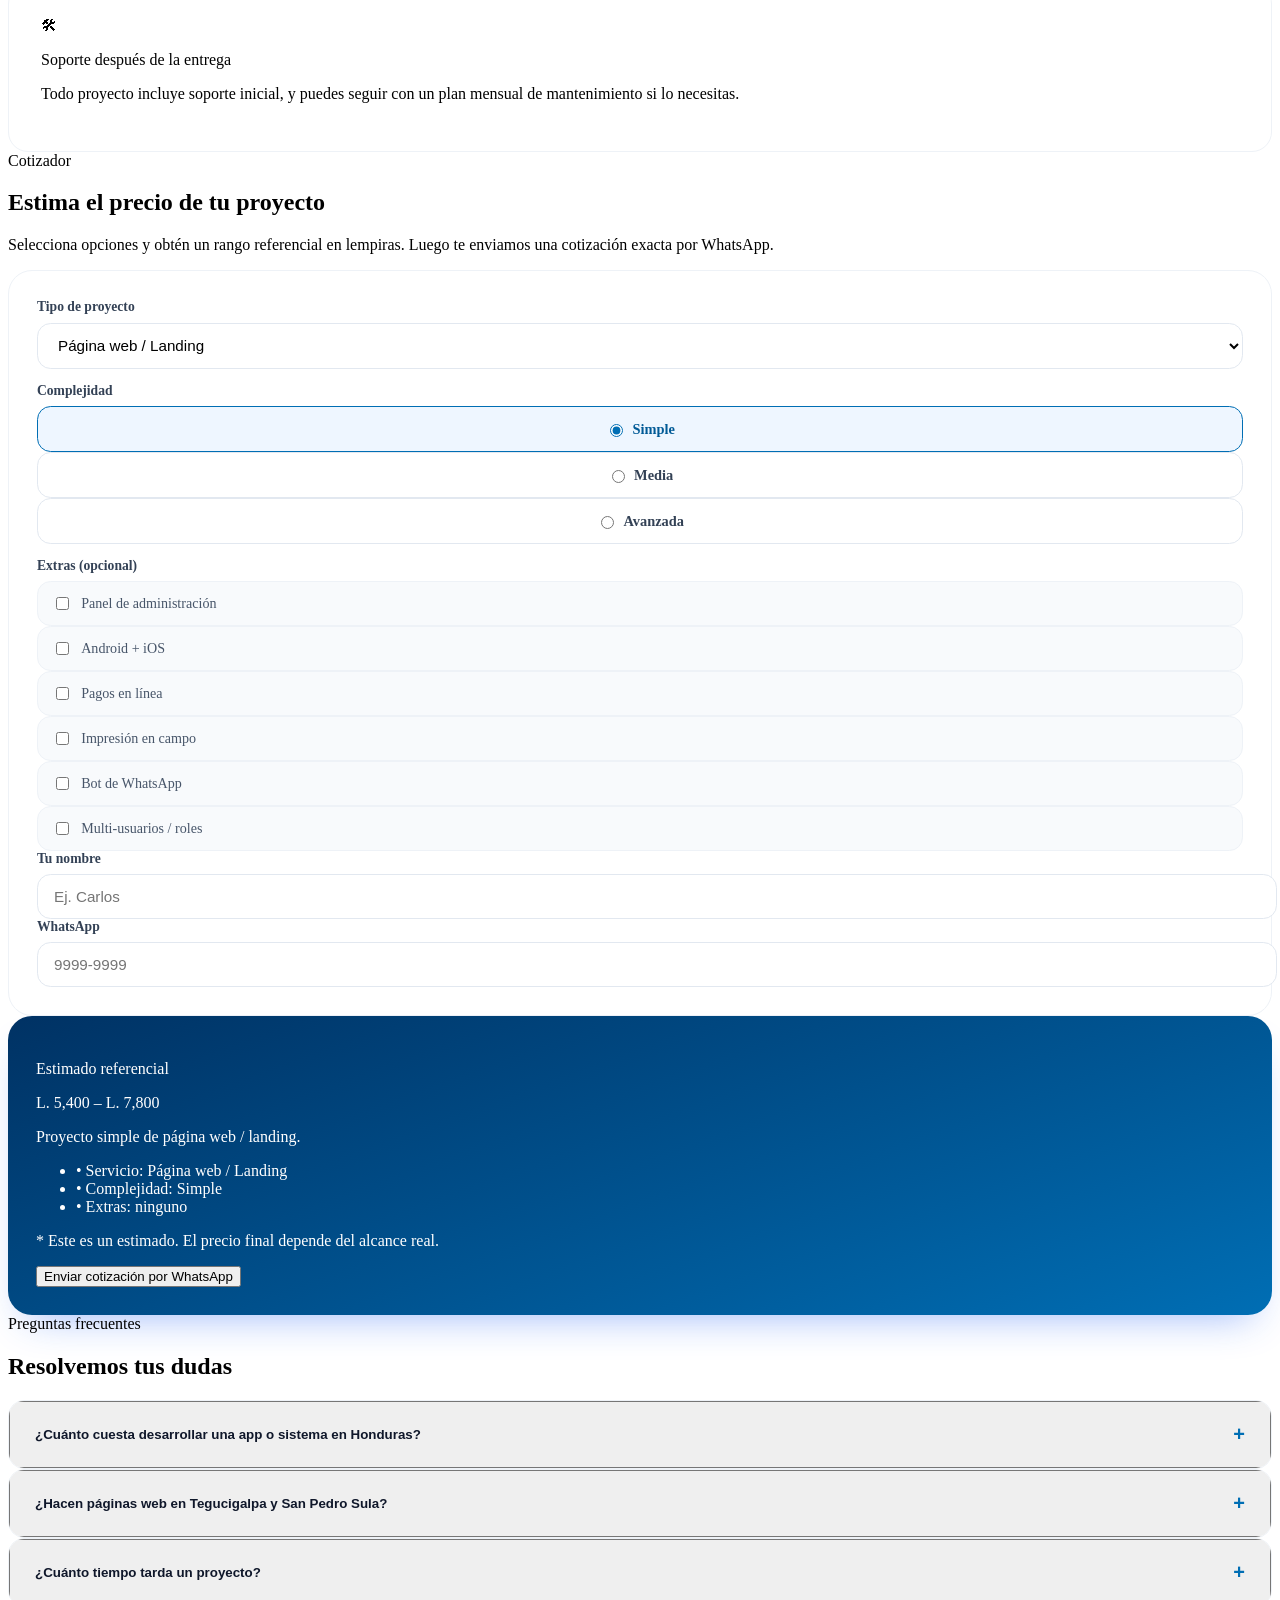
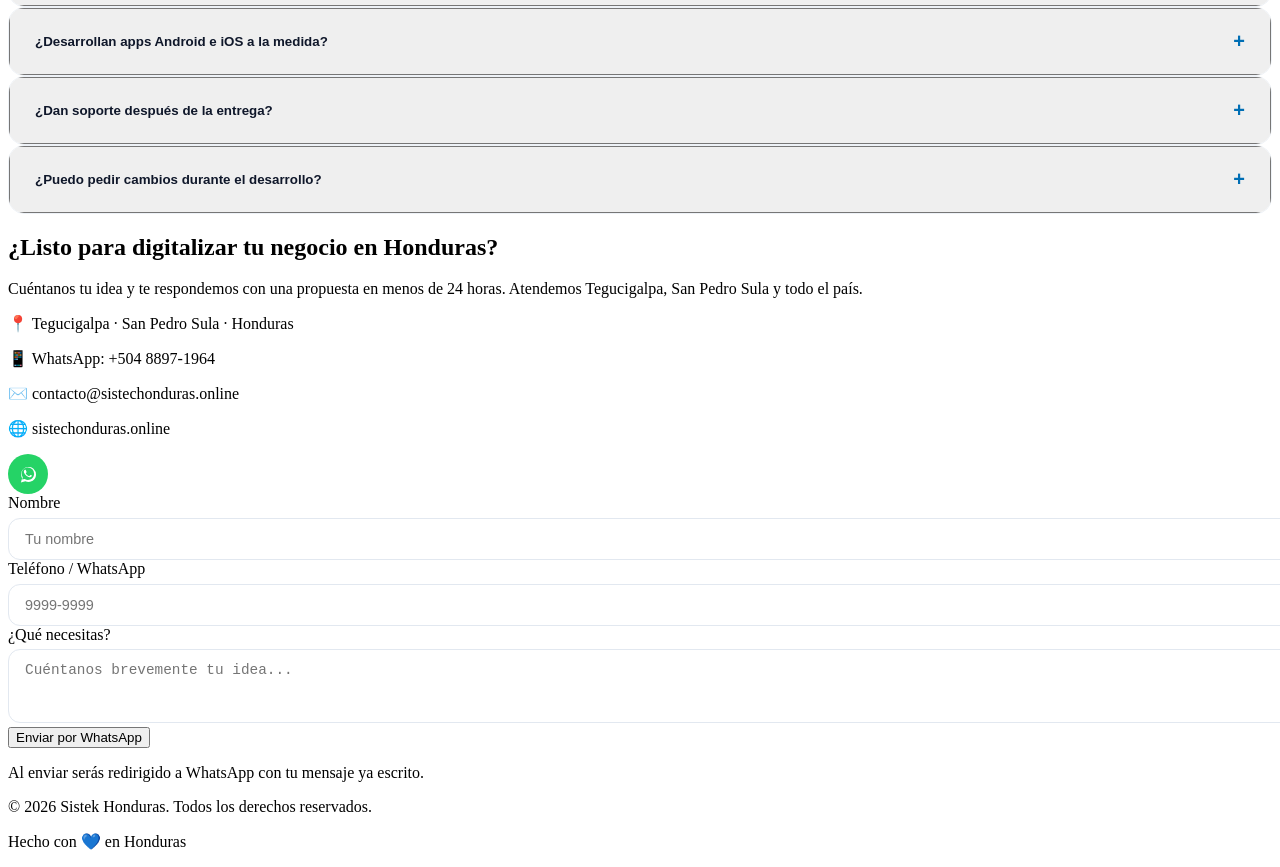
==== commit 113454d2: "feat(footer): reemplazar letras de redes por logos SVG accesibles y activar WhatsApp Los perfiles de" ====
--- a/index.html
+++ b/index.html
@@ -846,10 +846,24 @@
         <p>✉️ contacto@sistechonduras.online</p>
         <p>🌐 sistechonduras.online</p>
       </div>
+      <!-- Redes sociales: los enlaces de Facebook, Instagram y TikTok estan listos pero
+           comentados hasta tener las URLs reales de cada perfil. Para activarlos: quita
+           los marcadores de comentario y cambia el href="#" por la URL del perfil. -->
       <div class="flex gap-4 mt-8">
-        <a href="#" class="social-icon">f</a>
-        <a href="#" class="social-icon">ig</a>
-        <a href="#" class="social-icon">tt</a>
+        <!--
+        <a href="#" class="social-icon" aria-label="Facebook de Sistek Honduras" target="_blank" rel="noopener">
+          <svg viewBox="0 0 24 24" width="18" height="18" fill="currentColor" aria-hidden="true" focusable="false"><path d="M24 12.073C24 5.405 18.627 0 12 0S0 5.405 0 12.073C0 18.1 3.925 23.094 9.101 24v-8.437H6.627v-3.49h2.474V9.412c0-2.46 1.475-3.82 3.706-3.82 1.07 0 2.19.192 2.19.192v2.395h-1.264c-1.243 0-1.63.775-1.63 1.57v1.884h2.774l-.443 3.49h-2.33V24C20.075 23.094 24 18.1 24 12.073z"/></svg>
+        </a>
+        <a href="#" class="social-icon" aria-label="Instagram de Sistek Honduras" target="_blank" rel="noopener">
+          <svg viewBox="0 0 24 24" width="18" height="18" fill="currentColor" aria-hidden="true" focusable="false"><path d="M12 0C8.74 0 8.333.015 7.053.072 5.775.132 4.905.333 4.14.63c-.789.306-1.459.717-2.126 1.384S.935 3.35.63 4.14C.333 4.905.131 5.775.072 7.053.012 8.333 0 8.74 0 12s.015 3.667.072 4.947c.06 1.277.261 2.148.558 2.913a5.885 5.885 0 001.384 2.126A5.868 5.868 0 004.14 23.37c.766.296 1.636.499 2.913.558C8.333 23.988 8.74 24 12 24s3.667-.015 4.947-.072c1.277-.06 2.148-.262 2.913-.558a5.898 5.898 0 002.126-1.384 5.86 5.86 0 001.384-2.126c.296-.765.499-1.636.558-2.913.06-1.28.072-1.687.072-4.947s-.015-3.667-.072-4.947c-.06-1.277-.262-2.149-.558-2.913a5.89 5.89 0 00-1.384-2.126A5.847 5.847 0 0019.86.63c-.765-.297-1.636-.499-2.913-.558C15.667.012 15.26 0 12 0zm0 2.163c3.204 0 3.584.012 4.849.07 1.366.062 2.633.336 3.608 1.311.975.975 1.249 2.242 1.311 3.608.058 1.265.069 1.645.069 4.849 0 3.205-.011 3.586-.069 4.85-.062 1.366-.336 2.633-1.311 3.608-.975.975-2.242 1.249-3.608 1.311-1.265.058-1.645.069-4.849.069-3.205 0-3.586-.011-4.85-.069-1.366-.062-2.633-.336-3.608-1.311-.975-.975-1.249-2.242-1.311-3.608C2.175 15.586 2.163 15.205 2.163 12c0-3.204.012-3.584.07-4.849.062-1.366.336-2.633 1.311-3.608.975-.975 2.242-1.249 3.608-1.311C8.417 2.175 8.796 2.163 12 2.163zm0 3.678a6.159 6.159 0 100 12.318 6.159 6.159 0 000-12.318zM12 16a4 4 0 110-8 4 4 0 010 8zm6.406-11.845a1.44 1.44 0 100 2.881 1.44 1.44 0 000-2.881z"/></svg>
+        </a>
+        <a href="#" class="social-icon" aria-label="TikTok de Sistek Honduras" target="_blank" rel="noopener">
+          <svg viewBox="0 0 24 24" width="18" height="18" fill="currentColor" aria-hidden="true" focusable="false"><path d="M12.525.02c1.31-.02 2.61-.01 3.91-.02.08 1.53.63 3.09 1.75 4.17 1.12 1.11 2.7 1.62 4.24 1.79v4.03c-1.44-.05-2.89-.35-4.2-.97-.57-.26-1.1-.6-1.62-.95-.01 2.92.01 5.84-.02 8.75-.08 1.4-.54 2.79-1.35 3.94-1.31 1.92-3.58 3.17-5.91 3.21-1.43.08-2.86-.31-4.08-1.03-2.02-1.19-3.44-3.37-3.65-5.71-.02-.5-.03-1-.01-1.49.18-1.9 1.12-3.72 2.58-4.96 1.66-1.44 3.98-2.13 6.15-1.72.02 1.48-.04 2.96-.04 4.44-.99-.32-2.15-.23-3.02.37-.63.41-1.11 1.04-1.36 1.75-.21.51-.15 1.07-.14 1.61.24 1.64 1.82 3.02 3.5 2.87 1.12-.01 2.19-.66 2.77-1.61.19-.33.4-.67.41-1.06.1-1.79.06-3.57.07-5.36.01-4.03-.01-8.05.02-12.07z"/></svg>
+        </a>
+        -->
+        <a href="https://wa.me/50488971964?text=Hola%2C%20quiero%20cotizar%20una%20app%20o%20sistema" class="social-icon social-icon--wa" aria-label="Escribir por WhatsApp a Sistek Honduras" target="_blank" rel="noopener">
+          <svg viewBox="0 0 24 24" width="18" height="18" fill="currentColor" aria-hidden="true" focusable="false"><path d="M17.472 14.382c-.297-.149-1.758-.867-2.03-.967-.273-.099-.471-.148-.67.15-.197.297-.767.966-.94 1.164-.173.199-.347.223-.644.075-.297-.15-1.255-.463-2.39-1.475-.883-.788-1.48-1.761-1.653-2.059-.173-.297-.018-.458.13-.606.134-.133.347-.347.52-.52.174-.174.232-.298.347-.497.115-.198.057-.371-.058-.52-.115-.148-.652-1.57-.893-2.148-.213-.514-.43-.518-.593-.526-.153-.007-.328-.009-.503-.009-.175 0-.46.066-.7.33-.24.264-.918.895-.918 2.183 0 1.288.938 2.532 1.07 2.706.132.174 1.847 2.821 4.474 3.957.625.27 1.113.431 1.494.552.627.2 1.197.171 1.648.104.503-.075 1.552-.634 1.771-1.246.219-.612.219-1.136.153-1.246-.066-.11-.24-.174-.503-.322m-4.712 6.437h-.003a8.29 8.29 0 01-4.222-1.157l-.303-.18-3.142.824.84-3.067-.197-.315a8.263 8.263 0 01-1.267-4.414c.002-4.571 3.723-8.29 8.297-8.29a8.24 8.24 0 015.862 2.43 8.234 8.234 0 012.427 5.868c-.002 4.571-3.723 8.291-8.292 8.291m7.056-15.347A9.87 9.87 0 0012.76 2.61C7.279 2.61 2.818 7.07 2.816 12.552a9.93 9.93 0 001.328 4.97L2.5 23.39l6.005-1.575a9.92 9.92 0 004.254.955h.004c5.48 0 9.942-4.46 9.944-9.943a9.876 9.876 0 00-2.912-7.03"/></svg>
+        </a>
       </div>
     </div>
 
--- a/css/styles.css
+++ b/css/styles.css
@@ -424,6 +424,22 @@
 }
 .social-icon:hover {
   background: rgba(255, 255, 255, 0.2);
+  transform: translateY(-2px);
+}
+.social-icon:focus-visible {
+  outline: 2px solid #fff;
+  outline-offset: 2px;
+}
+.social-icon svg {
+  display: block;
+}
+/* El canal de contacto principal se destaca con el verde de WhatsApp */
+.social-icon--wa {
+  background: #25d366;
+  color: #fff;
+}
+.social-icon--wa:hover {
+  background: #1ebe5b;
 }
 
 /* ===== WhatsApp floating button ===== */
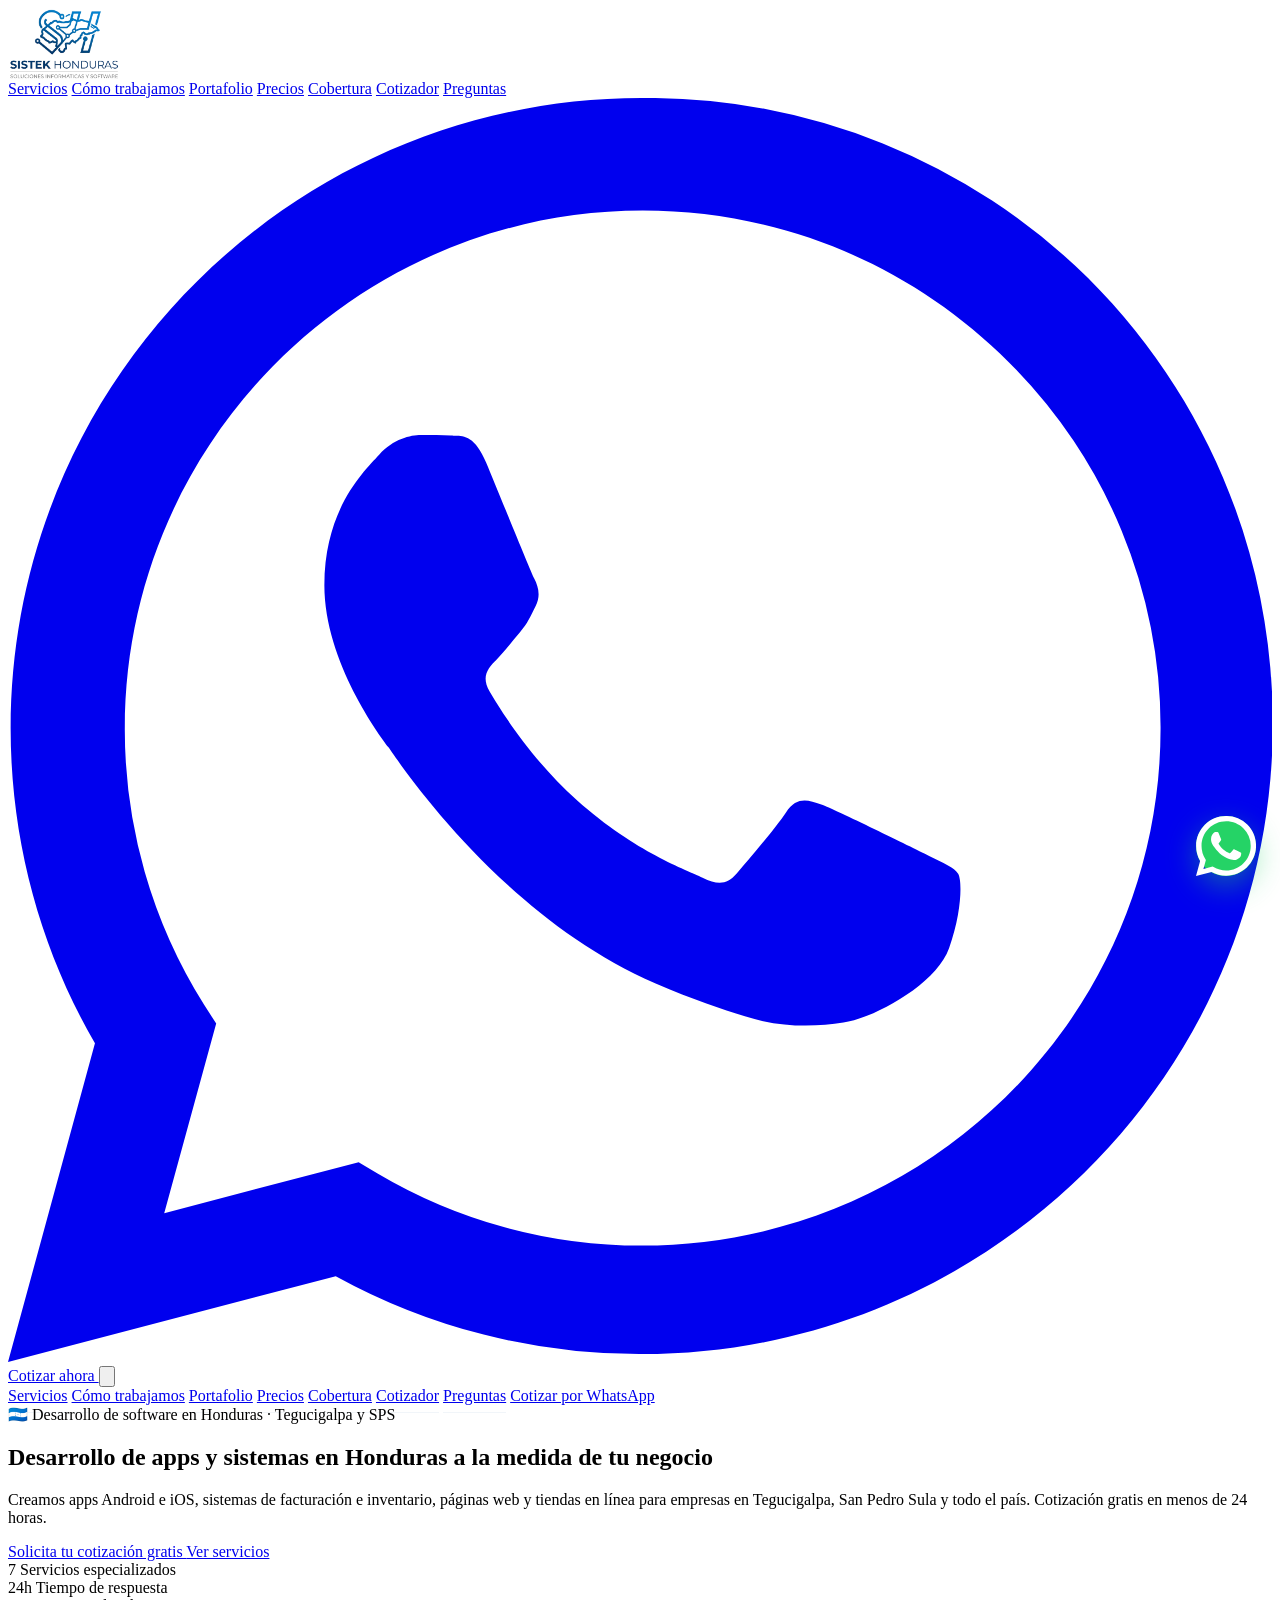
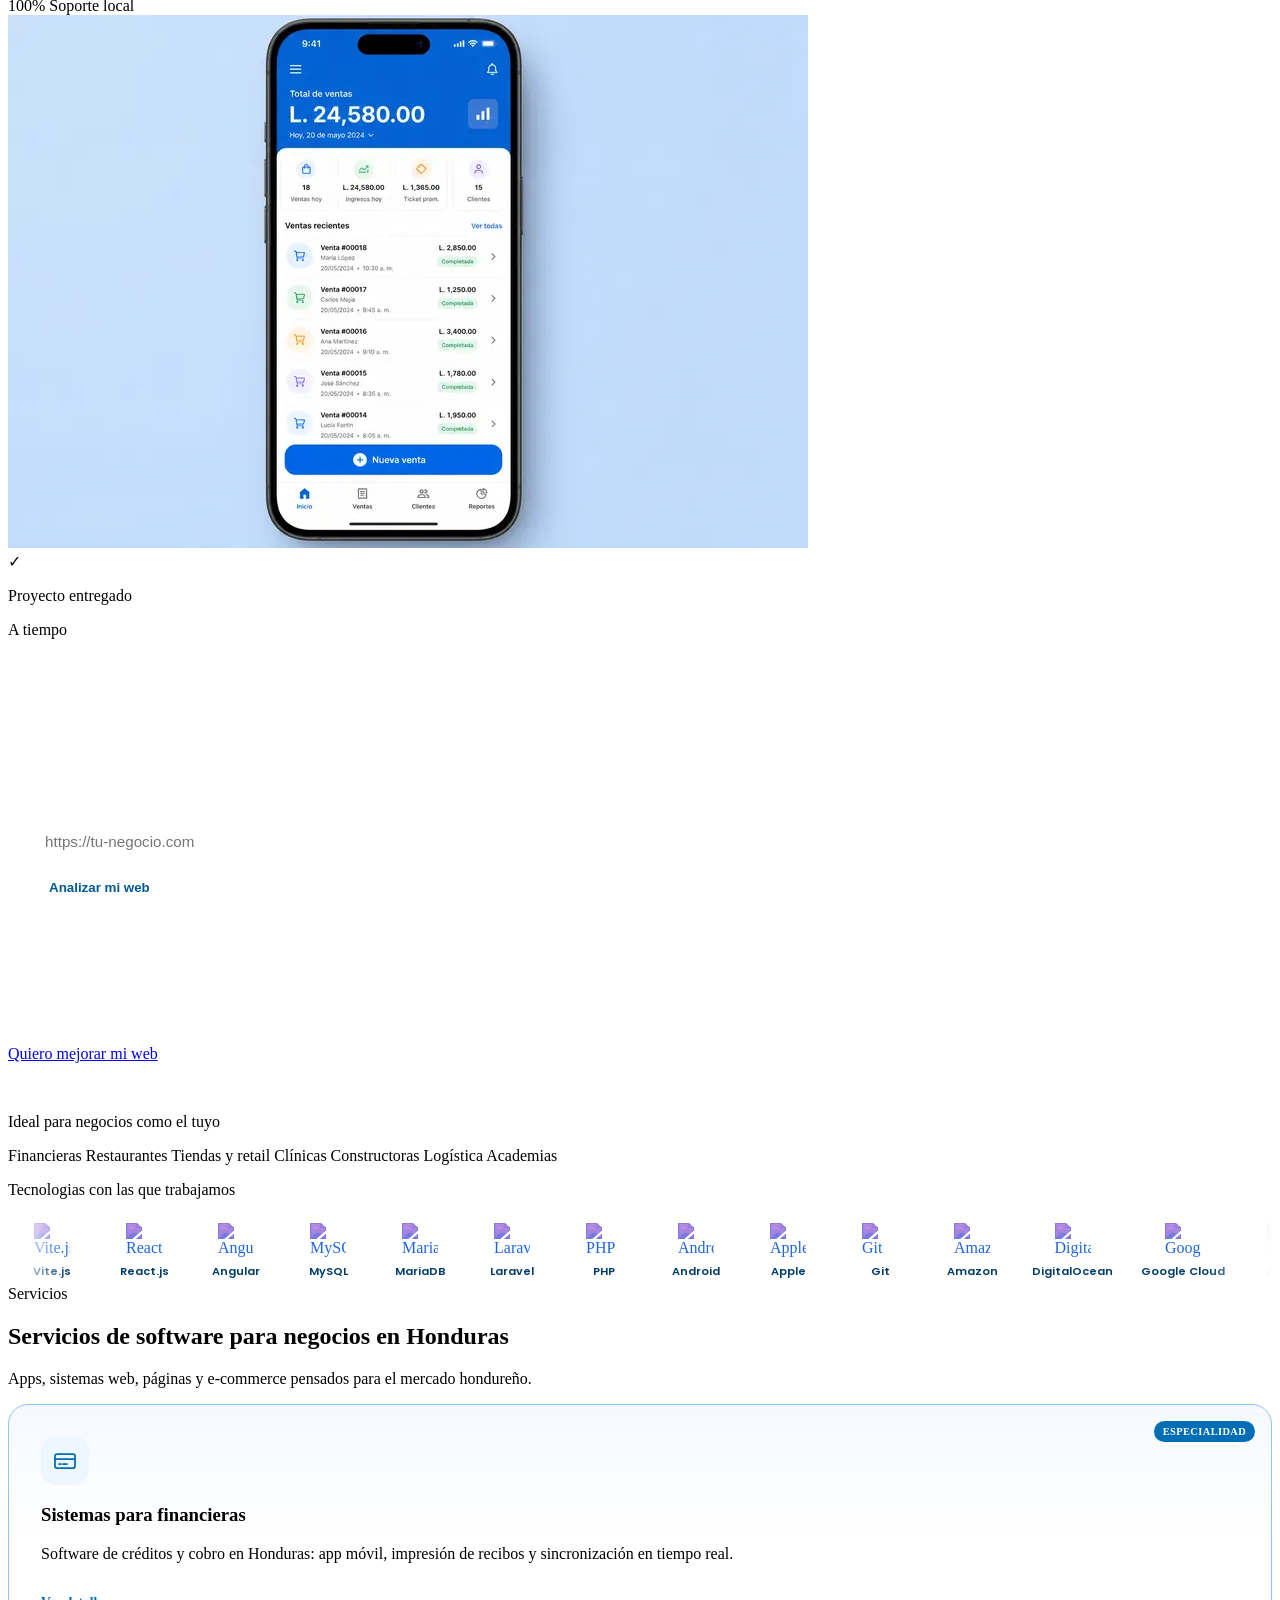
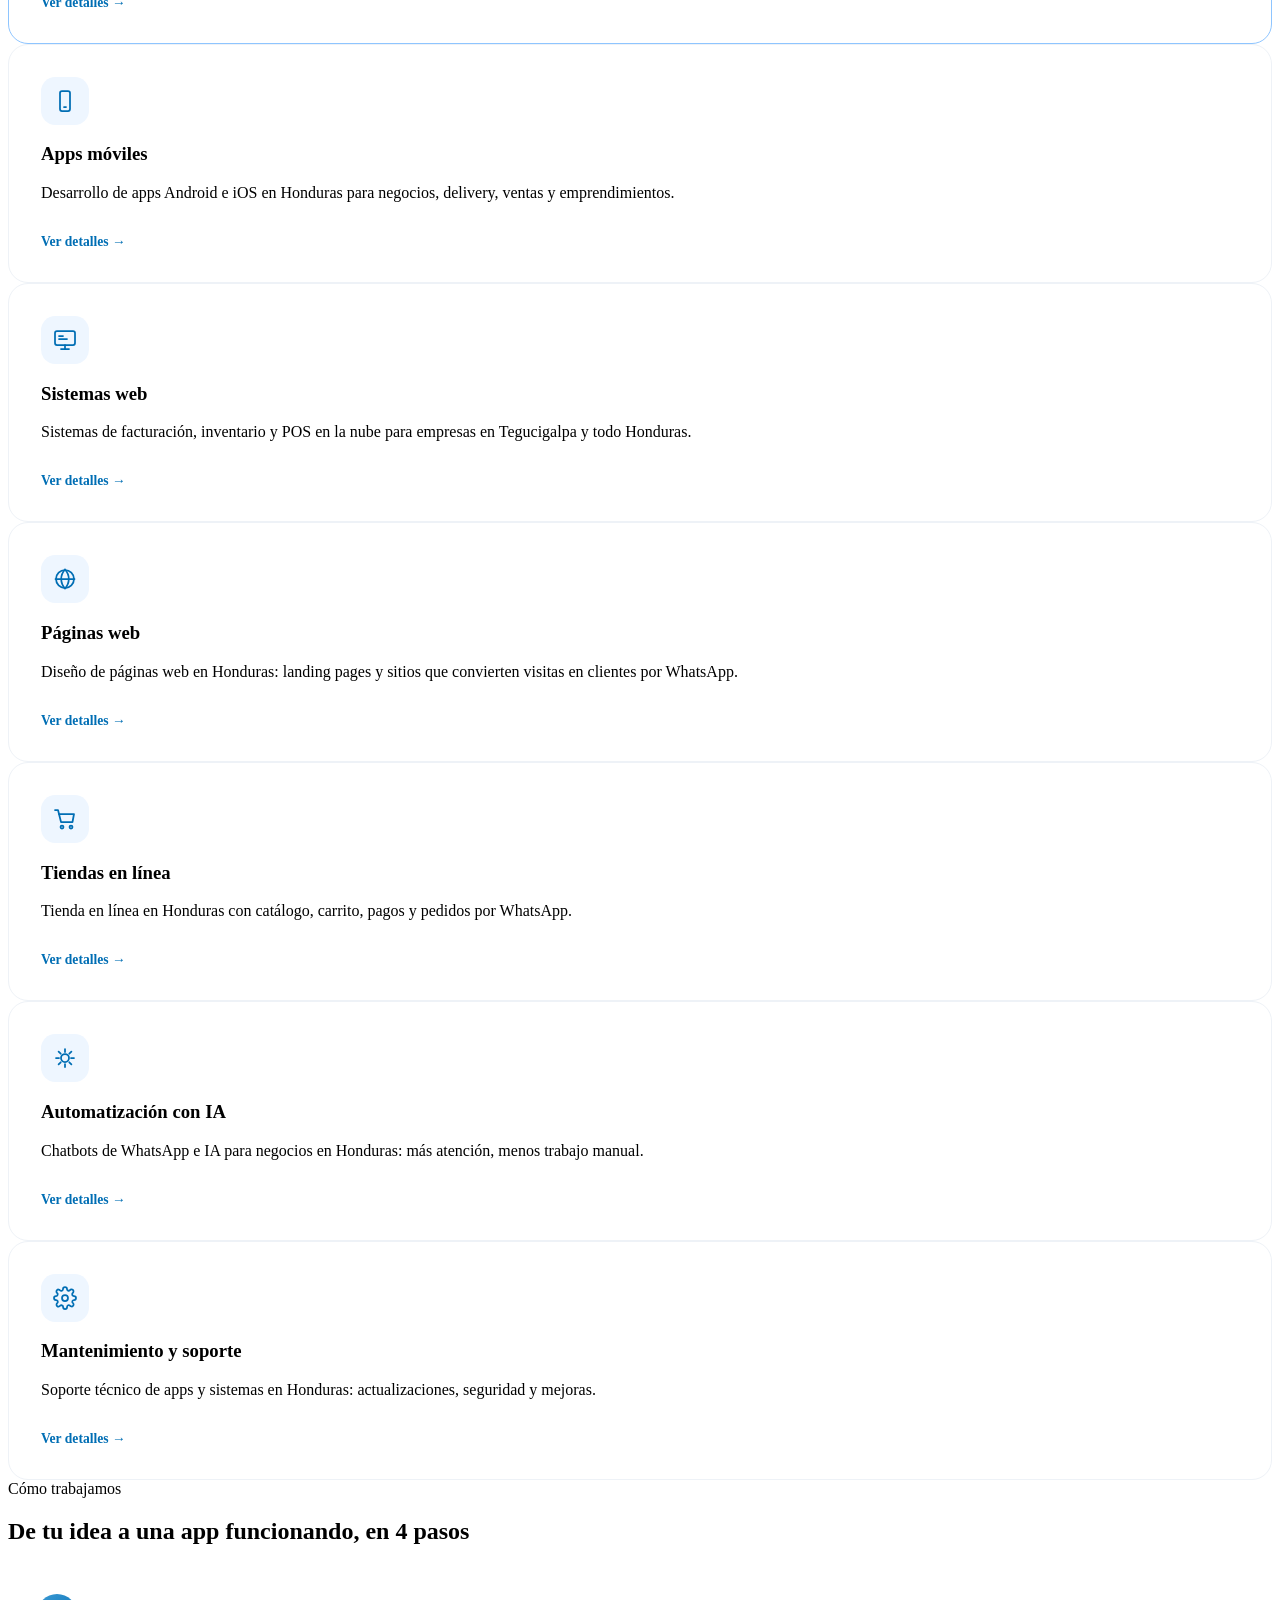
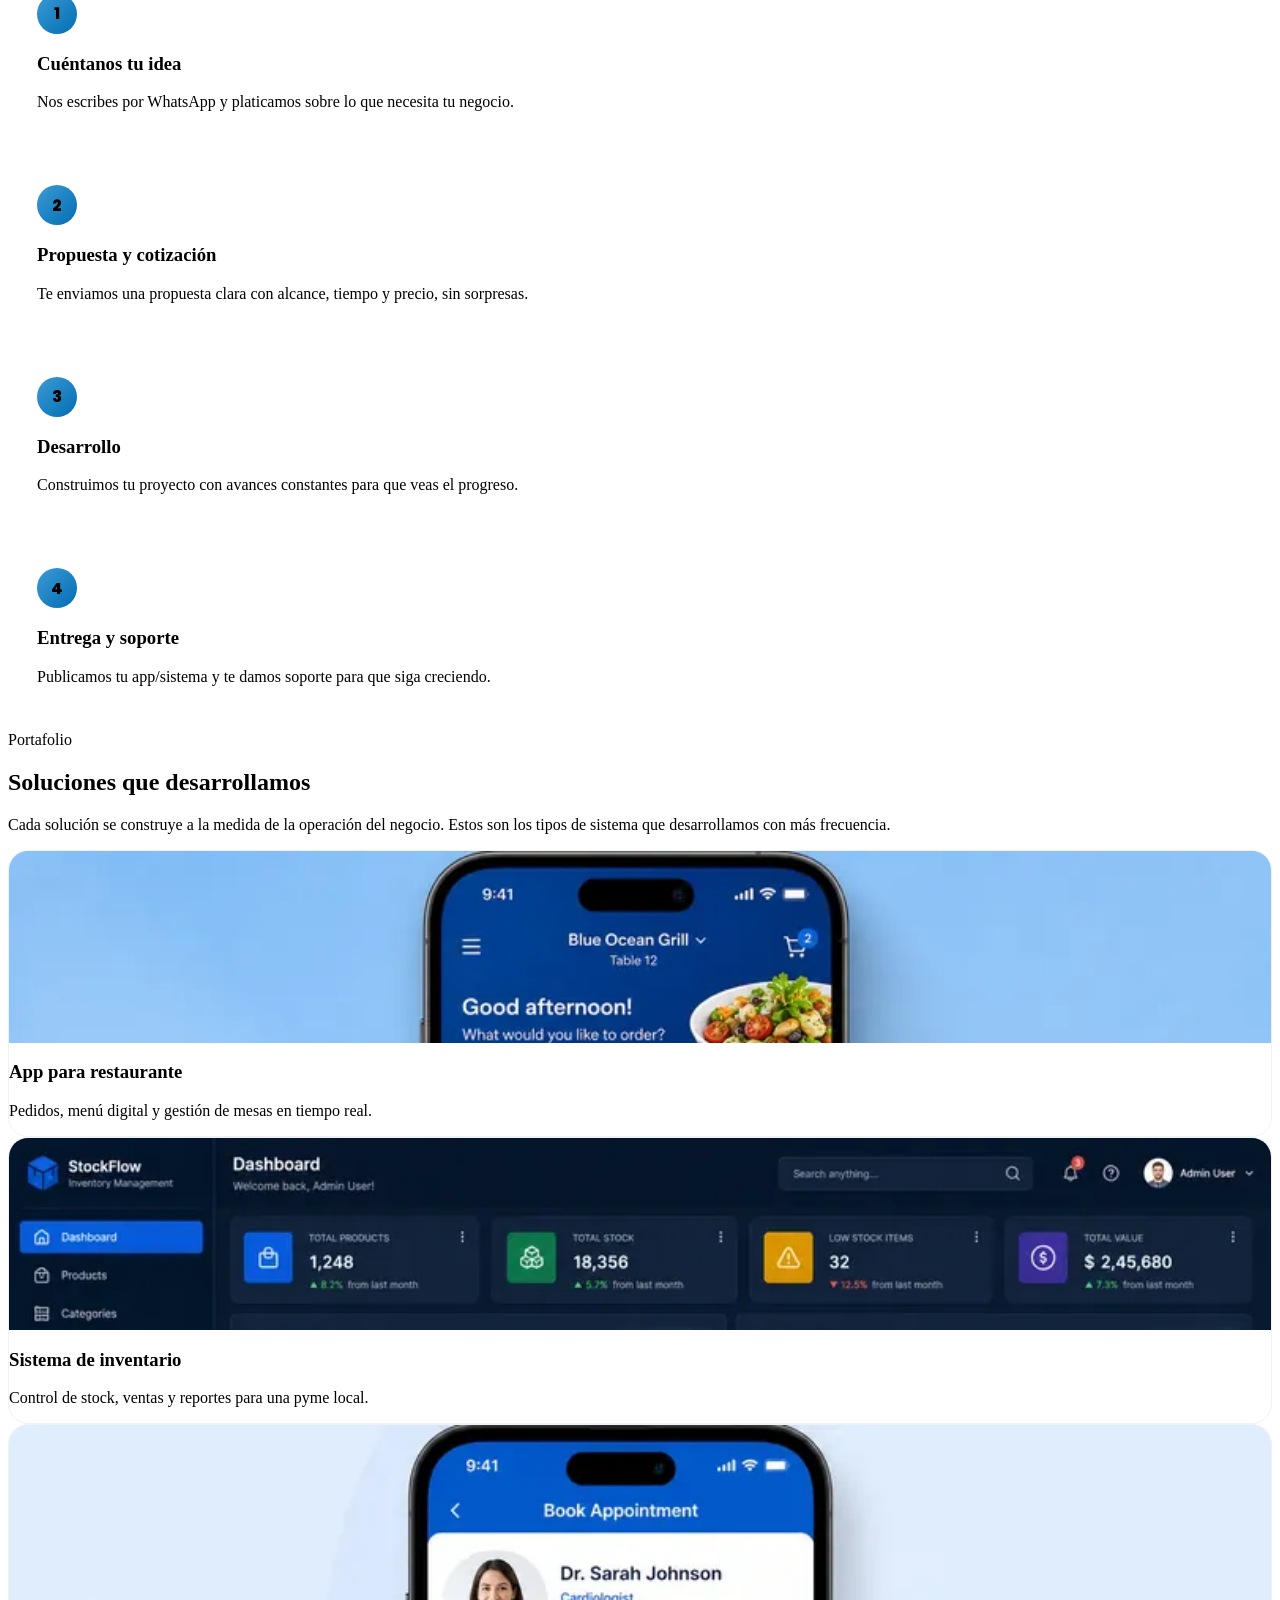
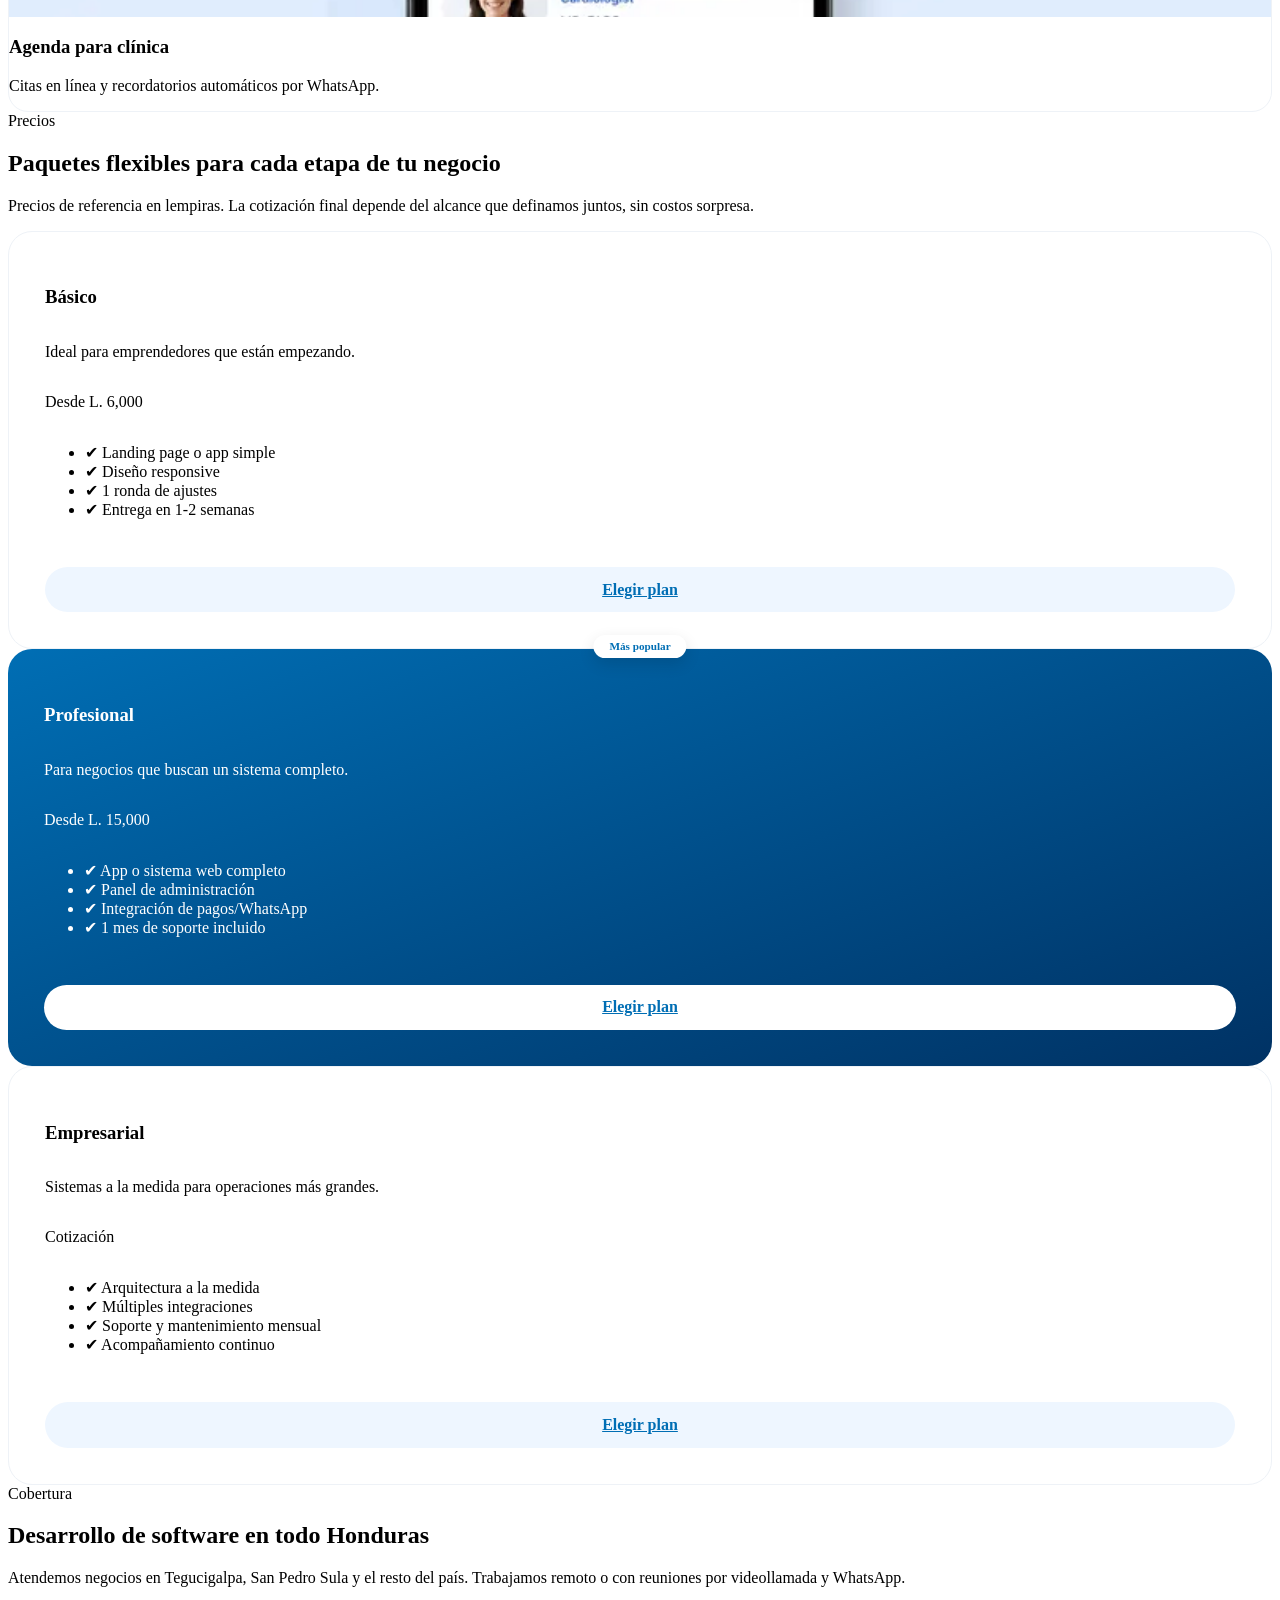
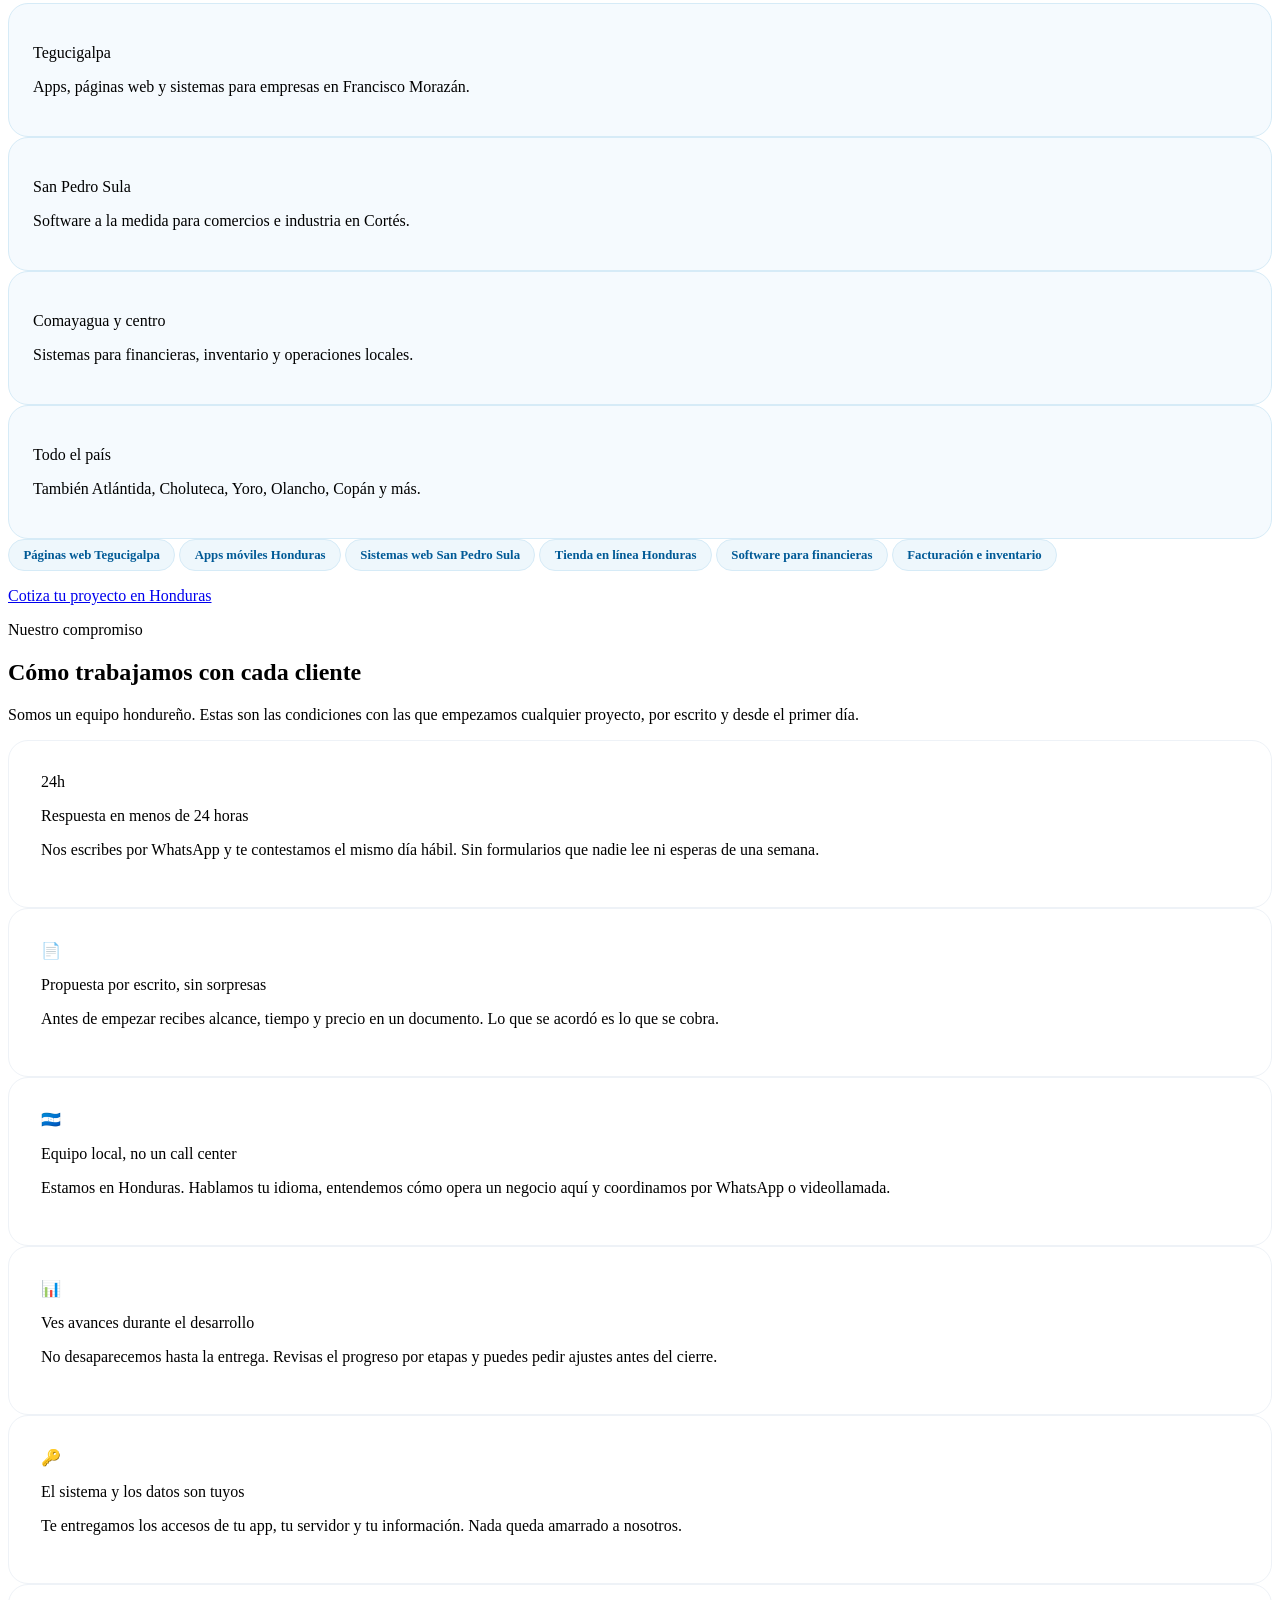
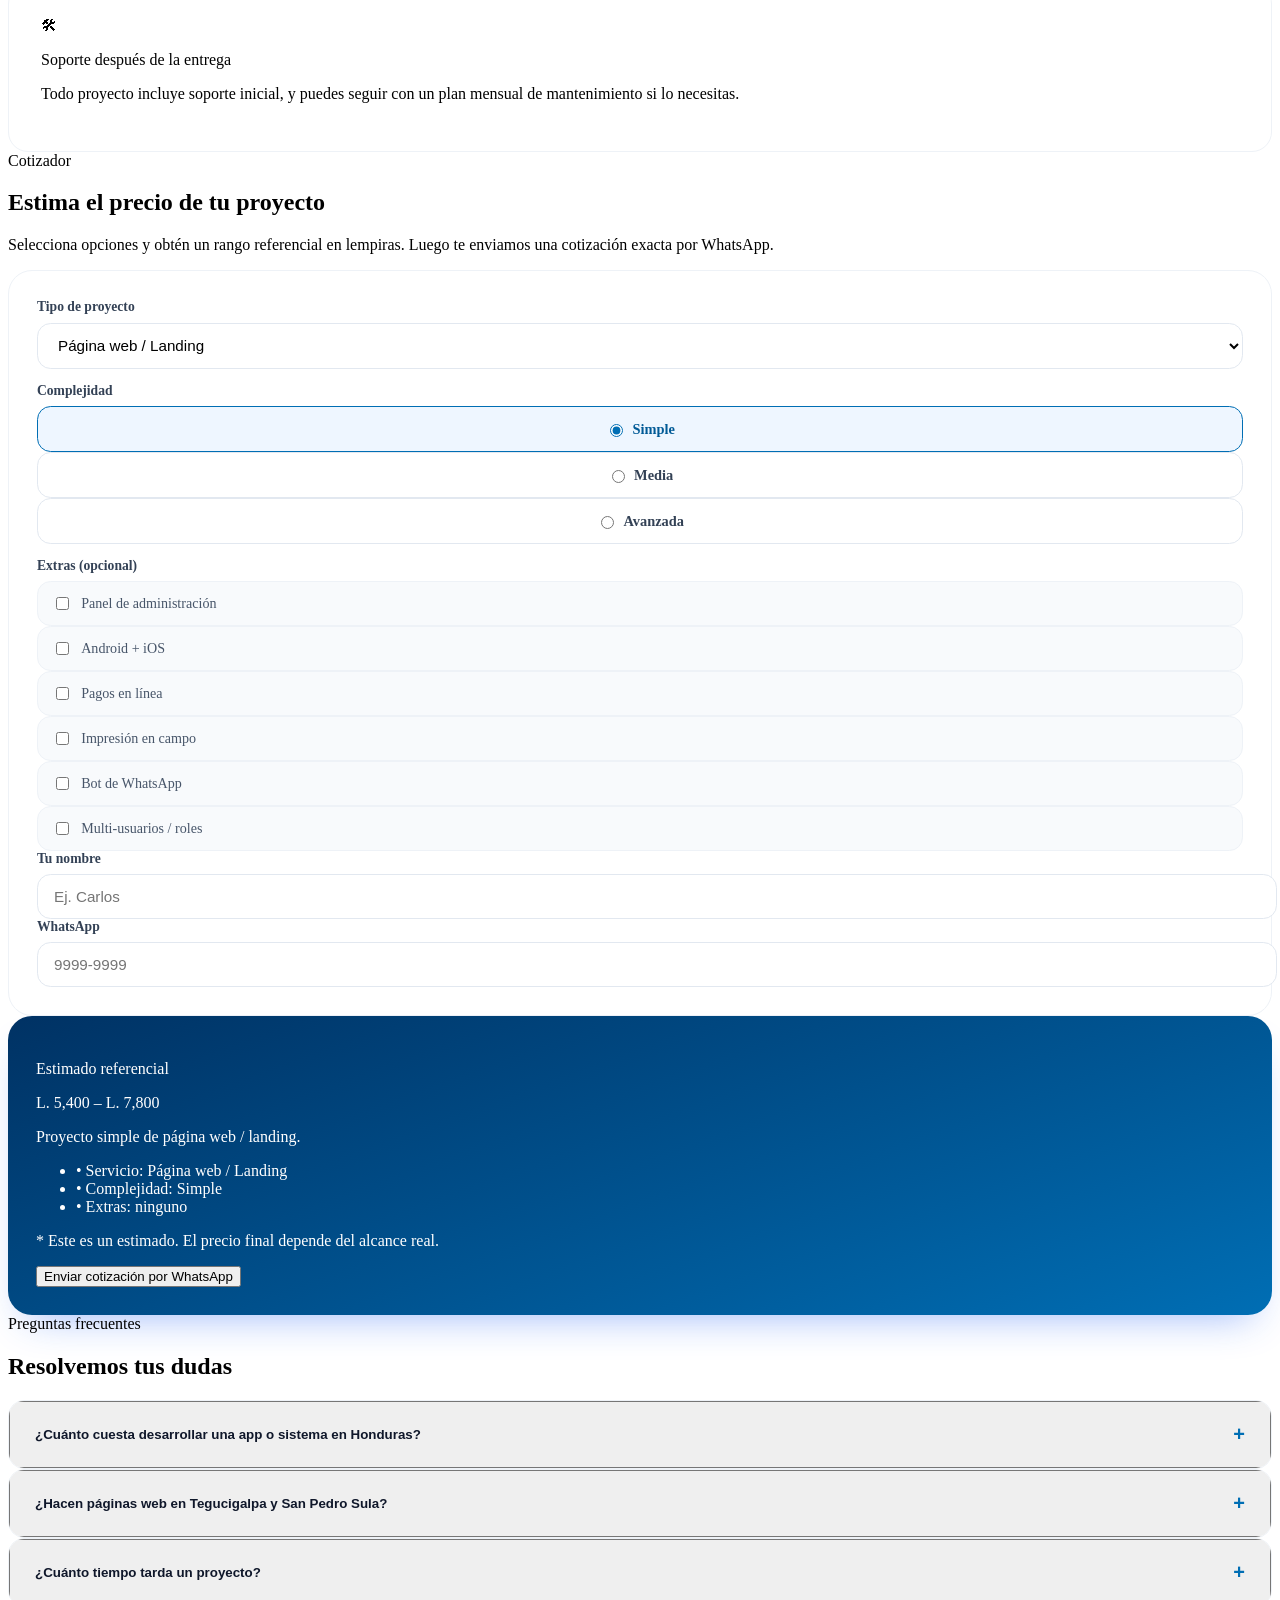
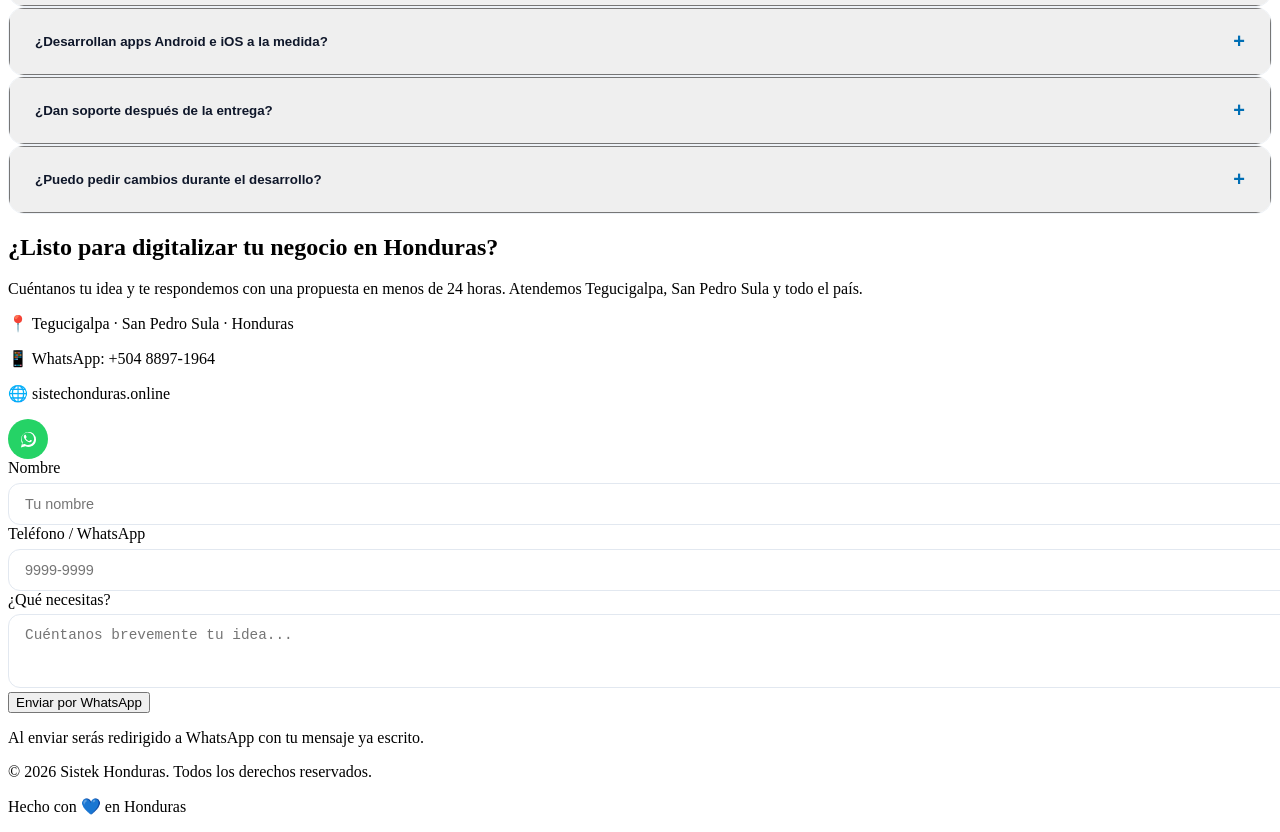
==== commit ac1b07e9: "fix(contacto): retirar el correo publicado del bloque de contacto La direccion no tiene reenvio acti" ====
--- a/index.html
+++ b/index.html
@@ -843,7 +843,6 @@
       <div class="mt-8 space-y-3 text-sm text-brand-100/90">
         <p>📍 Tegucigalpa · San Pedro Sula · Honduras</p>
         <p>📱 WhatsApp: +504 8897-1964</p>
-        <p>✉️ contacto@sistechonduras.online</p>
         <p>🌐 sistechonduras.online</p>
       </div>
       <!-- Redes sociales: los enlaces de Facebook, Instagram y TikTok estan listos pero
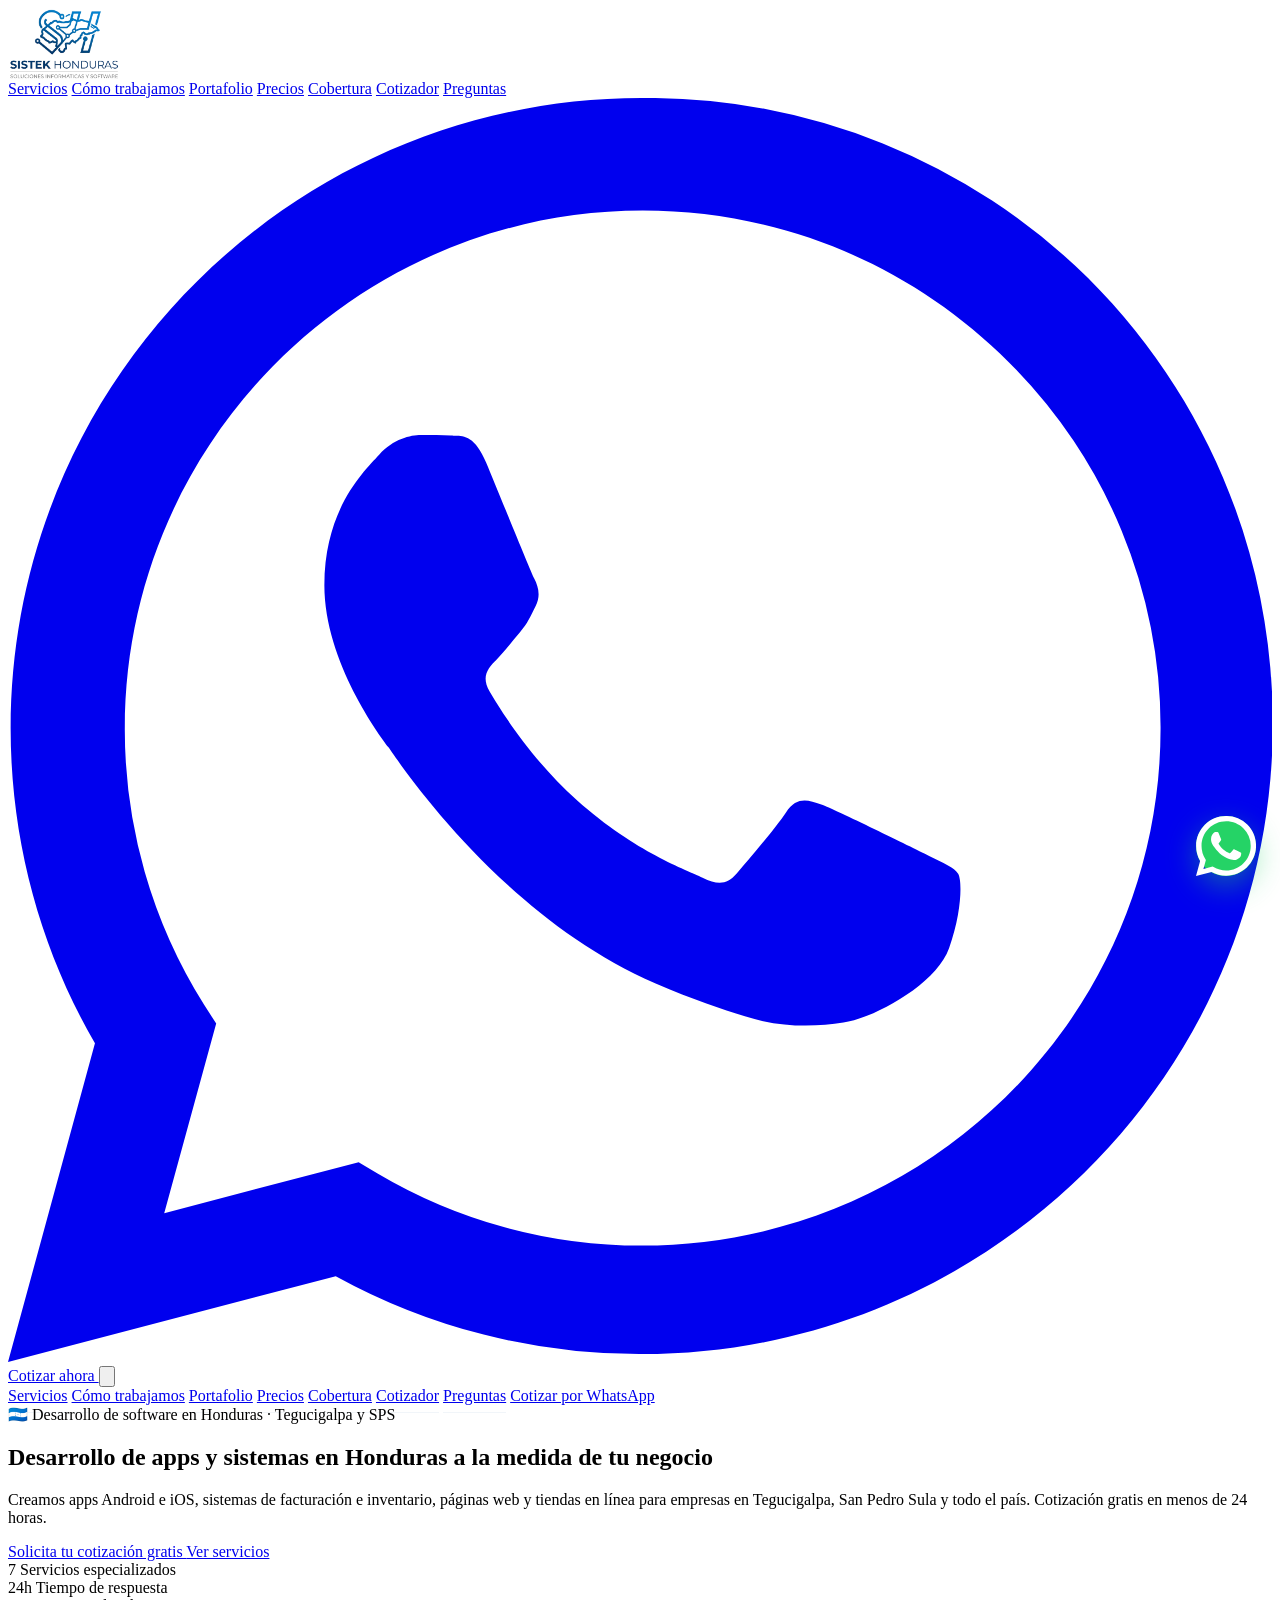
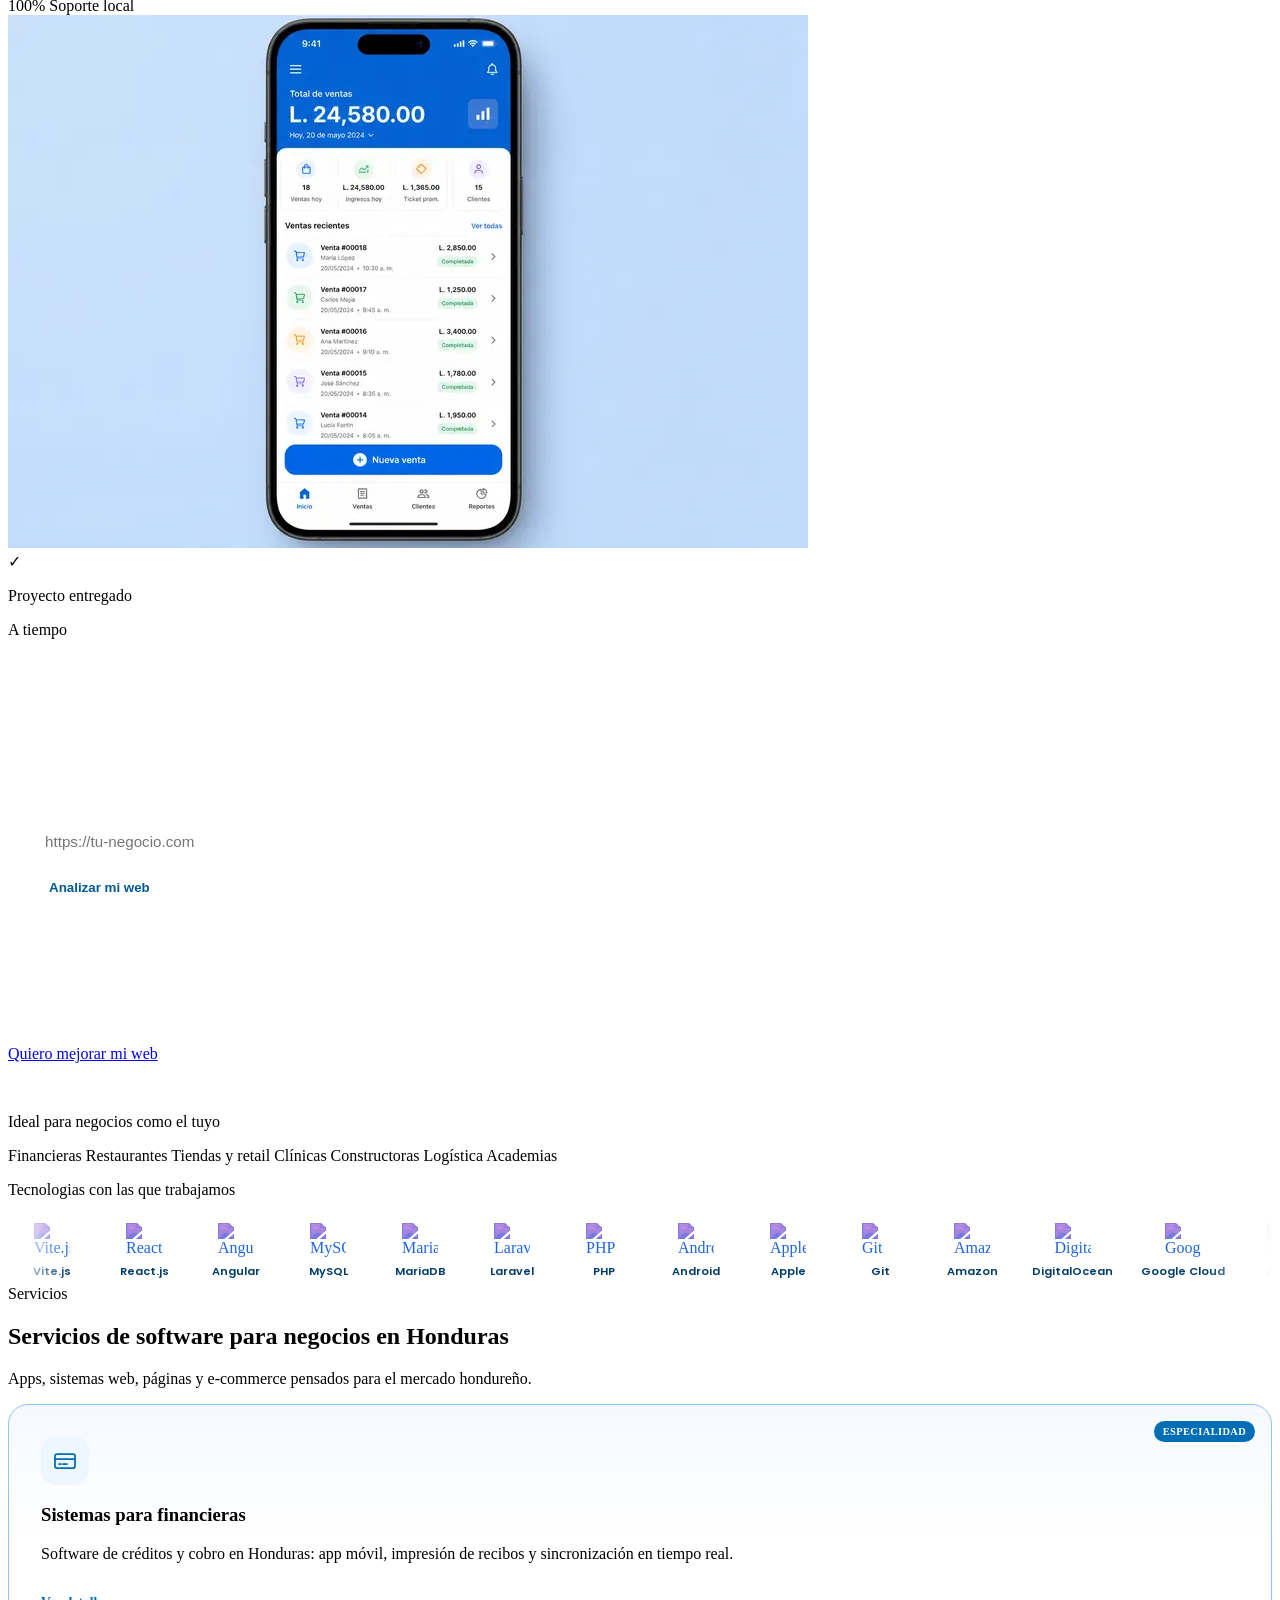
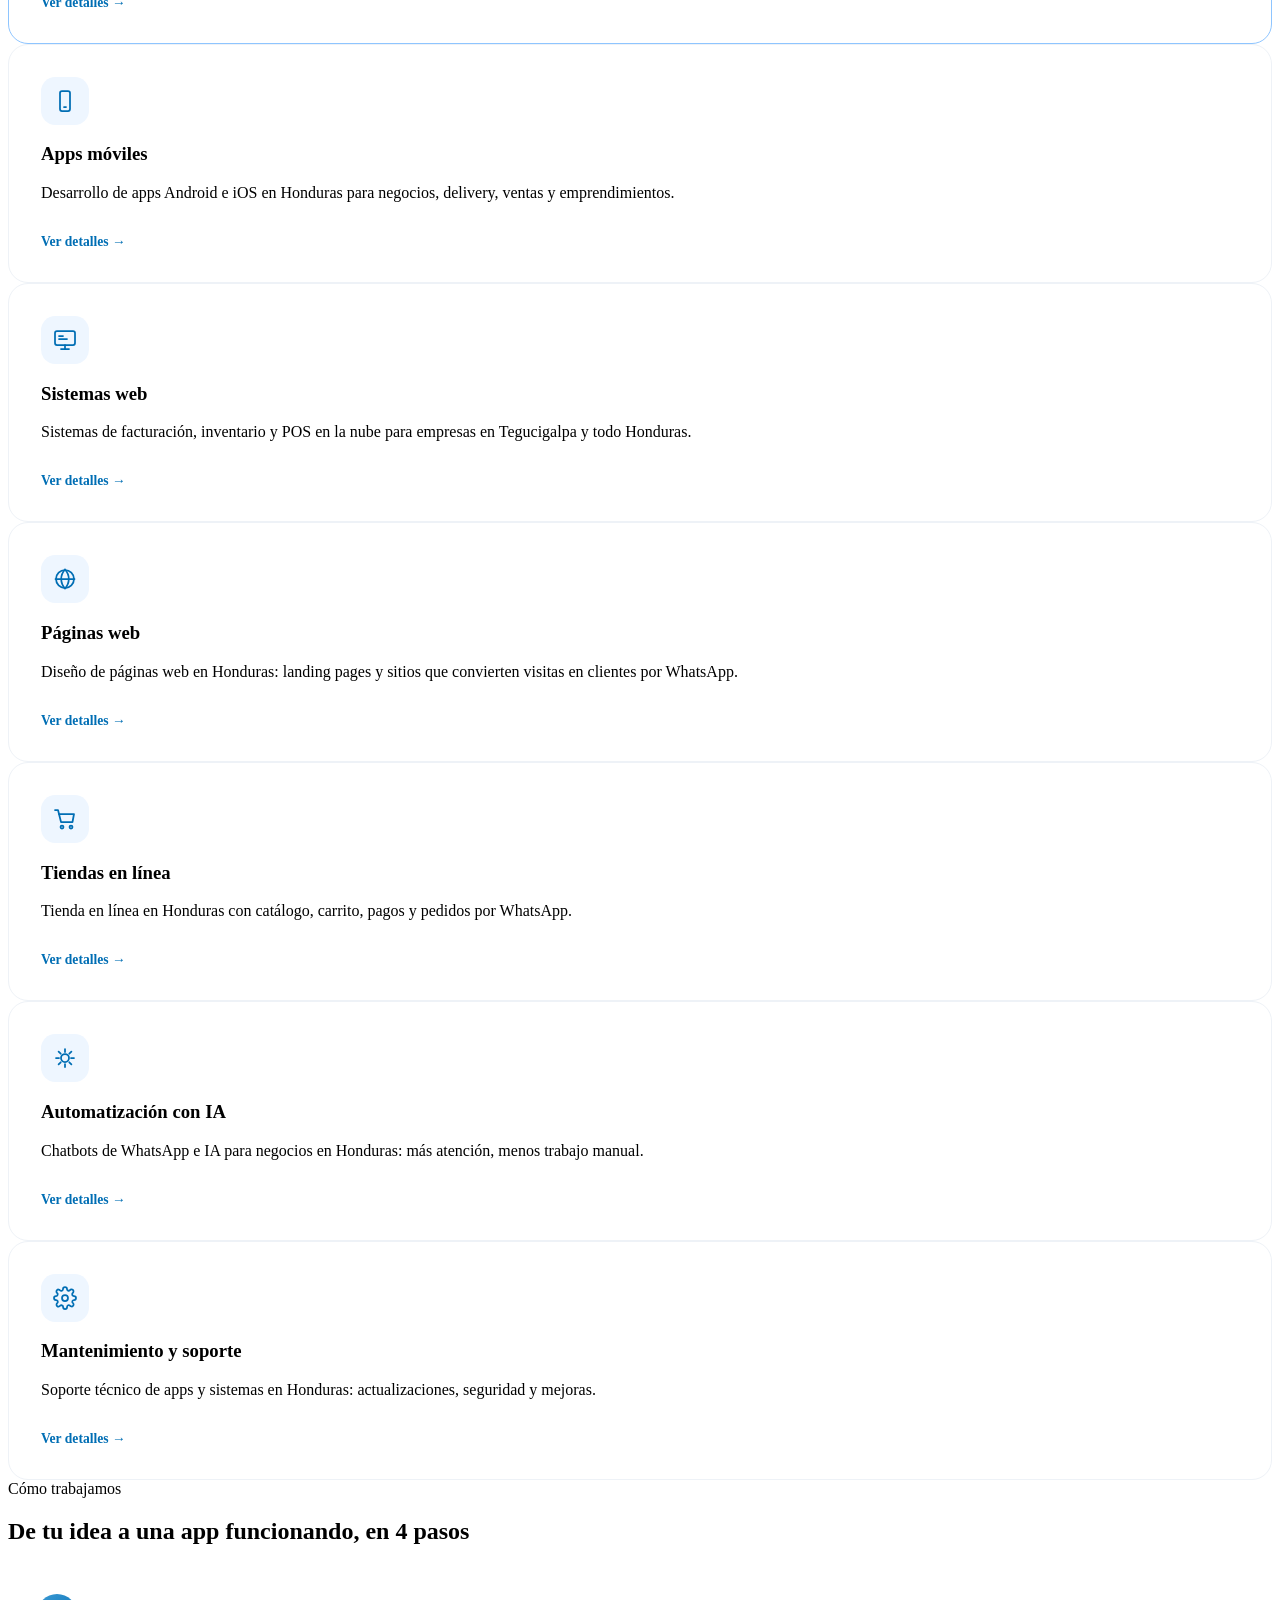
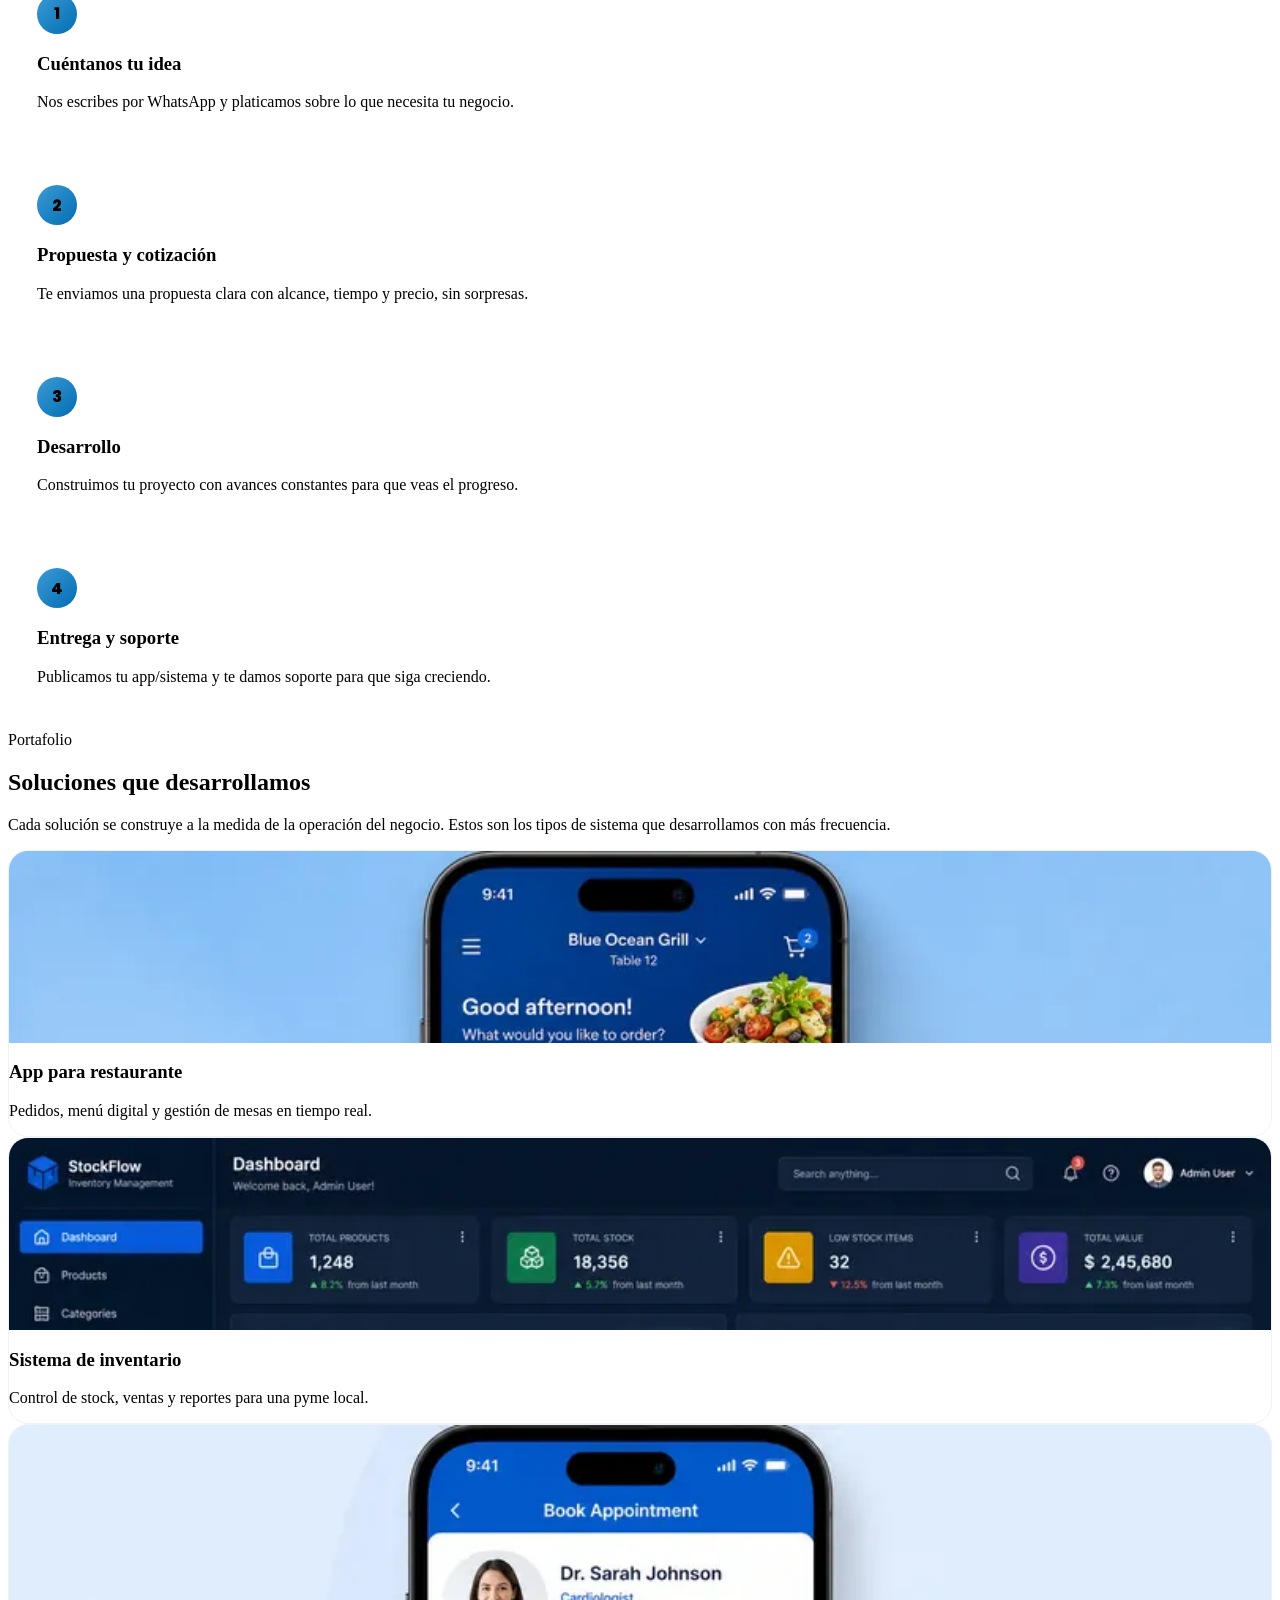
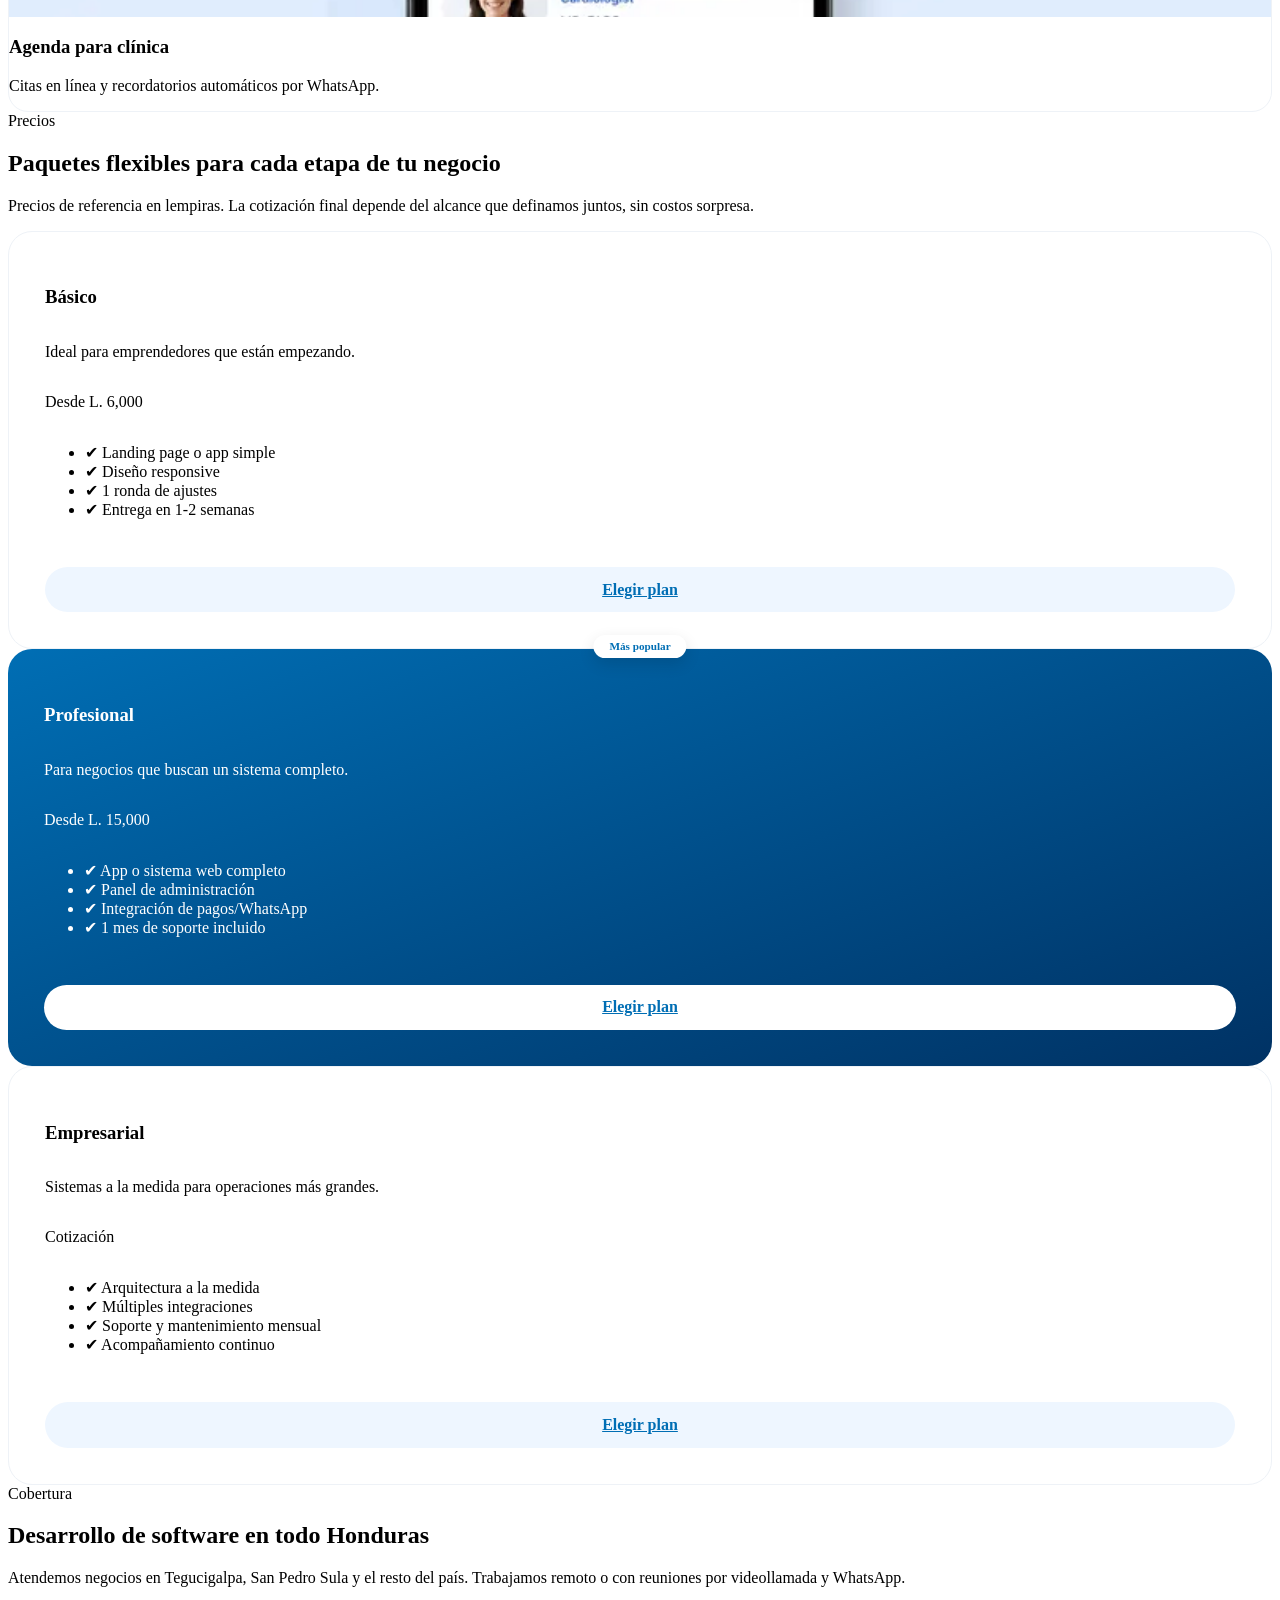
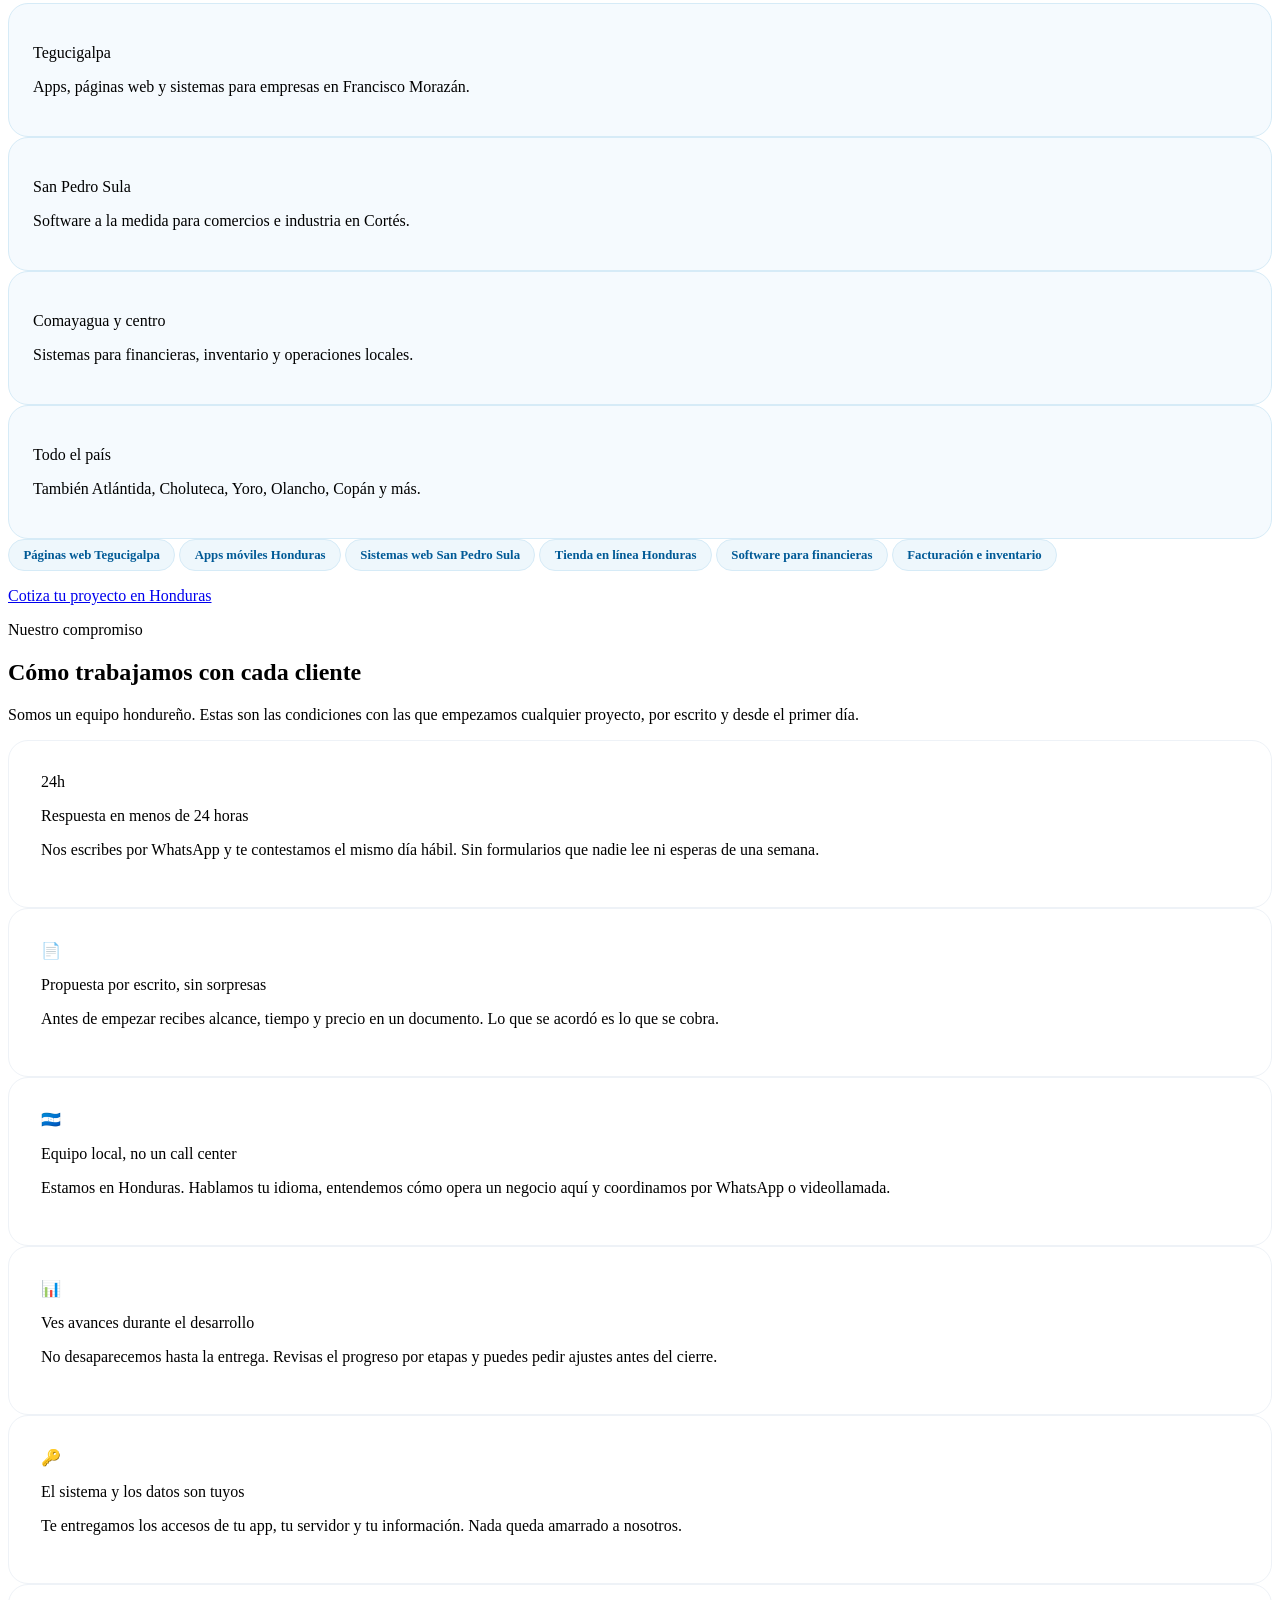
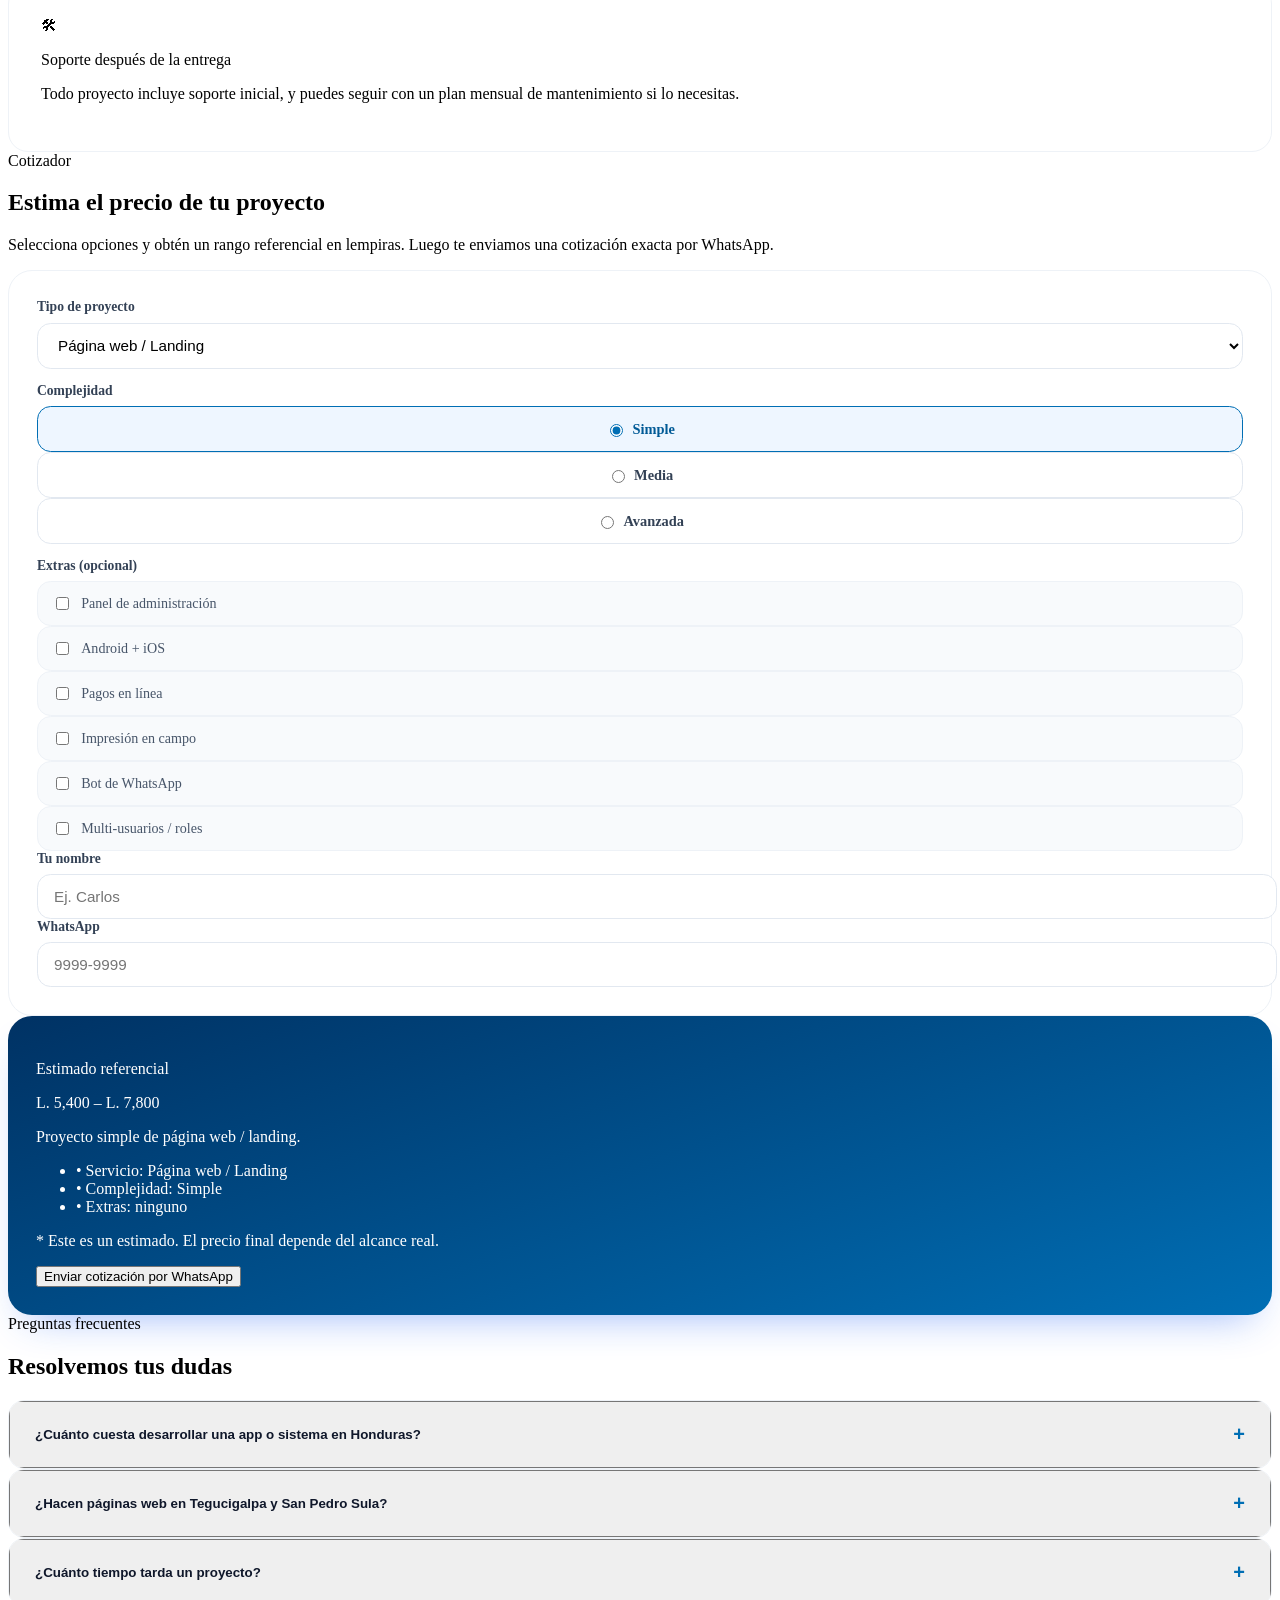
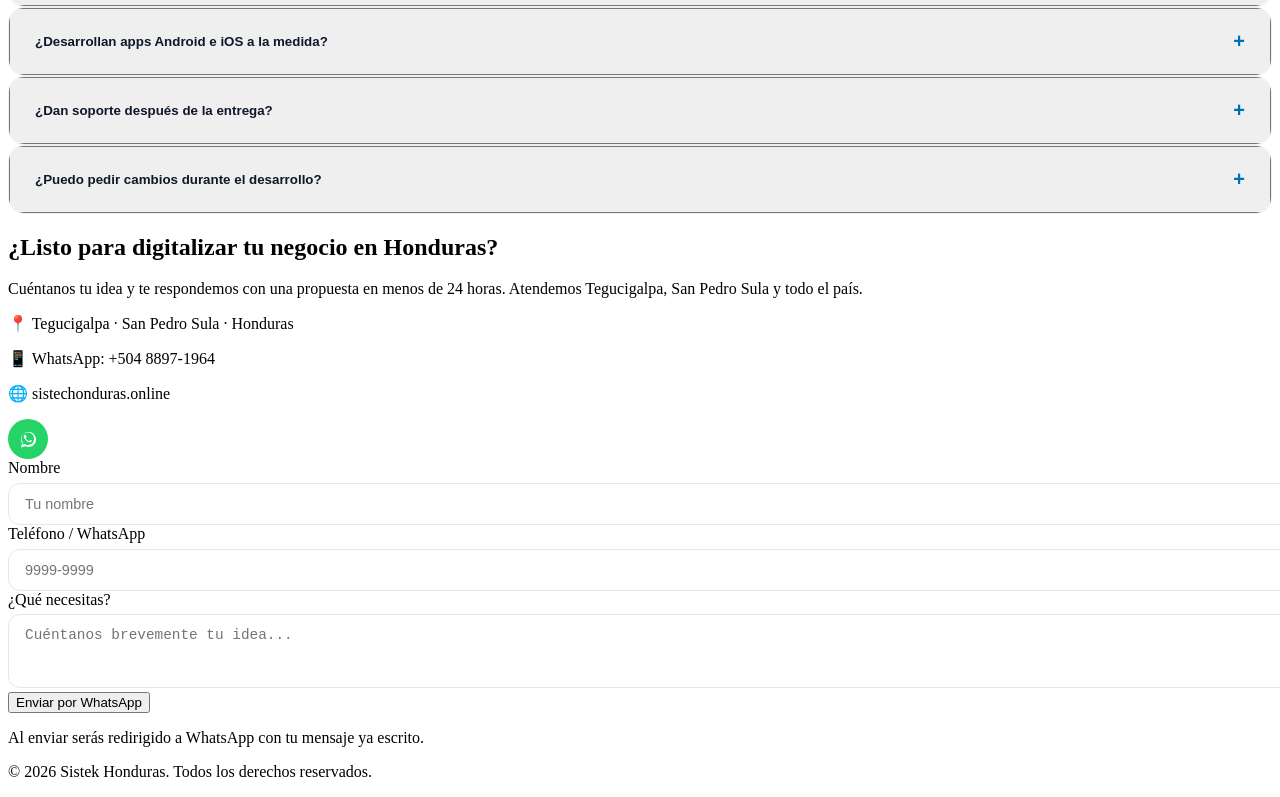
==== commit 8e70ba0c: "fix(footer): quitar la linea 'Hecho con amor en Honduras' y centrar el aviso de copyright Co-authore" ====
--- a/index.html
+++ b/index.html
@@ -891,9 +891,8 @@
 
 <!-- ===== FOOTER ===== -->
 <footer class="py-8 border-t border-slate-100">
-  <div class="max-w-7xl mx-auto px-5 md:px-8 flex flex-col md:flex-row items-center justify-between gap-4 text-sm text-slate-400">
+  <div class="max-w-7xl mx-auto px-5 md:px-8 flex flex-col md:flex-row items-center justify-center gap-4 text-sm text-slate-400">
     <p>© <span id="year"></span> Sistek Honduras. Todos los derechos reservados.</p>
-    <p>Hecho con 💙 en Honduras</p>
   </div>
 </footer>
 
